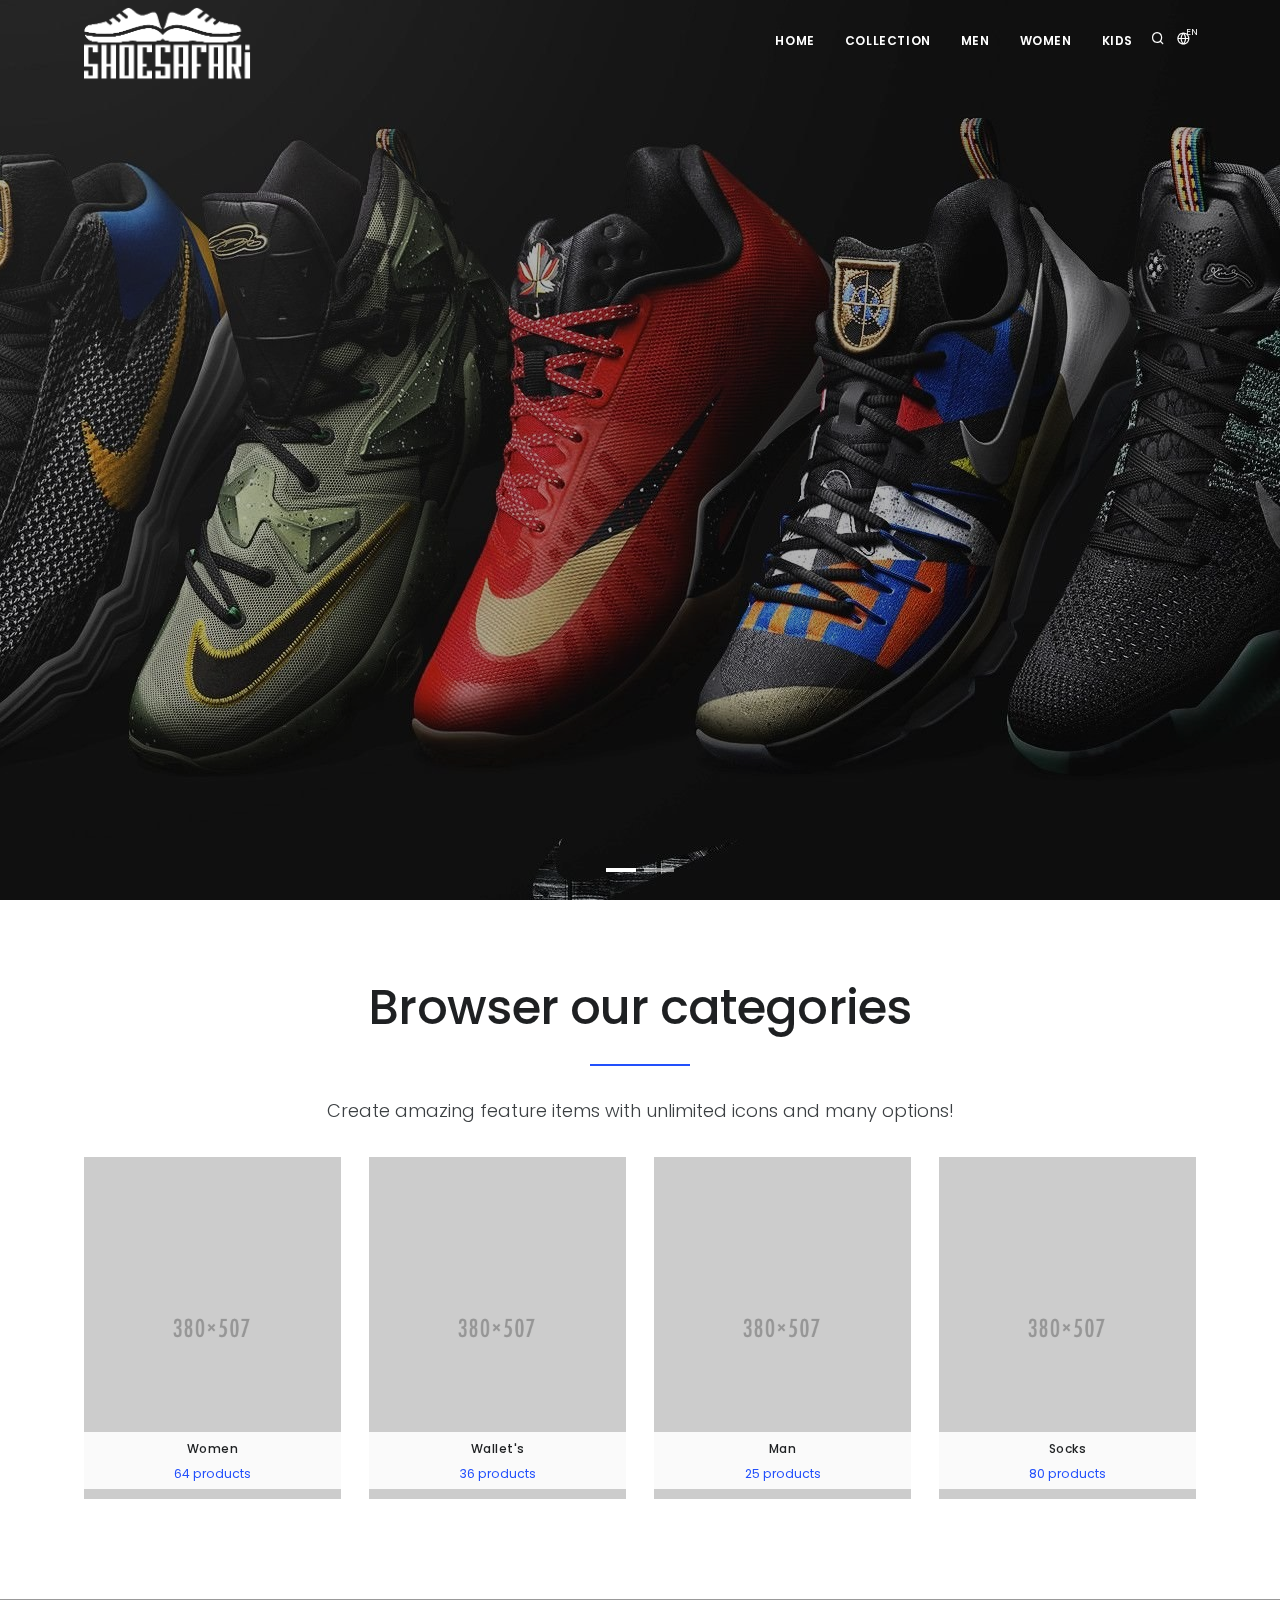
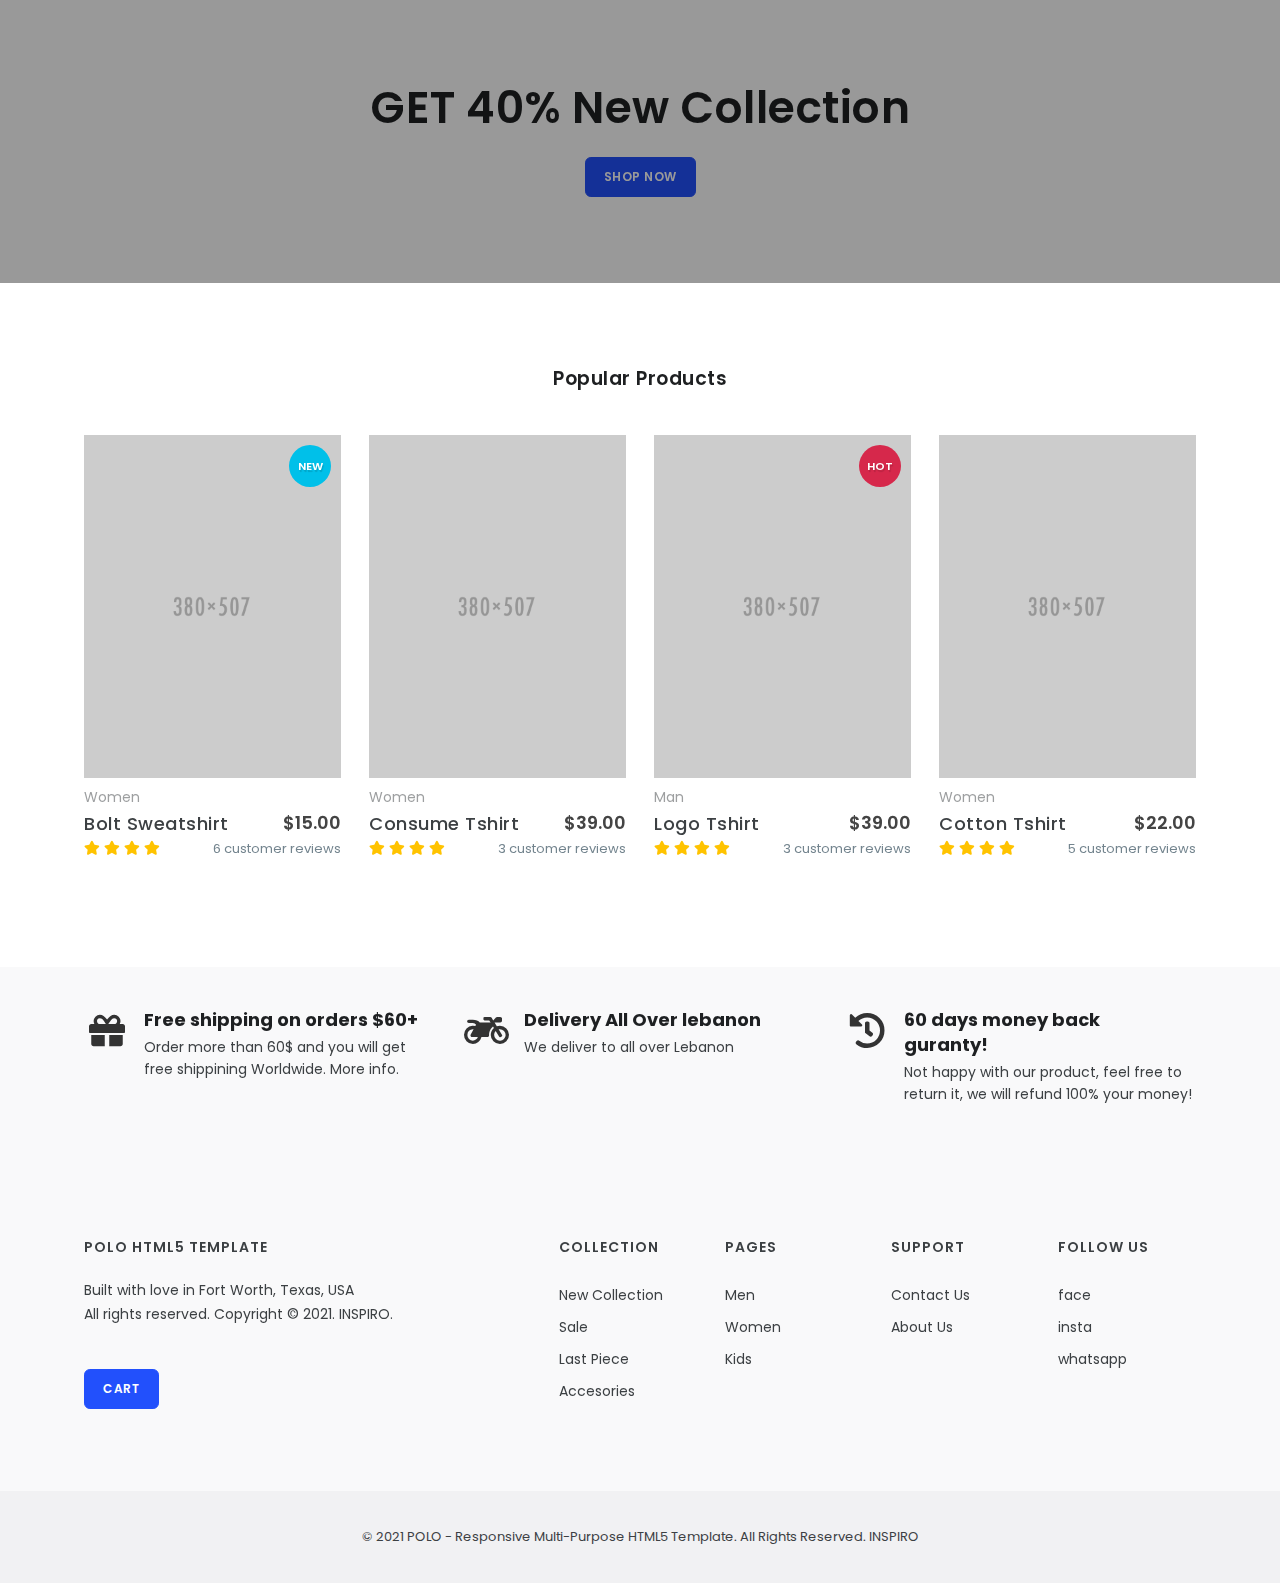
==== index.html @ 92d92c2a "mm" ====
<!DOCTYPE html>
<html lang="en">

<head>
    <meta name="viewport" content="width=device-width, initial-scale=1" />
    <meta http-equiv="content-type" content="text/html; charset=utf-8" />
    <meta name="author" content="INSPIRO" />
    <meta name="description" content="Themeforest Template Polo, html template">
    <link rel="icon" type="image/png" href="assets/image/logos/1.png">
    <meta http-equiv="X-UA-Compatible" content="IE=edge">
    <!-- Document title -->
    <title>ShoeSafari</title>
    <!-- Stylesheets & Fonts -->
    <link href="assets/css/plugins.css" rel="stylesheet">
    <link href="assets/css/style.css" rel="stylesheet">
    <link href="assets/css/our.css" rel="stylesheet">

</head>

<body>
    <!-- Body Inner -->
    <div class="body-inner">
        <!--This Is a Body Comment-->

        <!-- Header -->
        <header id="header" data-transparent="true">
            <div class="header-inner">
                <div class="container">
                    <!--Logo-->
                    <div id="logo"> <a href="index.html"><span class="logo-default"><img
                                    src="assets/image/logos/2.png" /></span><span class="logo-dark"><img
                                    src="assets/image/logos/1.png" /></a> </div>
                    <!--End: Logo-->
                    <!-- Search -->
                    <div id="search"><a id="btn-search-close" class="btn-search-close" aria-label="Close search form"><i
                                class="icon-x"></i></a>
                        <form class="search-form" action="search-results-page.html" method="get">
                            <input class="form-control" name="q" type="text" placeholder="Type & Search..." />
                            <span class="text-muted">Start typing & press "Enter" or "ESC" to close</span>
                        </form>
                    </div>
                    <!-- end: search -->
                    <!--Header Extras-->
                    <div class="header-extras">
                        <ul>
                            <li>
                                <a id="btn-search" href="#"> <i class="icon-search"></i></a>
                            </li>
                            <li>
                                <div class="p-dropdown"> <a href="#"><i class="icon-globe"></i><span>EN</span></a>
                                    <ul class="p-dropdown-content">
                                        <li><a href="#">French</a></li>
                                        <li><a href="#">Spanish</a></li>
                                        <li><a href="#">English</a></li>
                                    </ul>
                                </div>
                            </li>
                        </ul>
                    </div>
                    <!--end: Header Extras-->
                    <!--Navigation Resposnive Trigger-->
                    <div id="mainMenu-trigger"> <a class="lines-button x"><span class="lines"></span></a> </div>
                    <!--end: Navigation Resposnive Trigger-->
                    <!--Navigation-->
                    <div id="mainMenu">
                        <div class="container">
                            <nav>
                                <ul>
                                    <li><a href="index.html">Home</a></li>
                                    <li class="dropdown"><a href="#">Collection</a>
                                        <ul class="dropdown-menu">
                                            <li class=""><a href="#">New Collection <span
                                                        class="badge bg-danger">NEW</span></a></li>
                                            <li class=""><a href="#">Sales</a></li>
                                            <li class=""><a href="#">Last Piece</a></li>
                                            <li class=""><a href="#">Accessories</a></li>
                                        </ul>
                                    </li>
                                    <li class="dropdown"><a href="#">Men</a>
                                        <ul class="dropdown-menu">
                                            <li class=""><a href="#">Casual</a></li>
                                            <li class="dropdown-submenu"><a href="#">Sport</a>
                                                <ul class="dropdown-menu">
                                                    <li><a href="">Football</a></li>
                                                    <li><a href="">Basketball</a></li>
                                                    <li><a href="">Running</a></li>
                                                    <li><a href="">Others</a></li>
                                                </ul>
                                            </li>
                                            <li class=""><a href="#">Sneakers <span
                                                        class="badge bg-danger">NEW</span></a></li>
                                            <li class=""><a href="#">Boots</a></li>
                                            <li class=""><a href="#">Slippers</a></li>
                                        </ul>
                                    </li>
                                    <li class="dropdown"><a href="#">Women</a>
                                        <ul class="dropdown-menu">
                                            <li class=""><a href="#">Casual</a></li>
                                            <li class="dropdown-submenu"><a href="#">Sport</a>
                                                <ul class="dropdown-menu">
                                                    <li><a href="">Football</a></li>
                                                    <li><a href="">Basketball</a></li>
                                                    <li><a href="">Running</a></li>
                                                    <li><a href="">Others</a></li>
                                                </ul>
                                            </li>
                                            <li class=""><a href="#">Sneakers <span
                                                        class="badge bg-danger">NEW</span></a></li>
                                            <li class=""><a href="#">Boots</a></li>
                                            <li class=""><a href="#">Slippers</a></li>
                                        </ul>
                                    </li>
                                    <li class="dropdown mega-menu-item"><a href="#">Kids</a>
                                        <ul class="dropdown-menu">
                                            <li class="mega-menu-content">
                                                <div class="row">
                                                    <div class="col-lg-3">
                                                        <ul>
                                                            <li class="mega-menu-title">Baby Girl</li>
                                                            <li><a href="#">Sandals</a></li>
                                                            <li><a href="#">Sneakers</a></li>
                                                            <li><a href="#">Ballerina</a></li>
                                                            <li><a href="#">Boots</a></li>

                                                        </ul>
                                                    </div>
                                                    <div class="col-lg-3">
                                                        <ul>
                                                            <li class="mega-menu-title">Girls</li>
                                                            <li><a href="#">Slippers / Slides</a></li>
                                                            <li><a href="#">Sandals</a></li>
                                                            <li><a href="#">Sneakers</a></li>
                                                            <li><a href="#">Ballerina</a></li>
                                                            <li><a href="#">Boots</a></li>
                                                        </ul>
                                                    </div>
                                                    <div class="col-lg-3">
                                                        <ul>
                                                            <li class="mega-menu-title">Baby Boy</li>
                                                            <li><a href="#">Sneakers</a></li>
                                                            <li><a href="#">Slippers/Sliders</a></li>
                                                            <li><a href="#">Sandals</a></li>
                                                            <li><a href="#">Boots</a></li>
                                                        </ul>
                                                    </div>
                                                    <div class="col-lg-3">
                                                        <ul>
                                                            <li class="mega-menu-title">Boy</li>
                                                            <li><a href="#">Sandals</a></li>
                                                            <li><a href="#">Slippers Slide</a></li>
                                                            <li><a href="#">Sneakers </a></li>
                                                            <li><a href="#">Boot</a></li>

                                                        </ul>
                                                    </div>


                                                </div>
                                            </li>
                                        </ul>
                                    </li>



                                </ul>
                            </nav>
                        </div>
                    </div>
                    <!--end: Navigation-->
                </div>
            </div>
        </header>
        <!-- end: Header -->

        <!-- SECTION HOME  -->
        <div id="slider" class="inspiro-slider slider-fullscreen dots-creative" data-fade="true">
            <!-- Slide 1 -->
            <div class="slide kenburns" data-bg-image="assets/image/slider/nike-shoes-1.jpg">
                <div class="bg-overlay"></div>
                <div class="container">
                    <div class="slide-captions text-center text-light">
                        <!-- Captions -->
                        <h1 data-caption-animate="zoom-out">Welcome To Our Shop</h1>
                        <p>Say hello to the smartest and most flexible bootstrap template. Polo is an powerful template
                            that can build any type of websites, and quite possibly the only one you will ever need.</p>
                        <div><a href="#welcome" class="btn btn-primary scroll-to">Explore more</a></div>
                        </span>
                        <!-- end: Captions -->
                    </div>
                </div>
            </div>
            <!-- end: Slide 1 -->
            <!-- Slide 2 -->
            <div class="slide kenburns" data-bg-image="assets/image/slider/slider-img-2.webp">
                <div class="bg-overlay"></div>
                <div class="container">
                    <div class="slide-captions text-start text-light">
                        <!-- Captions -->
                        <h1>220+ Laytout Demos</h1>
                        <p class="text-small">POLO is packed with 220+ pre-made layouts that allow you to quickly
                            jumpstart your project. Completely customizable for creating your own designs.</p>
                        <div><a href="#welcome" class="btn btn-primary scroll-to">Explore more</a></div>
                        <!-- end: Captions -->
                    </div>
                </div>
            </div>
            <!-- end: Slide 2 -->
        </div>
        <!-- end: SECTION HOME -->

        <!-- start: SHOP CATEGORIES -->
        <section>
            <div class="container">
                <div class="row">
                    <div class="col-lg-12">
                        <div class="heading-text heading-section text-center">
                            <h2>Browser our categories</h2>
                            <p>Create amazing feature items with unlimited icons and many options!</p>
                        </div>
                    </div>
                </div>

                <div class="shop-category">
                    <div class="row">
                        <div class="col-lg-3 col-6">
                            <div class="shop-category-box">
                                <a href="#"><img alt="" src="assets/images/shop/shop-category/1.jpg">
                                    <div class="shop-category-box-title text-center">
                                        <h6>Women</h6><small>64 products</small>
                                    </div>
                                </a>
                            </div>
                        </div>
                        <div class="col-lg-3 col-6">
                            <div class="shop-category-box">
                                <a href="#"><img alt="" src="assets/images/shop/shop-category/2.jpg">
                                    <div class="shop-category-box-title text-center">
                                        <h6>Wallet's</h6><small>36 products</small>
                                    </div>
                                </a>
                            </div>
                        </div>
                        <div class="col-lg-3 col-6">
                            <div class="shop-category-box">
                                <a href="#"><img alt="" src="assets/images/shop/shop-category/3.jpg">
                                    <div class="shop-category-box-title text-center">
                                        <h6>Man</h6><small>25 products</small>
                                    </div>
                                </a>
                            </div>
                        </div>
                        <div class="col-lg-3 col-6">
                            <div class="shop-category-box">
                                <a href="#"><img alt="" src="assets/images/shop/shop-category/4.jpg">
                                    <div class="shop-category-box-title text-center">
                                        <h6>Socks</h6><small>80 products</small>
                                    </div>
                                </a>
                            </div>
                        </div>
                    </div>
                </div>
            </div>
        </section>
        <!-- end: SHOP CATEGORIES -->

        <!-- start banner -->
        <section class="banner_images" style="background-image: url('assets/image/banner/img-1.jpeg'); background-size: cover;  background-attachment: fixed;
       background-position: center; background-repeat: no-repeat;  filter: brightness(0.6);">
            <div class="container">
                <div class="row justify-content-center">
                    <div class="col-lg-12 text-center">
                        <h1>GET 40% New Collection</h1>
                        <a href="#" class="btn btn-primary">Shop Now</a>
                    </div>
                </div>
            </div>
        </section>
        <!-- end banner -->

        <!-- Shop products -->
        <section>
            <div class="container">

                <div class="heading m-b-40">
                    <h4>Popular Products</h4>
                </div>

                <!--Product list-->
                <div class="shop">
                    <div class="row">
                        <div class="col-lg-3 col-6">
                            <div class="product">
                                <div class="product-image">
                                    <a href="#"><img alt="Shop product image!" src="assets/images/shop/products/1.jpg">
                                    </a>
                                    <a href="#"><img alt="Shop product image!" src="assets/images/shop/products/10.jpg">
                                    </a>
                                    <span class="product-new">NEW</span>
                                    <span class="product-wishlist">
                                        <a href="#"><i class="fa fa-heart"></i></a>
                                    </span>
                                    <div class="product-overlay">
                                        <a href="shop-product-ajax-page.html" data-lightbox="ajax">Quick View</a>
                                    </div>
                                </div>

                                <div class="product-description">
                                    <div class="product-category">Women</div>
                                    <div class="product-title">
                                        <h3><a href="#">Bolt Sweatshirt</a></h3>
                                    </div>
                                    <div class="product-price"><ins>$15.00</ins>
                                    </div>
                                    <div class="product-rate">
                                        <i class="fa fa-star"></i>
                                        <i class="fa fa-star"></i>
                                        <i class="fa fa-star"></i>
                                        <i class="fa fa-star"></i>
                                        <i class="fa fa-star-half-o"></i>
                                    </div>
                                    <div class="product-reviews"><a href="#">6 customer reviews</a>
                                    </div>
                                </div>
                            </div>
                        </div>
                        <div class="col-lg-3 col-6">
                            <div class="product">
                                <div class="product-image">
                                    <a href="#"><img alt="Shop product image!" src="assets/images/shop/products/2.jpg">
                                    </a>
                                    <a href="#"><img alt="Shop product image!" src="assets/images/shop/products/6.jpg">
                                    </a>
                                    <span class="product-wishlist">
                                        <a href="#"><i class="fa fa-heart"></i></a>
                                    </span>
                                    <div class="product-overlay">
                                        <a href="shop-product-ajax-page.html" data-lightbox="ajax">Quick View</a>
                                    </div>
                                </div>

                                <div class="product-description">
                                    <div class="product-category">Women</div>
                                    <div class="product-title">
                                        <h3><a href="#">Consume Tshirt</a></h3>
                                    </div>
                                    <div class="product-price"><ins>$39.00</ins>
                                    </div>
                                    <div class="product-rate">
                                        <i class="fa fa-star"></i>
                                        <i class="fa fa-star"></i>
                                        <i class="fa fa-star"></i>
                                        <i class="fa fa-star"></i>
                                        <i class="fa fa-star-half-o"></i>
                                    </div>
                                    <div class="product-reviews"><a href="#">3 customer reviews</a>
                                    </div>
                                </div>

                            </div>
                        </div>
                        <div class="col-lg-3 col-6">
                            <div class="product">
                                <div class="product-image">
                                    <a href="#"><img alt="Shop product image!" src="assets/images/shop/products/3.jpg">
                                    </a>
                                    <a href="#"><img alt="Shop product image!" src="assets/images/shop/products/7.jpg">
                                    </a>
                                    <span class="product-hot">HOT</span>
                                    <span class="product-wishlist">
                                        <a href="#"><i class="fa fa-heart"></i></a>
                                    </span>
                                    <div class="product-overlay">
                                        <a href="shop-product-ajax-page.html" data-lightbox="ajax">Quick View</a>
                                    </div>
                                </div>

                                <div class="product-description">
                                    <div class="product-category">Man</div>
                                    <div class="product-title">
                                        <h3><a href="#">Logo Tshirt</a></h3>
                                    </div>
                                    <div class="product-price"><ins>$39.00</ins>
                                    </div>
                                    <div class="product-rate">
                                        <i class="fa fa-star"></i>
                                        <i class="fa fa-star"></i>
                                        <i class="fa fa-star"></i>
                                        <i class="fa fa-star"></i>
                                        <i class="fa fa-star-half-o"></i>
                                    </div>
                                    <div class="product-reviews"><a href="#">3 customer reviews</a>
                                    </div>
                                </div>

                            </div>
                        </div>
                        <div class="col-lg-3 col-6">
                            <div class="product">
                                <div class="product-image">
                                    <a href="#"><img alt="Shop product image!" src="assets/images/shop/products/4.jpg">
                                    </a>
                                    <a href="#"><img alt="Shop product image!" src="assets/images/shop/products/9.jpg">
                                    </a>
                                    <span class="product-wishlist">
                                        <a href="#"><i class="fa fa-heart"></i></a>
                                    </span>
                                    <div class="product-overlay">
                                        <a href="shop-product-ajax-page.html" data-lightbox="ajax">Quick View</a>
                                    </div>
                                </div>

                                <div class="product-description">
                                    <div class="product-category">Women</div>
                                    <div class="product-title">
                                        <h3><a href="#">Cotton Tshirt</a></h3>
                                    </div>
                                    <div class="product-price"><ins>$22.00</ins>
                                    </div>
                                    <div class="product-rate">
                                        <i class="fa fa-star"></i>
                                        <i class="fa fa-star"></i>
                                        <i class="fa fa-star"></i>
                                        <i class="fa fa-star"></i>
                                        <i class="fa fa-star-half-o"></i>
                                    </div>
                                    <div class="product-reviews"><a href="#">5 customer reviews</a>
                                    </div>
                                </div>

                            </div>
                        </div>
                    </div>
                </div>
            </div>
        </section>
        <!-- end: Shop products -->

        <!-- DELIVERY INFO -->
        <section class="background-grey p-t-40 p-b-0">
            <div class="container">
                <div class="row">
                    <div class="col-lg-4">
                        <div class="icon-box effect small clean">
                            <div class="icon">
                                <a href="#"><i class="fa fa-gift"></i></a>
                            </div>
                            <h3>Free shipping on orders $60+</h3>
                            <p>Order more than 60$ and you will get free shippining Worldwide. More info.</p>
                        </div>
                    </div>

                    <div class="col-lg-4">
                        <div class="icon-box effect small clean">
                            <div class="icon">
                                <a href="#"><i class="fa fa-motorcycle"></i></a>
                            </div>
                            <h3>Delivery All Over lebanon</h3>
                            <p>We deliver to all over Lebanon</p>
                        </div>
                    </div>

                    <div class="col-lg-4">
                        <div class="icon-box effect small clean">
                            <div class="icon">
                                <a href="#"><i class="fa fa-history"></i></a>
                            </div>
                            <h3>60 days money back guranty!</h3>
                            <p>Not happy with our product, feel free to return it, we will refund 100% your money!</p>
                        </div>
                    </div>
                </div>
            </div>
        </section>
        <!-- end: DELIVERY INFO -->

        <!-- SHOP WIDGET PRODUTCS -->
        <!-- <section>
            <div class="container">
                <div class="row">
                    <div class="col-lg-3">
                        <div class="heading-text heading-line">
                            <h4>Top Rated</h4>
                        </div>

                        <div class="widget-shop">
                            <div class="product">
                                <div class="product-image">
                                    <a href="#"><img alt="Shop product image!" src="images/shop/products/10.jpg">
                                    </a>
                                </div>
                                <div class="product-description">
                                    <div class="product-category">Women</div>
                                    <div class="product-title">
                                        <h3><a href="#">Bolt Sweatshirt</a></h3>
                                    </div>
                                    <div class="product-price"><del>$30.00</del><ins>$15.00</ins>
                                    </div>
                                    <div class="product-rate">
                                        <i class="fa fa-star"></i>
                                        <i class="fa fa-star"></i>
                                        <i class="fa fa-star"></i>
                                        <i class="fa fa-star"></i>
                                        <i class="fa fa-star-half-o"></i>
                                    </div>
                                </div>
                            </div>
                            <div class="product">
                                <div class="product-image">
                                    <a href="#"><img alt="Shop product image!" src="assets/images/shop/products/6.jpg">
                                    </a>
                                </div>

                                <div class="product-description">
                                    <div class="product-category">Women</div>
                                    <div class="product-title">
                                        <h3><a href="#">Consume Tshirt</a></h3>
                                    </div>
                                    <div class="product-price"><ins>$39.00</ins>
                                    </div>
                                    <div class="product-rate">
                                        <i class="fa fa-star"></i>
                                        <i class="fa fa-star"></i>
                                        <i class="fa fa-star"></i>
                                        <i class="fa fa-star"></i>
                                        <i class="fa fa-star-half-o"></i>
                                    </div>
                                </div>

                            </div>
                            <div class="product">
                                <div class="product-image">
                                    <a href="#"><img alt="Shop product image!" src="assets/images/shop/products/7.jpg">
                                    </a>
                                </div>

                                <div class="product-description">
                                    <div class="product-category">Man</div>
                                    <div class="product-title">
                                        <h3><a href="#">Logo Tshirt</a></h3>
                                    </div>
                                    <div class="product-price"><ins>$39.00</ins>
                                    </div>
                                    <div class="product-rate">
                                        <i class="fa fa-star"></i>
                                        <i class="fa fa-star"></i>
                                        <i class="fa fa-star"></i>
                                        <i class="fa fa-star"></i>
                                        <i class="fa fa-star-half-o"></i>
                                    </div>

                                </div>

                            </div>
                        </div>
                    </div>
                    <div class="col-lg-3">
                        <div class="heading-text heading-line">
                            <h4>On Sale</h4>
                        </div>

                        <div class="widget-shop">
                            <div class="product">
                                <div class="product-image">
                                    <a href="#"><img alt="Shop product image!" src="assets/images/shop/products/11.jpg">
                                    </a>
                                </div>

                                <div class="product-description">
                                    <div class="product-category">Man</div>
                                    <div class="product-title">
                                        <h3><a href="#">Logo Tshirt</a></h3>
                                    </div>
                                    <div class="product-price"><ins>$39.00</ins>
                                    </div>
                                    <div class="product-rate">
                                        <i class="fa fa-star"></i>
                                        <i class="fa fa-star"></i>
                                        <i class="fa fa-star"></i>
                                        <i class="fa fa-star"></i>
                                        <i class="fa fa-star-half-o"></i>
                                    </div>
                                </div>
                            </div>
                            <div class="product">
                                <div class="product-image">
                                    <a href="#"><img alt="Shop product image!" src="assets/images/shop/products/9.jpg">
                                    </a>
                                </div>

                                <div class="product-description">
                                    <div class="product-category">Women</div>
                                    <div class="product-title">
                                        <h3><a href="#">Consume Tshirt</a></h3>
                                    </div>
                                    <div class="product-price"><ins>$39.00</ins>
                                    </div>
                                    <div class="product-rate">
                                        <i class="fa fa-star"></i>
                                        <i class="fa fa-star"></i>
                                        <i class="fa fa-star"></i>
                                        <i class="fa fa-star"></i>
                                        <i class="fa fa-star-half-o"></i>
                                    </div>
                                </div>

                            </div>
                            <div class="product">
                                <div class="product-image">
                                    <a href="#"><img alt="Shop product image!" src="assets/images/shop/products/3.jpg">
                                    </a>
                                </div>

                                <div class="product-description">
                                    <div class="product-category">Man</div>
                                    <div class="product-title">
                                        <h3><a href="#">Logo Tshirt</a></h3>
                                    </div>
                                    <div class="product-price"><ins>$39.00</ins>
                                    </div>
                                    <div class="product-rate">
                                        <i class="fa fa-star"></i>
                                        <i class="fa fa-star"></i>
                                        <i class="fa fa-star"></i>
                                        <i class="fa fa-star"></i>
                                        <i class="fa fa-star-half-o"></i>
                                    </div>

                                </div>

                            </div>
                        </div>
                    </div>
                    <div class="col-lg-3">
                        <div class="heading-text heading-line">
                            <h4>Recommended</h4>
                        </div>

                        <div class="widget-shop">
                            <div class="product">
                                <div class="product-image">
                                    <a href="#"><img alt="Shop product image!" src="assets/images/shop/products/1.jpg">
                                    </a>
                                </div>
                                <div class="product-description">
                                    <div class="product-category">Women</div>
                                    <div class="product-title">
                                        <h3><a href="#">Bolt Sweatshirt</a></h3>
                                    </div>
                                    <div class="product-price"><del>$30.00</del><ins>$15.00</ins>
                                    </div>
                                    <div class="product-rate">
                                        <i class="fa fa-star"></i>
                                        <i class="fa fa-star"></i>
                                        <i class="fa fa-star"></i>
                                        <i class="fa fa-star"></i>
                                        <i class="fa fa-star-half-o"></i>
                                    </div>
                                </div>
                            </div>
                            <div class="product">
                                <div class="product-image">
                                    <a href="#"><img alt="Shop product image!" src="assets/images/shop/products/2.jpg">
                                    </a>
                                </div>

                                <div class="product-description">
                                    <div class="product-category">Women</div>
                                    <div class="product-title">
                                        <h3><a href="#">Consume Tshirt</a></h3>
                                    </div>
                                    <div class="product-price"><ins>$39.00</ins>
                                    </div>
                                    <div class="product-rate">
                                        <i class="fa fa-star"></i>
                                        <i class="fa fa-star"></i>
                                        <i class="fa fa-star"></i>
                                        <i class="fa fa-star"></i>
                                        <i class="fa fa-star-half-o"></i>
                                    </div>
                                </div>

                            </div>
                            <div class="product">
                                <div class="product-image">
                                    <a href="#"><img alt="Shop product image!" src="assets/images/shop/products/5.jpg">
                                    </a>
                                </div>

                                <div class="product-description">
                                    <div class="product-category">Man</div>
                                    <div class="product-title">
                                        <h3><a href="#">Logo Tshirt</a></h3>
                                    </div>
                                    <div class="product-price"><ins>$39.00</ins>
                                    </div>
                                    <div class="product-rate">
                                        <i class="fa fa-star"></i>
                                        <i class="fa fa-star"></i>
                                        <i class="fa fa-star"></i>
                                        <i class="fa fa-star"></i>
                                        <i class="fa fa-star-half-o"></i>
                                    </div>

                                </div>

                            </div>

                        </div>
                    </div>
                    <div class="col-lg-3">
                        <div class="heading-text heading-line">
                            <h4>Popular</h4>
                        </div>

                        <div class="widget-shop">
                            <div class="product">
                                <div class="product-image">
                                    <a href="#"><img alt="Shop product image!" src="assets/images/shop/products/4.jpg">
                                    </a>
                                </div>
                                <div class="product-description">
                                    <div class="product-category">Women</div>
                                    <div class="product-title">
                                        <h3><a href="#">Bolt Sweatshirt</a></h3>
                                    </div>
                                    <div class="product-price"><del>$30.00</del><ins>$15.00</ins>
                                    </div>
                                    <div class="product-rate">
                                        <i class="fa fa-star"></i>
                                        <i class="fa fa-star"></i>
                                        <i class="fa fa-star"></i>
                                        <i class="fa fa-star"></i>
                                        <i class="fa fa-star-half-o"></i>
                                    </div>
                                </div>
                            </div>
                            <div class="product">
                                <div class="product-image">
                                    <a href="#"><img alt="Shop product image!" src="assets/images/shop/products/13.jpg">
                                    </a>
                                </div>

                                <div class="product-description">
                                    <div class="product-category">Women</div>
                                    <div class="product-title">
                                        <h3><a href="#">Consume Tshirt</a></h3>
                                    </div>
                                    <div class="product-price"><ins>$39.00</ins>
                                    </div>
                                    <div class="product-rate">
                                        <i class="fa fa-star"></i>
                                        <i class="fa fa-star"></i>
                                        <i class="fa fa-star"></i>
                                        <i class="fa fa-star"></i>
                                        <i class="fa fa-star-half-o"></i>
                                    </div>
                                </div>

                            </div>
                            <div class="product">
                                <div class="product-image">
                                    <a href="#"><img alt="Shop product image!" src="assets/images/shop/products/8.jpg">
                                    </a>
                                </div>

                                <div class="product-description">
                                    <div class="product-category">Women</div>
                                    <div class="product-title">
                                        <h3><a href="#">Logo Tshirt</a></h3>
                                    </div>
                                    <div class="product-price"><ins>$39.00</ins>
                                    </div>
                                    <div class="product-rate">
                                        <i class="fa fa-star"></i>
                                        <i class="fa fa-star"></i>
                                        <i class="fa fa-star"></i>
                                        <i class="fa fa-star"></i>
                                        <i class="fa fa-star-half-o"></i>
                                    </div>

                                </div>

                            </div>

                        </div>
                    </div>
                </div>
            </div>
        </section> -->
        <!-- end: SHOP WIDGET PRODUTCS -->

        <!-- Footer -->
        <footer id="footer">
            <div class="footer-content">
                <div class="container">
                    <div class="row">
                        <div class="col-lg-5">
                            <div class="widget">
                                <div class="widget-title">Polo HTML5 Template</div>
                                <p class="mb-5">Built with love in Fort Worth, Texas, USA<br> All rights reserved.
                                    Copyright © 2021. INSPIRO.</p>
                                <a href="https://themeforest.net/item/polo-responsive-multipurpose-html5-template/13708923"
                                    class="btn btn-inverted" target="_blank">Cart</a>
                            </div>
                        </div>
                        <div class="col-lg-7">
                            <div class="row">
                                <div class="col-lg-3">
                                    <div class="widget">
                                        <div class="widget-title">Collection</div>
                                        <ul class="list">
                                            <li><a href="#">New Collection</a></li>
                                            <li><a href="#">Sale</a></li>
                                            <li><a href="#">Last Piece</a></li>
                                            <li><a href="#">Accesories</a></li>
                                        </ul>
                                    </div>
                                </div>
                                <div class="col-lg-3">
                                    <div class="widget">
                                        <div class="widget-title">Pages</div>
                                        <ul class="list">
                                            <li><a href="#">Men</a></li>
                                            <li><a href="#">Women</a></li>
                                            <li><a href="#">Kids</a></li>
                                        </ul>
                                    </div>
                                </div>
                                <div class="col-lg-3">
                                    <div class="widget">
                                        <div class="widget-title">Support</div>
                                        <ul class="list">
                                            <li><a href="#">Contact Us</a></li>
                                            <li><a href="#">About Us</a></li>
                                            <li><a href="#"></a></li>
                                        </ul>
                                    </div>
                                </div>
                                <div class="col-lg-3">
                                    <div class="widget">
                                        <div class="widget-title">Follow US</div>
                                        <ul class="list">
                                            <li><a href="#">face</a></li>
                                            <li><a href="#">insta</a></li>
                                            <li><a href="#">whatsapp</a></li>
                                        </ul>
                                    </div>
                                </div>
                            </div>
                        </div>
                    </div>
                </div>
            </div>

            <div class="copyright-content">
                <div class="container">
                    <div class="copyright-text text-center">&copy; 2021 POLO - Responsive Multi-Purpose HTML5 Template.
                        All Rights Reserved.<a href="https://www.inspiro-media.com" target="_blank" rel="noopener">
                            INSPIRO</a> </div>
                </div>
            </div>
        </footer>
        <!-- end: Footer -->

    </div>
    <!-- end: Body Inner -->

    <!-- Scroll top -->
    <a id="scrollTop"><i class="icon-chevron-up"></i><i class="icon-chevron-up"></i></a>
</body>
<script src="assets/js/jquery.js"></script>
<script src="assets/js/plugin.js"></script>
<script src="assets/js/function.js"></script>
<script src="assets/js/script.js"></script>
<script src="assets/js/our.js"></script>

</html>
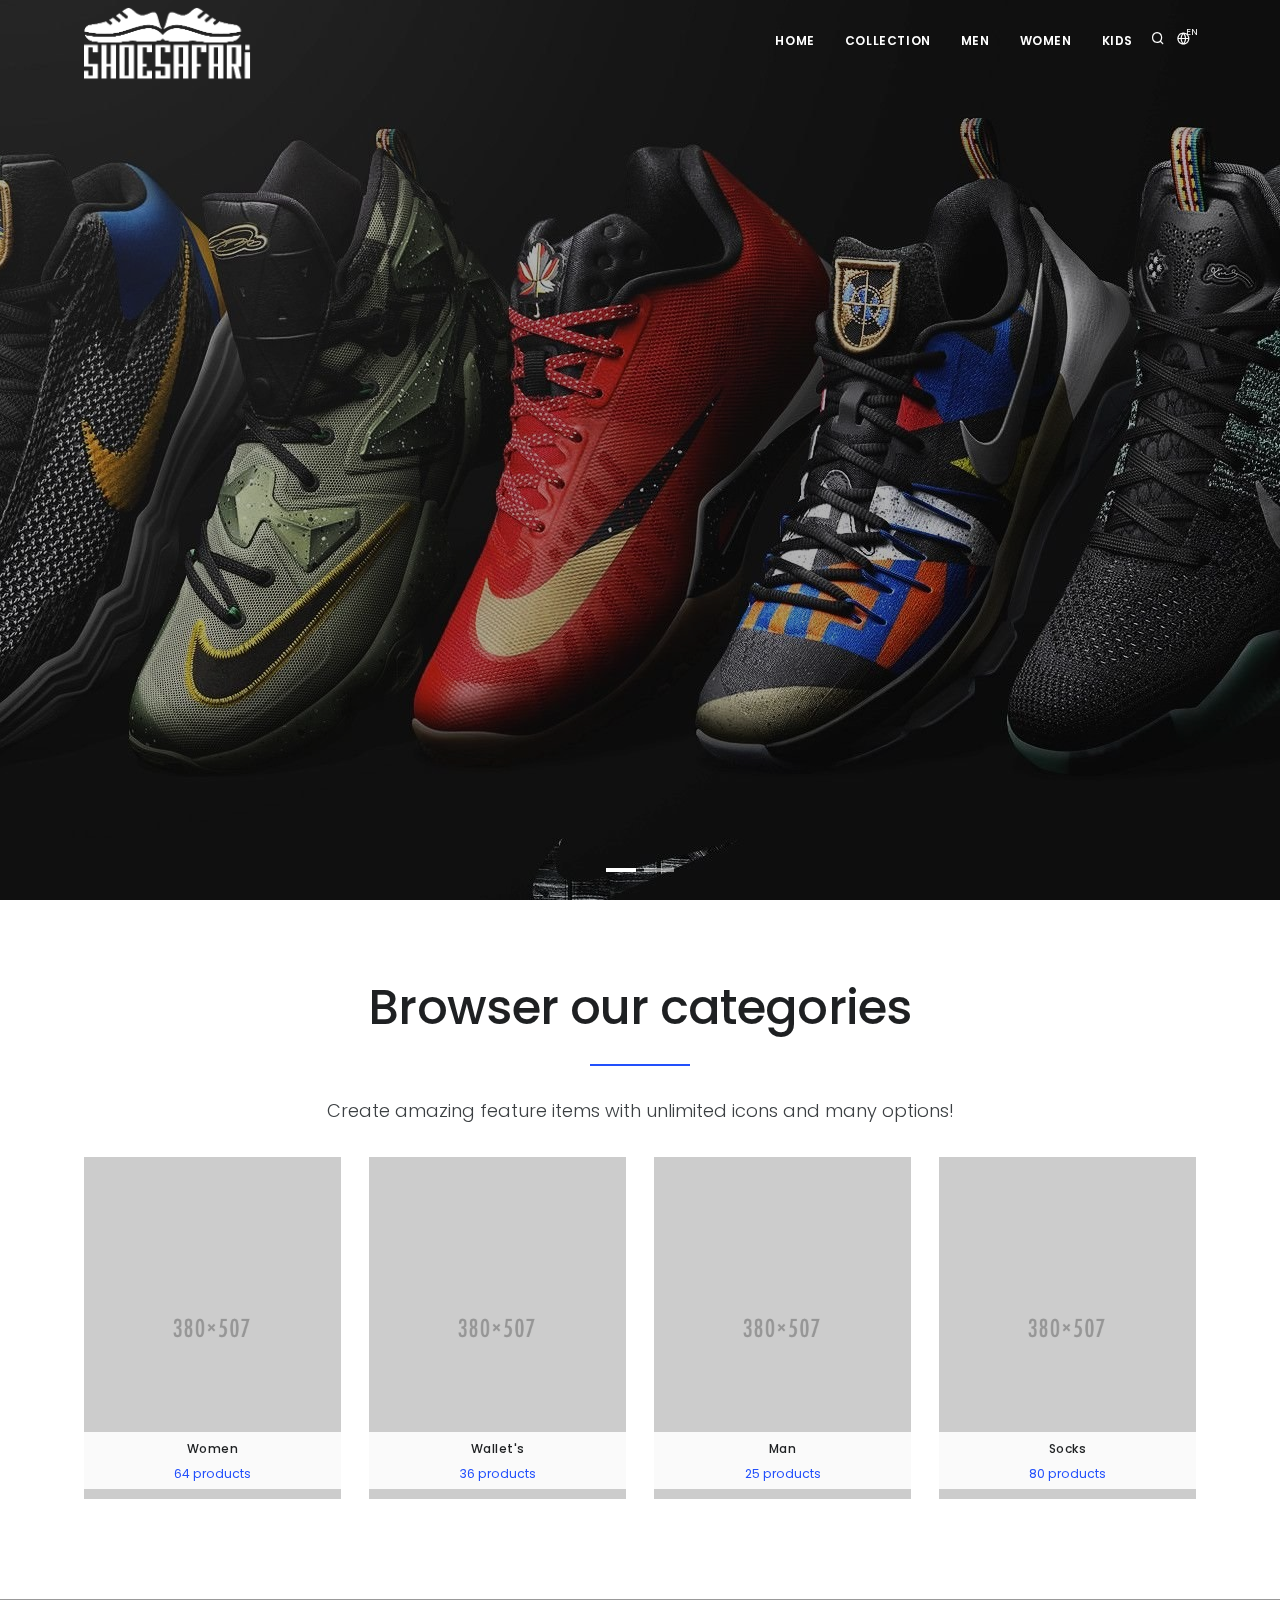
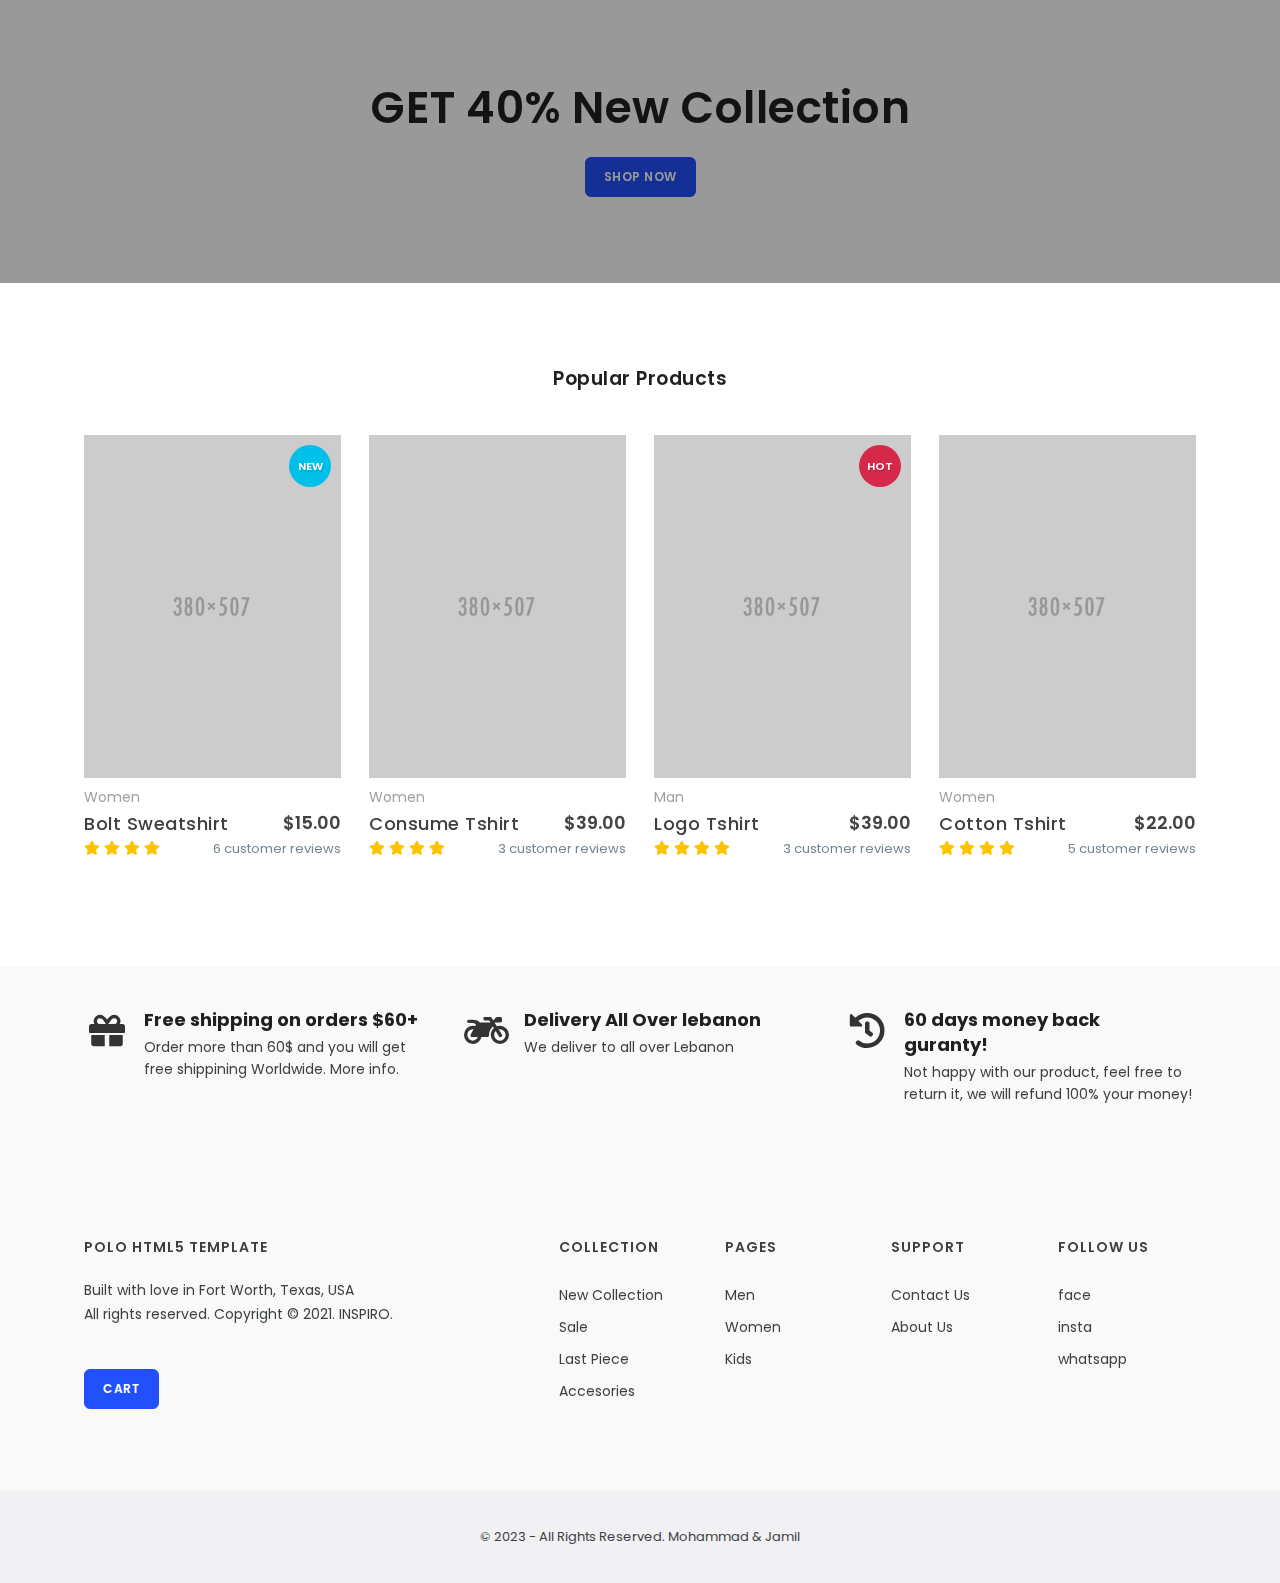
==== commit 8156823b: "update" ====
--- a/index.html
+++ b/index.html
@@ -18,6 +18,7 @@
 </head>
 
 <body>
+    <!--  -->
     <!-- Body Inner -->
     <div class="body-inner">
         <!--This Is a Body Comment-->
@@ -49,7 +50,7 @@
                             <li>
                                 <div class="p-dropdown"> <a href="#"><i class="icon-globe"></i><span>EN</span></a>
                                     <ul class="p-dropdown-content">
-                                        <li><a href="#">French</a></li>
+                                        <li style="color: #000;"><a href="#">French</a></li>
                                         <li><a href="#">Spanish</a></li>
                                         <li><a href="#">English</a></li>
                                     </ul>
@@ -855,9 +856,10 @@
 
             <div class="copyright-content">
                 <div class="container">
-                    <div class="copyright-text text-center">&copy; 2021 POLO - Responsive Multi-Purpose HTML5 Template.
-                        All Rights Reserved.<a href="https://www.inspiro-media.com" target="_blank" rel="noopener">
-                            INSPIRO</a> </div>
+                    <div class="copyright-text text-center">&copy; 2023 -
+                        All Rights Reserved.<a href="#" target="_blank" rel="noopener">
+                            Mohammad & Jamil</a>
+                    </div>
                 </div>
             </div>
         </footer>
--- a/assets/css/style.css
+++ b/assets/css/style.css
@@ -11,239 +11,813 @@
 
 */
 @import url("https://fonts.googleapis.com/css?family=Poppins:100,200,400,500,600,700,800|Nunito:300,400,600,700,800");
-section { padding: 6rem 0; position: relative; width: 100%; z-index: 1; background-color: #fff; }
-
-section .page-content { padding: 0; }
-
-@media (max-width: 767.98px) { section { padding: 40px 0; } }
-
-@media (max-width: 991.98px) { .container { padding: 0 30px; } }
-
-.rounded-circle { min-width: 1rem; min-height: 1rem; }
+
+section {
+  padding: 6rem 0;
+  position: relative;
+  width: 100%;
+  z-index: 1;
+  background-color: #fff;
+}
+
+section .page-content {
+  padding: 0;
+}
+
+@media (max-width: 767.98px) {
+  section {
+    padding: 40px 0;
+  }
+}
+
+@media (max-width: 991.98px) {
+  .container {
+    padding: 0 30px;
+  }
+}
+
+.rounded-circle {
+  min-width: 1rem;
+  min-height: 1rem;
+}
 
 /*! Polo Widgets */
-.widget-list { margin: 0; padding: 0; list-style: none; }
-
-.widget-title { margin-bottom: 1.125rem; font-size: 1.08rem; font-weight: 600; }
-
-.widget-list-item { margin-bottom: 0.3rem; }
-
-.widget-list-item:last-child { margin-bottom: 0; }
-
-.widget-list-link { display: block; font-size: 0.75rem; font-weight: 400; color: #e4e6ef; margin-bottom: .5rem; }
-
-.widget-list-link:hover { color: #2250fc; }
-
-.active > .widget-list-link { color: #2250fc; }
+.widget-list {
+  margin: 0;
+  padding: 0;
+  list-style: none;
+}
+
+.widget-title {
+  margin-bottom: 1.125rem;
+  font-size: 1.08rem;
+  font-weight: 600;
+}
+
+.widget-list-item {
+  margin-bottom: 0.3rem;
+}
+
+.widget-list-item:last-child {
+  margin-bottom: 0;
+}
+
+.widget-list-link {
+  display: block;
+  font-size: 0.75rem;
+  font-weight: 400;
+  color: #e4e6ef;
+  margin-bottom: .5rem;
+}
+
+.widget-list-link:hover {
+  color: #2250fc;
+}
+
+.active>.widget-list-link {
+  color: #2250fc;
+}
 
 /*  Content & Layout */
 /* ----------------------------------------------------------------
     BODY
 -----------------------------------------------------------------*/
-html { overflow-x: hidden; }
-
-body .body-inner { padding: 0; margin: 0; }
-
-body .container-wide { width: 100%; margin: 0 auto; padding: 0 60px; }
-
-@media (max-width: 991.98px) { body .body-inner { width: 100%; margin: 0; }
-  body .container-wide { padding: 0 30px; } }
-
-@media (min-width: 768px) { body.boxed .body-inner { float: none; width: 1200px; margin: 0 auto; }
-  body.modern .body-inner .container { max-width: 1500px; }
-  body.frame:before, body.frame:after { border: 10px solid #fff; content: ""; position: fixed; width: auto; height: 20px; z-index: 200; box-shadow: 0 0 14px 0 rgba(0, 0, 0, 0.1); left: 0; right: 0; }
-  body.frame:after { bottom: 0; }
-  body.frame .body-inner { padding: 20px; }
-  body.frame .body-inner:before, body.frame .body-inner:after { border: 10px solid #fff; content: ""; position: fixed; width: 20px; z-index: 200; box-shadow: 0px 10px 14px 0 rgba(0, 0, 0, 0.1); top: 20px; bottom: 20px; left: 0; right: auto; }
-  body.frame .body-inner:after { left: auto; right: 0; box-shadow: 0px 10px 14px 0 rgba(0, 0, 0, 0.1); }
-  body.frame #scrollTop { right: 46px; } }
-
-.container-fullwidth { margin: 0 auto; }
-
-.container-fullwidth .row { padding-left: 15px; padding-right: 15px; }
-
-body.dark { background-color: #1e2022; color: #e4e6ef; }
-
-section.dark, .dark section { background-color: #1e2022; color: #2e2e2e; }
+html {
+  overflow-x: hidden;
+}
+
+body .body-inner {
+  padding: 0;
+  margin: 0;
+}
+
+body .container-wide {
+  width: 100%;
+  margin: 0 auto;
+  padding: 0 60px;
+}
+
+@media (max-width: 991.98px) {
+  body .body-inner {
+    width: 100%;
+    margin: 0;
+  }
+
+  body .container-wide {
+    padding: 0 30px;
+  }
+}
+
+@media (min-width: 768px) {
+  body.boxed .body-inner {
+    float: none;
+    width: 1200px;
+    margin: 0 auto;
+  }
+
+  body.modern .body-inner .container {
+    max-width: 1500px;
+  }
+
+  body.frame:before,
+  body.frame:after {
+    border: 10px solid #fff;
+    content: "";
+    position: fixed;
+    width: auto;
+    height: 20px;
+    z-index: 200;
+    box-shadow: 0 0 14px 0 rgba(0, 0, 0, 0.1);
+    left: 0;
+    right: 0;
+  }
+
+  body.frame:after {
+    bottom: 0;
+  }
+
+  body.frame .body-inner {
+    padding: 20px;
+  }
+
+  body.frame .body-inner:before,
+  body.frame .body-inner:after {
+    border: 10px solid #fff;
+    content: "";
+    position: fixed;
+    width: 20px;
+    z-index: 200;
+    box-shadow: 0px 10px 14px 0 rgba(0, 0, 0, 0.1);
+    top: 20px;
+    bottom: 20px;
+    left: 0;
+    right: auto;
+  }
+
+  body.frame .body-inner:after {
+    left: auto;
+    right: 0;
+    box-shadow: 0px 10px 14px 0 rgba(0, 0, 0, 0.1);
+  }
+
+  body.frame #scrollTop {
+    right: 46px;
+  }
+}
+
+.container-fullwidth {
+  margin: 0 auto;
+}
+
+.container-fullwidth .row {
+  padding-left: 15px;
+  padding-right: 15px;
+}
+
+body.dark {
+  background-color: #1e2022;
+  color: #e4e6ef;
+}
+
+section.dark,
+.dark section {
+  background-color: #1e2022;
+  color: #2e2e2e;
+}
 
 /* ----------------------------------------------------------------------
     Page title
 -------------------------------------------------------------------------*/
-#page-title { clear: both; padding: 80px 0; background-color: #fbfbfb; position: relative; /* page header left*/ /* page header right*/ }
-
-#page-title .page-title { text-align: center; padding: 0; }
-
-#page-title .page-title > h1 { font-family: "Poppins", sans-serif; font-size: 2.5rem; line-height: 1.2; font-weight: 400; margin-bottom: 1rem; }
-
-#page-title .page-title > span { font-weight: 400; font-size: 14px; }
-
-#page-title .breadcrumb { text-align: center; margin-bottom: 0; padding: 0; }
-
-#page-title.page-title-left .page-title { float: left; text-align: left; clear: both; }
-
-#page-title.page-title-left .breadcrumb { float: left; text-align: left; display: block; }
-
-#page-title.page-title-right .page-title { float: right; text-align: right; clear: both; }
-
-#page-title.page-title-right .breadcrumb { float: right; text-align: right; }
-
-#page-title[data-bg-parallax] .page-title > h1 { color: #fff; }
-
-#page-title[data-bg-parallax] .page-title > span { color: #fff; }
-
-#page-title[data-bg-parallax] .breadcrumb ul li + li:before { color: #fff; }
-
-#page-title[data-bg-parallax] .breadcrumb ul li a { color: #fff; }
-
-#page-title[data-bg-parallax], #page-title[data-bg-video] { background-color: #1e2022; }
-
-#header[data-transparent="true"] + #page-title { top: -120px; margin-bottom: -124px; position: relative; padding: 220px 0 160px 0; }
-
-.dark #page-title, #page-title.dark { background-color: #1e2022; }
-
-.dark #page-title .page-title > h1, #page-title.dark .page-title > h1 { color: #1e2022; }
-
-.dark #page-title .page-title > span, #page-title.dark .page-title > span { color: #1e2022; }
-
-.dark #page-title .breadcrumb ul li + li:before, #page-title.dark .breadcrumb ul li + li:before { color: #1e2022; }
-
-.dark #page-title .breadcrumb ul li a, #page-title.dark .breadcrumb ul li a { color: #1e2022; }
-
-@media (max-width: 991.98px) { #page-title .page-title > h1 { font-size: 26px; line-height: 34px; }
-  #header[data-transparent="true"] + #page-title { top: -120px; margin-bottom: -124px; padding: 160px 0 80px 0; } }
+#page-title {
+  clear: both;
+  padding: 80px 0;
+  background-color: #fbfbfb;
+  position: relative;
+  /* page header left*/
+  /* page header right*/
+}
+
+#page-title .page-title {
+  text-align: center;
+  padding: 0;
+}
+
+#page-title .page-title>h1 {
+  font-family: "Poppins", sans-serif;
+  font-size: 2.5rem;
+  line-height: 1.2;
+  font-weight: 400;
+  margin-bottom: 1rem;
+}
+
+#page-title .page-title>span {
+  font-weight: 400;
+  font-size: 14px;
+}
+
+#page-title .breadcrumb {
+  text-align: center;
+  margin-bottom: 0;
+  padding: 0;
+}
+
+#page-title.page-title-left .page-title {
+  float: left;
+  text-align: left;
+  clear: both;
+}
+
+#page-title.page-title-left .breadcrumb {
+  float: left;
+  text-align: left;
+  display: block;
+}
+
+#page-title.page-title-right .page-title {
+  float: right;
+  text-align: right;
+  clear: both;
+}
+
+#page-title.page-title-right .breadcrumb {
+  float: right;
+  text-align: right;
+}
+
+#page-title[data-bg-parallax] .page-title>h1 {
+  color: #fff;
+}
+
+#page-title[data-bg-parallax] .page-title>span {
+  color: #fff;
+}
+
+#page-title[data-bg-parallax] .breadcrumb ul li+li:before {
+  color: #fff;
+}
+
+#page-title[data-bg-parallax] .breadcrumb ul li a {
+  color: #fff;
+}
+
+#page-title[data-bg-parallax],
+#page-title[data-bg-video] {
+  background-color: #1e2022;
+}
+
+#header[data-transparent="true"]+#page-title {
+  top: -120px;
+  margin-bottom: -124px;
+  position: relative;
+  padding: 220px 0 160px 0;
+}
+
+.dark #page-title,
+#page-title.dark {
+  background-color: #1e2022;
+}
+
+.dark #page-title .page-title>h1,
+#page-title.dark .page-title>h1 {
+  color: #1e2022;
+}
+
+.dark #page-title .page-title>span,
+#page-title.dark .page-title>span {
+  color: #1e2022;
+}
+
+.dark #page-title .breadcrumb ul li+li:before,
+#page-title.dark .breadcrumb ul li+li:before {
+  color: #1e2022;
+}
+
+.dark #page-title .breadcrumb ul li a,
+#page-title.dark .breadcrumb ul li a {
+  color: #1e2022;
+}
+
+@media (max-width: 991.98px) {
+  #page-title .page-title>h1 {
+    font-size: 26px;
+    line-height: 34px;
+  }
+
+  #header[data-transparent="true"]+#page-title {
+    top: -120px;
+    margin-bottom: -124px;
+    padding: 160px 0 80px 0;
+  }
+}
 
 /*--------------------------------------------------------
      Content
 ---------------------------------------------------------*/
-#page-content:not(.no-sidebar) { padding: 40px 0 40px 0; }
-
-#page-content:not(.no-sidebar).sidebar-left > .container > .row, #page-content:not(.no-sidebar).sidebar-left > .container-wide > .row, #page-content:not(.no-sidebar).sidebar-left > .container-fluid > .row { -webkit-box-orient: horizontal; -webkit-box-direction: reverse; -webkit-flex-direction: row-reverse; -ms-flex-direction: row-reverse; flex-direction: row-reverse; }
-
-#page-content:not(.no-sidebar).sidebar-right > .container > .row, #page-content:not(.no-sidebar).sidebar-right > .container-wide > .row, #page-content:not(.no-sidebar).sidebar-right > .container-fluid > .row { -webkit-box-orient: horizontal; -webkit-box-direction: normal; -webkit-flex-direction: row; -ms-flex-direction: row; flex-direction: row; }
-
-#page-content:not(.no-sidebar).sidebar-right > .container > .row, #page-content:not(.no-sidebar).sidebar-right > .container-wide > .row, #page-content:not(.no-sidebar).sidebar-right > .container-fluid > .row { -webkit-box-orient: horizontal; -webkit-box-direction: normal; -webkit-flex-direction: row; -ms-flex-direction: row; flex-direction: row; }
-
-#page-content:not(.no-sidebar).sidebar-both > .container > .row, #page-content:not(.no-sidebar).sidebar-both > .container-wide > .row, #page-content:not(.no-sidebar).sidebar-both > .container-fluid > .row { -webkit-box-orient: horizontal; -webkit-box-direction: normal; -webkit-flex-direction: row; -ms-flex-direction: row; flex-direction: row; }
-
-#content { overflow: hidden; padding: 60px 0; position: relative; }
-
-#content .container, #content .container-wide, #content .container-fluid { position: relative; }
-
-.page-content-shadow { box-shadow: 0 82px 53px 10px rgba(0, 0, 0, 0.3); }
-
-.content { padding-right: 25px; margin-bottom: 26px; }
-
-.sidebar { padding-left: 25px; }
-
-.sidebar .content { padding-right: 25px; padding-left: 15px; }
-
-.sidebar .sidebar { padding-left: 25px; padding-right: 15px; }
-
-.sidebar.sidebar-modern { padding-left: 15px; padding-right: 15px; }
-
-.sidebar.sidebar-modern:before { background-color: #e4e6ef; width: 100%; content: ""; position: absolute; z-index: -10; bottom: -10px; left: 0; right: 0; top: -20px; border-radius: 4px; }
-
-.sidebar-left .content { padding-left: 25px; padding-right: 15px; }
-
-.sidebar-left .sidebar { padding-right: 25px; padding-left: 15px; }
-
-.sidebar-left .sidebar.sidebar-modern { padding-left: 15px; padding-right: 15px; }
-
-.sidebar-both .sidebar { padding-left: 15px; padding-right: 25px; }
-
-.sidebar-both .sidebar.sidebar-modern { padding-left: 15px; padding-right: 15px; }
-
-.sidebar-both .content { padding-right: 25px; padding-left: 25px; }
-
-.sidebar-both .content + .sidebar { padding-left: 25px; border-right-width: 0; padding-right: 15px; }
-
-.sidebar-both .content + .sidebar.sidebar-modern { padding-left: 15px; padding-right: 15px; }
-
-@media (max-width: 991.98px) { #page-content:not(.no-sidebar).sidebar-both > .container > .row .content, #page-content:not(.no-sidebar).sidebar-both > .container-wide > .row .content, #page-content:not(.no-sidebar).sidebar-both > .container-fluid > .row .content { -webkit-box-ordinal-group: 0; -webkit-order: -1; -ms-flex-order: -1; order: -1; }
-  .content, .sidebar { width: 100% !important; padding-left: 15px; padding-right: 15px; }
-  .sidebar-right .sidebar, .sidebar-right .content, .sidebar-both .content, .sidebar-both .content + .sidebar { padding-right: 15px; padding-left: 15px; }
-  .sidebar-both .sidebar:before, .sidebar-right .sidebar:before, .sidebar:before { right: 0; border-right-width: 0; border-left-width: 0; left: 0; }
-  .sidebar-both .sidebar .widgets, .sidebar-right .sidebar .widgets, .sidebar .widgets { float: left; }
-  .sidebar-both .content + .sidebar { border-right-width: 0; }
-  .sidebar-both .content + .sidebar:before { border-right-width: 0; border-left-width: 0; } }
-
-@media (max-width: 991.98px) { #page-content { padding: 20px 0 20px 0; } }
-
-.grid-layout { overflow: hidden; margin-bottom: -2px !important; }
-
-.grid-layout > * { opacity: 0; -webkit-transition: opacity .5s ease; transition: opacity .5s ease; }
-
-.grid-layout .grid-loader { -webkit-transition: opacity .1s ease; transition: opacity .1s ease; opacity: 1; z-index: -1; }
-
-.grid-layout.grid-loaded > * { opacity: 1; }
-
-.grid-layout.grid-loaded .grid-loader { opacity: 0; }
-
-.grid-layout, .portfolioo, .posts { position: relative; display: block; clear: both; padding: 0; }
-
-.grid-mix-size .portfolio-item:nth-child(2n) .new-badge { right: 70px !important; }
-
-.grid-mix-size .portfolio-item:nth-child(2n) > .portfolio-item-wrap { -webkit-transform: scale(0.75); -ms-transform: scale(0.8); transform: scale(0.8); }
+#page-content:not(.no-sidebar) {
+  padding: 40px 0 40px 0;
+}
+
+#page-content:not(.no-sidebar).sidebar-left>.container>.row,
+#page-content:not(.no-sidebar).sidebar-left>.container-wide>.row,
+#page-content:not(.no-sidebar).sidebar-left>.container-fluid>.row {
+  -webkit-box-orient: horizontal;
+  -webkit-box-direction: reverse;
+  -webkit-flex-direction: row-reverse;
+  -ms-flex-direction: row-reverse;
+  flex-direction: row-reverse;
+}
+
+#page-content:not(.no-sidebar).sidebar-right>.container>.row,
+#page-content:not(.no-sidebar).sidebar-right>.container-wide>.row,
+#page-content:not(.no-sidebar).sidebar-right>.container-fluid>.row {
+  -webkit-box-orient: horizontal;
+  -webkit-box-direction: normal;
+  -webkit-flex-direction: row;
+  -ms-flex-direction: row;
+  flex-direction: row;
+}
+
+#page-content:not(.no-sidebar).sidebar-right>.container>.row,
+#page-content:not(.no-sidebar).sidebar-right>.container-wide>.row,
+#page-content:not(.no-sidebar).sidebar-right>.container-fluid>.row {
+  -webkit-box-orient: horizontal;
+  -webkit-box-direction: normal;
+  -webkit-flex-direction: row;
+  -ms-flex-direction: row;
+  flex-direction: row;
+}
+
+#page-content:not(.no-sidebar).sidebar-both>.container>.row,
+#page-content:not(.no-sidebar).sidebar-both>.container-wide>.row,
+#page-content:not(.no-sidebar).sidebar-both>.container-fluid>.row {
+  -webkit-box-orient: horizontal;
+  -webkit-box-direction: normal;
+  -webkit-flex-direction: row;
+  -ms-flex-direction: row;
+  flex-direction: row;
+}
+
+#content {
+  overflow: hidden;
+  padding: 60px 0;
+  position: relative;
+}
+
+#content .container,
+#content .container-wide,
+#content .container-fluid {
+  position: relative;
+}
+
+.page-content-shadow {
+  box-shadow: 0 82px 53px 10px rgba(0, 0, 0, 0.3);
+}
+
+.content {
+  padding-right: 25px;
+  margin-bottom: 26px;
+}
+
+.sidebar {
+  padding-left: 25px;
+}
+
+.sidebar .content {
+  padding-right: 25px;
+  padding-left: 15px;
+}
+
+.sidebar .sidebar {
+  padding-left: 25px;
+  padding-right: 15px;
+}
+
+.sidebar.sidebar-modern {
+  padding-left: 15px;
+  padding-right: 15px;
+}
+
+.sidebar.sidebar-modern:before {
+  background-color: #e4e6ef;
+  width: 100%;
+  content: "";
+  position: absolute;
+  z-index: -10;
+  bottom: -10px;
+  left: 0;
+  right: 0;
+  top: -20px;
+  border-radius: 4px;
+}
+
+.sidebar-left .content {
+  padding-left: 25px;
+  padding-right: 15px;
+}
+
+.sidebar-left .sidebar {
+  padding-right: 25px;
+  padding-left: 15px;
+}
+
+.sidebar-left .sidebar.sidebar-modern {
+  padding-left: 15px;
+  padding-right: 15px;
+}
+
+.sidebar-both .sidebar {
+  padding-left: 15px;
+  padding-right: 25px;
+}
+
+.sidebar-both .sidebar.sidebar-modern {
+  padding-left: 15px;
+  padding-right: 15px;
+}
+
+.sidebar-both .content {
+  padding-right: 25px;
+  padding-left: 25px;
+}
+
+.sidebar-both .content+.sidebar {
+  padding-left: 25px;
+  border-right-width: 0;
+  padding-right: 15px;
+}
+
+.sidebar-both .content+.sidebar.sidebar-modern {
+  padding-left: 15px;
+  padding-right: 15px;
+}
+
+@media (max-width: 991.98px) {
+
+  #page-content:not(.no-sidebar).sidebar-both>.container>.row .content,
+  #page-content:not(.no-sidebar).sidebar-both>.container-wide>.row .content,
+  #page-content:not(.no-sidebar).sidebar-both>.container-fluid>.row .content {
+    -webkit-box-ordinal-group: 0;
+    -webkit-order: -1;
+    -ms-flex-order: -1;
+    order: -1;
+  }
+
+  .content,
+  .sidebar {
+    width: 100% !important;
+    padding-left: 15px;
+    padding-right: 15px;
+  }
+
+  .sidebar-right .sidebar,
+  .sidebar-right .content,
+  .sidebar-both .content,
+  .sidebar-both .content+.sidebar {
+    padding-right: 15px;
+    padding-left: 15px;
+  }
+
+  .sidebar-both .sidebar:before,
+  .sidebar-right .sidebar:before,
+  .sidebar:before {
+    right: 0;
+    border-right-width: 0;
+    border-left-width: 0;
+    left: 0;
+  }
+
+  .sidebar-both .sidebar .widgets,
+  .sidebar-right .sidebar .widgets,
+  .sidebar .widgets {
+    float: left;
+  }
+
+  .sidebar-both .content+.sidebar {
+    border-right-width: 0;
+  }
+
+  .sidebar-both .content+.sidebar:before {
+    border-right-width: 0;
+    border-left-width: 0;
+  }
+}
+
+@media (max-width: 991.98px) {
+  #page-content {
+    padding: 20px 0 20px 0;
+  }
+}
+
+.grid-layout {
+  overflow: hidden;
+  margin-bottom: -2px !important;
+}
+
+.grid-layout>* {
+  opacity: 0;
+  -webkit-transition: opacity .5s ease;
+  transition: opacity .5s ease;
+}
+
+.grid-layout .grid-loader {
+  -webkit-transition: opacity .1s ease;
+  transition: opacity .1s ease;
+  opacity: 1;
+  z-index: -1;
+}
+
+.grid-layout.grid-loaded>* {
+  opacity: 1;
+}
+
+.grid-layout.grid-loaded .grid-loader {
+  opacity: 0;
+}
+
+.grid-layout,
+.portfolioo,
+.posts {
+  position: relative;
+  display: block;
+  clear: both;
+  padding: 0;
+}
+
+.grid-mix-size .portfolio-item:nth-child(2n) .new-badge {
+  right: 70px !important;
+}
+
+.grid-mix-size .portfolio-item:nth-child(2n)>.portfolio-item-wrap {
+  -webkit-transform: scale(0.75);
+  -ms-transform: scale(0.8);
+  transform: scale(0.8);
+}
 
 /*Grid columns: 5*/
-.grid-6-columns .grid-item, .post-6-columns .post-item, .portfolio-6-columns .portfolio-item { width: 16.6666666666%; }
-
-.grid-6-columns .grid-item.large-width, .post-6-columns .post-item.large-width, .portfolio-6-columns .portfolio-item.large-width { width: 33.333333333%; }
+.grid-6-columns .grid-item,
+.post-6-columns .post-item,
+.portfolio-6-columns .portfolio-item {
+  width: 16.6666666666%;
+}
+
+.grid-6-columns .grid-item.large-width,
+.post-6-columns .post-item.large-width,
+.portfolio-6-columns .portfolio-item.large-width {
+  width: 33.333333333%;
+}
 
 /*Grid columns: 5*/
-.grid-5-columns .grid-item, .post-5-columns .post-item, .portfolio-5-columns .portfolio-item { width: 20%; }
-
-.grid-5-columns .grid-item.large-width, .post-5-columns .post-item.large-width, .portfolio-5-columns .portfolio-item.large-width { width: 40%; }
+.grid-5-columns .grid-item,
+.post-5-columns .post-item,
+.portfolio-5-columns .portfolio-item {
+  width: 20%;
+}
+
+.grid-5-columns .grid-item.large-width,
+.post-5-columns .post-item.large-width,
+.portfolio-5-columns .portfolio-item.large-width {
+  width: 40%;
+}
 
 /*Grid columns: 4*/
-.grid-4-columns .grid-item, .post-4-columns .post-item, .portfolio-4-columns .portfolio-item { width: 25%; }
-
-.grid-4-columns .grid-item.large-width, .post-4-columns .post-item.large-width, .portfolio-4-columns .portfolio-item.large-width { width: 50%; }
+.grid-4-columns .grid-item,
+.post-4-columns .post-item,
+.portfolio-4-columns .portfolio-item {
+  width: 25%;
+}
+
+.grid-4-columns .grid-item.large-width,
+.post-4-columns .post-item.large-width,
+.portfolio-4-columns .portfolio-item.large-width {
+  width: 50%;
+}
 
 /*Grid columns: 3*/
-.grid-3-columns .grid-item, .post-3-columns .post-item, .portfolio-3-columns .portfolio-item { width: 33.333333333%; }
-
-.grid-3-columns .grid-item.large-width, .post-3-columns .post-item.large-width, .portfolio-3-columns .portfolio-item.large-width { width: 66.6666666666%; }
+.grid-3-columns .grid-item,
+.post-3-columns .post-item,
+.portfolio-3-columns .portfolio-item {
+  width: 33.333333333%;
+}
+
+.grid-3-columns .grid-item.large-width,
+.post-3-columns .post-item.large-width,
+.portfolio-3-columns .portfolio-item.large-width {
+  width: 66.6666666666%;
+}
 
 /*Grid columns: 2*/
-.grid-2-columns .grid-item, .post-2-columns .post-item, .portfolio-2-columns .portfolio-item { width: 50.00%; }
-
-.grid-2-columns .grid-item.large-width, .post-2-columns .post-item.large-width, .portfolio-2-columns .portfolio-item.large-width { width: 100%; }
+.grid-2-columns .grid-item,
+.post-2-columns .post-item,
+.portfolio-2-columns .portfolio-item {
+  width: 50.00%;
+}
+
+.grid-2-columns .grid-item.large-width,
+.post-2-columns .post-item.large-width,
+.portfolio-2-columns .portfolio-item.large-width {
+  width: 100%;
+}
 
 /*Grid columns: 1*/
-.grid-1-columns .grid-item, .post-1-columns .post-item, .portfolio-1-columns .portfolio-item { width: 100%; }
-
-.grid-1-columns .grid-item.large-width, .post-1-columns .post-item.large-width, .portfolio-1-columns .portfolio-item.large-width { width: 100%; }
-
-@media (max-width: 1380px) { .grid-5-columns .grid-item, .post-5-columns .post-item, .portfolio-5-columns .portfolio-item { width: 25%; }
-  .grid-5-columns .grid-item.large-width, .post-5-columns .post-item.large-width, .portfolio-5-columns .portfolio-item.large-width { width: 50%; } }
+.grid-1-columns .grid-item,
+.post-1-columns .post-item,
+.portfolio-1-columns .portfolio-item {
+  width: 100%;
+}
+
+.grid-1-columns .grid-item.large-width,
+.post-1-columns .post-item.large-width,
+.portfolio-1-columns .portfolio-item.large-width {
+  width: 100%;
+}
+
+@media (max-width: 1380px) {
+
+  .grid-5-columns .grid-item,
+  .post-5-columns .post-item,
+  .portfolio-5-columns .portfolio-item {
+    width: 25%;
+  }
+
+  .grid-5-columns .grid-item.large-width,
+  .post-5-columns .post-item.large-width,
+  .portfolio-5-columns .portfolio-item.large-width {
+    width: 50%;
+  }
+}
 
 /*Tablet Landscape*/
-@media (max-width: 991.98px) { /*Grid columns: 6,5,4*/
-  .grid-6-columns .grid-item, .post-6-columns .post-item, .portfolio-6-columns .portfolio-item, .grid-5-columns .grid-item, .post-5-columns .post-item, .portfolio-5-columns .portfolio-item, .grid-4-columns .grid-item, .post-4-columns .post-item, .portfolio-4-columns .portfolio-item { width: 33.3333333333%; }
-  .grid-6-columns .grid-item.large-width, .post-6-columns .post-item.large-width, .portfolio-6-columns .portfolio-item.large-width, .grid-5-columns .grid-item.large-width, .post-5-columns .post-item.large-width, .portfolio-5-columns .portfolio-item.large-width, .grid-4-columns .grid-item.large-width, .post-4-columns .post-item.large-width, .portfolio-4-columns .portfolio-item.large-width { width: 66.6666666666%; }
+@media (max-width: 991.98px) {
+
+  /*Grid columns: 6,5,4*/
+  .grid-6-columns .grid-item,
+  .post-6-columns .post-item,
+  .portfolio-6-columns .portfolio-item,
+  .grid-5-columns .grid-item,
+  .post-5-columns .post-item,
+  .portfolio-5-columns .portfolio-item,
+  .grid-4-columns .grid-item,
+  .post-4-columns .post-item,
+  .portfolio-4-columns .portfolio-item {
+    width: 33.3333333333%;
+  }
+
+  .grid-6-columns .grid-item.large-width,
+  .post-6-columns .post-item.large-width,
+  .portfolio-6-columns .portfolio-item.large-width,
+  .grid-5-columns .grid-item.large-width,
+  .post-5-columns .post-item.large-width,
+  .portfolio-5-columns .portfolio-item.large-width,
+  .grid-4-columns .grid-item.large-width,
+  .post-4-columns .post-item.large-width,
+  .portfolio-4-columns .portfolio-item.large-width {
+    width: 66.6666666666%;
+  }
+
   /*Grid columns: 3,2*/
-  .grid-3-columns .grid-item, .post-3-columns .post-item, .portfolio-3-columns .portfolio-item, .grid-2-columns .grid-item, .post-2-columns .post-item, .portfolio-2-columns .portfolio-item { width: 50%; }
-  .grid-3-columns .grid-item.large-width, .post-3-columns .post-item.large-width, .portfolio-3-columns .portfolio-item.large-width, .grid-2-columns .grid-item.large-width, .post-2-columns .post-item.large-width, .portfolio-2-columns .portfolio-item.large-width { width: 100%; } }
+  .grid-3-columns .grid-item,
+  .post-3-columns .post-item,
+  .portfolio-3-columns .portfolio-item,
+  .grid-2-columns .grid-item,
+  .post-2-columns .post-item,
+  .portfolio-2-columns .portfolio-item {
+    width: 50%;
+  }
+
+  .grid-3-columns .grid-item.large-width,
+  .post-3-columns .post-item.large-width,
+  .portfolio-3-columns .portfolio-item.large-width,
+  .grid-2-columns .grid-item.large-width,
+  .post-2-columns .post-item.large-width,
+  .portfolio-2-columns .portfolio-item.large-width {
+    width: 100%;
+  }
+}
 
 /*Tablet Portrait*/
-@media (max-width: 767px) { /*Grid columns: 6,5,4*/
-  .grid-6-columns .grid-item, .post-6-columns .post-item, .portfolio-6-columns .portfolio-item, .grid-5-columns .grid-item, .post-5-columns .post-item, .portfolio-5-columns .portfolio-item, .grid-4-columns .grid-item, .post-4-columns .post-item, .portfolio-4-columns .portfolio-item { width: 50%; }
-  .grid-6-columns .grid-item.large-width, .post-6-columns .post-item.large-width, .portfolio-6-columns .portfolio-item.large-width, .grid-5-columns .grid-item.large-width, .post-5-columns .post-item.large-width, .portfolio-5-columns .portfolio-item.large-width, .grid-4-columns .grid-item.large-width, .post-4-columns .post-item.large-width, .portfolio-4-columns .portfolio-item.large-width { width: 100%; }
+@media (max-width: 767px) {
+
+  /*Grid columns: 6,5,4*/
+  .grid-6-columns .grid-item,
+  .post-6-columns .post-item,
+  .portfolio-6-columns .portfolio-item,
+  .grid-5-columns .grid-item,
+  .post-5-columns .post-item,
+  .portfolio-5-columns .portfolio-item,
+  .grid-4-columns .grid-item,
+  .post-4-columns .post-item,
+  .portfolio-4-columns .portfolio-item {
+    width: 50%;
+  }
+
+  .grid-6-columns .grid-item.large-width,
+  .post-6-columns .post-item.large-width,
+  .portfolio-6-columns .portfolio-item.large-width,
+  .grid-5-columns .grid-item.large-width,
+  .post-5-columns .post-item.large-width,
+  .portfolio-5-columns .portfolio-item.large-width,
+  .grid-4-columns .grid-item.large-width,
+  .post-4-columns .post-item.large-width,
+  .portfolio-4-columns .portfolio-item.large-width {
+    width: 100%;
+  }
+
   /*Grid columns: 3,2*/
-  .grid-3-columns .grid-item, .post-3-columns .post-item, .portfolio-3-columns .portfolio-item, .grid-2-columns .grid-item, .post-2-columns .post-item, .portfolio-2-columns .portfolio-item { width: 50%; }
-  .grid-3-columns .grid-item.large-width, .post-3-columns .post-item.large-width, .portfolio-3-columns .portfolio-item.large-width, .grid-2-columns .grid-item.large-width, .post-2-columns .post-item.large-width, .portfolio-2-columns .portfolio-item.large-width { width: 100%; } }
+  .grid-3-columns .grid-item,
+  .post-3-columns .post-item,
+  .portfolio-3-columns .portfolio-item,
+  .grid-2-columns .grid-item,
+  .post-2-columns .post-item,
+  .portfolio-2-columns .portfolio-item {
+    width: 50%;
+  }
+
+  .grid-3-columns .grid-item.large-width,
+  .post-3-columns .post-item.large-width,
+  .portfolio-3-columns .portfolio-item.large-width,
+  .grid-2-columns .grid-item.large-width,
+  .post-2-columns .post-item.large-width,
+  .portfolio-2-columns .portfolio-item.large-width {
+    width: 100%;
+  }
+}
 
 /*Tablet Portrait*/
-@media (max-width: 480px) { /*Grid columns: 6,5,4,3,2*/
-  .grid-6-columns .grid-item, .post-6-columns .post-item, .portfolio-6-columns .portfolio-item, .grid-5-columns .grid-item, .post-5-columns .post-item, .portfolio-5-columns .portfolio-item, .grid-4-columns .grid-item, .post-4-columns .post-item, .portfolio-4-columns .portfolio-item, .grid-3-columns .grid-item, .post-3-columns .post-item, .portfolio-3-columns .portfolio-item, .grid-2-columns .grid-item, .post-2-columns .post-item, .portfolio-2-columns .portfolio-item { width: 100%; }
-  .grid-6-columns .grid-item.large-width, .post-6-columns .post-item.large-width, .portfolio-6-columns .portfolio-item.large-width, .grid-5-columns .grid-item.large-width, .post-5-columns .post-item.large-width, .portfolio-5-columns .portfolio-item.large-width, .grid-4-columns .grid-item.large-width, .post-4-columns .post-item.large-width, .portfolio-4-columns .portfolio-item.large-width, .grid-3-columns .grid-item.large-width, .post-3-columns .post-item.large-width, .portfolio-3-columns .portfolio-item.large-width, .grid-2-columns .grid-item.large-width, .post-2-columns .post-item.large-width, .portfolio-2-columns .portfolio-item.large-width { width: 100%; }
-  .grid-xs-2-columns .grid-item, .post-xs-2-columns .post-item, .portfolio-xs-2-columns .portfolio-item { width: 50%; }
-  .grid-xs-2-columns .grid-item.large-width, .post-xs-2-columns .post-item.large-width, .portfolio-xs-2-columns .portfolio-item.large-width { width: 100%; }
-  .grid-xs-3-columns .grid-item, .post-xs-3-columns .post-item, .portfolio-xs-3-columns .portfolio-item { width: 33.3333333333%; }
-  .grid-xs-3-columns .grid-item.large-width, .post-xs-3-columns .post-item.large-width, .portfolio-xs-3-columns .portfolio-item.large-width { width: 66.6666666666%; }
-  .grid-xs-4-columns .grid-item, .post-xs-4-columns .post-item, .portfolio-xs-4-columns .portfolio-item { width: 25%; }
-  .grid-xs-4-columns .grid-item.large-width, .post-xs-4-columns .post-item.large-width, .portfolio-xs-4-columns .portfolio-item.large-width { width: 25%; } }
+@media (max-width: 480px) {
+
+  /*Grid columns: 6,5,4,3,2*/
+  .grid-6-columns .grid-item,
+  .post-6-columns .post-item,
+  .portfolio-6-columns .portfolio-item,
+  .grid-5-columns .grid-item,
+  .post-5-columns .post-item,
+  .portfolio-5-columns .portfolio-item,
+  .grid-4-columns .grid-item,
+  .post-4-columns .post-item,
+  .portfolio-4-columns .portfolio-item,
+  .grid-3-columns .grid-item,
+  .post-3-columns .post-item,
+  .portfolio-3-columns .portfolio-item,
+  .grid-2-columns .grid-item,
+  .post-2-columns .post-item,
+  .portfolio-2-columns .portfolio-item {
+    width: 100%;
+  }
+
+  .grid-6-columns .grid-item.large-width,
+  .post-6-columns .post-item.large-width,
+  .portfolio-6-columns .portfolio-item.large-width,
+  .grid-5-columns .grid-item.large-width,
+  .post-5-columns .post-item.large-width,
+  .portfolio-5-columns .portfolio-item.large-width,
+  .grid-4-columns .grid-item.large-width,
+  .post-4-columns .post-item.large-width,
+  .portfolio-4-columns .portfolio-item.large-width,
+  .grid-3-columns .grid-item.large-width,
+  .post-3-columns .post-item.large-width,
+  .portfolio-3-columns .portfolio-item.large-width,
+  .grid-2-columns .grid-item.large-width,
+  .post-2-columns .post-item.large-width,
+  .portfolio-2-columns .portfolio-item.large-width {
+    width: 100%;
+  }
+
+  .grid-xs-2-columns .grid-item,
+  .post-xs-2-columns .post-item,
+  .portfolio-xs-2-columns .portfolio-item {
+    width: 50%;
+  }
+
+  .grid-xs-2-columns .grid-item.large-width,
+  .post-xs-2-columns .post-item.large-width,
+  .portfolio-xs-2-columns .portfolio-item.large-width {
+    width: 100%;
+  }
+
+  .grid-xs-3-columns .grid-item,
+  .post-xs-3-columns .post-item,
+  .portfolio-xs-3-columns .portfolio-item {
+    width: 33.3333333333%;
+  }
+
+  .grid-xs-3-columns .grid-item.large-width,
+  .post-xs-3-columns .post-item.large-width,
+  .portfolio-xs-3-columns .portfolio-item.large-width {
+    width: 66.6666666666%;
+  }
+
+  .grid-xs-4-columns .grid-item,
+  .post-xs-4-columns .post-item,
+  .portfolio-xs-4-columns .portfolio-item {
+    width: 25%;
+  }
+
+  .grid-xs-4-columns .grid-item.large-width,
+  .post-xs-4-columns .post-item.large-width,
+  .portfolio-xs-4-columns .portfolio-item.large-width {
+    width: 25%;
+  }
+}
 
 /*Grid item */
 
@@ -251,3999 +825,13489 @@
 /* ----------------------------------------------------------------
 	Grid Filter
 -----------------------------------------------------------------*/
-.grid-filter { clear: both; display: block; width: 100%; margin-bottom: 26px; position: relative; }
-
-.grid-filter ul { list-style: none; padding: 0; position: relative; height: auto; }
-
-.grid-filter li { position: relative; margin-right: 6px; border: 0; margin-bottom: -1px; display: inline-block; }
-
-.grid-filter li a { font-weight: 600; display: block; position: relative; padding: 8px 10px; font-size: 13px; line-height: 15px; color: #3c4043; border-radius: 50px; -webkit-transition: all .3s ease; transition: all .3s ease; border-width: 2px; border-style: solid; border-color: transparent; }
-
-.grid-filter li:hover a, .grid-filter li:hover a:hover, .grid-filter li:hover a:active, .grid-filter li:hover a:focus, .grid-filter li.active a, .grid-filter li.active a:hover, .grid-filter li.active a:active, .grid-filter li.active a:focus { background-color: #2250fc; color: #fff; }
-
-.grid-filter li.active { cursor: pointer; pointer-events: none; }
-
-.grid-filter li.active a { color: #fff; pointer-events: none; }
-
-.grid-filter.gf-outline li:hover a, .grid-filter.gf-outline li.active a { border-color: #2250fc; color: #2250fc; background-color: transparent; }
-
-.grid-filter.gf-lines li a { border-radius: 0; border: none; background-color: transparent !important; }
-
-.grid-filter.gf-lines li a:after { content: ''; position: absolute; top: auto; bottom: -2px; left: 50%; width: 0; height: 2px; -webkit-transition: all 0.3s ease; transition: all 0.3s ease; }
-
-.grid-filter.gf-lines li:hover a, .grid-filter.gf-lines li.active a { color: #2250fc; }
-
-.grid-filter.gf-lines li:hover a:after, .grid-filter.gf-lines li.active a:after { width: 100%; left: 0%; background-color: #2250fc; }
-
-.grid-filter.gf-line-bottom { border-bottom: 2px solid #ebebeb; }
-
-.grid-filter.gf-classic li a { color: #3c4043; border-radius: 4px; }
-
-.grid-filter.gf-classic li:hover a, .grid-filter.gf-classic li.active a { background-color: #2250fc; color: #fff; }
-
-.grid-filter.gf-light li a { color: #fff; background-color: transparent; }
-
-.grid-filter.gf-light li:hover a, .grid-filter.gf-light li.active a { color: #fff; border-color: #fff; background-color: transparent; }
-
-.grid-filter.gf-dark li a { color: #1e2022; background-color: transparent; }
-
-.grid-filter.gf-dark li:hover, .grid-filter.gf-dark li.active { background-color: transparent; }
-
-.grid-filter.gf-dark li:hover a, .grid-filter.gf-dark li.active a { background-color: transparent; color: #1e2022; border-color: #1e2022; }
-
-.grid-filter.gf-default li a { color: none; border-radius: 0; background-color: transparent; }
-
-.grid-filter.gf-default li:hover a, .grid-filter.gf-default li.active a { background-color: transparent; color: #2250fc; }
-
-.grid-filter.gf-creative li a { border-radius: 0; border: none; }
-
-.grid-filter.gf-creative li a:after { background: #1e2022; content: ""; height: 2px; left: 0; opacity: 0; position: absolute; top: 100%; -webkit-transform: translateY(10px); -ms-transform: translateY(10px); transform: translateY(10px); -webkit-transition: opacity 0.3s ease 0s, -webkit-transform 0.3s ease 0s; transition: opacity 0.3s ease 0s, -webkit-transform 0.3s ease 0s; transition: opacity 0.3s ease 0s, transform 0.3s ease 0s; transition: opacity 0.3s ease 0s, transform 0.3s ease 0s, -webkit-transform 0.3s ease 0s; width: 100%; }
-
-.grid-filter.gf-creative li:hover, .grid-filter.gf-creative li.active { background-color: transparent; }
-
-.grid-filter.gf-creative li:hover a, .grid-filter.gf-creative li.active a { color: #3c4043; background-color: transparent; }
-
-.grid-filter.gf-creative li:hover a:after, .grid-filter.gf-creative li.active a:after { opacity: 1; -webkit-transform: translateY(0px); -ms-transform: translateY(0px); transform: translateY(0px); }
-
-.grid-filter.gf-list li { clear: both; margin-bottom: 3px; }
-
-.grid-filter.center li { text-align: center; float: none; }
-
-.grid-active-title { font-size: 3rem; font-weight: 100; opacity: 0.1; position: absolute; right: 0; top: -6px; }
-
-.content .grid-active-title { font-size: 42px; }
-
-.sidebar-both .grid-active-title { display: none; }
-
-@media (max-width: 991.98px) { .grid-active-title { display: none; }
-  .grid-filter li { margin-right: 0; margin-bottom: 4px; }
-  .grid-filter li a { text-align: center; -webkit-transition: none; transition: none; } }
-
-@media (max-width: 479px) { .grid-filter li { margin-right: 0; } }
+.grid-filter {
+  clear: both;
+  display: block;
+  width: 100%;
+  margin-bottom: 26px;
+  position: relative;
+}
+
+.grid-filter ul {
+  list-style: none;
+  padding: 0;
+  position: relative;
+  height: auto;
+}
+
+.grid-filter li {
+  position: relative;
+  margin-right: 6px;
+  border: 0;
+  margin-bottom: -1px;
+  display: inline-block;
+}
+
+.grid-filter li a {
+  font-weight: 600;
+  display: block;
+  position: relative;
+  padding: 8px 10px;
+  font-size: 13px;
+  line-height: 15px;
+  color: #3c4043;
+  border-radius: 50px;
+  -webkit-transition: all .3s ease;
+  transition: all .3s ease;
+  border-width: 2px;
+  border-style: solid;
+  border-color: transparent;
+}
+
+.grid-filter li:hover a,
+.grid-filter li:hover a:hover,
+.grid-filter li:hover a:active,
+.grid-filter li:hover a:focus,
+.grid-filter li.active a,
+.grid-filter li.active a:hover,
+.grid-filter li.active a:active,
+.grid-filter li.active a:focus {
+  background-color: #2250fc;
+  color: #fff;
+}
+
+.grid-filter li.active {
+  cursor: pointer;
+  pointer-events: none;
+}
+
+.grid-filter li.active a {
+  color: #fff;
+  pointer-events: none;
+}
+
+.grid-filter.gf-outline li:hover a,
+.grid-filter.gf-outline li.active a {
+  border-color: #2250fc;
+  color: #2250fc;
+  background-color: transparent;
+}
+
+.grid-filter.gf-lines li a {
+  border-radius: 0;
+  border: none;
+  background-color: transparent !important;
+}
+
+.grid-filter.gf-lines li a:after {
+  content: '';
+  position: absolute;
+  top: auto;
+  bottom: -2px;
+  left: 50%;
+  width: 0;
+  height: 2px;
+  -webkit-transition: all 0.3s ease;
+  transition: all 0.3s ease;
+}
+
+.grid-filter.gf-lines li:hover a,
+.grid-filter.gf-lines li.active a {
+  color: #2250fc;
+}
+
+.grid-filter.gf-lines li:hover a:after,
+.grid-filter.gf-lines li.active a:after {
+  width: 100%;
+  left: 0%;
+  background-color: #2250fc;
+}
+
+.grid-filter.gf-line-bottom {
+  border-bottom: 2px solid #ebebeb;
+}
+
+.grid-filter.gf-classic li a {
+  color: #3c4043;
+  border-radius: 4px;
+}
+
+.grid-filter.gf-classic li:hover a,
+.grid-filter.gf-classic li.active a {
+  background-color: #2250fc;
+  color: #fff;
+}
+
+.grid-filter.gf-light li a {
+  color: #fff;
+  background-color: transparent;
+}
+
+.grid-filter.gf-light li:hover a,
+.grid-filter.gf-light li.active a {
+  color: #fff;
+  border-color: #fff;
+  background-color: transparent;
+}
+
+.grid-filter.gf-dark li a {
+  color: #1e2022;
+  background-color: transparent;
+}
+
+.grid-filter.gf-dark li:hover,
+.grid-filter.gf-dark li.active {
+  background-color: transparent;
+}
+
+.grid-filter.gf-dark li:hover a,
+.grid-filter.gf-dark li.active a {
+  background-color: transparent;
+  color: #1e2022;
+  border-color: #1e2022;
+}
+
+.grid-filter.gf-default li a {
+  color: none;
+  border-radius: 0;
+  background-color: transparent;
+}
+
+.grid-filter.gf-default li:hover a,
+.grid-filter.gf-default li.active a {
+  background-color: transparent;
+  color: #2250fc;
+}
+
+.grid-filter.gf-creative li a {
+  border-radius: 0;
+  border: none;
+}
+
+.grid-filter.gf-creative li a:after {
+  background: #1e2022;
+  content: "";
+  height: 2px;
+  left: 0;
+  opacity: 0;
+  position: absolute;
+  top: 100%;
+  -webkit-transform: translateY(10px);
+  -ms-transform: translateY(10px);
+  transform: translateY(10px);
+  -webkit-transition: opacity 0.3s ease 0s, -webkit-transform 0.3s ease 0s;
+  transition: opacity 0.3s ease 0s, -webkit-transform 0.3s ease 0s;
+  transition: opacity 0.3s ease 0s, transform 0.3s ease 0s;
+  transition: opacity 0.3s ease 0s, transform 0.3s ease 0s, -webkit-transform 0.3s ease 0s;
+  width: 100%;
+}
+
+.grid-filter.gf-creative li:hover,
+.grid-filter.gf-creative li.active {
+  background-color: transparent;
+}
+
+.grid-filter.gf-creative li:hover a,
+.grid-filter.gf-creative li.active a {
+  color: #3c4043;
+  background-color: transparent;
+}
+
+.grid-filter.gf-creative li:hover a:after,
+.grid-filter.gf-creative li.active a:after {
+  opacity: 1;
+  -webkit-transform: translateY(0px);
+  -ms-transform: translateY(0px);
+  transform: translateY(0px);
+}
+
+.grid-filter.gf-list li {
+  clear: both;
+  margin-bottom: 3px;
+}
+
+.grid-filter.center li {
+  text-align: center;
+  float: none;
+}
+
+.grid-active-title {
+  font-size: 3rem;
+  font-weight: 100;
+  opacity: 0.1;
+  position: absolute;
+  right: 0;
+  top: -6px;
+}
+
+.content .grid-active-title {
+  font-size: 42px;
+}
+
+.sidebar-both .grid-active-title {
+  display: none;
+}
+
+@media (max-width: 991.98px) {
+  .grid-active-title {
+    display: none;
+  }
+
+  .grid-filter li {
+    margin-right: 0;
+    margin-bottom: 4px;
+  }
+
+  .grid-filter li a {
+    text-align: center;
+    -webkit-transition: none;
+    transition: none;
+  }
+}
+
+@media (max-width: 479px) {
+  .grid-filter li {
+    margin-right: 0;
+  }
+}
 
 /* ----------------------------------------------------------------
 	Extras
 -----------------------------------------------------------------*/
-.infinite-scroll-message, #showMore { height: 80px; padding-top: 36px; text-align: center; }
-
-.infinite-scroll-message p, #showMore p { margin: 0; }
-
-.grid-loader { border-radius: 50%; width: 2.5em; height: 2.5em; -webkit-animation-fill-mode: both; animation-fill-mode: both; -webkit-animation: load7 1.8s infinite ease-in-out; animation: load7 1.8s infinite ease-in-out; position: absolute; top: 60px; left: 48%; color: #dadada; font-size: 6px; text-indent: -9999em; -webkit-transform: translateZ(0); -ms-transform: translateZ(0); transform: translateZ(0); -webkit-animation-delay: -0.16s; animation-delay: -0.16s; }
-
-.grid-loader:before, .grid-loader:after { border-radius: 50%; width: 2.5em; height: 2.5em; -webkit-animation-fill-mode: both; animation-fill-mode: both; -webkit-animation: load7 1.8s infinite ease-in-out; animation: load7 1.8s infinite ease-in-out; }
-
-.grid-loader:before, .grid-loader:after { content: ''; position: absolute; top: 0; }
-
-.grid-loader:before { left: -3.5em; -webkit-animation-delay: -0.32s; animation-delay: -0.32s; }
-
-.grid-loader:after { left: 3.5em; }
-
-@-webkit-keyframes load7 { 0%, 80%, 100% { box-shadow: 0 2.5em 0 -1.3em; }
-  40% { box-shadow: 0 2.5em 0 0; } }
-
-@keyframes load7 { 0%, 80%, 100% { box-shadow: 0 2.5em 0 -1.3em; }
-  40% { box-shadow: 0 2.5em 0 0; } }
+.infinite-scroll-message,
+#showMore {
+  height: 80px;
+  padding-top: 36px;
+  text-align: center;
+}
+
+.infinite-scroll-message p,
+#showMore p {
+  margin: 0;
+}
+
+.grid-loader {
+  border-radius: 50%;
+  width: 2.5em;
+  height: 2.5em;
+  -webkit-animation-fill-mode: both;
+  animation-fill-mode: both;
+  -webkit-animation: load7 1.8s infinite ease-in-out;
+  animation: load7 1.8s infinite ease-in-out;
+  position: absolute;
+  top: 60px;
+  left: 48%;
+  color: #dadada;
+  font-size: 6px;
+  text-indent: -9999em;
+  -webkit-transform: translateZ(0);
+  -ms-transform: translateZ(0);
+  transform: translateZ(0);
+  -webkit-animation-delay: -0.16s;
+  animation-delay: -0.16s;
+}
+
+.grid-loader:before,
+.grid-loader:after {
+  border-radius: 50%;
+  width: 2.5em;
+  height: 2.5em;
+  -webkit-animation-fill-mode: both;
+  animation-fill-mode: both;
+  -webkit-animation: load7 1.8s infinite ease-in-out;
+  animation: load7 1.8s infinite ease-in-out;
+}
+
+.grid-loader:before,
+.grid-loader:after {
+  content: '';
+  position: absolute;
+  top: 0;
+}
+
+.grid-loader:before {
+  left: -3.5em;
+  -webkit-animation-delay: -0.32s;
+  animation-delay: -0.32s;
+}
+
+.grid-loader:after {
+  left: 3.5em;
+}
+
+@-webkit-keyframes load7 {
+
+  0%,
+  80%,
+  100% {
+    box-shadow: 0 2.5em 0 -1.3em;
+  }
+
+  40% {
+    box-shadow: 0 2.5em 0 0;
+  }
+}
+
+@keyframes load7 {
+
+  0%,
+  80%,
+  100% {
+    box-shadow: 0 2.5em 0 -1.3em;
+  }
+
+  40% {
+    box-shadow: 0 2.5em 0 0;
+  }
+}
 
 /*  Header */
 /* ----------------------------------------------------------------
 Topbar
 -----------------------------------------------------------------*/
-#topbar { position: relative; z-index: 200; background-color: #fff; /*colored*/ }
-
-#topbar .top-menu { list-style: outside none none; margin: 0; padding: 0; float: left; }
-
-#topbar .top-menu > li { display: inline-block; height: 40px; line-height: 40px; }
-
-#topbar .top-menu > li > a { color: #3c4043; display: block; font-size: 12px; font-weight: 500; height: 40px; margin-right: 16px; }
-
-#topbar .top-links { position: relative; }
-
-#topbar .social-icons { float: right; height: 100%; overflow: hidden; }
-
-#topbar .social-icons li, #topbar .social-icons li a { float: left; list-style: outside none none; }
-
-#topbar .social-icons li a { border-radius: 0px; font-size: 15px; height: 40px; line-height: 40px; text-align: center; width: 35px; overflow: hidden; margin: 0; }
-
-#topbar.dark { background-color: #1e2022; }
-
-#topbar.dark .top-menu > li > a, #topbar.dark .social-icons li a { color: #fff !important; }
-
-#topbar.topbar-colored, #topbar.topbar-colored.dark { background-color: #2250fc; }
-
-.topbar-dropdown { color: #747474; float: left; font-size: 13px; font-weight: 400; position: relative; }
-
-.topbar-dropdown .title { border-left: 1px solid #fbfbfb; padding: 0 20px; cursor: pointer; line-height: 40px; }
-
-.topbar-dropdown .title a { color: #747474; }
-
-.topbar-dropdown .title a:hover { text-decoration: underline; }
-
-.topbar-dropdown .title b { font-weight: 600; }
-
-.topbar-dropdown .title .fa { margin-left: 7px; position: relative; top: -1px; }
-
-.topbar-dropdown .title .fa:first-child { margin-left: 0; margin-right: 7px; }
-
-.topbar-dropdown:first-child .title { border-color: transparent; padding-left: 0; }
-
-.topbar-dropdown .title img, .topbar-dropdown .list-entry img { display: inline-block; vertical-align: middle; margin-right: 7px; position: relative; top: -1px; }
-
-.topbar-dropdown .dropdown-list { position: absolute; width: auto; left: 0px; top: auto; border-radius: 3px; background-color: #fff; box-shadow: 0 0 10px rgba(0, 0, 0, 0.1); border: solid 1px #eee; padding: 0px 16px; z-index: 1; text-align: left; opacity: 0; -webkit-transition: all 300ms ease-out; transition: all 300ms ease-out; -ms-transition: all 300ms ease-out; transform-origin: 50% 0% 0px; -moz-transform-origin: 50% 0% 0px; -webkit-transform-origin: 50% 0% 0px; -ms-transform-origin: 50% 0% 0px; z-index: 1; visibility: hidden; }
-
-.topbar-dropdown:hover .dropdown-list, .topbar-dropdown:hover .topbar-form { opacity: 1; transform: scale(1); -moz-transform: scale(1); -webkit-transform: scale(1); -ms-transform: scale(1); visibility: visible; }
-
-.topbar-dropdown .list-entry { line-height: 30px; white-space: nowrap; display: block; color: #747474; padding: 2px 0; border-top: 1px #f0f0f0 solid; }
-
-.topbar-dropdown .list-entry:hover { color: #222; }
-
-.topbar-dropdown .list-entry:first-child { border-top: none; }
-
-.topbar-dropdown .topbar-form { position: absolute; width: 240px; padding: 20px 20px 10px 20px; right: auto; top: 40px; border-radius: 3px; background-color: #fff; box-shadow: 0 0 10px rgba(0, 0, 0, 0.1); border: solid 1px #eee; z-index: 1; text-align: left; opacity: 0; -webkit-transition: all 300ms ease-out; transition: all 300ms ease-out; -ms-transition: all 300ms ease-out; transform-origin: 50% 0% 0px; -moz-transform-origin: 50% 0% 0px; -webkit-transform-origin: 50% 0% 0px; -ms-transform-origin: 50% 0% 0px; visibility: hidden; }
-
-.topbar-dropdown input { margin-bottom: 2px; }
-
-.topbar-dropdown .form-group { margin-bottom: 10px; }
-
-.topbar-dropdown .checkbox { display: inline-block; margin-bottom: 0; margin-top: 0; vertical-align: middle; margin-top: -12px; }
-
-.topbar-dropdown.float-right .title { padding: 0 0px 0 20px !important; }
-
-.topbar-dropdown .dropdown-invert.topbar-form { left: auto; right: -20px; }
-
-#topbar.topbar-fullwidth > .container { max-width: 100%; padding: 0 30px; }
-
-#topbar { border-bottom: 1px solid #fbfbfb; }
-
-#topbar.topbar-dark, #topbar.dark { background-color: #252525; border-color: rgba(231, 231, 231, 0.25); }
-
-#topbar.topbar-dark .top-menu > li > a, #topbar.topbar-dark .social-icons li a, #topbar.dark .top-menu > li > a, #topbar.dark .social-icons li a { color: #fff !important; }
-
-#topbar .topbar-light .top-menu > li > a, #topbar .topbar-light .social-icons li a { color: #111 !important; }
-
-.topbar-transparent { margin-top: -2px; }
-
-.topbar-transparent.topbar-dark .topbar-dropdown .title a, .topbar-transparent.topbar-dark .topbar-dropdown { color: #fff; }
-
-.topbar-transparent .topbar-dropdown .title { border-color: rgba(231, 231, 231, 0.25); }
-
-.topbar-transparent .topbar-dropdown:first-child .title { border-color: transparent; }
-
-#topbar.topbar-dark.topbar-colored { border-bottom: 0; }
-
-#topbar.dark { border-bottom: 1px solid rgba(231, 231, 231, 0.05); }
-
-#topbar.dark.topbar-transparent { background-color: transparent; border-bottom: 1px solid rgba(144, 144, 144, 0.25); }
-
-#topbar ~ #header[data-transparent="true"] + #slider, #topbar ~ #header[data-transparent="true"] + .fullscreen, #topbar ~ #header[data-transparent="true"] + .halfscreen, #topbar ~ #header[data-transparent="true"] + #google-map { top: -120px; margin-bottom: -120px; }
-
-@media (max-width: 991.98px) { #topbar.topbar-transparent.dark { background-color: #fff !important; }
-  #topbar.topbar-transparent.dark .top-menu > li > a, #topbar.topbar-transparent.dark .social-icons li a { color: #3c4043 !important; } }
+#topbar {
+  position: relative;
+  z-index: 200;
+  background-color: #fff;
+  /*colored*/
+}
+
+#topbar .top-menu {
+  list-style: outside none none;
+  margin: 0;
+  padding: 0;
+  float: left;
+}
+
+#topbar .top-menu>li {
+  display: inline-block;
+  height: 40px;
+  line-height: 40px;
+}
+
+#topbar .top-menu>li>a {
+  color: #3c4043;
+  display: block;
+  font-size: 12px;
+  font-weight: 500;
+  height: 40px;
+  margin-right: 16px;
+}
+
+#topbar .top-links {
+  position: relative;
+}
+
+#topbar .social-icons {
+  float: right;
+  height: 100%;
+  overflow: hidden;
+}
+
+#topbar .social-icons li,
+#topbar .social-icons li a {
+  float: left;
+  list-style: outside none none;
+}
+
+#topbar .social-icons li a {
+  border-radius: 0px;
+  font-size: 15px;
+  height: 40px;
+  line-height: 40px;
+  text-align: center;
+  width: 35px;
+  overflow: hidden;
+  margin: 0;
+}
+
+#topbar.dark {
+  background-color: #1e2022;
+}
+
+#topbar.dark .top-menu>li>a,
+#topbar.dark .social-icons li a {
+  color: #fff !important;
+}
+
+#topbar.topbar-colored,
+#topbar.topbar-colored.dark {
+  background-color: #2250fc;
+}
+
+.topbar-dropdown {
+  color: #747474;
+  float: left;
+  font-size: 13px;
+  font-weight: 400;
+  position: relative;
+}
+
+.topbar-dropdown .title {
+  border-left: 1px solid #fbfbfb;
+  padding: 0 20px;
+  cursor: pointer;
+  line-height: 40px;
+}
+
+.topbar-dropdown .title a {
+  color: #747474;
+}
+
+.topbar-dropdown .title a:hover {
+  text-decoration: underline;
+}
+
+.topbar-dropdown .title b {
+  font-weight: 600;
+}
+
+.topbar-dropdown .title .fa {
+  margin-left: 7px;
+  position: relative;
+  top: -1px;
+}
+
+.topbar-dropdown .title .fa:first-child {
+  margin-left: 0;
+  margin-right: 7px;
+}
+
+.topbar-dropdown:first-child .title {
+  border-color: transparent;
+  padding-left: 0;
+}
+
+.topbar-dropdown .title img,
+.topbar-dropdown .list-entry img {
+  display: inline-block;
+  vertical-align: middle;
+  margin-right: 7px;
+  position: relative;
+  top: -1px;
+}
+
+.topbar-dropdown .dropdown-list {
+  position: absolute;
+  width: auto;
+  left: 0px;
+  top: auto;
+  border-radius: 3px;
+  background-color: #fff;
+  box-shadow: 0 0 10px rgba(0, 0, 0, 0.1);
+  border: solid 1px #eee;
+  padding: 0px 16px;
+  z-index: 1;
+  text-align: left;
+  opacity: 0;
+  -webkit-transition: all 300ms ease-out;
+  transition: all 300ms ease-out;
+  -ms-transition: all 300ms ease-out;
+  transform-origin: 50% 0% 0px;
+  -moz-transform-origin: 50% 0% 0px;
+  -webkit-transform-origin: 50% 0% 0px;
+  -ms-transform-origin: 50% 0% 0px;
+  z-index: 1;
+  visibility: hidden;
+}
+
+.topbar-dropdown:hover .dropdown-list,
+.topbar-dropdown:hover .topbar-form {
+  opacity: 1;
+  transform: scale(1);
+  -moz-transform: scale(1);
+  -webkit-transform: scale(1);
+  -ms-transform: scale(1);
+  visibility: visible;
+}
+
+.topbar-dropdown .list-entry {
+  line-height: 30px;
+  white-space: nowrap;
+  display: block;
+  color: #747474;
+  padding: 2px 0;
+  border-top: 1px #f0f0f0 solid;
+}
+
+.topbar-dropdown .list-entry:hover {
+  color: #222;
+}
+
+.topbar-dropdown .list-entry:first-child {
+  border-top: none;
+}
+
+.topbar-dropdown .topbar-form {
+  position: absolute;
+  width: 240px;
+  padding: 20px 20px 10px 20px;
+  right: auto;
+  top: 40px;
+  border-radius: 3px;
+  background-color: #fff;
+  box-shadow: 0 0 10px rgba(0, 0, 0, 0.1);
+  border: solid 1px #eee;
+  z-index: 1;
+  text-align: left;
+  opacity: 0;
+  -webkit-transition: all 300ms ease-out;
+  transition: all 300ms ease-out;
+  -ms-transition: all 300ms ease-out;
+  transform-origin: 50% 0% 0px;
+  -moz-transform-origin: 50% 0% 0px;
+  -webkit-transform-origin: 50% 0% 0px;
+  -ms-transform-origin: 50% 0% 0px;
+  visibility: hidden;
+}
+
+.topbar-dropdown input {
+  margin-bottom: 2px;
+}
+
+.topbar-dropdown .form-group {
+  margin-bottom: 10px;
+}
+
+.topbar-dropdown .checkbox {
+  display: inline-block;
+  margin-bottom: 0;
+  margin-top: 0;
+  vertical-align: middle;
+  margin-top: -12px;
+}
+
+.topbar-dropdown.float-right .title {
+  padding: 0 0px 0 20px !important;
+}
+
+.topbar-dropdown .dropdown-invert.topbar-form {
+  left: auto;
+  right: -20px;
+}
+
+#topbar.topbar-fullwidth>.container {
+  max-width: 100%;
+  padding: 0 30px;
+}
+
+#topbar {
+  border-bottom: 1px solid #fbfbfb;
+}
+
+#topbar.topbar-dark,
+#topbar.dark {
+  background-color: #252525;
+  border-color: rgba(231, 231, 231, 0.25);
+}
+
+#topbar.topbar-dark .top-menu>li>a,
+#topbar.topbar-dark .social-icons li a,
+#topbar.dark .top-menu>li>a,
+#topbar.dark .social-icons li a {
+  color: #fff !important;
+}
+
+#topbar .topbar-light .top-menu>li>a,
+#topbar .topbar-light .social-icons li a {
+  color: #111 !important;
+}
+
+.topbar-transparent {
+  margin-top: -2px;
+}
+
+.topbar-transparent.topbar-dark .topbar-dropdown .title a,
+.topbar-transparent.topbar-dark .topbar-dropdown {
+  color: #fff;
+}
+
+.topbar-transparent .topbar-dropdown .title {
+  border-color: rgba(231, 231, 231, 0.25);
+}
+
+.topbar-transparent .topbar-dropdown:first-child .title {
+  border-color: transparent;
+}
+
+#topbar.topbar-dark.topbar-colored {
+  border-bottom: 0;
+}
+
+#topbar.dark {
+  border-bottom: 1px solid rgba(231, 231, 231, 0.05);
+}
+
+#topbar.dark.topbar-transparent {
+  background-color: transparent;
+  border-bottom: 1px solid rgba(144, 144, 144, 0.25);
+}
+
+#topbar~#header[data-transparent="true"]+#slider,
+#topbar~#header[data-transparent="true"]+.fullscreen,
+#topbar~#header[data-transparent="true"]+.halfscreen,
+#topbar~#header[data-transparent="true"]+#google-map {
+  top: -120px;
+  margin-bottom: -120px;
+}
+
+@media (max-width: 991.98px) {
+  #topbar.topbar-transparent.dark {
+    background-color: #fff !important;
+  }
+
+  #topbar.topbar-transparent.dark .top-menu>li>a,
+  #topbar.topbar-transparent.dark .social-icons li a {
+    color: #3c4043 !important;
+  }
+}
 
 /* ----------------------------------------------------------------
     Header
 -----------------------------------------------------------------*/
-#header { position: relative; width: 100%; z-index: 199 !important; height: 80px; line-height: 80px; }
-
-#header .container { position: relative; }
-
-#header .header-inner, #header #header-wrap { height: 80px; background-color: #fff; /*         backface-visibility: hidden; -webkit-backface-visibility: hidden; */ left: 0; right: 0; -webkit-transition: all .4s ease-in-out; transition: all .4s ease-in-out; /*logo*/ }
-
-#header .header-inner #logo, #header #header-wrap #logo { float: left; font-size: 28px; position: relative; z-index: 1; -webkit-transition: all .4s ease-in-out; transition: all .4s ease-in-out; height: 80px; }
-
-#header .header-inner #logo a > img, #header #header-wrap #logo a > img { vertical-align: inherit; -webkit-transition: all .4s ease-in-out; transition: all .4s ease-in-out; height: 80px; width: auto; }
-
-#header .header-inner #logo a > img, #header .header-inner #logo a [class*="logo-"], #header #header-wrap #logo a > img, #header #header-wrap #logo a [class*="logo-"] { display: none; }
-
-#header .header-inner #logo a .logo-default, #header #header-wrap #logo a .logo-default { display: block; }
-
-#header .header-inner #logo a, #header .header-inner #logo a span, #header #header-wrap #logo a, #header #header-wrap #logo a span { font-family: inherit; font-size: 40px; color: #1e2022; font-weight: 800; letter-spacing: 1.5px; }
-
-#header[data-fullwidth="true"] .header-inner .container, #header[data-fullwidth="true"] #header-wrap .container { max-width: 100%; padding: 0 30px; }
-
-#header.header-modern:not(.header-active) { margin: 40px auto 0; width: 1200px; }
-
-#header.header-modern:not(.header-active) .header-inner, #header.header-modern:not(.header-active) #header-wrap { border-radius: 4px; }
-
-#header.header-modern:not(.header-active) + .inspiro-slider, #header.header-modern:not(.header-active) + #slider, #header.header-modern:not(.header-active) + .fullscreen, #header.header-modern:not(.header-active) + .halfscreen, #header.header-modern:not(.header-active) + #google-map { top: -130px; margin-bottom: -130px; }
-
-#header.header-mini { line-height: 60px; height: 60px; }
-
-#header.header-mini .header-inner, #header.header-mini #header-wrap { height: 60px; }
-
-#header.header-mini .header-inner #mainMenu > .container nav > ul > li > a, #header.header-mini #header-wrap #mainMenu > .container nav > ul > li > a { font-size: 11px; }
-
-#header.header-mini .header-inner #mainMenu > .container nav > ul > li .dropdown-submenu:before, #header.header-mini #header-wrap #mainMenu > .container nav > ul > li .dropdown-submenu:before { top: -6px; }
-
-#header.header-mini .header-inner #logo, #header.header-mini #header-wrap #logo { height: 60px; }
-
-#header.header-mini .header-inner #logo a > img, #header.header-mini #header-wrap #logo a > img { height: 60px; }
-
-#header.header-mini .header-inner #logo a, #header.header-mini .header-inner #logo a span, #header.header-mini #header-wrap #logo a, #header.header-mini #header-wrap #logo a span { font-size: 30px; }
-
-#header.header-mini .header-inner #mainMenu-trigger, #header.header-mini #header-wrap #mainMenu-trigger { height: 60px; }
-
-#header.header-mini .header-inner .header-extras, #header.header-mini #header-wrap .header-extras { height: 60px; }
-
-#header.header-alternative { line-height: 60px; height: 60px; }
-
-#header.header-alternative .header-inner, #header.header-alternative #header-wrap { height: 60px; }
-
-#header.header-alternative .header-inner #mainMenu > .container nav > ul > li .dropdown-submenu:before, #header.header-alternative #header-wrap #mainMenu > .container nav > ul > li .dropdown-submenu:before { top: -6px; }
-
-#header.header-alternative .header-inner #logo, #header.header-alternative #header-wrap #logo { height: 60px; }
-
-#header.header-alternative .header-inner #logo a > img, #header.header-alternative #header-wrap #logo a > img { height: 60px; padding-top: 10px; padding-bottom: 10px; }
-
-#header.header-alternative .header-inner #mainMenu-trigger, #header.header-alternative #header-wrap #mainMenu-trigger { height: 60px; }
-
-#header.header-alternative .header-inner .header-extras, #header.header-alternative #header-wrap .header-extras { height: 60px; }
-
-#header[data-transparent="true"]:not(.sticky-active) .header-inner, #header[data-transparent="true"]:not(.sticky-active) #header-wrap { background-color: transparent; }
-
-#header[data-transparent="true"] + .inspiro-slider, #header[data-transparent="true"] + #slider, #header[data-transparent="true"] + .fullscreen, #header[data-transparent="true"] + .halfscreen, #header[data-transparent="true"] + #google-map { top: -80px; margin-bottom: -80px; }
-
-#header.header-logo-right .header-inner #logo, #header.header-logo-right #header-wrap #logo { float: right; }
-
-#header.header-logo-right .header-inner .header-extras, #header.header-logo-right #header-wrap .header-extras { float: left; }
-
-#header.header-logo-right .header-inner #mainMenu nav, #header.header-logo-right #header-wrap #mainMenu nav { float: left; }
-
-#header.header-shadow .header-inner, #header.header-shadow #header-wrap { box-shadow: 0 0 18px 0 rgba(0, 0, 0, 0.12) !important; }
-
-#header[data-transparent="true"]:not(.sticky-active) .header-inner, #header[data-transparent="true"]:not(.sticky-active) #header-wrap, #header[data-transparent="true"]:not(.sticky-active).dark .header-inner, #header[data-transparent="true"]:not(.sticky-active).dark #header-wrap { background-color: transparent; }
-
-#header[data-transparent="true"] + .inspiro-slider, #header[data-transparent="true"] + #slider, #header[data-transparent="true"] + .fullscreen, #header[data-transparent="true"] + .halfscreen, #header[data-transparent="true"] + #google-map { top: -80px; margin-bottom: -80px; }
-
-#header.header-sticky .header-inner, #header.header-sticky #header-wrap { -webkit-transition: top .8s ease-in-out; transition: top .8s ease-in-out; top: -140px; }
-
-#header.header-sticky.sticky-active .header-inner, #header.header-sticky.sticky-active #header-wrap { box-shadow: 0 12px 6px rgba(0, 0, 0, 0.06); top: 0; position: fixed; margin: 0 auto; width: 100%; }
-
-#header.header-always-fixed .header-inner, #header.header-always-fixed #header-wrap { position: fixed !important; top: 0 !important; }
-
-.dark #header .header-inner, .dark #header #header-wrap, #header.dark .header-inner, #header.dark #header-wrap { background-color: #1e2022; }
-
-.dark #header .header-inner #logo a > img, .dark #header .header-inner #logo a [class*="logo-"], .dark #header #header-wrap #logo a > img, .dark #header #header-wrap #logo a [class*="logo-"], #header.dark .header-inner #logo a > img, #header.dark .header-inner #logo a [class*="logo-"], #header.dark #header-wrap #logo a > img, #header.dark #header-wrap #logo a [class*="logo-"] { display: none; }
-
-.dark #header .header-inner #logo a .logo-dark, .dark #header #header-wrap #logo a .logo-dark, #header.dark .header-inner #logo a .logo-dark, #header.dark #header-wrap #logo a .logo-dark { display: block; }
-
-.dark #header .header-inner #logo a, .dark #header .header-inner #logo a span, .dark #header #header-wrap #logo a, .dark #header #header-wrap #logo a span, #header.dark .header-inner #logo a, #header.dark .header-inner #logo a span, #header.dark #header-wrap #logo a, #header.dark #header-wrap #logo a span { color: #fff; }
-
-.dark #header .header-inner .lines, .dark #header .header-inner .lines:before, .dark #header .header-inner .lines:after, .dark #header #header-wrap .lines, .dark #header #header-wrap .lines:before, .dark #header #header-wrap .lines:after, #header.dark .header-inner .lines, #header.dark .header-inner .lines:before, #header.dark .header-inner .lines:after, #header.dark #header-wrap .lines, #header.dark #header-wrap .lines:before, #header.dark #header-wrap .lines:after { background-color: #fff; }
-
-.dark #header[data-transparent="true"]:not(.sticky-active) .header-inner, .dark #header[data-transparent="true"]:not(.sticky-active) #header-wrap, #header.dark[data-transparent="true"]:not(.sticky-active) .header-inner, #header.dark[data-transparent="true"]:not(.sticky-active) #header-wrap { background-color: transparent; }
-
-@media (max-width: 991.98px) { body.boxed #header .header-inner { max-width: 1200px; margin: auto; }
-  body.modern #header .header-inner > .container { max-width: 1500px; padding: 0 15px; }
-  body.frame #header.header-sticky.sticky-active .header-inner { left: 20px; right: 20px; top: 20px; } }
+#header {
+  position: relative;
+  width: 100%;
+  z-index: 199 !important;
+  height: 80px;
+  line-height: 80px;
+}
+
+#header .container {
+  position: relative;
+}
+
+#header .header-inner,
+#header #header-wrap {
+  height: 80px;
+  background-color: #fff;
+  /*         backface-visibility: hidden; -webkit-backface-visibility: hidden; */
+  left: 0;
+  right: 0;
+  -webkit-transition: all .4s ease-in-out;
+  transition: all .4s ease-in-out;
+  /*logo*/
+}
+
+#header .header-inner #logo,
+#header #header-wrap #logo {
+  float: left;
+  font-size: 28px;
+  position: relative;
+  z-index: 1;
+  -webkit-transition: all .4s ease-in-out;
+  transition: all .4s ease-in-out;
+  height: 80px;
+}
+
+#header .header-inner #logo a>img,
+#header #header-wrap #logo a>img {
+  vertical-align: inherit;
+  -webkit-transition: all .4s ease-in-out;
+  transition: all .4s ease-in-out;
+  height: 80px;
+  width: auto;
+}
+
+#header .header-inner #logo a>img,
+#header .header-inner #logo a [class*="logo-"],
+#header #header-wrap #logo a>img,
+#header #header-wrap #logo a [class*="logo-"] {
+  display: none;
+}
+
+#header .header-inner #logo a .logo-default,
+#header #header-wrap #logo a .logo-default {
+  display: block;
+}
+
+#header .header-inner #logo a,
+#header .header-inner #logo a span,
+#header #header-wrap #logo a,
+#header #header-wrap #logo a span {
+  font-family: inherit;
+  font-size: 40px;
+  color: #1e2022;
+  font-weight: 800;
+  letter-spacing: 1.5px;
+}
+
+#header[data-fullwidth="true"] .header-inner .container,
+#header[data-fullwidth="true"] #header-wrap .container {
+  max-width: 100%;
+  padding: 0 30px;
+}
+
+#header.header-modern:not(.header-active) {
+  margin: 40px auto 0;
+  width: 1200px;
+}
+
+#header.header-modern:not(.header-active) .header-inner,
+#header.header-modern:not(.header-active) #header-wrap {
+  border-radius: 4px;
+}
+
+#header.header-modern:not(.header-active)+.inspiro-slider,
+#header.header-modern:not(.header-active)+#slider,
+#header.header-modern:not(.header-active)+.fullscreen,
+#header.header-modern:not(.header-active)+.halfscreen,
+#header.header-modern:not(.header-active)+#google-map {
+  top: -130px;
+  margin-bottom: -130px;
+}
+
+#header.header-mini {
+  line-height: 60px;
+  height: 60px;
+}
+
+#header.header-mini .header-inner,
+#header.header-mini #header-wrap {
+  height: 60px;
+}
+
+#header.header-mini .header-inner #mainMenu>.container nav>ul>li>a,
+#header.header-mini #header-wrap #mainMenu>.container nav>ul>li>a {
+  font-size: 11px;
+}
+
+#header.header-mini .header-inner #mainMenu>.container nav>ul>li .dropdown-submenu:before,
+#header.header-mini #header-wrap #mainMenu>.container nav>ul>li .dropdown-submenu:before {
+  top: -6px;
+}
+
+#header.header-mini .header-inner #logo,
+#header.header-mini #header-wrap #logo {
+  height: 60px;
+}
+
+#header.header-mini .header-inner #logo a>img,
+#header.header-mini #header-wrap #logo a>img {
+  height: 60px;
+}
+
+#header.header-mini .header-inner #logo a,
+#header.header-mini .header-inner #logo a span,
+#header.header-mini #header-wrap #logo a,
+#header.header-mini #header-wrap #logo a span {
+  font-size: 30px;
+}
+
+#header.header-mini .header-inner #mainMenu-trigger,
+#header.header-mini #header-wrap #mainMenu-trigger {
+  height: 60px;
+}
+
+#header.header-mini .header-inner .header-extras,
+#header.header-mini #header-wrap .header-extras {
+  height: 60px;
+}
+
+#header.header-alternative {
+  line-height: 60px;
+  height: 60px;
+}
+
+#header.header-alternative .header-inner,
+#header.header-alternative #header-wrap {
+  height: 60px;
+}
+
+#header.header-alternative .header-inner #mainMenu>.container nav>ul>li .dropdown-submenu:before,
+#header.header-alternative #header-wrap #mainMenu>.container nav>ul>li .dropdown-submenu:before {
+  top: -6px;
+}
+
+#header.header-alternative .header-inner #logo,
+#header.header-alternative #header-wrap #logo {
+  height: 60px;
+}
+
+#header.header-alternative .header-inner #logo a>img,
+#header.header-alternative #header-wrap #logo a>img {
+  height: 60px;
+  padding-top: 10px;
+  padding-bottom: 10px;
+}
+
+#header.header-alternative .header-inner #mainMenu-trigger,
+#header.header-alternative #header-wrap #mainMenu-trigger {
+  height: 60px;
+}
+
+#header.header-alternative .header-inner .header-extras,
+#header.header-alternative #header-wrap .header-extras {
+  height: 60px;
+}
+
+#header[data-transparent="true"]:not(.sticky-active) .header-inner,
+#header[data-transparent="true"]:not(.sticky-active) #header-wrap {
+  background-color: transparent;
+}
+
+#header[data-transparent="true"]+.inspiro-slider,
+#header[data-transparent="true"]+#slider,
+#header[data-transparent="true"]+.fullscreen,
+#header[data-transparent="true"]+.halfscreen,
+#header[data-transparent="true"]+#google-map {
+  top: -80px;
+  margin-bottom: -80px;
+}
+
+#header.header-logo-right .header-inner #logo,
+#header.header-logo-right #header-wrap #logo {
+  float: right;
+}
+
+#header.header-logo-right .header-inner .header-extras,
+#header.header-logo-right #header-wrap .header-extras {
+  float: left;
+}
+
+#header.header-logo-right .header-inner #mainMenu nav,
+#header.header-logo-right #header-wrap #mainMenu nav {
+  float: left;
+}
+
+#header.header-shadow .header-inner,
+#header.header-shadow #header-wrap {
+  box-shadow: 0 0 18px 0 rgba(0, 0, 0, 0.12) !important;
+}
+
+#header[data-transparent="true"]:not(.sticky-active) .header-inner,
+#header[data-transparent="true"]:not(.sticky-active) #header-wrap,
+#header[data-transparent="true"]:not(.sticky-active).dark .header-inner,
+#header[data-transparent="true"]:not(.sticky-active).dark #header-wrap {
+  background-color: transparent;
+}
+
+#header[data-transparent="true"]+.inspiro-slider,
+#header[data-transparent="true"]+#slider,
+#header[data-transparent="true"]+.fullscreen,
+#header[data-transparent="true"]+.halfscreen,
+#header[data-transparent="true"]+#google-map {
+  top: -80px;
+  margin-bottom: -80px;
+}
+
+#header.header-sticky .header-inner,
+#header.header-sticky #header-wrap {
+  -webkit-transition: top .8s ease-in-out;
+  transition: top .8s ease-in-out;
+  top: -140px;
+}
+
+#header.header-sticky.sticky-active .header-inner,
+#header.header-sticky.sticky-active #header-wrap {
+  box-shadow: 0 12px 6px rgba(0, 0, 0, 0.06);
+  top: 0;
+  position: fixed;
+  margin: 0 auto;
+  width: 100%;
+}
+
+#header.header-always-fixed .header-inner,
+#header.header-always-fixed #header-wrap {
+  position: fixed !important;
+  top: 0 !important;
+}
+
+.dark #header .header-inner,
+.dark #header #header-wrap,
+#header.dark .header-inner,
+#header.dark #header-wrap {
+  background-color: #1e2022;
+}
+
+.dark #header .header-inner #logo a>img,
+.dark #header .header-inner #logo a [class*="logo-"],
+.dark #header #header-wrap #logo a>img,
+.dark #header #header-wrap #logo a [class*="logo-"],
+#header.dark .header-inner #logo a>img,
+#header.dark .header-inner #logo a [class*="logo-"],
+#header.dark #header-wrap #logo a>img,
+#header.dark #header-wrap #logo a [class*="logo-"] {
+  display: none;
+}
+
+.dark #header .header-inner #logo a .logo-dark,
+.dark #header #header-wrap #logo a .logo-dark,
+#header.dark .header-inner #logo a .logo-dark,
+#header.dark #header-wrap #logo a .logo-dark {
+  display: block;
+}
+
+.dark #header .header-inner #logo a,
+.dark #header .header-inner #logo a span,
+.dark #header #header-wrap #logo a,
+.dark #header #header-wrap #logo a span,
+#header.dark .header-inner #logo a,
+#header.dark .header-inner #logo a span,
+#header.dark #header-wrap #logo a,
+#header.dark #header-wrap #logo a span {
+  color: #fff;
+}
+
+.dark #header .header-inner .lines,
+.dark #header .header-inner .lines:before,
+.dark #header .header-inner .lines:after,
+.dark #header #header-wrap .lines,
+.dark #header #header-wrap .lines:before,
+.dark #header #header-wrap .lines:after,
+#header.dark .header-inner .lines,
+#header.dark .header-inner .lines:before,
+#header.dark .header-inner .lines:after,
+#header.dark #header-wrap .lines,
+#header.dark #header-wrap .lines:before,
+#header.dark #header-wrap .lines:after {
+  background-color: #fff;
+}
+
+.dark #header[data-transparent="true"]:not(.sticky-active) .header-inner,
+.dark #header[data-transparent="true"]:not(.sticky-active) #header-wrap,
+#header.dark[data-transparent="true"]:not(.sticky-active) .header-inner,
+#header.dark[data-transparent="true"]:not(.sticky-active) #header-wrap {
+  background-color: transparent;
+}
+
+@media (max-width: 991.98px) {
+  body.boxed #header .header-inner {
+    max-width: 1200px;
+    margin: auto;
+  }
+
+  body.modern #header .header-inner>.container {
+    max-width: 1500px;
+    padding: 0 15px;
+  }
+
+  body.frame #header.header-sticky.sticky-active .header-inner {
+    left: 20px;
+    right: 20px;
+    top: 20px;
+  }
+}
 
 /* ----------------------------------------------------------------
 HEADER: Responsive
 -----------------------------------------------------------------*/
-@media (max-width: 991.98px) { #header .header-inner, #header #header-wrap { height: auto; }
-  #header #logo { position: absolute !important; width: 100%; text-align: center; margin: 0 !important; float: none; height: 80px; left: 0; right: 0; padding: 0 !important; }
-  #header #logo > a { display: inline-block; }
-  #header #logo > a img { max-height: 80px; padding-bottom: 6px; }
-  #header #logo .logo-responsive { display: block; }
-  #header #logo .logo-responsive-dark { display: block; }
-  #header.header-mobile-logo-left #header #logo { width: auto; text-align: left; left: 30px; right: auto; }
-  #header.header-mobile-logo-left .header-extras { float: right; margin-left: 20px; }
-  #header.header-alternative .header-inner, #header.header-alternative #header-wrap { height: auto; }
-  #header.header-modern { margin: 0 !important; width: 100% !important; }
-  #header.header-modern .header-inner, #header.header-modern #header-wrap { border-radius: 0px !important; }
-  #header.header-logo-right .header-inner .header-extras, #header.header-logo-right #header-wrap .header-extras { float: right; }
-  #header.header-mini .header-inner, #header.header-mini #header-wrap { height: auto !important; } }
-
-@media (max-width: 991.98px) { #header[data-transparent="true"] + main { top: -120px; margin-bottom: -124px; position: relative; }
-  #header[data-transparent="true"] + main > #page-title { padding: 160px 0 80px 0; }
-  #header[data-transparent="true"] + .fullscreen { top: -80px; margin-bottom: -80px; } }
+@media (max-width: 991.98px) {
+
+  #header .header-inner,
+  #header #header-wrap {
+    height: auto;
+  }
+
+  #header #logo {
+    position: absolute !important;
+    width: 100%;
+    text-align: center;
+    margin: 0 !important;
+    float: none;
+    height: 80px;
+    left: 0;
+    right: 0;
+    padding: 0 !important;
+  }
+
+  #header #logo>a {
+    display: inline-block;
+  }
+
+  #header #logo>a img {
+    max-height: 80px;
+    padding-bottom: 6px;
+  }
+
+  #header #logo .logo-responsive {
+    display: block;
+  }
+
+  #header #logo .logo-responsive-dark {
+    display: block;
+  }
+
+  #header.header-mobile-logo-left #header #logo {
+    width: auto;
+    text-align: left;
+    left: 30px;
+    right: auto;
+  }
+
+  #header.header-mobile-logo-left .header-extras {
+    float: right;
+    margin-left: 20px;
+  }
+
+  #header.header-alternative .header-inner,
+  #header.header-alternative #header-wrap {
+    height: auto;
+  }
+
+  #header.header-modern {
+    margin: 0 !important;
+    width: 100% !important;
+  }
+
+  #header.header-modern .header-inner,
+  #header.header-modern #header-wrap {
+    border-radius: 0px !important;
+  }
+
+  #header.header-logo-right .header-inner .header-extras,
+  #header.header-logo-right #header-wrap .header-extras {
+    float: right;
+  }
+
+  #header.header-mini .header-inner,
+  #header.header-mini #header-wrap {
+    height: auto !important;
+  }
+}
+
+@media (max-width: 991.98px) {
+  #header[data-transparent="true"]+main {
+    top: -120px;
+    margin-bottom: -124px;
+    position: relative;
+  }
+
+  #header[data-transparent="true"]+main>#page-title {
+    padding: 160px 0 80px 0;
+  }
+
+  #header[data-transparent="true"]+.fullscreen {
+    top: -80px;
+    margin-bottom: -80px;
+  }
+}
 
 /* ----------------------------------------------------------------
 Main Menu
 -----------------------------------------------------------------*/
-#mainMenu { padding: 0; /*Menu Styles*/ /*Menu Positions*/ /*Menu options*/ }
-
-#mainMenu > .container { padding: 0 !important; }
-
-#mainMenu [class*="col-lg-"] { line-height: 24px !important; }
-
-#mainMenu nav { float: right; }
-
-#mainMenu nav > ul { list-style: none; padding: 0; margin: 0; }
-
-#mainMenu nav > ul > li { float: left; border: 0; -webkit-transition: all .3s ease; transition: all .3s ease; margin-left: 6px; position: relative; }
-
-#mainMenu nav > ul > li > a { position: relative; font-family: "Poppins", sans-serif; padding: 10px 12px; text-transform: uppercase; font-size: 12px; font-weight: 600; letter-spacing: 0.6px; color: #000000; border-radius: 0; border-width: 0; border-style: solid; border-color: transparent; -webkit-transition: all .3s ease; transition: all .3s ease; line-height: normal; }
-
-#mainMenu nav > ul > li > a > i { margin-left: 2px; margin-right: 6px; min-width: 14px; font-size: 14px; }
-
-#mainMenu nav > ul > li > a:after, #mainMenu nav > ul > li > a:before { -webkit-transition: all .3s ease; transition: all .3s ease; }
-
-#mainMenu nav > ul > li.hover-active > a, #mainMenu nav > ul > li.hover-active > span, #mainMenu nav > ul > li.current > a, #mainMenu nav > ul > li.current > span, #mainMenu nav > ul > li:hover > a, #mainMenu nav > ul > li:hover > span, #mainMenu nav > ul > li:focus > a, #mainMenu nav > ul > li:focus > span { color: #2250fc; }
-
-#mainMenu nav > ul > li.dropdown:before { content: "\e930"; -webkit-transform: rotate(90deg); -ms-transform: rotate(90deg); transform: rotate(90deg); font-family: "inspiro-icons"; opacity: 0.6; position: absolute; right: 16px; color: #c1c3ce; font-size: 16px; display: none; }
-
-#mainMenu nav > ul > li .dropdown-arrow { display: none; height: 40px; width: 50px; position: absolute; z-index: 1; right: -10px; top: 0; cursor: pointer; }
-
-#mainMenu nav > ul > li .dropdown-menu { background-position: right bottom; background-repeat: no-repeat; min-width: 230px; top: auto; background-color: #fff; border: 0; color: #000000; border-style: solid; border-color: #fbfbfb; border-width: 1px !important; left: auto; margin: 0; margin-top: -6px; border-radius: 4px; box-shadow: 0 33px 32px rgba(0, 0, 0, 0.1); padding: 10px; display: none; position: absolute; }
-
-#mainMenu nav > ul > li .dropdown-menu > li > a, #mainMenu nav > ul > li .dropdown-menu > li > span, #mainMenu nav > ul > li .dropdown-menu > li [class*="col-"] > ul > li > a { font-size: 12px; line-height: 14px; font-weight: 500; font-style: normal; color: #444; font-family: "Poppins", sans-serif; padding: 12px 20px 12px 18px; display: block; -webkit-transition: .3s ease; transition: .3s ease; }
-
-#mainMenu nav > ul > li .dropdown-menu > li > a:focus, #mainMenu nav > ul > li .dropdown-menu > li > a:hover, #mainMenu nav > ul > li .dropdown-menu > li > a:active, #mainMenu nav > ul > li .dropdown-menu > li > span:focus, #mainMenu nav > ul > li .dropdown-menu > li > span:hover, #mainMenu nav > ul > li .dropdown-menu > li > span:active, #mainMenu nav > ul > li .dropdown-menu > li [class*="col-"] > ul > li > a:focus, #mainMenu nav > ul > li .dropdown-menu > li [class*="col-"] > ul > li > a:hover, #mainMenu nav > ul > li .dropdown-menu > li [class*="col-"] > ul > li > a:active { background-color: transparent; color: #2250fc; cursor: pointer; }
-
-#mainMenu nav > ul > li .dropdown-menu > li > a > i, #mainMenu nav > ul > li .dropdown-menu > li > span > i, #mainMenu nav > ul > li .dropdown-menu > li [class*="col-"] > ul > li > a > i { margin-left: -4px; margin-right: 6px; min-width: 14px; }
-
-#mainMenu nav > ul > li .dropdown-menu > li.current > a, #mainMenu nav > ul > li .dropdown-menu > li.current > span, #mainMenu nav > ul > li .dropdown-menu > li:hover > a, #mainMenu nav > ul > li .dropdown-menu > li:hover > span, #mainMenu nav > ul > li .dropdown-menu > li:focus > a, #mainMenu nav > ul > li .dropdown-menu > li:focus > span, #mainMenu nav > ul > li .dropdown-menu > li:active > a, #mainMenu nav > ul > li .dropdown-menu > li:active > span, #mainMenu nav > ul > li .dropdown-menu > li.hover-active > a, #mainMenu nav > ul > li .dropdown-menu > li.hover-active > span { color: #2250fc; }
-
-#mainMenu nav > ul > li .dropdown-menu.menu-last { right: 0; left: auto; }
-
-#mainMenu nav > ul > li.mega-menu-item { position: static; }
-
-#mainMenu nav > ul > li.mega-menu-item > .dropdown-menu { left: 0; right: 0; overflow: hidden; width: 1140px; -webkit-transition-duration: 0.3s !important; transition-duration: 0.3s !important; }
-
-#mainMenu nav > ul > li.mega-menu-item .mega-menu-content { padding: 20px; }
-
-#mainMenu nav > ul > li.mega-menu-item .mega-menu-content .mega-menu-title { font-family: "Poppins", sans-serif; color: #000000; font-size: 13px; line-height: 14px; font-weight: 600; text-transform: uppercase; padding-bottom: 12px; }
-
-#mainMenu nav > ul > li.mega-menu-item .mega-menu-content li ~ .mega-menu-title { margin-top: 12px; }
-
-#mainMenu nav > ul > li.mega-menu-item .mega-menu-content > a, #mainMenu nav > ul > li.mega-menu-item .mega-menu-content > span, #mainMenu nav > ul > li.mega-menu-item .mega-menu-content [class*="col-"] > ul > li > a { padding: 10px 0px 10px 0px; }
-
-#mainMenu nav > ul > li.mega-menu-item .mega-menu-content > a > i, #mainMenu nav > ul > li.mega-menu-item .mega-menu-content > span > i, #mainMenu nav > ul > li.mega-menu-item .mega-menu-content [class*="col-"] > ul > li > a > i { margin-left: 0px; margin-right: 8px; }
-
-#mainMenu nav > ul > li.mega-menu-item .mega-menu-content [class*="col-"] > ul > li:first-child > a { padding-top: 0; }
-
-#mainMenu nav > ul > li.mega-menu-item .mega-menu-content [class*="col-"] > ul > li:last-child > a { padding-bottom: 0; }
-
-#mainMenu nav > ul > li .dropdown-submenu { position: relative; }
-
-#mainMenu nav > ul > li .dropdown-submenu:before { line-height: 40px; content: "\e930"; font-family: "inspiro-icons"; opacity: 0.6; position: absolute; right: 16px; color: #2e2e2e; font-size: 12px; -webkit-transition: all .2s ease; transition: all .2s ease; }
-
-#mainMenu nav > ul > li .dropdown-submenu > .dropdown-menu { margin-left: -6px; left: 100%; top: -1px; z-index: 1; }
-
-#mainMenu nav > ul > li .dropdown-submenu > .dropdown-menu.menu-invert { right: 100%; left: auto; }
-
-#mainMenu nav > ul > li .dropdown-submenu:not(.hover-active):hover:before { right: 12px; }
-
-#mainMenu nav > ul > li .dropdown-submenu:not(.hover-active):hover > ul { display: block; -webkit-animation: fade-in-out .3s ease; animation: fade-in-out .3s ease; }
-
-#mainMenu nav > ul > li:not(.hover-active):hover > ul { display: block; -webkit-animation: fade-in-out .3s ease; animation: fade-in-out .3s ease; }
-
-#mainMenu nav > ul > li:last-child { margin-right: 0; }
-
-#mainMenu nav > ul > a.btn { margin-top: 4px; }
-
-#mainMenu nav > ul li ul { list-style: none; padding: 0; }
-
-#mainMenu nav > ul .badge { font-size: 8px; padding: 2px 4px; line-height: 9px; margin: -2px 4px; }
-
-#mainMenu.menu-fullwidth nav > ul > li.mega-menu-item > .dropdown-menu { left: 0 !important; right: 0 !important; width: 100%; }
-
-#mainMenu.menu-rounded nav > ul > li > a { border-radius: 4px; border-width: 2px; }
-
-#mainMenu.menu-rounded nav > ul > li.current > a, #mainMenu.menu-rounded nav > ul > li:hover > a, #mainMenu.menu-rounded nav > ul > li:focus > a { background-color: #2250fc; color: #fff; }
-
-#mainMenu.menu-outline nav > ul > li > a { border-radius: 50px; border-width: 2px; }
-
-#mainMenu.menu-outline nav > ul > li.current > a, #mainMenu.menu-outline nav > ul > li:hover > a, #mainMenu.menu-outline nav > ul > li:focus > a { color: #2250fc; border-color: #2250fc; background-color: transparent; }
-
-#mainMenu.menu-sub-title nav > ul > li { line-height: 64px; }
-
-#mainMenu.menu-sub-title nav > ul > li > a > .menu-sub-title { font-size: 10px; padding: 0px; margin-top: -14px !important; line-height: 0; height: 0; text-transform: none; display: block; opacity: 0.5; font-weight: 400; margin: 0; margin-top: 0px; margin-bottom: 0px; margin-bottom: -50px; margin-left: 12px; margin-right: 14px; }
-
-#mainMenu.menu-lines nav > ul > li { margin-left: 4px; }
-
-#mainMenu.menu-lines nav > ul > li > a { border-radius: 0; border: none; }
-
-#mainMenu.menu-lines nav > ul > li > a:after { content: ''; position: absolute; top: auto; bottom: -2px; left: 50%; width: 0; height: 2px; }
-
-#mainMenu.menu-lines nav > ul > li.current > a, #mainMenu.menu-lines nav > ul > li:hover > a, #mainMenu.menu-lines nav > ul > li:focus > a { color: #2250fc; }
-
-#mainMenu.menu-lines nav > ul > li.current > a:after, #mainMenu.menu-lines nav > ul > li:hover > a:after, #mainMenu.menu-lines nav > ul > li:focus > a:after { width: 100%; left: 0%; background-color: #2250fc; }
-
-#mainMenu.menu-creative nav > ul > li { margin-left: 4px; }
-
-#mainMenu.menu-creative nav > ul > li > a:after { background-color: #fff; content: ""; height: 2px; left: 0; opacity: 0; position: absolute; top: 100%; -webkit-transform: translateY(10px); -ms-transform: translateY(10px); transform: translateY(10px); -webkit-transition: opacity 0.3s ease 0s, -webkit-transform 0.3s ease 0s; transition: opacity 0.3s ease 0s, -webkit-transform 0.3s ease 0s; transition: opacity 0.3s ease 0s, transform 0.3s ease 0s; transition: opacity 0.3s ease 0s, transform 0.3s ease 0s, -webkit-transform 0.3s ease 0s; width: 100%; bottom: -2px; }
-
-#mainMenu.menu-creative nav > ul > li.current > a:after, #mainMenu.menu-creative nav > ul > li:hover > a:after, #mainMenu.menu-creative nav > ul > li:focus > a:after { opacity: 1; -webkit-transform: translateY(0px); -ms-transform: translateY(0px); transform: translateY(0px); }
-
-#mainMenu.menu-hover-background nav > ul > li { margin-left: 0; }
-
-#mainMenu.menu-hover-background nav > ul > li > a { background: none; }
-
-#mainMenu.menu-hover-background nav > ul > li.current, #mainMenu.menu-hover-background nav > ul > li:hover, #mainMenu.menu-hover-background nav > ul > li:focus { background-color: #2250fc; }
-
-#mainMenu.menu-hover-background nav > ul > li.current > a, #mainMenu.menu-hover-background nav > ul > li:hover > a, #mainMenu.menu-hover-background nav > ul > li:focus > a { color: #fff !important; }
-
-#mainMenu.menu-hover-background nav > ul .dropdown-menu { margin-top: 0; border-radius: 0; }
-
-#mainMenu.menu-overlay nav { opacity: 0 !important; pointer-events: none; position: fixed; left: 0; top: 0; width: 100%; height: 100% !important; background: rgba(30, 32, 34, 0.99); -webkit-transition: opacity 0.5s ease; transition: opacity 0.5s ease; }
-
-#mainMenu.menu-overlay nav > ul { -webkit-transition: -webkit-transform 1s ease; transition: -webkit-transform 1s ease; transition: transform 1s ease; transition: transform 1s ease, -webkit-transform 1s ease; -webkit-transform: translateY(-80%); -ms-transform: translateY(-80%); transform: translateY(-80%); top: -80%; position: relative; display: -webkit-box; display: -webkit-flex; display: -ms-flexbox; display: flex; -webkit-box-orient: vertical !important; -webkit-box-direction: normal !important; -webkit-flex-direction: column !important; -ms-flex-direction: column !important; flex-direction: column !important; }
-
-#mainMenu.menu-overlay nav > ul > li { display: block; float: none; text-align: center; max-width: 400px; margin: 0 auto; padding: 0px; line-height: 40px; }
-
-#mainMenu.menu-overlay nav > ul > li > a { opacity: 0; font-size: 32px; padding-top: 12px; padding-bottom: 12px; letter-spacing: 2px; text-transform: none; color: #fff; }
-
-#mainMenu.menu-overlay nav > ul > li .dropdown-menu, #mainMenu.menu-overlay nav > ul > li .dropdown-submenu { display: none !important; visibility: hidden !important; opacity: 0 !important; }
-
-#mainMenu.menu-left nav { float: left; margin-left: 20px; }
-
-#mainMenu.menu-left nav > ul > li.mega-menu-item { position: static; }
-
-#mainMenu.menu-left nav > ul > li.mega-menu-item > .dropdown-menu { right: auto; left: 0; }
-
-#mainMenu.menu-center > .container { float: none !important; text-align: center; }
-
-#mainMenu.menu-center nav { float: none; display: inline-block; vertical-align: top; }
-
-#mainMenu.menu-onclick nav > ul > li:hover:not(.hover-active) > ul, #mainMenu.menu-onclick nav > ul > li .dropdown-submenu:hover > ul { opacity: 0 !important; visibility: hidden !important; display: inherit !important; }
-
-#mainMenu.menu-onclick nav > ul > li.hover-active > ul, #mainMenu.menu-onclick nav > ul > li .hover-active.dropdown-submenu > ul { opacity: 1 !important; visibility: visible !important; display: block; }
-
-#mainMenu.menu-rounded-dropdown nav > ul > li .dropdown-menu { border-radius: 6px; }
-
-#mainMenu.menu-rounded-dropdown nav > ul > li > .dropdown-menu { margin-top: -6px !important; }
-
-#mainMenu.menu-lowercase nav > ul > li > a { text-transform: unset; letter-spacing: 0; font-size: 14px; font-weight: 500; }
+#mainMenu {
+  padding: 0;
+  /*Menu Styles*/
+  /*Menu Positions*/
+  /*Menu options*/
+}
+
+#mainMenu>.container {
+  padding: 0 !important;
+}
+
+#mainMenu [class*="col-lg-"] {
+  line-height: 24px !important;
+}
+
+#mainMenu nav {
+  float: right;
+}
+
+#mainMenu nav>ul {
+  list-style: none;
+  padding: 0;
+  margin: 0;
+}
+
+#mainMenu nav>ul>li {
+  float: left;
+  border: 0;
+  -webkit-transition: all .3s ease;
+  transition: all .3s ease;
+  margin-left: 6px;
+  position: relative;
+}
+
+#mainMenu nav>ul>li>a {
+  position: relative;
+  font-family: "Poppins", sans-serif;
+  padding: 10px 12px;
+  text-transform: uppercase;
+  font-size: 12px;
+  font-weight: 600;
+  letter-spacing: 0.6px;
+  color: #000000;
+  border-radius: 0;
+  border-width: 0;
+  border-style: solid;
+  border-color: transparent;
+  -webkit-transition: all .3s ease;
+  transition: all .3s ease;
+  line-height: normal;
+}
+
+#mainMenu nav>ul>li>a>i {
+  margin-left: 2px;
+  margin-right: 6px;
+  min-width: 14px;
+  font-size: 14px;
+}
+
+#mainMenu nav>ul>li>a:after,
+#mainMenu nav>ul>li>a:before {
+  -webkit-transition: all .3s ease;
+  transition: all .3s ease;
+}
+
+#mainMenu nav>ul>li.hover-active>a,
+#mainMenu nav>ul>li.hover-active>span,
+#mainMenu nav>ul>li.current>a,
+#mainMenu nav>ul>li.current>span,
+#mainMenu nav>ul>li:hover>a,
+#mainMenu nav>ul>li:hover>span,
+#mainMenu nav>ul>li:focus>a,
+#mainMenu nav>ul>li:focus>span {
+  color: #2250fc;
+}
+
+#mainMenu nav>ul>li.dropdown:before {
+  content: "\e930";
+  -webkit-transform: rotate(90deg);
+  -ms-transform: rotate(90deg);
+  transform: rotate(90deg);
+  font-family: "inspiro-icons";
+  opacity: 0.6;
+  position: absolute;
+  right: 16px;
+  color: #c1c3ce;
+  font-size: 16px;
+  display: none;
+}
+
+#mainMenu nav>ul>li .dropdown-arrow {
+  display: none;
+  height: 40px;
+  width: 50px;
+  position: absolute;
+  z-index: 1;
+  right: -10px;
+  top: 0;
+  cursor: pointer;
+}
+
+#mainMenu nav>ul>li .dropdown-menu {
+  background-position: right bottom;
+  background-repeat: no-repeat;
+  min-width: 230px;
+  top: auto;
+  background-color: #fff;
+  border: 0;
+  color: #000000;
+  border-style: solid;
+  border-color: #fbfbfb;
+  border-width: 1px !important;
+  left: auto;
+  margin: 0;
+  margin-top: -6px;
+  border-radius: 4px;
+  box-shadow: 0 33px 32px rgba(0, 0, 0, 0.1);
+  padding: 10px;
+  display: none;
+  position: absolute;
+}
+
+#mainMenu nav>ul>li .dropdown-menu>li>a,
+#mainMenu nav>ul>li .dropdown-menu>li>span,
+#mainMenu nav>ul>li .dropdown-menu>li [class*="col-"]>ul>li>a {
+  font-size: 12px;
+  line-height: 14px;
+  font-weight: 500;
+  font-style: normal;
+  color: #444;
+  font-family: "Poppins", sans-serif;
+  padding: 12px 20px 12px 18px;
+  display: block;
+  -webkit-transition: .3s ease;
+  transition: .3s ease;
+}
+
+#mainMenu nav>ul>li .dropdown-menu>li>a:focus,
+#mainMenu nav>ul>li .dropdown-menu>li>a:hover,
+#mainMenu nav>ul>li .dropdown-menu>li>a:active,
+#mainMenu nav>ul>li .dropdown-menu>li>span:focus,
+#mainMenu nav>ul>li .dropdown-menu>li>span:hover,
+#mainMenu nav>ul>li .dropdown-menu>li>span:active,
+#mainMenu nav>ul>li .dropdown-menu>li [class*="col-"]>ul>li>a:focus,
+#mainMenu nav>ul>li .dropdown-menu>li [class*="col-"]>ul>li>a:hover,
+#mainMenu nav>ul>li .dropdown-menu>li [class*="col-"]>ul>li>a:active {
+  background-color: transparent;
+  color: #2250fc;
+  cursor: pointer;
+}
+
+#mainMenu nav>ul>li .dropdown-menu>li>a>i,
+#mainMenu nav>ul>li .dropdown-menu>li>span>i,
+#mainMenu nav>ul>li .dropdown-menu>li [class*="col-"]>ul>li>a>i {
+  margin-left: -4px;
+  margin-right: 6px;
+  min-width: 14px;
+}
+
+#mainMenu nav>ul>li .dropdown-menu>li.current>a,
+#mainMenu nav>ul>li .dropdown-menu>li.current>span,
+#mainMenu nav>ul>li .dropdown-menu>li:hover>a,
+#mainMenu nav>ul>li .dropdown-menu>li:hover>span,
+#mainMenu nav>ul>li .dropdown-menu>li:focus>a,
+#mainMenu nav>ul>li .dropdown-menu>li:focus>span,
+#mainMenu nav>ul>li .dropdown-menu>li:active>a,
+#mainMenu nav>ul>li .dropdown-menu>li:active>span,
+#mainMenu nav>ul>li .dropdown-menu>li.hover-active>a,
+#mainMenu nav>ul>li .dropdown-menu>li.hover-active>span {
+  color: #2250fc;
+}
+
+#mainMenu nav>ul>li .dropdown-menu.menu-last {
+  right: 0;
+  left: auto;
+}
+
+#mainMenu nav>ul>li.mega-menu-item {
+  position: static;
+}
+
+#mainMenu nav>ul>li.mega-menu-item>.dropdown-menu {
+  left: 0;
+  right: 0;
+  overflow: hidden;
+  width: 1140px;
+  -webkit-transition-duration: 0.3s !important;
+  transition-duration: 0.3s !important;
+}
+
+#mainMenu nav>ul>li.mega-menu-item .mega-menu-content {
+  padding: 20px;
+}
+
+#mainMenu nav>ul>li.mega-menu-item .mega-menu-content .mega-menu-title {
+  font-family: "Poppins", sans-serif;
+  color: #000000;
+  font-size: 13px;
+  line-height: 14px;
+  font-weight: 600;
+  text-transform: uppercase;
+  padding-bottom: 12px;
+}
+
+#mainMenu nav>ul>li.mega-menu-item .mega-menu-content li~.mega-menu-title {
+  margin-top: 12px;
+}
+
+#mainMenu nav>ul>li.mega-menu-item .mega-menu-content>a,
+#mainMenu nav>ul>li.mega-menu-item .mega-menu-content>span,
+#mainMenu nav>ul>li.mega-menu-item .mega-menu-content [class*="col-"]>ul>li>a {
+  padding: 10px 0px 10px 0px;
+}
+
+#mainMenu nav>ul>li.mega-menu-item .mega-menu-content>a>i,
+#mainMenu nav>ul>li.mega-menu-item .mega-menu-content>span>i,
+#mainMenu nav>ul>li.mega-menu-item .mega-menu-content [class*="col-"]>ul>li>a>i {
+  margin-left: 0px;
+  margin-right: 8px;
+}
+
+#mainMenu nav>ul>li.mega-menu-item .mega-menu-content [class*="col-"]>ul>li:first-child>a {
+  padding-top: 0;
+}
+
+#mainMenu nav>ul>li.mega-menu-item .mega-menu-content [class*="col-"]>ul>li:last-child>a {
+  padding-bottom: 0;
+}
+
+#mainMenu nav>ul>li .dropdown-submenu {
+  position: relative;
+}
+
+#mainMenu nav>ul>li .dropdown-submenu:before {
+  line-height: 40px;
+  content: "\e930";
+  font-family: "inspiro-icons";
+  opacity: 0.6;
+  position: absolute;
+  right: 16px;
+  color: #2e2e2e;
+  font-size: 12px;
+  -webkit-transition: all .2s ease;
+  transition: all .2s ease;
+}
+
+#mainMenu nav>ul>li .dropdown-submenu>.dropdown-menu {
+  margin-left: -6px;
+  left: 100%;
+  top: -1px;
+  z-index: 1;
+}
+
+#mainMenu nav>ul>li .dropdown-submenu>.dropdown-menu.menu-invert {
+  right: 100%;
+  left: auto;
+}
+
+#mainMenu nav>ul>li .dropdown-submenu:not(.hover-active):hover:before {
+  right: 12px;
+}
+
+#mainMenu nav>ul>li .dropdown-submenu:not(.hover-active):hover>ul {
+  display: block;
+  -webkit-animation: fade-in-out .3s ease;
+  animation: fade-in-out .3s ease;
+}
+
+#mainMenu nav>ul>li:not(.hover-active):hover>ul {
+  display: block;
+  -webkit-animation: fade-in-out .3s ease;
+  animation: fade-in-out .3s ease;
+}
+
+#mainMenu nav>ul>li:last-child {
+  margin-right: 0;
+}
+
+#mainMenu nav>ul>a.btn {
+  margin-top: 4px;
+}
+
+#mainMenu nav>ul li ul {
+  list-style: none;
+  padding: 0;
+}
+
+#mainMenu nav>ul .badge {
+  font-size: 8px;
+  padding: 2px 4px;
+  line-height: 9px;
+  margin: -2px 4px;
+}
+
+#mainMenu.menu-fullwidth nav>ul>li.mega-menu-item>.dropdown-menu {
+  left: 0 !important;
+  right: 0 !important;
+  width: 100%;
+}
+
+#mainMenu.menu-rounded nav>ul>li>a {
+  border-radius: 4px;
+  border-width: 2px;
+}
+
+#mainMenu.menu-rounded nav>ul>li.current>a,
+#mainMenu.menu-rounded nav>ul>li:hover>a,
+#mainMenu.menu-rounded nav>ul>li:focus>a {
+  background-color: #2250fc;
+  color: #fff;
+}
+
+#mainMenu.menu-outline nav>ul>li>a {
+  border-radius: 50px;
+  border-width: 2px;
+}
+
+#mainMenu.menu-outline nav>ul>li.current>a,
+#mainMenu.menu-outline nav>ul>li:hover>a,
+#mainMenu.menu-outline nav>ul>li:focus>a {
+  color: #2250fc;
+  border-color: #2250fc;
+  background-color: transparent;
+}
+
+#mainMenu.menu-sub-title nav>ul>li {
+  line-height: 64px;
+}
+
+#mainMenu.menu-sub-title nav>ul>li>a>.menu-sub-title {
+  font-size: 10px;
+  padding: 0px;
+  margin-top: -14px !important;
+  line-height: 0;
+  height: 0;
+  text-transform: none;
+  display: block;
+  opacity: 0.5;
+  font-weight: 400;
+  margin: 0;
+  margin-top: 0px;
+  margin-bottom: 0px;
+  margin-bottom: -50px;
+  margin-left: 12px;
+  margin-right: 14px;
+}
+
+#mainMenu.menu-lines nav>ul>li {
+  margin-left: 4px;
+}
+
+#mainMenu.menu-lines nav>ul>li>a {
+  border-radius: 0;
+  border: none;
+}
+
+#mainMenu.menu-lines nav>ul>li>a:after {
+  content: '';
+  position: absolute;
+  top: auto;
+  bottom: -2px;
+  left: 50%;
+  width: 0;
+  height: 2px;
+}
+
+#mainMenu.menu-lines nav>ul>li.current>a,
+#mainMenu.menu-lines nav>ul>li:hover>a,
+#mainMenu.menu-lines nav>ul>li:focus>a {
+  color: #2250fc;
+}
+
+#mainMenu.menu-lines nav>ul>li.current>a:after,
+#mainMenu.menu-lines nav>ul>li:hover>a:after,
+#mainMenu.menu-lines nav>ul>li:focus>a:after {
+  width: 100%;
+  left: 0%;
+  background-color: #2250fc;
+}
+
+#mainMenu.menu-creative nav>ul>li {
+  margin-left: 4px;
+}
+
+#mainMenu.menu-creative nav>ul>li>a:after {
+  background-color: #fff;
+  content: "";
+  height: 2px;
+  left: 0;
+  opacity: 0;
+  position: absolute;
+  top: 100%;
+  -webkit-transform: translateY(10px);
+  -ms-transform: translateY(10px);
+  transform: translateY(10px);
+  -webkit-transition: opacity 0.3s ease 0s, -webkit-transform 0.3s ease 0s;
+  transition: opacity 0.3s ease 0s, -webkit-transform 0.3s ease 0s;
+  transition: opacity 0.3s ease 0s, transform 0.3s ease 0s;
+  transition: opacity 0.3s ease 0s, transform 0.3s ease 0s, -webkit-transform 0.3s ease 0s;
+  width: 100%;
+  bottom: -2px;
+}
+
+#mainMenu.menu-creative nav>ul>li.current>a:after,
+#mainMenu.menu-creative nav>ul>li:hover>a:after,
+#mainMenu.menu-creative nav>ul>li:focus>a:after {
+  opacity: 1;
+  -webkit-transform: translateY(0px);
+  -ms-transform: translateY(0px);
+  transform: translateY(0px);
+}
+
+#mainMenu.menu-hover-background nav>ul>li {
+  margin-left: 0;
+}
+
+#mainMenu.menu-hover-background nav>ul>li>a {
+  background: none;
+}
+
+#mainMenu.menu-hover-background nav>ul>li.current,
+#mainMenu.menu-hover-background nav>ul>li:hover,
+#mainMenu.menu-hover-background nav>ul>li:focus {
+  background-color: #2250fc;
+}
+
+#mainMenu.menu-hover-background nav>ul>li.current>a,
+#mainMenu.menu-hover-background nav>ul>li:hover>a,
+#mainMenu.menu-hover-background nav>ul>li:focus>a {
+  color: #fff !important;
+}
+
+#mainMenu.menu-hover-background nav>ul .dropdown-menu {
+  margin-top: 0;
+  border-radius: 0;
+}
+
+#mainMenu.menu-overlay nav {
+  opacity: 0 !important;
+  pointer-events: none;
+  position: fixed;
+  left: 0;
+  top: 0;
+  width: 100%;
+  height: 100% !important;
+  background: rgba(30, 32, 34, 0.99);
+  -webkit-transition: opacity 0.5s ease;
+  transition: opacity 0.5s ease;
+}
+
+#mainMenu.menu-overlay nav>ul {
+  -webkit-transition: -webkit-transform 1s ease;
+  transition: -webkit-transform 1s ease;
+  transition: transform 1s ease;
+  transition: transform 1s ease, -webkit-transform 1s ease;
+  -webkit-transform: translateY(-80%);
+  -ms-transform: translateY(-80%);
+  transform: translateY(-80%);
+  top: -80%;
+  position: relative;
+  display: -webkit-box;
+  display: -webkit-flex;
+  display: -ms-flexbox;
+  display: flex;
+  -webkit-box-orient: vertical !important;
+  -webkit-box-direction: normal !important;
+  -webkit-flex-direction: column !important;
+  -ms-flex-direction: column !important;
+  flex-direction: column !important;
+}
+
+#mainMenu.menu-overlay nav>ul>li {
+  display: block;
+  float: none;
+  text-align: center;
+  max-width: 400px;
+  margin: 0 auto;
+  padding: 0px;
+  line-height: 40px;
+}
+
+#mainMenu.menu-overlay nav>ul>li>a {
+  opacity: 0;
+  font-size: 32px;
+  padding-top: 12px;
+  padding-bottom: 12px;
+  letter-spacing: 2px;
+  text-transform: none;
+  color: #fff;
+}
+
+#mainMenu.menu-overlay nav>ul>li .dropdown-menu,
+#mainMenu.menu-overlay nav>ul>li .dropdown-submenu {
+  display: none !important;
+  visibility: hidden !important;
+  opacity: 0 !important;
+}
+
+#mainMenu.menu-left nav {
+  float: left;
+  margin-left: 20px;
+}
+
+#mainMenu.menu-left nav>ul>li.mega-menu-item {
+  position: static;
+}
+
+#mainMenu.menu-left nav>ul>li.mega-menu-item>.dropdown-menu {
+  right: auto;
+  left: 0;
+}
+
+#mainMenu.menu-center>.container {
+  float: none !important;
+  text-align: center;
+}
+
+#mainMenu.menu-center nav {
+  float: none;
+  display: inline-block;
+  vertical-align: top;
+}
+
+#mainMenu.menu-onclick nav>ul>li:hover:not(.hover-active)>ul,
+#mainMenu.menu-onclick nav>ul>li .dropdown-submenu:hover>ul {
+  opacity: 0 !important;
+  visibility: hidden !important;
+  display: inherit !important;
+}
+
+#mainMenu.menu-onclick nav>ul>li.hover-active>ul,
+#mainMenu.menu-onclick nav>ul>li .hover-active.dropdown-submenu>ul {
+  opacity: 1 !important;
+  visibility: visible !important;
+  display: block;
+}
+
+#mainMenu.menu-rounded-dropdown nav>ul>li .dropdown-menu {
+  border-radius: 6px;
+}
+
+#mainMenu.menu-rounded-dropdown nav>ul>li>.dropdown-menu {
+  margin-top: -6px !important;
+}
+
+#mainMenu.menu-lowercase nav>ul>li>a {
+  text-transform: unset;
+  letter-spacing: 0;
+  font-size: 14px;
+  font-weight: 500;
+}
 
 /* ----------------------------------------------------------------
 Dots Menu
 -----------------------------------------------------------------*/
-#dotsMenu { position: fixed; right: 36px; top: 50%; bottom: auto; -webkit-transform: translateY(-50%); -ms-transform: translateY(-50%); transform: translateY(-50%); z-index: 99; }
-
-#dotsMenu:before { content: ""; background: rgba(30, 32, 34, 0.7); position: absolute; width: 32px; right: -8px; height: 100%; border-radius: 20px; top: -24px; box-shadow: 0 4px 9px 0 rgba(43, 43, 49, 0.1), 0 7px 14px 0 rgba(43, 43, 49, 0.13); }
-
-#dotsMenu ul { list-style: none; padding-bottom: 6px; }
-
-#dotsMenu ul li { text-align: right; padding: 0px; width: 15px; height: 15px; margin-bottom: 12px; background-color: #fbfbfb; border-radius: 50%; -webkit-transform: scale(0.6); -ms-transform: scale(0.6); transform: scale(0.6); -webkit-transition: background-color 0.5s, -webkit-transform 0.3s; transition: background-color 0.5s, -webkit-transform 0.3s; transition: transform 0.3s, background-color 0.5s; transition: transform 0.3s, background-color 0.5s, -webkit-transform 0.3s; }
-
-#dotsMenu ul li:hover { background-color: #2250fc; -webkit-transform: scale(1); -ms-transform: scale(1); transform: scale(1); }
-
-#dotsMenu ul li.current { background-color: #2250fc; }
-
-#dotsMenu ul li a { position: absolute; width: 40px; height: 40px; line-height: 1.5; border-radius: 50%; left: -14px; top: -14px; }
-
-#dotsMenu ul li a span { position: absolute; width: auto; top: 8px; right: 25px; white-space: nowrap; margin-right: 14px; font-size: 12px; font-weight: 800; color: #fff; -webkit-transition: opacity 0.2s, -webkit-transform 0.2s; transition: opacity 0.2s, -webkit-transform 0.2s; transition: transform 0.2s, opacity 0.2s; transition: transform 0.2s, opacity 0.2s, -webkit-transform 0.2s; opacity: 0; -webkit-transform-origin: 100% 50%; -ms-transform-origin: 100% 50%; transform-origin: 100% 50%; background-color: rgba(0, 0, 0, 0.6); border-radius: 100px; line-height: 26px; padding: 0 12px; text-transform: uppercase; }
-
-#dotsMenu ul li a:hover:before { -webkit-transform: scale(1); -ms-transform: scale(1); transform: scale(1); }
-
-#dotsMenu ul li a:hover:before { background-color: #2250fc; }
-
-#dotsMenu ul li a:hover > span { opacity: 1; -webkit-transform: scale(1); -ms-transform: scale(1); transform: scale(1); }
-
-@media (max-width: 991.98px) { #dotsMenu ul li a span { display: none; } }
-
-.mainMenu-open #dotsMenu { z-index: -1 !important; }
+#dotsMenu {
+  position: fixed;
+  right: 36px;
+  top: 50%;
+  bottom: auto;
+  -webkit-transform: translateY(-50%);
+  -ms-transform: translateY(-50%);
+  transform: translateY(-50%);
+  z-index: 99;
+}
+
+#dotsMenu:before {
+  content: "";
+  background: rgba(30, 32, 34, 0.7);
+  position: absolute;
+  width: 32px;
+  right: -8px;
+  height: 100%;
+  border-radius: 20px;
+  top: -24px;
+  box-shadow: 0 4px 9px 0 rgba(43, 43, 49, 0.1), 0 7px 14px 0 rgba(43, 43, 49, 0.13);
+}
+
+#dotsMenu ul {
+  list-style: none;
+  padding-bottom: 6px;
+}
+
+#dotsMenu ul li {
+  text-align: right;
+  padding: 0px;
+  width: 15px;
+  height: 15px;
+  margin-bottom: 12px;
+  background-color: #fbfbfb;
+  border-radius: 50%;
+  -webkit-transform: scale(0.6);
+  -ms-transform: scale(0.6);
+  transform: scale(0.6);
+  -webkit-transition: background-color 0.5s, -webkit-transform 0.3s;
+  transition: background-color 0.5s, -webkit-transform 0.3s;
+  transition: transform 0.3s, background-color 0.5s;
+  transition: transform 0.3s, background-color 0.5s, -webkit-transform 0.3s;
+}
+
+#dotsMenu ul li:hover {
+  background-color: #2250fc;
+  -webkit-transform: scale(1);
+  -ms-transform: scale(1);
+  transform: scale(1);
+}
+
+#dotsMenu ul li.current {
+  background-color: #2250fc;
+}
+
+#dotsMenu ul li a {
+  position: absolute;
+  width: 40px;
+  height: 40px;
+  line-height: 1.5;
+  border-radius: 50%;
+  left: -14px;
+  top: -14px;
+}
+
+#dotsMenu ul li a span {
+  position: absolute;
+  width: auto;
+  top: 8px;
+  right: 25px;
+  white-space: nowrap;
+  margin-right: 14px;
+  font-size: 12px;
+  font-weight: 800;
+  color: #fff;
+  -webkit-transition: opacity 0.2s, -webkit-transform 0.2s;
+  transition: opacity 0.2s, -webkit-transform 0.2s;
+  transition: transform 0.2s, opacity 0.2s;
+  transition: transform 0.2s, opacity 0.2s, -webkit-transform 0.2s;
+  opacity: 0;
+  -webkit-transform-origin: 100% 50%;
+  -ms-transform-origin: 100% 50%;
+  transform-origin: 100% 50%;
+  background-color: rgba(0, 0, 0, 0.6);
+  border-radius: 100px;
+  line-height: 26px;
+  padding: 0 12px;
+  text-transform: uppercase;
+}
+
+#dotsMenu ul li a:hover:before {
+  -webkit-transform: scale(1);
+  -ms-transform: scale(1);
+  transform: scale(1);
+}
+
+#dotsMenu ul li a:hover:before {
+  background-color: #2250fc;
+}
+
+#dotsMenu ul li a:hover>span {
+  opacity: 1;
+  -webkit-transform: scale(1);
+  -ms-transform: scale(1);
+  transform: scale(1);
+}
+
+@media (max-width: 991.98px) {
+  #dotsMenu ul li a span {
+    display: none;
+  }
+}
+
+.mainMenu-open #dotsMenu {
+  z-index: -1 !important;
+}
 
 /* ----------------------------------------------------------------
 Overlay Menu
 -----------------------------------------------------------------*/
-.menu-overlay-active #topbar.topbar-transparent.topbar-fullwidth, .menu-overlay-active #header[data-fullwidth="true"][data-transparent="true"] .header-inner, .menu-overlay-active #header[data-fullwidth="true"][data-transparent="true"] .header-inner .header-extras, .menu-overlay-active #header[data-fullwidth="true"][data-transparent="true"] #header-wrap, .menu-overlay-active #header[data-fullwidth="true"][data-transparent="true"] #header-wrap .header-extras { border: 0; }
-
-.menu-overlay-active #header.header-sticky.dark .header-inner, .menu-overlay-active #header.header-sticky.dark #header-wrap { background-color: transparent; }
-
-.menu-overlay-active #header #logo { z-index: -1 !important; }
-
-.menu-overlay-active #header #mainMenu { z-index: 200; }
-
-.menu-overlay-active #header #mainMenu nav { opacity: 1 !important; display: inherit !important; pointer-events: auto; }
-
-.menu-overlay-active #header #mainMenu nav > ul { -webkit-transform: translateY(-50%); -ms-transform: translateY(-50%); transform: translateY(-50%); top: 50%; }
-
-.menu-overlay-active #header #mainMenu nav > ul > li > a { opacity: 1; }
-
-.menu-overlay-active #header .header-extras li > *:not(#menu-overlay-trigger) { opacity: 0; visibility: hidden; z-index: -1; }
-
-.menu-overlay-active #header #menu-overlay-trigger .lines, .menu-overlay-active #header #menu-overlay-trigger .lines:before, .menu-overlay-active #header #menu-overlay-trigger .lines:after { background-color: #fff; }
+.menu-overlay-active #topbar.topbar-transparent.topbar-fullwidth,
+.menu-overlay-active #header[data-fullwidth="true"][data-transparent="true"] .header-inner,
+.menu-overlay-active #header[data-fullwidth="true"][data-transparent="true"] .header-inner .header-extras,
+.menu-overlay-active #header[data-fullwidth="true"][data-transparent="true"] #header-wrap,
+.menu-overlay-active #header[data-fullwidth="true"][data-transparent="true"] #header-wrap .header-extras {
+  border: 0;
+}
+
+.menu-overlay-active #header.header-sticky.dark .header-inner,
+.menu-overlay-active #header.header-sticky.dark #header-wrap {
+  background-color: transparent;
+}
+
+.menu-overlay-active #header #logo {
+  z-index: -1 !important;
+}
+
+.menu-overlay-active #header #mainMenu {
+  z-index: 200;
+}
+
+.menu-overlay-active #header #mainMenu nav {
+  opacity: 1 !important;
+  display: inherit !important;
+  pointer-events: auto;
+}
+
+.menu-overlay-active #header #mainMenu nav>ul {
+  -webkit-transform: translateY(-50%);
+  -ms-transform: translateY(-50%);
+  transform: translateY(-50%);
+  top: 50%;
+}
+
+.menu-overlay-active #header #mainMenu nav>ul>li>a {
+  opacity: 1;
+}
+
+.menu-overlay-active #header .header-extras li>*:not(#menu-overlay-trigger) {
+  opacity: 0;
+  visibility: hidden;
+  z-index: -1;
+}
+
+.menu-overlay-active #header #menu-overlay-trigger .lines,
+.menu-overlay-active #header #menu-overlay-trigger .lines:before,
+.menu-overlay-active #header #menu-overlay-trigger .lines:after {
+  background-color: #fff;
+}
 
 /*Menu split*/
-.header-logo-center #logo, .menu-split #logo { position: absolute !important; width: 100%; text-align: center; margin: 0; float: none; height: 100px; }
-
-.header-logo-center #logo > a, .menu-split #logo > a { display: inline-block; }
-
-.header-logo-center #mainMenu nav, .menu-split #mainMenu nav { float: none; margin: 0; position: relative; z-index: 1; }
-
-.header-logo-center #mainMenu nav > ul, .menu-split #mainMenu nav > ul { z-index: 198; }
-
-.header-logo-center #mainMenu nav > ul:first-child, .menu-split #mainMenu nav > ul:first-child { float: left; }
-
-.header-logo-center #mainMenu nav > ul:last-child, .menu-split #mainMenu nav > ul:last-child { float: right; }
+.header-logo-center #logo,
+.menu-split #logo {
+  position: absolute !important;
+  width: 100%;
+  text-align: center;
+  margin: 0;
+  float: none;
+  height: 100px;
+}
+
+.header-logo-center #logo>a,
+.menu-split #logo>a {
+  display: inline-block;
+}
+
+.header-logo-center #mainMenu nav,
+.menu-split #mainMenu nav {
+  float: none;
+  margin: 0;
+  position: relative;
+  z-index: 1;
+}
+
+.header-logo-center #mainMenu nav>ul,
+.menu-split #mainMenu nav>ul {
+  z-index: 198;
+}
+
+.header-logo-center #mainMenu nav>ul:first-child,
+.menu-split #mainMenu nav>ul:first-child {
+  float: left;
+}
+
+.header-logo-center #mainMenu nav>ul:last-child,
+.menu-split #mainMenu nav>ul:last-child {
+  float: right;
+}
 
 /*Menu Dark*/
-.dark #mainMenu nav > ul > li > a, #mainMenu.dark nav > ul > li > a { color: #fff; }
-
-.dark #mainMenu nav > ul > li.hover-active > a, .dark #mainMenu nav > ul > li.hover-active > span, .dark #mainMenu nav > ul > li.current > a, .dark #mainMenu nav > ul > li.current > span, .dark #mainMenu nav > ul > li:hover > a, .dark #mainMenu nav > ul > li:hover > span, .dark #mainMenu nav > ul > li:focus > a, .dark #mainMenu nav > ul > li:focus > span, #mainMenu.dark nav > ul > li.hover-active > a, #mainMenu.dark nav > ul > li.hover-active > span, #mainMenu.dark nav > ul > li.current > a, #mainMenu.dark nav > ul > li.current > span, #mainMenu.dark nav > ul > li:hover > a, #mainMenu.dark nav > ul > li:hover > span, #mainMenu.dark nav > ul > li:focus > a, #mainMenu.dark nav > ul > li:focus > span { color: #c1c3ce; }
-
-.dark #mainMenu nav > ul > li.dropdown:before, #mainMenu.dark nav > ul > li.dropdown:before { color: #fff; }
-
-.dark:not(.submenu-light) #mainMenu, #mainMenu.dark { /*Menu Styles*/ }
-
-.dark:not(.submenu-light) #mainMenu nav > ul > li .dropdown-menu, #mainMenu.dark nav > ul > li .dropdown-menu { background-color: #1e2022; border-color: #2c2f32; }
-
-.dark:not(.submenu-light) #mainMenu nav > ul > li .dropdown-menu > li > a, .dark:not(.submenu-light) #mainMenu nav > ul > li .dropdown-menu > li > span, .dark:not(.submenu-light) #mainMenu nav > ul > li .dropdown-menu > li [class*="col-"] > ul > li > a, #mainMenu.dark nav > ul > li .dropdown-menu > li > a, #mainMenu.dark nav > ul > li .dropdown-menu > li > span, #mainMenu.dark nav > ul > li .dropdown-menu > li [class*="col-"] > ul > li > a { color: #c1c3ce; }
-
-.dark:not(.submenu-light) #mainMenu nav > ul > li .dropdown-menu > li > a:focus, .dark:not(.submenu-light) #mainMenu nav > ul > li .dropdown-menu > li > a:hover, .dark:not(.submenu-light) #mainMenu nav > ul > li .dropdown-menu > li > a:active, .dark:not(.submenu-light) #mainMenu nav > ul > li .dropdown-menu > li > span:focus, .dark:not(.submenu-light) #mainMenu nav > ul > li .dropdown-menu > li > span:hover, .dark:not(.submenu-light) #mainMenu nav > ul > li .dropdown-menu > li > span:active, .dark:not(.submenu-light) #mainMenu nav > ul > li .dropdown-menu > li [class*="col-"] > ul > li > a:focus, .dark:not(.submenu-light) #mainMenu nav > ul > li .dropdown-menu > li [class*="col-"] > ul > li > a:hover, .dark:not(.submenu-light) #mainMenu nav > ul > li .dropdown-menu > li [class*="col-"] > ul > li > a:active, #mainMenu.dark nav > ul > li .dropdown-menu > li > a:focus, #mainMenu.dark nav > ul > li .dropdown-menu > li > a:hover, #mainMenu.dark nav > ul > li .dropdown-menu > li > a:active, #mainMenu.dark nav > ul > li .dropdown-menu > li > span:focus, #mainMenu.dark nav > ul > li .dropdown-menu > li > span:hover, #mainMenu.dark nav > ul > li .dropdown-menu > li > span:active, #mainMenu.dark nav > ul > li .dropdown-menu > li [class*="col-"] > ul > li > a:focus, #mainMenu.dark nav > ul > li .dropdown-menu > li [class*="col-"] > ul > li > a:hover, #mainMenu.dark nav > ul > li .dropdown-menu > li [class*="col-"] > ul > li > a:active { color: #c1c3ce; }
-
-.dark:not(.submenu-light) #mainMenu nav > ul > li .dropdown-menu > li.current > a, .dark:not(.submenu-light) #mainMenu nav > ul > li .dropdown-menu > li.current > span, .dark:not(.submenu-light) #mainMenu nav > ul > li .dropdown-menu > li:hover > a, .dark:not(.submenu-light) #mainMenu nav > ul > li .dropdown-menu > li:hover > span, .dark:not(.submenu-light) #mainMenu nav > ul > li .dropdown-menu > li:focus > a, .dark:not(.submenu-light) #mainMenu nav > ul > li .dropdown-menu > li:focus > span, .dark:not(.submenu-light) #mainMenu nav > ul > li .dropdown-menu > li:active > a, .dark:not(.submenu-light) #mainMenu nav > ul > li .dropdown-menu > li:active > span, .dark:not(.submenu-light) #mainMenu nav > ul > li .dropdown-menu > li.hover-active > a, .dark:not(.submenu-light) #mainMenu nav > ul > li .dropdown-menu > li.hover-active > span, #mainMenu.dark nav > ul > li .dropdown-menu > li.current > a, #mainMenu.dark nav > ul > li .dropdown-menu > li.current > span, #mainMenu.dark nav > ul > li .dropdown-menu > li:hover > a, #mainMenu.dark nav > ul > li .dropdown-menu > li:hover > span, #mainMenu.dark nav > ul > li .dropdown-menu > li:focus > a, #mainMenu.dark nav > ul > li .dropdown-menu > li:focus > span, #mainMenu.dark nav > ul > li .dropdown-menu > li:active > a, #mainMenu.dark nav > ul > li .dropdown-menu > li:active > span, #mainMenu.dark nav > ul > li .dropdown-menu > li.hover-active > a, #mainMenu.dark nav > ul > li .dropdown-menu > li.hover-active > span { color: #e4e6ef; }
-
-.dark:not(.submenu-light) #mainMenu nav > ul > li .dropdown-submenu:before, #mainMenu.dark nav > ul > li .dropdown-submenu:before { color: #c1c3ce; }
-
-.dark:not(.submenu-light) #mainMenu nav > ul > li .dropdown-submenu.current > a, .dark:not(.submenu-light) #mainMenu nav > ul > li .dropdown-submenu.current > span, .dark:not(.submenu-light) #mainMenu nav > ul > li .dropdown-submenu:hover > a, .dark:not(.submenu-light) #mainMenu nav > ul > li .dropdown-submenu:hover > span, .dark:not(.submenu-light) #mainMenu nav > ul > li .dropdown-submenu:focus > a, .dark:not(.submenu-light) #mainMenu nav > ul > li .dropdown-submenu:focus > span, .dark:not(.submenu-light) #mainMenu nav > ul > li .dropdown-submenu:active > a, .dark:not(.submenu-light) #mainMenu nav > ul > li .dropdown-submenu:active > span, .dark:not(.submenu-light) #mainMenu nav > ul > li .dropdown-submenu.hover-active > a, .dark:not(.submenu-light) #mainMenu nav > ul > li .dropdown-submenu.hover-active > span, #mainMenu.dark nav > ul > li .dropdown-submenu.current > a, #mainMenu.dark nav > ul > li .dropdown-submenu.current > span, #mainMenu.dark nav > ul > li .dropdown-submenu:hover > a, #mainMenu.dark nav > ul > li .dropdown-submenu:hover > span, #mainMenu.dark nav > ul > li .dropdown-submenu:focus > a, #mainMenu.dark nav > ul > li .dropdown-submenu:focus > span, #mainMenu.dark nav > ul > li .dropdown-submenu:active > a, #mainMenu.dark nav > ul > li .dropdown-submenu:active > span, #mainMenu.dark nav > ul > li .dropdown-submenu.hover-active > a, #mainMenu.dark nav > ul > li .dropdown-submenu.hover-active > span { color: #c1c3ce; }
-
-.dark:not(.submenu-light) #mainMenu nav > ul > li.mega-menu-item .mega-menu-content .mega-menu-title, #mainMenu.dark nav > ul > li.mega-menu-item .mega-menu-content .mega-menu-title { color: #fff; }
-
-.dark:not(.submenu-light) #mainMenu.menu-rounded nav > ul > li.current > a, .dark:not(.submenu-light) #mainMenu.menu-rounded nav > ul > li:hover > a, .dark:not(.submenu-light) #mainMenu.menu-rounded nav > ul > li:focus > a, #mainMenu.dark.menu-rounded nav > ul > li.current > a, #mainMenu.dark.menu-rounded nav > ul > li:hover > a, #mainMenu.dark.menu-rounded nav > ul > li:focus > a { background-color: #2250fc; color: #fff; }
-
-.dark:not(.submenu-light) #mainMenu.menu-outline nav > ul > li.current > a, .dark:not(.submenu-light) #mainMenu.menu-outline nav > ul > li:hover > a, .dark:not(.submenu-light) #mainMenu.menu-outline nav > ul > li:focus > a, #mainMenu.dark.menu-outline nav > ul > li.current > a, #mainMenu.dark.menu-outline nav > ul > li:hover > a, #mainMenu.dark.menu-outline nav > ul > li:focus > a { color: #2250fc; border-color: #2250fc; }
-
-.dark:not(.submenu-light) #mainMenu.menu-lines nav > ul > li.current > a, .dark:not(.submenu-light) #mainMenu.menu-lines nav > ul > li:hover > a, .dark:not(.submenu-light) #mainMenu.menu-lines nav > ul > li:focus > a, #mainMenu.dark.menu-lines nav > ul > li.current > a, #mainMenu.dark.menu-lines nav > ul > li:hover > a, #mainMenu.dark.menu-lines nav > ul > li:focus > a { color: #2250fc; }
-
-.dark:not(.submenu-light) #mainMenu.menu-lines nav > ul > li.current > a:after, .dark:not(.submenu-light) #mainMenu.menu-lines nav > ul > li:hover > a:after, .dark:not(.submenu-light) #mainMenu.menu-lines nav > ul > li:focus > a:after, #mainMenu.dark.menu-lines nav > ul > li.current > a:after, #mainMenu.dark.menu-lines nav > ul > li:hover > a:after, #mainMenu.dark.menu-lines nav > ul > li:focus > a:after { background-color: #2250fc; }
-
-.dark:not(.submenu-light) #mainMenu.menu-creative nav > ul > li > a:after, #mainMenu.dark.menu-creative nav > ul > li > a:after { background-color: #fff; }
-
-.dark:not(.submenu-light) #mainMenu.menu-hover-background nav > ul > li.current, .dark:not(.submenu-light) #mainMenu.menu-hover-background nav > ul > li:hover, .dark:not(.submenu-light) #mainMenu.menu-hover-background nav > ul > li:focus, #mainMenu.dark.menu-hover-background nav > ul > li.current, #mainMenu.dark.menu-hover-background nav > ul > li:hover, #mainMenu.dark.menu-hover-background nav > ul > li:focus { background-color: #2250fc; }
-
-.dark:not(.submenu-light) #mainMenu.menu-hover-background nav > ul > li.current > a, .dark:not(.submenu-light) #mainMenu.menu-hover-background nav > ul > li:hover > a, .dark:not(.submenu-light) #mainMenu.menu-hover-background nav > ul > li:focus > a, #mainMenu.dark.menu-hover-background nav > ul > li.current > a, #mainMenu.dark.menu-hover-background nav > ul > li:hover > a, #mainMenu.dark.menu-hover-background nav > ul > li:focus > a { color: #fff !important; }
-
-.dark:not(.submenu-light) #mainMenu.menu-overlay nav, #mainMenu.dark.menu-overlay nav { background: rgba(30, 32, 34, 0.99); }
-
-#menu-overlay-trigger { z-index: 299 !important; }
+.dark #mainMenu nav>ul>li>a,
+#mainMenu.dark nav>ul>li>a {
+  color: #fff;
+}
+
+.dark #mainMenu nav>ul>li.hover-active>a,
+.dark #mainMenu nav>ul>li.hover-active>span,
+.dark #mainMenu nav>ul>li.current>a,
+.dark #mainMenu nav>ul>li.current>span,
+.dark #mainMenu nav>ul>li:hover>a,
+.dark #mainMenu nav>ul>li:hover>span,
+.dark #mainMenu nav>ul>li:focus>a,
+.dark #mainMenu nav>ul>li:focus>span,
+#mainMenu.dark nav>ul>li.hover-active>a,
+#mainMenu.dark nav>ul>li.hover-active>span,
+#mainMenu.dark nav>ul>li.current>a,
+#mainMenu.dark nav>ul>li.current>span,
+#mainMenu.dark nav>ul>li:hover>a,
+#mainMenu.dark nav>ul>li:hover>span,
+#mainMenu.dark nav>ul>li:focus>a,
+#mainMenu.dark nav>ul>li:focus>span {
+  color: #c1c3ce;
+}
+
+.dark #mainMenu nav>ul>li.dropdown:before,
+#mainMenu.dark nav>ul>li.dropdown:before {
+  color: #fff;
+}
+
+.dark:not(.submenu-light) #mainMenu,
+#mainMenu.dark {
+  /*Menu Styles*/
+}
+
+.dark:not(.submenu-light) #mainMenu nav>ul>li .dropdown-menu,
+#mainMenu.dark nav>ul>li .dropdown-menu {
+  background-color: #1e2022;
+  border-color: #2c2f32;
+}
+
+.dark:not(.submenu-light) #mainMenu nav>ul>li .dropdown-menu>li>a,
+.dark:not(.submenu-light) #mainMenu nav>ul>li .dropdown-menu>li>span,
+.dark:not(.submenu-light) #mainMenu nav>ul>li .dropdown-menu>li [class*="col-"]>ul>li>a,
+#mainMenu.dark nav>ul>li .dropdown-menu>li>a,
+#mainMenu.dark nav>ul>li .dropdown-menu>li>span,
+#mainMenu.dark nav>ul>li .dropdown-menu>li [class*="col-"]>ul>li>a {
+  color: #c1c3ce;
+}
+
+.dark:not(.submenu-light) #mainMenu nav>ul>li .dropdown-menu>li>a:focus,
+.dark:not(.submenu-light) #mainMenu nav>ul>li .dropdown-menu>li>a:hover,
+.dark:not(.submenu-light) #mainMenu nav>ul>li .dropdown-menu>li>a:active,
+.dark:not(.submenu-light) #mainMenu nav>ul>li .dropdown-menu>li>span:focus,
+.dark:not(.submenu-light) #mainMenu nav>ul>li .dropdown-menu>li>span:hover,
+.dark:not(.submenu-light) #mainMenu nav>ul>li .dropdown-menu>li>span:active,
+.dark:not(.submenu-light) #mainMenu nav>ul>li .dropdown-menu>li [class*="col-"]>ul>li>a:focus,
+.dark:not(.submenu-light) #mainMenu nav>ul>li .dropdown-menu>li [class*="col-"]>ul>li>a:hover,
+.dark:not(.submenu-light) #mainMenu nav>ul>li .dropdown-menu>li [class*="col-"]>ul>li>a:active,
+#mainMenu.dark nav>ul>li .dropdown-menu>li>a:focus,
+#mainMenu.dark nav>ul>li .dropdown-menu>li>a:hover,
+#mainMenu.dark nav>ul>li .dropdown-menu>li>a:active,
+#mainMenu.dark nav>ul>li .dropdown-menu>li>span:focus,
+#mainMenu.dark nav>ul>li .dropdown-menu>li>span:hover,
+#mainMenu.dark nav>ul>li .dropdown-menu>li>span:active,
+#mainMenu.dark nav>ul>li .dropdown-menu>li [class*="col-"]>ul>li>a:focus,
+#mainMenu.dark nav>ul>li .dropdown-menu>li [class*="col-"]>ul>li>a:hover,
+#mainMenu.dark nav>ul>li .dropdown-menu>li [class*="col-"]>ul>li>a:active {
+  color: #c1c3ce;
+}
+
+.dark:not(.submenu-light) #mainMenu nav>ul>li .dropdown-menu>li.current>a,
+.dark:not(.submenu-light) #mainMenu nav>ul>li .dropdown-menu>li.current>span,
+.dark:not(.submenu-light) #mainMenu nav>ul>li .dropdown-menu>li:hover>a,
+.dark:not(.submenu-light) #mainMenu nav>ul>li .dropdown-menu>li:hover>span,
+.dark:not(.submenu-light) #mainMenu nav>ul>li .dropdown-menu>li:focus>a,
+.dark:not(.submenu-light) #mainMenu nav>ul>li .dropdown-menu>li:focus>span,
+.dark:not(.submenu-light) #mainMenu nav>ul>li .dropdown-menu>li:active>a,
+.dark:not(.submenu-light) #mainMenu nav>ul>li .dropdown-menu>li:active>span,
+.dark:not(.submenu-light) #mainMenu nav>ul>li .dropdown-menu>li.hover-active>a,
+.dark:not(.submenu-light) #mainMenu nav>ul>li .dropdown-menu>li.hover-active>span,
+#mainMenu.dark nav>ul>li .dropdown-menu>li.current>a,
+#mainMenu.dark nav>ul>li .dropdown-menu>li.current>span,
+#mainMenu.dark nav>ul>li .dropdown-menu>li:hover>a,
+#mainMenu.dark nav>ul>li .dropdown-menu>li:hover>span,
+#mainMenu.dark nav>ul>li .dropdown-menu>li:focus>a,
+#mainMenu.dark nav>ul>li .dropdown-menu>li:focus>span,
+#mainMenu.dark nav>ul>li .dropdown-menu>li:active>a,
+#mainMenu.dark nav>ul>li .dropdown-menu>li:active>span,
+#mainMenu.dark nav>ul>li .dropdown-menu>li.hover-active>a,
+#mainMenu.dark nav>ul>li .dropdown-menu>li.hover-active>span {
+  color: #e4e6ef;
+}
+
+.dark:not(.submenu-light) #mainMenu nav>ul>li .dropdown-submenu:before,
+#mainMenu.dark nav>ul>li .dropdown-submenu:before {
+  color: #c1c3ce;
+}
+
+.dark:not(.submenu-light) #mainMenu nav>ul>li .dropdown-submenu.current>a,
+.dark:not(.submenu-light) #mainMenu nav>ul>li .dropdown-submenu.current>span,
+.dark:not(.submenu-light) #mainMenu nav>ul>li .dropdown-submenu:hover>a,
+.dark:not(.submenu-light) #mainMenu nav>ul>li .dropdown-submenu:hover>span,
+.dark:not(.submenu-light) #mainMenu nav>ul>li .dropdown-submenu:focus>a,
+.dark:not(.submenu-light) #mainMenu nav>ul>li .dropdown-submenu:focus>span,
+.dark:not(.submenu-light) #mainMenu nav>ul>li .dropdown-submenu:active>a,
+.dark:not(.submenu-light) #mainMenu nav>ul>li .dropdown-submenu:active>span,
+.dark:not(.submenu-light) #mainMenu nav>ul>li .dropdown-submenu.hover-active>a,
+.dark:not(.submenu-light) #mainMenu nav>ul>li .dropdown-submenu.hover-active>span,
+#mainMenu.dark nav>ul>li .dropdown-submenu.current>a,
+#mainMenu.dark nav>ul>li .dropdown-submenu.current>span,
+#mainMenu.dark nav>ul>li .dropdown-submenu:hover>a,
+#mainMenu.dark nav>ul>li .dropdown-submenu:hover>span,
+#mainMenu.dark nav>ul>li .dropdown-submenu:focus>a,
+#mainMenu.dark nav>ul>li .dropdown-submenu:focus>span,
+#mainMenu.dark nav>ul>li .dropdown-submenu:active>a,
+#mainMenu.dark nav>ul>li .dropdown-submenu:active>span,
+#mainMenu.dark nav>ul>li .dropdown-submenu.hover-active>a,
+#mainMenu.dark nav>ul>li .dropdown-submenu.hover-active>span {
+  color: #c1c3ce;
+}
+
+.dark:not(.submenu-light) #mainMenu nav>ul>li.mega-menu-item .mega-menu-content .mega-menu-title,
+#mainMenu.dark nav>ul>li.mega-menu-item .mega-menu-content .mega-menu-title {
+  color: #fff;
+}
+
+.dark:not(.submenu-light) #mainMenu.menu-rounded nav>ul>li.current>a,
+.dark:not(.submenu-light) #mainMenu.menu-rounded nav>ul>li:hover>a,
+.dark:not(.submenu-light) #mainMenu.menu-rounded nav>ul>li:focus>a,
+#mainMenu.dark.menu-rounded nav>ul>li.current>a,
+#mainMenu.dark.menu-rounded nav>ul>li:hover>a,
+#mainMenu.dark.menu-rounded nav>ul>li:focus>a {
+  background-color: #2250fc;
+  color: #fff;
+}
+
+.dark:not(.submenu-light) #mainMenu.menu-outline nav>ul>li.current>a,
+.dark:not(.submenu-light) #mainMenu.menu-outline nav>ul>li:hover>a,
+.dark:not(.submenu-light) #mainMenu.menu-outline nav>ul>li:focus>a,
+#mainMenu.dark.menu-outline nav>ul>li.current>a,
+#mainMenu.dark.menu-outline nav>ul>li:hover>a,
+#mainMenu.dark.menu-outline nav>ul>li:focus>a {
+  color: #2250fc;
+  border-color: #2250fc;
+}
+
+.dark:not(.submenu-light) #mainMenu.menu-lines nav>ul>li.current>a,
+.dark:not(.submenu-light) #mainMenu.menu-lines nav>ul>li:hover>a,
+.dark:not(.submenu-light) #mainMenu.menu-lines nav>ul>li:focus>a,
+#mainMenu.dark.menu-lines nav>ul>li.current>a,
+#mainMenu.dark.menu-lines nav>ul>li:hover>a,
+#mainMenu.dark.menu-lines nav>ul>li:focus>a {
+  color: #2250fc;
+}
+
+.dark:not(.submenu-light) #mainMenu.menu-lines nav>ul>li.current>a:after,
+.dark:not(.submenu-light) #mainMenu.menu-lines nav>ul>li:hover>a:after,
+.dark:not(.submenu-light) #mainMenu.menu-lines nav>ul>li:focus>a:after,
+#mainMenu.dark.menu-lines nav>ul>li.current>a:after,
+#mainMenu.dark.menu-lines nav>ul>li:hover>a:after,
+#mainMenu.dark.menu-lines nav>ul>li:focus>a:after {
+  background-color: #2250fc;
+}
+
+.dark:not(.submenu-light) #mainMenu.menu-creative nav>ul>li>a:after,
+#mainMenu.dark.menu-creative nav>ul>li>a:after {
+  background-color: #fff;
+}
+
+.dark:not(.submenu-light) #mainMenu.menu-hover-background nav>ul>li.current,
+.dark:not(.submenu-light) #mainMenu.menu-hover-background nav>ul>li:hover,
+.dark:not(.submenu-light) #mainMenu.menu-hover-background nav>ul>li:focus,
+#mainMenu.dark.menu-hover-background nav>ul>li.current,
+#mainMenu.dark.menu-hover-background nav>ul>li:hover,
+#mainMenu.dark.menu-hover-background nav>ul>li:focus {
+  background-color: #2250fc;
+}
+
+.dark:not(.submenu-light) #mainMenu.menu-hover-background nav>ul>li.current>a,
+.dark:not(.submenu-light) #mainMenu.menu-hover-background nav>ul>li:hover>a,
+.dark:not(.submenu-light) #mainMenu.menu-hover-background nav>ul>li:focus>a,
+#mainMenu.dark.menu-hover-background nav>ul>li.current>a,
+#mainMenu.dark.menu-hover-background nav>ul>li:hover>a,
+#mainMenu.dark.menu-hover-background nav>ul>li:focus>a {
+  color: #fff !important;
+}
+
+.dark:not(.submenu-light) #mainMenu.menu-overlay nav,
+#mainMenu.dark.menu-overlay nav {
+  background: rgba(30, 32, 34, 0.99);
+}
+
+#menu-overlay-trigger {
+  z-index: 299 !important;
+}
 
 /*Menu on header fullwidth */
-@media (min-width: 768px) { #header[data-fullwidth="true"] #mainMenu:not(.menu-left):not(.menu-center) nav > ul > li.mega-menu-item > .dropdown-menu { left: auto; right: 0; }
-  #header[data-fullwidth="true"] #mainMenu.menu-center nav > ul > li.mega-menu-item > .dropdown-menu { right: auto; left: 50%; -webkit-transform: translateX(-50%); -ms-transform: translateX(-50%); transform: translateX(-50%); } }
+@media (min-width: 768px) {
+  #header[data-fullwidth="true"] #mainMenu:not(.menu-left):not(.menu-center) nav>ul>li.mega-menu-item>.dropdown-menu {
+    left: auto;
+    right: 0;
+  }
+
+  #header[data-fullwidth="true"] #mainMenu.menu-center nav>ul>li.mega-menu-item>.dropdown-menu {
+    right: auto;
+    left: 50%;
+    -webkit-transform: translateX(-50%);
+    -ms-transform: translateX(-50%);
+    transform: translateX(-50%);
+  }
+}
 
 /* ----------------------------------------------------------------
 Main menu - Vertical
 -----------------------------------------------------------------*/
-#mainMenu.menu-vertical:not(.menu-overlay) { max-height: 3000px; clear: both; display: block; width: 100%; opacity: 1; overflow: hidden; -webkit-transition: max-height 0.8s cubic-bezier(0.79, 0.14, 0.15, 0.86), opacity 0.8s cubic-bezier(0.79, 0.14, 0.15, 0.86); transition: max-height 0.8s cubic-bezier(0.79, 0.14, 0.15, 0.86), opacity 0.8s cubic-bezier(0.79, 0.14, 0.15, 0.86); }
-
-#mainMenu.menu-vertical:not(.menu-overlay) > .container { text-align: left !important; width: 100%; max-width: 100%; }
-
-#mainMenu.menu-vertical:not(.menu-overlay) nav { line-height: 40px; float: none; width: 100%; padding-bottom: 20px; opacity: 1 !important; -webkit-transform: translateY(0) !important; -ms-transform: translateY(0) !important; transform: translateY(0) !important; }
-
-#mainMenu.menu-vertical:not(.menu-overlay) nav > ul { float: none; width: 100%; }
-
-#mainMenu.menu-vertical:not(.menu-overlay) nav > ul > li { padding: 0; margin: 0; clear: both; float: none; display: block; border: 0; }
-
-#mainMenu.menu-vertical:not(.menu-overlay) nav > ul > li > a { display: block; padding: 12px 0; font-size: 14px; border: 0; border-radius: 0; }
-
-#mainMenu.menu-vertical:not(.menu-overlay) nav > ul > li > a:after { display: none; }
-
-#mainMenu.menu-vertical:not(.menu-overlay) nav > ul > li > a .menu-sub-title { display: none !important; }
-
-#mainMenu.menu-vertical:not(.menu-overlay) nav > ul > li.dropdown:before { right: 14px; display: block; }
-
-#mainMenu.menu-vertical:not(.menu-overlay) nav > ul > li .dropdown-menu { background-image: none !important; max-height: 0; overflow: hidden; opacity: 0; -webkit-transition: max-height 0.5s cubic-bezier(0.77, 0, 0.175, 1), opacity 0.5s cubic-bezier(0.77, 0, 0.175, 1); transition: max-height 0.5s cubic-bezier(0.77, 0, 0.175, 1), opacity 0.5s cubic-bezier(0.77, 0, 0.175, 1); position: static; clear: both; float: none; box-shadow: none; border: 0 !important; min-width: 100%; margin: 0; border-radius: 0px; padding: 0 16px; }
-
-#mainMenu.menu-vertical:not(.menu-overlay) nav > ul > li .dropdown-menu > li > a, #mainMenu.menu-vertical:not(.menu-overlay) nav > ul > li .dropdown-menu > li > span, #mainMenu.menu-vertical:not(.menu-overlay) nav > ul > li .dropdown-menu > li [class*="col-"] > ul > li > a { line-height: 16px; font-size: 14px; padding: 12px 0; display: block; }
-
-#mainMenu.menu-vertical:not(.menu-overlay) nav > ul > li.mega-menu-item { position: relative; }
-
-#mainMenu.menu-vertical:not(.menu-overlay) nav > ul > li.mega-menu-item .mega-menu-content { padding: 0 0 0 15px; }
-
-#mainMenu.menu-vertical:not(.menu-overlay) nav > ul > li.mega-menu-item .mega-menu-content .mega-menu-title { padding-top: 12px; padding-bottom: 12px; }
-
-#mainMenu.menu-vertical:not(.menu-overlay) nav > ul > li.mega-menu-item .mega-menu-content > a, #mainMenu.menu-vertical:not(.menu-overlay) nav > ul > li.mega-menu-item .mega-menu-content > span, #mainMenu.menu-vertical:not(.menu-overlay) nav > ul > li.mega-menu-item .mega-menu-content [class*="col-"] > ul > li > a { padding: 10px 0px 10px 0px; }
-
-#mainMenu.menu-vertical:not(.menu-overlay) nav > ul > li.mega-menu-item .mega-menu-content [class*="col-"] > ul > li:first-child > a { padding-top: 12px; }
-
-#mainMenu.menu-vertical:not(.menu-overlay) nav > ul > li.mega-menu-item .mega-menu-content [class*="col-"] > ul > li:last-child > a { padding-bottom: 12px; }
-
-#mainMenu.menu-vertical:not(.menu-overlay) nav > ul > li .dropdown-submenu { position: relative; }
-
-#mainMenu.menu-vertical:not(.menu-overlay) nav > ul > li .dropdown-submenu:before { right: 0; top: 0; font-size: 16px; }
-
-#mainMenu.menu-vertical:not(.menu-overlay) nav > ul li > .dropdown-menu { border: 0 none; background-color: transparent; display: block; }
-
-#mainMenu.menu-vertical:not(.menu-overlay) nav > ul li > .dropdown-menu > .dropdown-submenu { position: relative; }
-
-#mainMenu.menu-vertical:not(.menu-overlay) nav > ul li > .dropdown-menu > .dropdown-submenu:before { right: 0; -webkit-transform: rotate(90deg); -ms-transform: rotate(90deg); transform: rotate(90deg); font-size: 16px; }
-
-#mainMenu.menu-vertical:not(.menu-overlay) nav > ul li.hover-active > .dropdown-menu { visibility: visible; opacity: 1; max-height: 3000px; }
-
-#mainMenu.menu-vertical:not(.menu-overlay) nav > ul [class*="col-lg"] { width: 100%; max-width: 100%; min-width: 100%; -webkit-box-flex: 100%; -webkit-flex: 100%; -ms-flex: 100%; flex: 100%; padding: 0; margin: 0; }
-
-#mainMenu.menu-vertical:not(.menu-overlay).menu-sub-title nav > ul > li { line-height: unset !important; }
-
-#mainMenu.menu-vertical:not(.menu-overlay).menu-sub-title nav > ul > li .dropdown-submenu:before { top: 0; }
-
-#mainMenu.menu-vertical:not(.menu-overlay).menu-rounded nav > ul > li.current > a, #mainMenu.menu-vertical:not(.menu-overlay).menu-rounded nav > ul > li:hover > a, #mainMenu.menu-vertical:not(.menu-overlay).menu-rounded nav > ul > li:focus > a { background-color: unset !important; }
-
-#mainMenu.menu-vertical:not(.menu-overlay).menu-hover-background nav > ul > li.current, #mainMenu.menu-vertical:not(.menu-overlay).menu-hover-background nav > ul > li:hover, #mainMenu.menu-vertical:not(.menu-overlay).menu-hover-background nav > ul > li:focus { background-color: unset; }
-
-#mainMenu.menu-vertical:not(.menu-overlay).menu-hover-background nav > ul > li.current > a, #mainMenu.menu-vertical:not(.menu-overlay).menu-hover-background nav > ul > li:hover > a, #mainMenu.menu-vertical:not(.menu-overlay).menu-hover-background nav > ul > li:focus > a { color: unset !important; }
-
-#mainMenu.menu-vertical:not(.menu-overlay).menu-left nav { margin-left: 0; }
-
-#mainMenu-trigger { position: absolute; opacity: 0; visibility: hidden; height: 80px; z-index: 1; float: right; }
-
-#mainMenu-trigger button { background: none; border: 0; padding: 0; }
-
-#mainMenu-trigger button:focus { outline: 0; }
-
-#mainMenu-trigger button i { font-size: 17px; }
+#mainMenu.menu-vertical:not(.menu-overlay) {
+  max-height: 3000px;
+  clear: both;
+  display: block;
+  width: 100%;
+  opacity: 1;
+  overflow: hidden;
+  -webkit-transition: max-height 0.8s cubic-bezier(0.79, 0.14, 0.15, 0.86), opacity 0.8s cubic-bezier(0.79, 0.14, 0.15, 0.86);
+  transition: max-height 0.8s cubic-bezier(0.79, 0.14, 0.15, 0.86), opacity 0.8s cubic-bezier(0.79, 0.14, 0.15, 0.86);
+}
+
+#mainMenu.menu-vertical:not(.menu-overlay)>.container {
+  text-align: left !important;
+  width: 100%;
+  max-width: 100%;
+}
+
+#mainMenu.menu-vertical:not(.menu-overlay) nav {
+  line-height: 40px;
+  float: none;
+  width: 100%;
+  padding-bottom: 20px;
+  opacity: 1 !important;
+  -webkit-transform: translateY(0) !important;
+  -ms-transform: translateY(0) !important;
+  transform: translateY(0) !important;
+}
+
+#mainMenu.menu-vertical:not(.menu-overlay) nav>ul {
+  float: none;
+  width: 100%;
+}
+
+#mainMenu.menu-vertical:not(.menu-overlay) nav>ul>li {
+  padding: 0;
+  margin: 0;
+  clear: both;
+  float: none;
+  display: block;
+  border: 0;
+}
+
+#mainMenu.menu-vertical:not(.menu-overlay) nav>ul>li>a {
+  display: block;
+  padding: 12px 0;
+  font-size: 14px;
+  border: 0;
+  border-radius: 0;
+}
+
+#mainMenu.menu-vertical:not(.menu-overlay) nav>ul>li>a:after {
+  display: none;
+}
+
+#mainMenu.menu-vertical:not(.menu-overlay) nav>ul>li>a .menu-sub-title {
+  display: none !important;
+}
+
+#mainMenu.menu-vertical:not(.menu-overlay) nav>ul>li.dropdown:before {
+  right: 14px;
+  display: block;
+}
+
+#mainMenu.menu-vertical:not(.menu-overlay) nav>ul>li .dropdown-menu {
+  background-image: none !important;
+  max-height: 0;
+  overflow: hidden;
+  opacity: 0;
+  -webkit-transition: max-height 0.5s cubic-bezier(0.77, 0, 0.175, 1), opacity 0.5s cubic-bezier(0.77, 0, 0.175, 1);
+  transition: max-height 0.5s cubic-bezier(0.77, 0, 0.175, 1), opacity 0.5s cubic-bezier(0.77, 0, 0.175, 1);
+  position: static;
+  clear: both;
+  float: none;
+  box-shadow: none;
+  border: 0 !important;
+  min-width: 100%;
+  margin: 0;
+  border-radius: 0px;
+  padding: 0 16px;
+}
+
+#mainMenu.menu-vertical:not(.menu-overlay) nav>ul>li .dropdown-menu>li>a,
+#mainMenu.menu-vertical:not(.menu-overlay) nav>ul>li .dropdown-menu>li>span,
+#mainMenu.menu-vertical:not(.menu-overlay) nav>ul>li .dropdown-menu>li [class*="col-"]>ul>li>a {
+  line-height: 16px;
+  font-size: 14px;
+  padding: 12px 0;
+  display: block;
+}
+
+#mainMenu.menu-vertical:not(.menu-overlay) nav>ul>li.mega-menu-item {
+  position: relative;
+}
+
+#mainMenu.menu-vertical:not(.menu-overlay) nav>ul>li.mega-menu-item .mega-menu-content {
+  padding: 0 0 0 15px;
+}
+
+#mainMenu.menu-vertical:not(.menu-overlay) nav>ul>li.mega-menu-item .mega-menu-content .mega-menu-title {
+  padding-top: 12px;
+  padding-bottom: 12px;
+}
+
+#mainMenu.menu-vertical:not(.menu-overlay) nav>ul>li.mega-menu-item .mega-menu-content>a,
+#mainMenu.menu-vertical:not(.menu-overlay) nav>ul>li.mega-menu-item .mega-menu-content>span,
+#mainMenu.menu-vertical:not(.menu-overlay) nav>ul>li.mega-menu-item .mega-menu-content [class*="col-"]>ul>li>a {
+  padding: 10px 0px 10px 0px;
+}
+
+#mainMenu.menu-vertical:not(.menu-overlay) nav>ul>li.mega-menu-item .mega-menu-content [class*="col-"]>ul>li:first-child>a {
+  padding-top: 12px;
+}
+
+#mainMenu.menu-vertical:not(.menu-overlay) nav>ul>li.mega-menu-item .mega-menu-content [class*="col-"]>ul>li:last-child>a {
+  padding-bottom: 12px;
+}
+
+#mainMenu.menu-vertical:not(.menu-overlay) nav>ul>li .dropdown-submenu {
+  position: relative;
+}
+
+#mainMenu.menu-vertical:not(.menu-overlay) nav>ul>li .dropdown-submenu:before {
+  right: 0;
+  top: 0;
+  font-size: 16px;
+}
+
+#mainMenu.menu-vertical:not(.menu-overlay) nav>ul li>.dropdown-menu {
+  border: 0 none;
+  background-color: transparent;
+  display: block;
+}
+
+#mainMenu.menu-vertical:not(.menu-overlay) nav>ul li>.dropdown-menu>.dropdown-submenu {
+  position: relative;
+}
+
+#mainMenu.menu-vertical:not(.menu-overlay) nav>ul li>.dropdown-menu>.dropdown-submenu:before {
+  right: 0;
+  -webkit-transform: rotate(90deg);
+  -ms-transform: rotate(90deg);
+  transform: rotate(90deg);
+  font-size: 16px;
+}
+
+#mainMenu.menu-vertical:not(.menu-overlay) nav>ul li.hover-active>.dropdown-menu {
+  visibility: visible;
+  opacity: 1;
+  max-height: 3000px;
+}
+
+#mainMenu.menu-vertical:not(.menu-overlay) nav>ul [class*="col-lg"] {
+  width: 100%;
+  max-width: 100%;
+  min-width: 100%;
+  -webkit-box-flex: 100%;
+  -webkit-flex: 100%;
+  -ms-flex: 100%;
+  flex: 100%;
+  padding: 0;
+  margin: 0;
+}
+
+#mainMenu.menu-vertical:not(.menu-overlay).menu-sub-title nav>ul>li {
+  line-height: unset !important;
+}
+
+#mainMenu.menu-vertical:not(.menu-overlay).menu-sub-title nav>ul>li .dropdown-submenu:before {
+  top: 0;
+}
+
+#mainMenu.menu-vertical:not(.menu-overlay).menu-rounded nav>ul>li.current>a,
+#mainMenu.menu-vertical:not(.menu-overlay).menu-rounded nav>ul>li:hover>a,
+#mainMenu.menu-vertical:not(.menu-overlay).menu-rounded nav>ul>li:focus>a {
+  background-color: unset !important;
+}
+
+#mainMenu.menu-vertical:not(.menu-overlay).menu-hover-background nav>ul>li.current,
+#mainMenu.menu-vertical:not(.menu-overlay).menu-hover-background nav>ul>li:hover,
+#mainMenu.menu-vertical:not(.menu-overlay).menu-hover-background nav>ul>li:focus {
+  background-color: unset;
+}
+
+#mainMenu.menu-vertical:not(.menu-overlay).menu-hover-background nav>ul>li.current>a,
+#mainMenu.menu-vertical:not(.menu-overlay).menu-hover-background nav>ul>li:hover>a,
+#mainMenu.menu-vertical:not(.menu-overlay).menu-hover-background nav>ul>li:focus>a {
+  color: unset !important;
+}
+
+#mainMenu.menu-vertical:not(.menu-overlay).menu-left nav {
+  margin-left: 0;
+}
+
+#mainMenu-trigger {
+  position: absolute;
+  opacity: 0;
+  visibility: hidden;
+  height: 80px;
+  z-index: 1;
+  float: right;
+}
+
+#mainMenu-trigger button {
+  background: none;
+  border: 0;
+  padding: 0;
+}
+
+#mainMenu-trigger button:focus {
+  outline: 0;
+}
+
+#mainMenu-trigger button i {
+  font-size: 17px;
+}
 
 /* ----------------------------------------------------------------
 Main Menu: Responsive
 -----------------------------------------------------------------*/
-@media (max-width: 991.98px) { #mainMenu-trigger { position: relative; opacity: 1; visibility: visible; }
+@media (max-width: 991.98px) {
+  #mainMenu-trigger {
+    position: relative;
+    opacity: 1;
+    visibility: visible;
+  }
+
   /*Main Menu*/
-  #mainMenun.menu-center nav { margin: 0px; }
-  #mainMenu:not(.menu-overlay) { max-height: 0; clear: both; display: block; width: 100%; opacity: 1; overflow: hidden; -webkit-transition: max-height 0.8s cubic-bezier(0.79, 0.14, 0.15, 0.86), opacity 0.8s cubic-bezier(0.79, 0.14, 0.15, 0.86); transition: max-height 0.8s cubic-bezier(0.79, 0.14, 0.15, 0.86), opacity 0.8s cubic-bezier(0.79, 0.14, 0.15, 0.86); }
-  #mainMenu:not(.menu-overlay) > .container { text-align: left !important; width: 100%; max-width: 100%; }
-  #mainMenu:not(.menu-overlay) nav { line-height: 40px; float: none; width: 100%; padding-bottom: 20px; -webkit-transition: .7s ease; transition: .7s ease; opacity: 0; -webkit-transform: translateY(-18px); -ms-transform: translateY(-18px); transform: translateY(-18px); }
-  #mainMenu:not(.menu-overlay) nav > ul { float: none; width: 100%; }
-  #mainMenu:not(.menu-overlay) nav > ul > li { padding: 0; margin: 0; clear: both; float: none; display: block; border: 0; }
-  #mainMenu:not(.menu-overlay) nav > ul > li > a { display: block; padding: 12px 0; font-size: 14px; border: 0; border-radius: 0; }
-  #mainMenu:not(.menu-overlay) nav > ul > li > a:after { display: none; }
-  #mainMenu:not(.menu-overlay) nav > ul > li > a .menu-sub-title { display: none !important; }
-  #mainMenu:not(.menu-overlay) nav > ul > li.dropdown:before { right: 14px; display: block; }
-  #mainMenu:not(.menu-overlay) nav > ul > li .dropdown-arrow { display: inline; }
-  #mainMenu:not(.menu-overlay) nav > ul > li .dropdown-menu { background-image: none !important; max-height: 0; overflow: hidden; opacity: 0; -webkit-transition: max-height 0.5s cubic-bezier(0.77, 0, 0.175, 1), opacity 0.5s cubic-bezier(0.77, 0, 0.175, 1); transition: max-height 0.5s cubic-bezier(0.77, 0, 0.175, 1), opacity 0.5s cubic-bezier(0.77, 0, 0.175, 1); position: static; clear: both; float: none; box-shadow: none; border: 0 !important; min-width: 100%; margin: 0; border-radius: 0px; padding: 0 16px; }
-  #mainMenu:not(.menu-overlay) nav > ul > li .dropdown-menu > li > a, #mainMenu:not(.menu-overlay) nav > ul > li .dropdown-menu > li > span, #mainMenu:not(.menu-overlay) nav > ul > li .dropdown-menu > li [class*="col-"] > ul > li > a { line-height: 16px; font-size: 14px; padding: 12px 0; display: block; }
-  #mainMenu:not(.menu-overlay) nav > ul > li.mega-menu-item { position: relative; }
-  #mainMenu:not(.menu-overlay) nav > ul > li.mega-menu-item .mega-menu-content { padding: 0 0 0 15px; }
-  #mainMenu:not(.menu-overlay) nav > ul > li.mega-menu-item .mega-menu-content .mega-menu-title { padding-top: 12px; padding-bottom: 12px; }
-  #mainMenu:not(.menu-overlay) nav > ul > li.mega-menu-item .mega-menu-content > a, #mainMenu:not(.menu-overlay) nav > ul > li.mega-menu-item .mega-menu-content > span, #mainMenu:not(.menu-overlay) nav > ul > li.mega-menu-item .mega-menu-content [class*="col-"] > ul > li > a { padding: 10px 0px 10px 0px; }
-  #mainMenu:not(.menu-overlay) nav > ul > li.mega-menu-item .mega-menu-content [class*="col-"] > ul > li:first-child > a { padding-top: 12px; }
-  #mainMenu:not(.menu-overlay) nav > ul > li.mega-menu-item .mega-menu-content [class*="col-"] > ul > li:last-child > a { padding-bottom: 12px; }
-  #mainMenu:not(.menu-overlay) nav > ul > li .dropdown-submenu { position: relative; }
-  #mainMenu:not(.menu-overlay) nav > ul > li .dropdown-submenu:before { right: 0; top: 0; font-size: 16px; }
-  #mainMenu:not(.menu-overlay) nav > ul li > .dropdown-menu { border: 0 none; background-color: transparent; display: block; }
-  #mainMenu:not(.menu-overlay) nav > ul li > .dropdown-menu > .dropdown-submenu { position: relative; }
-  #mainMenu:not(.menu-overlay) nav > ul li > .dropdown-menu > .dropdown-submenu:before { right: 0; -webkit-transform: rotate(90deg); -ms-transform: rotate(90deg); transform: rotate(90deg); font-size: 16px; }
-  #mainMenu:not(.menu-overlay) nav > ul li.hover-active > .dropdown-menu { visibility: visible; opacity: 1; max-height: 3000px; }
-  #mainMenu:not(.menu-overlay) nav > ul [class*="col-lg"] { width: 100%; max-width: 100%; min-width: 100%; -webkit-box-flex: 100%; -webkit-flex: 100%; -ms-flex: 100%; flex: 100%; padding: 0; margin: 0; }
-  #mainMenu:not(.menu-overlay).menu-animate nav { opacity: 1; -webkit-transform: translateY(0); -ms-transform: translateY(0); transform: translateY(0); }
-  #mainMenu:not(.menu-overlay).menu-sub-title nav > ul > li { line-height: unset !important; }
-  #mainMenu:not(.menu-overlay).menu-sub-title nav > ul > li .dropdown-submenu:before { top: 0; }
-  #mainMenu:not(.menu-overlay).menu-rounded nav > ul > li.current > a, #mainMenu:not(.menu-overlay).menu-rounded nav > ul > li:hover > a, #mainMenu:not(.menu-overlay).menu-rounded nav > ul > li:focus > a { background-color: unset !important; }
-  #mainMenu:not(.menu-overlay).menu-hover-background nav > ul > li.current, #mainMenu:not(.menu-overlay).menu-hover-background nav > ul > li:hover, #mainMenu:not(.menu-overlay).menu-hover-background nav > ul > li:focus { background-color: unset; }
-  #mainMenu:not(.menu-overlay).menu-hover-background nav > ul > li.current > a, #mainMenu:not(.menu-overlay).menu-hover-background nav > ul > li:hover > a, #mainMenu:not(.menu-overlay).menu-hover-background nav > ul > li:focus > a { color: unset !important; }
-  #mainMenu:not(.menu-overlay).menu-left nav { margin-left: 0; }
-  .mainMenu-open #header #mainMenu { width: calc(100% + 14px); display: block; opacity: 1; overflow-y: scroll; }
-  .mainMenu-open #header .header-inner, .mainMenu-open #header #header-wrap { box-shadow: 0 4px 10px rgba(0, 0, 0, 0.3); background-color: #fff !important; }
-  .mainMenu-open.dark #header .header-inner, .mainMenu-open.dark #header #header-wrap, .mainMenu-open #header:not(.submenu-light).dark .header-inner, .mainMenu-open #header:not(.submenu-light).dark #header-wrap { background-color: #1e2022 !important; }
-  .mainMenu-open #dotsMenu { z-index: -1; }
-  #dotsMenu { right: 20px; }
-  #dotsMenu:before { background: none; } }
-
-@media (max-width: 991.98px) { .mainMenu-open #header #logo [class*="logo-"] { display: none; }
-  .mainMenu-open #header #logo .logo-default { display: block; } }
-
-@-webkit-keyframes fade-in-out { 0% { opacity: 0; }
-  100% { opacity: 1; } }
-
-@keyframes fade-in-out { 0% { opacity: 0; }
-  100% { opacity: 1; } }
-
-.header-extras { float: right; z-index: 199; position: relative; height: 80px; /* Shoping cart*/ }
-
-.header-extras > ul { list-style: none; padding: 0; margin: 0; }
-
-.header-extras > ul > li { float: left; border: 0; }
-
-.header-extras > ul > li a, .header-extras > ul > li i { color: #3c4043; }
-
-.header-extras > ul > li > a:not(.btn), .header-extras > ul > li > .p-dropdown { padding-left: 6px; padding-right: 6px; }
-
-.header-extras > ul > li .p-dropdown a > span { position: absolute; top: -8px; font-size: 9px; opacity: 1; right: -2px; }
-
-.header-extras > ul > li > a:not(.btn), .header-extras > ul > li .topbar-dropdown > .title { font-family: "Poppins", sans-serif; font-size: 12px; position: relative; display: block; font-style: normal; text-transform: uppercase; font-weight: 700; }
-
-.header-extras > ul > li > a:not(.btn) i, .header-extras > ul > li .topbar-dropdown > .title i { font-size: 14px; position: relative; }
-
-.header-extras > ul > li > a:not(.btn) i:nth-of-type(2), .header-extras > ul > li .topbar-dropdown > .title i:nth-of-type(2) { visibility: hidden; position: absolute; }
-
-.header-extras > ul > li > a:not(.btn).toggle-active i:nth-of-type(2), .header-extras > ul > li .topbar-dropdown > .title.toggle-active i:nth-of-type(2) { visibility: visible; position: relative; }
-
-.header-extras > ul > li > a:not(.btn).toggle-active i:nth-of-type(1), .header-extras > ul > li .topbar-dropdown > .title.toggle-active i:nth-of-type(1) { visibility: hidden; position: absolute; }
-
-.header-extras > ul > li .btn { margin-bottom: 0px; }
-
-.header-extras #shopping-cart { position: relative; }
-
-.header-extras #shopping-cart > a { position: relative; }
-
-.header-extras #shopping-cart > a .shopping-cart-items { position: absolute; z-index: 1; background: #2250fc; border-radius: 50%; color: #fff; font-size: 9px; font-weight: 600; height: 13px; line-height: 10px; padding: 2px 4px; right: -6px; top: -6px; width: 13px; }
-
-.header-extras .topbar-dropdown .title { line-height: inherit !important; letter-spacing: 1px; padding: 0; color: #1e2022; }
-
-.header-extras .topbar-dropdown .dropdown-list { right: -10px; margin-top: -20px; left: auto; box-shadow: 0px -6px 16px rgba(0, 0, 0, 0.1); margin-top: -16px; }
-
-.header-extras .topbar-dropdown .dropdown-list:before { content: " "; width: 0; height: 0; border-left: 9px solid transparent; border-right: 9px solid transparent; border-bottom: 9px solid #fff; top: -9px; right: 14px; position: absolute; }
-
-.dark .header-extras .p-dropdown a > span, .dark .header-extras a > i { color: #fff; }
-
-.dark .header-extras .lines, .dark .header-extras .lines:before, .dark .header-extras .lines:after { background-color: #fff; }
-
-@media (max-width: 991.98px) { .header-extras { float: left; }
-  .header-extras > ul .p-dropdown > a > i, .header-extras > ul > li > a > i { font-size: 16px !important; }
-  .header-extras > ul .p-dropdown:first-child > a, .header-extras > ul > li:first-child > a { padding-left: 0; } }
+  #mainMenun.menu-center nav {
+    margin: 0px;
+  }
+
+  #mainMenu:not(.menu-overlay) {
+    max-height: 0;
+    clear: both;
+    display: block;
+    width: 100%;
+    opacity: 1;
+    overflow: hidden;
+    -webkit-transition: max-height 0.8s cubic-bezier(0.79, 0.14, 0.15, 0.86), opacity 0.8s cubic-bezier(0.79, 0.14, 0.15, 0.86);
+    transition: max-height 0.8s cubic-bezier(0.79, 0.14, 0.15, 0.86), opacity 0.8s cubic-bezier(0.79, 0.14, 0.15, 0.86);
+  }
+
+  #mainMenu:not(.menu-overlay)>.container {
+    text-align: left !important;
+    width: 100%;
+    max-width: 100%;
+  }
+
+  #mainMenu:not(.menu-overlay) nav {
+    line-height: 40px;
+    float: none;
+    width: 100%;
+    padding-bottom: 20px;
+    -webkit-transition: .7s ease;
+    transition: .7s ease;
+    opacity: 0;
+    -webkit-transform: translateY(-18px);
+    -ms-transform: translateY(-18px);
+    transform: translateY(-18px);
+  }
+
+  #mainMenu:not(.menu-overlay) nav>ul {
+    float: none;
+    width: 100%;
+  }
+
+  #mainMenu:not(.menu-overlay) nav>ul>li {
+    padding: 0;
+    margin: 0;
+    clear: both;
+    float: none;
+    display: block;
+    border: 0;
+  }
+
+  #mainMenu:not(.menu-overlay) nav>ul>li>a {
+    display: block;
+    padding: 12px 0;
+    font-size: 14px;
+    border: 0;
+    border-radius: 0;
+  }
+
+  #mainMenu:not(.menu-overlay) nav>ul>li>a:after {
+    display: none;
+  }
+
+  #mainMenu:not(.menu-overlay) nav>ul>li>a .menu-sub-title {
+    display: none !important;
+  }
+
+  #mainMenu:not(.menu-overlay) nav>ul>li.dropdown:before {
+    right: 14px;
+    display: block;
+  }
+
+  #mainMenu:not(.menu-overlay) nav>ul>li .dropdown-arrow {
+    display: inline;
+  }
+
+  #mainMenu:not(.menu-overlay) nav>ul>li .dropdown-menu {
+    background-image: none !important;
+    max-height: 0;
+    overflow: hidden;
+    opacity: 0;
+    -webkit-transition: max-height 0.5s cubic-bezier(0.77, 0, 0.175, 1), opacity 0.5s cubic-bezier(0.77, 0, 0.175, 1);
+    transition: max-height 0.5s cubic-bezier(0.77, 0, 0.175, 1), opacity 0.5s cubic-bezier(0.77, 0, 0.175, 1);
+    position: static;
+    clear: both;
+    float: none;
+    box-shadow: none;
+    border: 0 !important;
+    min-width: 100%;
+    margin: 0;
+    border-radius: 0px;
+    padding: 0 16px;
+  }
+
+  #mainMenu:not(.menu-overlay) nav>ul>li .dropdown-menu>li>a,
+  #mainMenu:not(.menu-overlay) nav>ul>li .dropdown-menu>li>span,
+  #mainMenu:not(.menu-overlay) nav>ul>li .dropdown-menu>li [class*="col-"]>ul>li>a {
+    line-height: 16px;
+    font-size: 14px;
+    padding: 12px 0;
+    display: block;
+  }
+
+  #mainMenu:not(.menu-overlay) nav>ul>li.mega-menu-item {
+    position: relative;
+  }
+
+  #mainMenu:not(.menu-overlay) nav>ul>li.mega-menu-item .mega-menu-content {
+    padding: 0 0 0 15px;
+  }
+
+  #mainMenu:not(.menu-overlay) nav>ul>li.mega-menu-item .mega-menu-content .mega-menu-title {
+    padding-top: 12px;
+    padding-bottom: 12px;
+  }
+
+  #mainMenu:not(.menu-overlay) nav>ul>li.mega-menu-item .mega-menu-content>a,
+  #mainMenu:not(.menu-overlay) nav>ul>li.mega-menu-item .mega-menu-content>span,
+  #mainMenu:not(.menu-overlay) nav>ul>li.mega-menu-item .mega-menu-content [class*="col-"]>ul>li>a {
+    padding: 10px 0px 10px 0px;
+  }
+
+  #mainMenu:not(.menu-overlay) nav>ul>li.mega-menu-item .mega-menu-content [class*="col-"]>ul>li:first-child>a {
+    padding-top: 12px;
+  }
+
+  #mainMenu:not(.menu-overlay) nav>ul>li.mega-menu-item .mega-menu-content [class*="col-"]>ul>li:last-child>a {
+    padding-bottom: 12px;
+  }
+
+  #mainMenu:not(.menu-overlay) nav>ul>li .dropdown-submenu {
+    position: relative;
+  }
+
+  #mainMenu:not(.menu-overlay) nav>ul>li .dropdown-submenu:before {
+    right: 0;
+    top: 0;
+    font-size: 16px;
+  }
+
+  #mainMenu:not(.menu-overlay) nav>ul li>.dropdown-menu {
+    border: 0 none;
+    background-color: transparent;
+    display: block;
+  }
+
+  #mainMenu:not(.menu-overlay) nav>ul li>.dropdown-menu>.dropdown-submenu {
+    position: relative;
+  }
+
+  #mainMenu:not(.menu-overlay) nav>ul li>.dropdown-menu>.dropdown-submenu:before {
+    right: 0;
+    -webkit-transform: rotate(90deg);
+    -ms-transform: rotate(90deg);
+    transform: rotate(90deg);
+    font-size: 16px;
+  }
+
+  #mainMenu:not(.menu-overlay) nav>ul li.hover-active>.dropdown-menu {
+    visibility: visible;
+    opacity: 1;
+    max-height: 3000px;
+  }
+
+  #mainMenu:not(.menu-overlay) nav>ul [class*="col-lg"] {
+    width: 100%;
+    max-width: 100%;
+    min-width: 100%;
+    -webkit-box-flex: 100%;
+    -webkit-flex: 100%;
+    -ms-flex: 100%;
+    flex: 100%;
+    padding: 0;
+    margin: 0;
+  }
+
+  #mainMenu:not(.menu-overlay).menu-animate nav {
+    opacity: 1;
+    -webkit-transform: translateY(0);
+    -ms-transform: translateY(0);
+    transform: translateY(0);
+  }
+
+  #mainMenu:not(.menu-overlay).menu-sub-title nav>ul>li {
+    line-height: unset !important;
+  }
+
+  #mainMenu:not(.menu-overlay).menu-sub-title nav>ul>li .dropdown-submenu:before {
+    top: 0;
+  }
+
+  #mainMenu:not(.menu-overlay).menu-rounded nav>ul>li.current>a,
+  #mainMenu:not(.menu-overlay).menu-rounded nav>ul>li:hover>a,
+  #mainMenu:not(.menu-overlay).menu-rounded nav>ul>li:focus>a {
+    background-color: unset !important;
+  }
+
+  #mainMenu:not(.menu-overlay).menu-hover-background nav>ul>li.current,
+  #mainMenu:not(.menu-overlay).menu-hover-background nav>ul>li:hover,
+  #mainMenu:not(.menu-overlay).menu-hover-background nav>ul>li:focus {
+    background-color: unset;
+  }
+
+  #mainMenu:not(.menu-overlay).menu-hover-background nav>ul>li.current>a,
+  #mainMenu:not(.menu-overlay).menu-hover-background nav>ul>li:hover>a,
+  #mainMenu:not(.menu-overlay).menu-hover-background nav>ul>li:focus>a {
+    color: unset !important;
+  }
+
+  #mainMenu:not(.menu-overlay).menu-left nav {
+    margin-left: 0;
+  }
+
+  .mainMenu-open #header #mainMenu {
+    width: calc(100% + 14px);
+    display: block;
+    opacity: 1;
+    overflow-y: scroll;
+  }
+
+  .mainMenu-open #header .header-inner,
+  .mainMenu-open #header #header-wrap {
+    box-shadow: 0 4px 10px rgba(0, 0, 0, 0.3);
+    background-color: #fff !important;
+  }
+
+  .mainMenu-open.dark #header .header-inner,
+  .mainMenu-open.dark #header #header-wrap,
+  .mainMenu-open #header:not(.submenu-light).dark .header-inner,
+  .mainMenu-open #header:not(.submenu-light).dark #header-wrap {
+    background-color: #1e2022 !important;
+  }
+
+  .mainMenu-open #dotsMenu {
+    z-index: -1;
+  }
+
+  #dotsMenu {
+    right: 20px;
+  }
+
+  #dotsMenu:before {
+    background: none;
+  }
+}
+
+@media (max-width: 991.98px) {
+  .mainMenu-open #header #logo [class*="logo-"] {
+    display: none;
+  }
+
+  .mainMenu-open #header #logo .logo-default {
+    display: block;
+  }
+}
+
+@-webkit-keyframes fade-in-out {
+  0% {
+    opacity: 0;
+  }
+
+  100% {
+    opacity: 1;
+  }
+}
+
+@keyframes fade-in-out {
+  0% {
+    opacity: 0;
+  }
+
+  100% {
+    opacity: 1;
+  }
+}
+
+.header-extras {
+  float: right;
+  z-index: 199;
+  position: relative;
+  height: 80px;
+  /* Shoping cart*/
+}
+
+.header-extras>ul {
+  list-style: none;
+  padding: 0;
+  margin: 0;
+}
+
+.header-extras>ul>li {
+  float: left;
+  border: 0;
+}
+
+.header-extras>ul>li a,
+.header-extras>ul>li i {
+  color: #3c4043;
+}
+
+.header-extras>ul>li>a:not(.btn),
+.header-extras>ul>li>.p-dropdown {
+  padding-left: 6px;
+  padding-right: 6px;
+}
+
+.header-extras>ul>li .p-dropdown a>span {
+  position: absolute;
+  top: -8px;
+  font-size: 9px;
+  opacity: 1;
+  right: -2px;
+}
+
+.header-extras>ul>li>a:not(.btn),
+.header-extras>ul>li .topbar-dropdown>.title {
+  font-family: "Poppins", sans-serif;
+  font-size: 12px;
+  position: relative;
+  display: block;
+  font-style: normal;
+  text-transform: uppercase;
+  font-weight: 700;
+}
+
+.header-extras>ul>li>a:not(.btn) i,
+.header-extras>ul>li .topbar-dropdown>.title i {
+  font-size: 14px;
+  position: relative;
+}
+
+.header-extras>ul>li>a:not(.btn) i:nth-of-type(2),
+.header-extras>ul>li .topbar-dropdown>.title i:nth-of-type(2) {
+  visibility: hidden;
+  position: absolute;
+}
+
+.header-extras>ul>li>a:not(.btn).toggle-active i:nth-of-type(2),
+.header-extras>ul>li .topbar-dropdown>.title.toggle-active i:nth-of-type(2) {
+  visibility: visible;
+  position: relative;
+}
+
+.header-extras>ul>li>a:not(.btn).toggle-active i:nth-of-type(1),
+.header-extras>ul>li .topbar-dropdown>.title.toggle-active i:nth-of-type(1) {
+  visibility: hidden;
+  position: absolute;
+}
+
+.header-extras>ul>li .btn {
+  margin-bottom: 0px;
+}
+
+.header-extras #shopping-cart {
+  position: relative;
+}
+
+.header-extras #shopping-cart>a {
+  position: relative;
+}
+
+.header-extras #shopping-cart>a .shopping-cart-items {
+  position: absolute;
+  z-index: 1;
+  background: #2250fc;
+  border-radius: 50%;
+  color: #fff;
+  font-size: 9px;
+  font-weight: 600;
+  height: 13px;
+  line-height: 10px;
+  padding: 2px 4px;
+  right: -6px;
+  top: -6px;
+  width: 13px;
+}
+
+.header-extras .topbar-dropdown .title {
+  line-height: inherit !important;
+  letter-spacing: 1px;
+  padding: 0;
+  color: #1e2022;
+}
+
+.header-extras .topbar-dropdown .dropdown-list {
+  right: -10px;
+  margin-top: -20px;
+  left: auto;
+  box-shadow: 0px -6px 16px rgba(0, 0, 0, 0.1);
+  margin-top: -16px;
+}
+
+.header-extras .topbar-dropdown .dropdown-list:before {
+  content: " ";
+  width: 0;
+  height: 0;
+  border-left: 9px solid transparent;
+  border-right: 9px solid transparent;
+  border-bottom: 9px solid #fff;
+  top: -9px;
+  right: 14px;
+  position: absolute;
+}
+
+.dark .header-extras .p-dropdown a>span,
+.dark .header-extras a>i {
+  color: #fff;
+}
+
+.dark .header-extras .lines,
+.dark .header-extras .lines:before,
+.dark .header-extras .lines:after {
+  background-color: #fff;
+}
+
+@media (max-width: 991.98px) {
+  .header-extras {
+    float: left;
+  }
+
+  .header-extras>ul .p-dropdown>a>i,
+  .header-extras>ul>li>a>i {
+    font-size: 16px !important;
+  }
+
+  .header-extras>ul .p-dropdown:first-child>a,
+  .header-extras>ul>li:first-child>a {
+    padding-left: 0;
+  }
+}
 
 /* ----------------------------------------------------------------
     Search
 -----------------------------------------------------------------*/
-#search { display: -webkit-box; display: -webkit-flex; display: -ms-flexbox; display: flex; -webkit-box-orient: vertical; -webkit-box-direction: normal; -webkit-flex-direction: column; -ms-flex-direction: column; flex-direction: column; -webkit-box-pack: center; -webkit-justify-content: center; -ms-flex-pack: center; justify-content: center; -webkit-box-align: center; -webkit-align-items: center; -ms-flex-align: center; align-items: center; text-align: center; background: #fff; line-height: normal; position: fixed; z-index: 1000; top: 0; left: 0; width: 100%; height: 100vh; pointer-events: none; opacity: 0; -webkit-transition: opacity 0.5s; transition: opacity 0.5s; }
-
-#search #search-logo { top: -1px; left: 30px; opacity: 0; -webkit-transition: opacity 0.5s; transition: opacity 0.5s; position: absolute; line-height: 80px; height: 80px; width: auto; }
-
-#search #search-logo img { width: 100%; height: 100%; }
-
-#search .search-form { opacity: 0; -webkit-transform: scale3d(0.8, 0.8, 1); transform: scale3d(0.8, 0.8, 1); -webkit-transition: opacity 0.5s, -webkit-transform 0.5s; transition: opacity 0.5s, -webkit-transform 0.5s; transition: opacity 0.5s, transform 0.5s; transition: opacity 0.5s, transform 0.5s, -webkit-transform 0.5s; margin: 80px 0; }
-
-#search .search-form .text-muted { opacity: .4; }
-
-#search .search-form .form-control { border-width: 0px 0px 2px 0px; border-radius: 0px; font-size: 34px; padding: 10px 0; border-color: #c1c3ce; font-weight: 700; margin-bottom: 20px; background-color: transparent; }
-
-#search .search-form .form-control:focus { background-color: transparent; outline: none; box-shadow: none; }
-
-#search .search-form .form-control:-webkit-input-placeholder { color: #c1c3ce; }
-
-#search .search-form .form-control:-moz-placeholder { color: #c1c3ce; }
-
-#search .search-form .form-control:-ms-input-placeholder { color: #c1c3ce; }
-
-#search .btn-search-close { font-size: 2em; position: absolute; top: 20px; right: 30px; display: none; padding: 12px; line-height: 12px; background-color: #2250fc; border: 0; cursor: pointer; border-radius: 0.42rem; color: #fff; opacity: 0; -webkit-transform: scale3d(0.8, 0.8, 1); transform: scale3d(0.8, 0.8, 1); -webkit-transition: opacity 0.5s, -webkit-transform 0.5s; transition: opacity 0.5s, -webkit-transform 0.5s; transition: opacity 0.5s, transform 0.5s; transition: opacity 0.5s, transform 0.5s, -webkit-transform 0.5s; }
-
-#search .search-suggestion-wrapper { display: none; }
+#search {
+  display: -webkit-box;
+  display: -webkit-flex;
+  display: -ms-flexbox;
+  display: flex;
+  -webkit-box-orient: vertical;
+  -webkit-box-direction: normal;
+  -webkit-flex-direction: column;
+  -ms-flex-direction: column;
+  flex-direction: column;
+  -webkit-box-pack: center;
+  -webkit-justify-content: center;
+  -ms-flex-pack: center;
+  justify-content: center;
+  -webkit-box-align: center;
+  -webkit-align-items: center;
+  -ms-flex-align: center;
+  align-items: center;
+  text-align: center;
+  background: #fff;
+  line-height: normal;
+  position: fixed;
+  z-index: 1000;
+  top: 0;
+  left: 0;
+  width: 100%;
+  height: 100vh;
+  pointer-events: none;
+  opacity: 0;
+  -webkit-transition: opacity 0.5s;
+  transition: opacity 0.5s;
+}
+
+#search #search-logo {
+  top: -1px;
+  left: 30px;
+  opacity: 0;
+  -webkit-transition: opacity 0.5s;
+  transition: opacity 0.5s;
+  position: absolute;
+  line-height: 80px;
+  height: 80px;
+  width: auto;
+}
+
+#search #search-logo img {
+  width: 100%;
+  height: 100%;
+}
+
+#search .search-form {
+  opacity: 0;
+  -webkit-transform: scale3d(0.8, 0.8, 1);
+  transform: scale3d(0.8, 0.8, 1);
+  -webkit-transition: opacity 0.5s, -webkit-transform 0.5s;
+  transition: opacity 0.5s, -webkit-transform 0.5s;
+  transition: opacity 0.5s, transform 0.5s;
+  transition: opacity 0.5s, transform 0.5s, -webkit-transform 0.5s;
+  margin: 80px 0;
+}
+
+#search .search-form .text-muted {
+  opacity: .4;
+}
+
+#search .search-form .form-control {
+  border-width: 0px 0px 2px 0px;
+  border-radius: 0px;
+  font-size: 34px;
+  padding: 10px 0;
+  border-color: #c1c3ce;
+  font-weight: 700;
+  margin-bottom: 20px;
+  background-color: transparent;
+}
+
+#search .search-form .form-control:focus {
+  background-color: transparent;
+  outline: none;
+  box-shadow: none;
+}
+
+#search .search-form .form-control:-webkit-input-placeholder {
+  color: #c1c3ce;
+}
+
+#search .search-form .form-control:-moz-placeholder {
+  color: #c1c3ce;
+}
+
+#search .search-form .form-control:-ms-input-placeholder {
+  color: #c1c3ce;
+}
+
+#search .btn-search-close {
+  font-size: 2em;
+  position: absolute;
+  top: 20px;
+  right: 30px;
+  display: none;
+  padding: 12px;
+  line-height: 12px;
+  background-color: #2250fc;
+  border: 0;
+  cursor: pointer;
+  border-radius: 0.42rem;
+  color: #fff;
+  opacity: 0;
+  -webkit-transform: scale3d(0.8, 0.8, 1);
+  transform: scale3d(0.8, 0.8, 1);
+  -webkit-transition: opacity 0.5s, -webkit-transform 0.5s;
+  transition: opacity 0.5s, -webkit-transform 0.5s;
+  transition: opacity 0.5s, transform 0.5s;
+  transition: opacity 0.5s, transform 0.5s, -webkit-transform 0.5s;
+}
+
+#search .search-suggestion-wrapper {
+  display: none;
+}
 
 /* ----------------------------------------------------------------
     Search / Open state
 -----------------------------------------------------------------*/
-body.search-open #topbar { z-index: 199; }
-
-body.search-open #search { z-index: 201; pointer-events: auto; opacity: 1; }
-
-body.search-open #search #search-logo { display: block; opacity: 1; }
-
-body.search-open #search .search-form { opacity: 1; -webkit-transform: scale3d(1, 1, 1); transform: scale3d(1, 1, 1); }
-
-body.search-open #search .btn-search-close { display: block; opacity: 1; -webkit-transform: scale3d(1, 1, 1); transform: scale3d(1, 1, 1); }
-
-body.search-open #search .search-suggestion { opacity: 1; -webkit-transform: translate3d(0, 0, 0); transform: translate3d(0, 0, 0); }
-
-body.search-open #search .search-suggestion:nth-child(2) { -webkit-transition-delay: 0.1s; transition-delay: 0.1s; }
-
-body.search-open #search .search-suggestion:nth-child(3) { -webkit-transition-delay: 0.2s; transition-delay: 0.2s; }
+body.search-open #topbar {
+  z-index: 199;
+}
+
+body.search-open #search {
+  z-index: 201;
+  pointer-events: auto;
+  opacity: 1;
+}
+
+body.search-open #search #search-logo {
+  display: block;
+  opacity: 1;
+}
+
+body.search-open #search .search-form {
+  opacity: 1;
+  -webkit-transform: scale3d(1, 1, 1);
+  transform: scale3d(1, 1, 1);
+}
+
+body.search-open #search .btn-search-close {
+  display: block;
+  opacity: 1;
+  -webkit-transform: scale3d(1, 1, 1);
+  transform: scale3d(1, 1, 1);
+}
+
+body.search-open #search .search-suggestion {
+  opacity: 1;
+  -webkit-transform: translate3d(0, 0, 0);
+  transform: translate3d(0, 0, 0);
+}
+
+body.search-open #search .search-suggestion:nth-child(2) {
+  -webkit-transition-delay: 0.1s;
+  transition-delay: 0.1s;
+}
+
+body.search-open #search .search-suggestion:nth-child(3) {
+  -webkit-transition-delay: 0.2s;
+  transition-delay: 0.2s;
+}
 
 /* ----------------------------------------------------------------
     Search Responsive
 -----------------------------------------------------------------*/
-@media (max-width: 991.98px) { #search #search-logo { margin: 0 auto !important; max-width: 130px; left: auto; }
-  #search .search-form { margin: 40px; }
-  #search .search-form .form-control { font-size: 24px; margin-bottom: 8px; }
-  #search .search-form .text-muted { font-size: 10px; }
-  #search .btn-search-close { font-size: 1em; padding: 8px; line-height: 8px; } }
+@media (max-width: 991.98px) {
+  #search #search-logo {
+    margin: 0 auto !important;
+    max-width: 130px;
+    left: auto;
+  }
+
+  #search .search-form {
+    margin: 40px;
+  }
+
+  #search .search-form .form-control {
+    font-size: 24px;
+    margin-bottom: 8px;
+  }
+
+  #search .search-form .text-muted {
+    font-size: 10px;
+  }
+
+  #search .btn-search-close {
+    font-size: 1em;
+    padding: 8px;
+    line-height: 8px;
+  }
+}
 
 /* ----------------------------------------------------------------
 Side Push Panel
 -----------------------------------------------------------------*/
-#side-panel { opacity: 0; background-color: #fbfbfb; height: 100%; width: 300px; position: fixed; left: -300px; height: 100%; -webkit-transition: left 0.4s, right 0.4s; transition: left 0.4s, right 0.4s; overflow: hidden; z-index: 1; /*dark version*/ }
-
-#side-panel #close-panel { position: absolute; top: 0; right: 0; z-index: 100; }
-
-#side-panel #close-panel > i { cursor: pointer; display: block; width: 40px; height: 40px; font-size: 18px; line-height: 40px; color: #1e2022; text-align: center; background-color: rgba(0, 0, 0, 0.1); border-radius: 0 0 0 2px; }
-
-#side-panel .side-panel-wrap { position: absolute; top: 0; left: 0; right: 0; bottom: 0; height: 100%; overflow-y: auto; overflow-x: hidden; padding: 30px; }
-
-#side-panel .side-panel-wrap .logo { margin-bottom: 20px; }
-
-#side-panel.dark { background-color: #1e2022; }
-
-#side-panel.dark #close-panel > i { color: #fbfbfb; background-color: rgba(255, 255, 255, 0.1); }
-
-.side-panel { /* Static */ /* Reval */ }
-
-.side-panel .body-inner, .side-panel #wrapper { height: 100%; position: relative; -webkit-transition: left 0.4s, right 0.4s; transition: left 0.4s, right 0.4s; left: 0; }
-
-.side-panel.side-panel-static #side-panel { left: 0 !important; right: auto !important; }
-
-.side-panel.side-panel-static #close-panel, .side-panel.side-panel-static #side-panel-trigger { display: none; }
-
-.side-panel.side-panel-static .body-inner, .side-panel.side-panel-static #wrapper { padding-left: 300px; -webkit-transition: left 0.4s, right 0.4s; transition: left 0.4s, right 0.4s; }
-
-.side-panel.side-panel-static .body-inner > section > .container, .side-panel.side-panel-static .body-inner > footer .footer-content > .container, .side-panel.side-panel-static .body-inner > footer .copyright-content > .container, .side-panel.side-panel-static .body-inner > div > .container, .side-panel.side-panel-static #wrapper > section > .container, .side-panel.side-panel-static #wrapper > footer .footer-content > .container, .side-panel.side-panel-static #wrapper > footer .copyright-content > .container, .side-panel.side-panel-static #wrapper > div > .container { padding-left: 30px; width: auto; padding-right: 30px; }
-
-.side-panel.side-panel-static .body-inner #header.header-sticky .header-inner > .container, .side-panel.side-panel-static .body-inner #header.header-sticky #header-wrap > .container, .side-panel.side-panel-static #wrapper #header.header-sticky .header-inner > .container, .side-panel.side-panel-static #wrapper #header.header-sticky #header-wrap > .container { padding-left: 330px; }
-
-.side-panel.side-panel-static.side-panel-right #side-panel { right: 0 !important; left: auto !important; }
-
-.side-panel.side-panel-static.side-panel-right .body-inner, .side-panel.side-panel-static.side-panel-right #wrapper { padding-left: 0; padding-right: 300px; }
-
-.side-panel.side-panel-static.side-panel-right .body-inner #header.header-sticky .header-inner > .container, .side-panel.side-panel-static.side-panel-right .body-inner #header.header-sticky #header-wrap > .container, .side-panel.side-panel-static.side-panel-right #wrapper #header.header-sticky .header-inner > .container, .side-panel.side-panel-static.side-panel-right #wrapper #header.header-sticky #header-wrap > .container { padding-right: 330px; padding-left: 30px; }
-
-.side-panel.side-panel-reval #side-panel { z-index: -1; left: 0; right: auto; }
-
-.side-panel.side-panel-reval .body-inner, .side-panel.side-panel-reval #wrapper { left: 0; right: auto; -webkit-transition: left 0.4s, right 0.4s; transition: left 0.4s, right 0.4s; }
-
-.side-panel.side-panel-admin { -webkit-transition: all 0.4s ease; transition: all 0.4s ease; }
-
-.side-panel.side-panel-admin #side-panel { width: 80px; left: 0; right: auto; -webkit-transition: all 0.4s ease; transition: all 0.4s ease; }
-
-.side-panel.side-panel-admin #side-panel #mainMenu nav > ul > li > a > i { font-size: 22px; }
-
-.side-panel.side-panel-admin #side-panel .side-panel-wrap .logo { margin-left: -16px; }
-
-.side-panel.side-panel-admin .body-inner, .side-panel.side-panel-admin #wrapper { padding-left: 80px; left: 0; right: auto; -webkit-transition: all 0.4s ease; transition: all 0.4s ease; }
-
-.side-panel.side-panel-admin .body-inner #header .header-inner, .side-panel.side-panel-admin .body-inner #header #header-wrap, .side-panel.side-panel-admin #wrapper #header .header-inner, .side-panel.side-panel-admin #wrapper #header #header-wrap { left: 80px; -webkit-transition: all 0.4s ease; transition: all 0.4s ease; }
-
-.side-panel.side-panel-active { /* Effect 1: Slide in on top */ /* Effect 2: Reval */ }
-
-.side-panel.side-panel-active.side-panel-slide-in #side-panel { left: 0; right: auto; }
-
-.side-panel.side-panel-active.side-panel-reval .body-inner, .side-panel.side-panel-active.side-panel-reval #wrapper { left: 300px; right: auto; box-shadow: -7px -2px 12px 0 rgba(0, 0, 0, 0.1); }
-
-.side-panel.side-panel-active.side-panel-reval .body-inner #header.header-sticky .header-inner, .side-panel.side-panel-active.side-panel-reval .body-inner #header.header-sticky #header-wrap, .side-panel.side-panel-active.side-panel-reval #wrapper #header.header-sticky .header-inner, .side-panel.side-panel-active.side-panel-reval #wrapper #header.header-sticky #header-wrap { left: 300px; right: -300px; }
-
-.side-panel.side-panel-active.side-panel-admin #side-panel { width: 300px; left: 0; right: auto; }
-
-.side-panel.side-panel-active.side-panel-admin .body-inner, .side-panel.side-panel-active.side-panel-admin #wrapper { padding-left: 300px; left: 0; right: auto; }
-
-.side-panel.side-panel-active.side-panel-admin .body-inner #header .header-inner, .side-panel.side-panel-active.side-panel-admin .body-inner #header #header-wrap, .side-panel.side-panel-active.side-panel-admin #wrapper #header .header-inner, .side-panel.side-panel-active.side-panel-admin #wrapper #header #header-wrap { left: 300px; }
-
-.side-panel.side-panel-active.side-panel-admin .body-inner #header.header-sticky .header-inner, .side-panel.side-panel-active.side-panel-admin .body-inner #header.header-sticky #header-wrap, .side-panel.side-panel-active.side-panel-admin #wrapper #header.header-sticky .header-inner, .side-panel.side-panel-active.side-panel-admin #wrapper #header.header-sticky #header-wrap { left: 300px; }
-
-.side-panel.side-panel-active.side-panel-push #side-panel { left: 0; right: auto; }
-
-.side-panel.side-panel-active.side-panel-push .body-inner, .side-panel.side-panel-active.side-panel-push #wrapper { left: 300px; }
-
-.side-panel.side-panel-active.side-panel-push .body-inner #header.header-sticky .header-inner > .container, .side-panel.side-panel-active.side-panel-push .body-inner #header.header-sticky #header-wrap > .container, .side-panel.side-panel-active.side-panel-push #wrapper #header.header-sticky .header-inner > .container, .side-panel.side-panel-active.side-panel-push #wrapper #header.header-sticky #header-wrap > .container { left: 300px; right: 0; }
-
-.side-panel.side-panel-right #side-panel { right: -300px; left: auto; }
-
-.side-panel.side-panel-right #side-panel #close-panel { left: 0; right: auto; }
-
-.side-panel.side-panel-right .body-inner, .side-panel.side-panel-right #wrapper { left: auto; right: 0; }
-
-.side-panel.side-panel-right .body-inner #header.header-sticky .header-inner > .container, .side-panel.side-panel-right .body-inner #header.header-sticky #header-wrap > .container, .side-panel.side-panel-right #wrapper #header.header-sticky .header-inner > .container, .side-panel.side-panel-right #wrapper #header.header-sticky #header-wrap > .container { -webkit-transition: left 0.4s, right 0.4s; transition: left 0.4s, right 0.4s; }
-
-.side-panel.side-panel-right.side-panel-reval #side-panel { left: auto; right: 0; }
-
-.side-panel.side-panel-right.side-panel-reval .body-inner, .side-panel.side-panel-right.side-panel-reval #wrapper { left: auto; right: 0; -webkit-transition: left 0.4s, right 0.4s; transition: left 0.4s, right 0.4s; box-shadow: 12px -2px 12px 0 rgba(0, 0, 0, 0.1); }
-
-.side-panel.side-panel-right.side-panel-active.side-panel-slide-in #side-panel { right: 0; left: auto; }
-
-.side-panel.side-panel-right.side-panel-active.side-panel-reval .body-inner, .side-panel.side-panel-right.side-panel-active.side-panel-reval #wrapper { right: 300px; left: auto; }
-
-.side-panel.side-panel-right.side-panel-active.side-panel-reval .body-inner #header.header-sticky .header-inner, .side-panel.side-panel-right.side-panel-active.side-panel-reval .body-inner #header.header-sticky #header-wrap, .side-panel.side-panel-right.side-panel-active.side-panel-reval #wrapper #header.header-sticky .header-inner, .side-panel.side-panel-right.side-panel-active.side-panel-reval #wrapper #header.header-sticky #header-wrap { right: 300px; left: -300px; }
-
-.side-panel.side-panel-right.side-panel-active.side-panel-admin .body-inner, .side-panel.side-panel-right.side-panel-active.side-panel-admin #wrapper { right: 300px; left: auto; }
-
-.side-panel.side-panel-right.side-panel-active.side-panel-admin .body-inner #header.header-sticky .header-inner, .side-panel.side-panel-right.side-panel-active.side-panel-admin .body-inner #header.header-sticky #header-wrap, .side-panel.side-panel-right.side-panel-active.side-panel-admin #wrapper #header.header-sticky .header-inner, .side-panel.side-panel-right.side-panel-active.side-panel-admin #wrapper #header.header-sticky #header-wrap { right: 300px; left: -300px; }
-
-.side-panel.side-panel-right.side-panel-active.side-panel-push #side-panel { right: 0; left: auto; }
-
-.side-panel.side-panel-right.side-panel-active.side-panel-push .body-inner, .side-panel.side-panel-right.side-panel-active.side-panel-push #wrapper { right: 300px; left: auto; }
-
-.side-panel.side-panel-right.side-panel-active.side-panel-push .body-inner #header.header-sticky .header-inner > .container, .side-panel.side-panel-right.side-panel-active.side-panel-push .body-inner #header.header-sticky #header-wrap > .container, .side-panel.side-panel-right.side-panel-active.side-panel-push #wrapper #header.header-sticky .header-inner > .container, .side-panel.side-panel-right.side-panel-active.side-panel-push #wrapper #header.header-sticky #header-wrap > .container { -webkit-transition: left 0.4s, right 0.4s; transition: left 0.4s, right 0.4s; right: 300px; left: auto; }
-
-body.side-panel-static .body-inner .container, body.side-panel-static #wrapper .container { max-width: 1210px; padding: 0 35px; width: auto !important; }
-
-@media (max-width: 991.98px) { #side-panel { width: 300px; left: -300px; }
-  #side-panel .side-panel-wrap { padding: 30px; right: 0; }
-  .side-panel { /* Static */ }
-  .side-panel #side-panel-trigger { display: block !important; }
-  .side-panel.side-panel-static #side-panel { left: -300px !important; right: auto !important; }
-  .side-panel.side-panel-static .body-inner, .side-panel.side-panel-static #wrapper { padding-left: 0px; }
-  .side-panel.side-panel-static .body-inner #header.header-sticky .header-inner > .container, .side-panel.side-panel-static .body-inner #header.header-sticky #header-wrap > .container, .side-panel.side-panel-static #wrapper #header.header-sticky .header-inner > .container, .side-panel.side-panel-static #wrapper #header.header-sticky #header-wrap > .container { padding-left: auto; }
-  .side-panel.side-panel-static.side-panel-right #side-panel { right: -300px !important; left: auto !important; }
-  .side-panel.side-panel-static.side-panel-right .body-inner, .side-panel.side-panel-static.side-panel-right #wrapper { padding-right: 0px; }
-  .side-panel.side-panel-static.side-panel-right .body-inner #header.header-sticky .header-inner > .container, .side-panel.side-panel-static.side-panel-right .body-inner #header.header-sticky #header-wrap > .container, .side-panel.side-panel-static.side-panel-right #wrapper #header.header-sticky .header-inner > .container, .side-panel.side-panel-static.side-panel-right #wrapper #header.header-sticky #header-wrap > .container { padding-right: auto; }
-  .side-panel.side-panel-active.side-panel-static #close-panel { display: block !important; }
-  .side-panel.side-panel-active.side-panel-static #side-panel { left: 0 !important; right: auto; }
-  .side-panel.side-panel-active.side-panel-static .body-inner, .side-panel.side-panel-active.side-panel-static #wrapper { left: 300px; }
-  .side-panel.side-panel-active.side-panel-static .body-inner #header.header-sticky .header-inner > .container, .side-panel.side-panel-active.side-panel-static .body-inner #header.header-sticky #header-wrap > .container, .side-panel.side-panel-active.side-panel-static #wrapper #header.header-sticky .header-inner > .container, .side-panel.side-panel-active.side-panel-static #wrapper #header.header-sticky #header-wrap > .container { left: 300px; right: 0; } }
-
-#sidepanel { position: fixed; height: 100%; width: 320px; max-width: 80vw; left: 100%; top: 0; -webkit-transition: -webkit-transform 0.5s; transition: -webkit-transform 0.5s; transition: transform 0.5s; transition: transform 0.5s, -webkit-transform 0.5s; -webkit-perspective: 1000; perspective: 1000; z-index: 1000; box-shadow: -4px 0 14px -1px rgba(0, 0, 0, 0.06); }
-
-#sidepanel.panel-open { -webkit-transform: translateX(-100%); -ms-transform: translateX(-100%); transform: translateX(-100%); }
-
-#sidepanel .panel-close-x { cursor: pointer; position: absolute; top: 160px; left: -36px; z-index: 1001; background-color: #fff; height: 40px; width: 40px; text-align: center; line-height: 40px; color: #1e2022; box-shadow: -4px 0 14px -1px rgba(0, 0, 0, 0.06); border-radius: 0.42rem 0 0 0.42rem; }
-
-#sidepanel .container { position: absolute; height: 100%; width: 100%; z-index: 1001; background-color: #fff; padding: 30px 20px; }
-
-.dark #sidepanel .panel-close-x, #sidepanel.dark .panel-close-x { color: #fff; background-color: #1e2022; }
-
-.dark #sidepanel .container, #sidepanel.dark .container { background-color: #1e2022; }
+#side-panel {
+  opacity: 0;
+  background-color: #fbfbfb;
+  height: 100%;
+  width: 300px;
+  position: fixed;
+  left: -300px;
+  height: 100%;
+  -webkit-transition: left 0.4s, right 0.4s;
+  transition: left 0.4s, right 0.4s;
+  overflow: hidden;
+  z-index: 1;
+  /*dark version*/
+}
+
+#side-panel #close-panel {
+  position: absolute;
+  top: 0;
+  right: 0;
+  z-index: 100;
+}
+
+#side-panel #close-panel>i {
+  cursor: pointer;
+  display: block;
+  width: 40px;
+  height: 40px;
+  font-size: 18px;
+  line-height: 40px;
+  color: #1e2022;
+  text-align: center;
+  background-color: rgba(0, 0, 0, 0.1);
+  border-radius: 0 0 0 2px;
+}
+
+#side-panel .side-panel-wrap {
+  position: absolute;
+  top: 0;
+  left: 0;
+  right: 0;
+  bottom: 0;
+  height: 100%;
+  overflow-y: auto;
+  overflow-x: hidden;
+  padding: 30px;
+}
+
+#side-panel .side-panel-wrap .logo {
+  margin-bottom: 20px;
+}
+
+#side-panel.dark {
+  background-color: #1e2022;
+}
+
+#side-panel.dark #close-panel>i {
+  color: #fbfbfb;
+  background-color: rgba(255, 255, 255, 0.1);
+}
+
+.side-panel {
+  /* Static */
+  /* Reval */
+}
+
+.side-panel .body-inner,
+.side-panel #wrapper {
+  height: 100%;
+  position: relative;
+  -webkit-transition: left 0.4s, right 0.4s;
+  transition: left 0.4s, right 0.4s;
+  left: 0;
+}
+
+.side-panel.side-panel-static #side-panel {
+  left: 0 !important;
+  right: auto !important;
+}
+
+.side-panel.side-panel-static #close-panel,
+.side-panel.side-panel-static #side-panel-trigger {
+  display: none;
+}
+
+.side-panel.side-panel-static .body-inner,
+.side-panel.side-panel-static #wrapper {
+  padding-left: 300px;
+  -webkit-transition: left 0.4s, right 0.4s;
+  transition: left 0.4s, right 0.4s;
+}
+
+.side-panel.side-panel-static .body-inner>section>.container,
+.side-panel.side-panel-static .body-inner>footer .footer-content>.container,
+.side-panel.side-panel-static .body-inner>footer .copyright-content>.container,
+.side-panel.side-panel-static .body-inner>div>.container,
+.side-panel.side-panel-static #wrapper>section>.container,
+.side-panel.side-panel-static #wrapper>footer .footer-content>.container,
+.side-panel.side-panel-static #wrapper>footer .copyright-content>.container,
+.side-panel.side-panel-static #wrapper>div>.container {
+  padding-left: 30px;
+  width: auto;
+  padding-right: 30px;
+}
+
+.side-panel.side-panel-static .body-inner #header.header-sticky .header-inner>.container,
+.side-panel.side-panel-static .body-inner #header.header-sticky #header-wrap>.container,
+.side-panel.side-panel-static #wrapper #header.header-sticky .header-inner>.container,
+.side-panel.side-panel-static #wrapper #header.header-sticky #header-wrap>.container {
+  padding-left: 330px;
+}
+
+.side-panel.side-panel-static.side-panel-right #side-panel {
+  right: 0 !important;
+  left: auto !important;
+}
+
+.side-panel.side-panel-static.side-panel-right .body-inner,
+.side-panel.side-panel-static.side-panel-right #wrapper {
+  padding-left: 0;
+  padding-right: 300px;
+}
+
+.side-panel.side-panel-static.side-panel-right .body-inner #header.header-sticky .header-inner>.container,
+.side-panel.side-panel-static.side-panel-right .body-inner #header.header-sticky #header-wrap>.container,
+.side-panel.side-panel-static.side-panel-right #wrapper #header.header-sticky .header-inner>.container,
+.side-panel.side-panel-static.side-panel-right #wrapper #header.header-sticky #header-wrap>.container {
+  padding-right: 330px;
+  padding-left: 30px;
+}
+
+.side-panel.side-panel-reval #side-panel {
+  z-index: -1;
+  left: 0;
+  right: auto;
+}
+
+.side-panel.side-panel-reval .body-inner,
+.side-panel.side-panel-reval #wrapper {
+  left: 0;
+  right: auto;
+  -webkit-transition: left 0.4s, right 0.4s;
+  transition: left 0.4s, right 0.4s;
+}
+
+.side-panel.side-panel-admin {
+  -webkit-transition: all 0.4s ease;
+  transition: all 0.4s ease;
+}
+
+.side-panel.side-panel-admin #side-panel {
+  width: 80px;
+  left: 0;
+  right: auto;
+  -webkit-transition: all 0.4s ease;
+  transition: all 0.4s ease;
+}
+
+.side-panel.side-panel-admin #side-panel #mainMenu nav>ul>li>a>i {
+  font-size: 22px;
+}
+
+.side-panel.side-panel-admin #side-panel .side-panel-wrap .logo {
+  margin-left: -16px;
+}
+
+.side-panel.side-panel-admin .body-inner,
+.side-panel.side-panel-admin #wrapper {
+  padding-left: 80px;
+  left: 0;
+  right: auto;
+  -webkit-transition: all 0.4s ease;
+  transition: all 0.4s ease;
+}
+
+.side-panel.side-panel-admin .body-inner #header .header-inner,
+.side-panel.side-panel-admin .body-inner #header #header-wrap,
+.side-panel.side-panel-admin #wrapper #header .header-inner,
+.side-panel.side-panel-admin #wrapper #header #header-wrap {
+  left: 80px;
+  -webkit-transition: all 0.4s ease;
+  transition: all 0.4s ease;
+}
+
+.side-panel.side-panel-active {
+  /* Effect 1: Slide in on top */
+  /* Effect 2: Reval */
+}
+
+.side-panel.side-panel-active.side-panel-slide-in #side-panel {
+  left: 0;
+  right: auto;
+}
+
+.side-panel.side-panel-active.side-panel-reval .body-inner,
+.side-panel.side-panel-active.side-panel-reval #wrapper {
+  left: 300px;
+  right: auto;
+  box-shadow: -7px -2px 12px 0 rgba(0, 0, 0, 0.1);
+}
+
+.side-panel.side-panel-active.side-panel-reval .body-inner #header.header-sticky .header-inner,
+.side-panel.side-panel-active.side-panel-reval .body-inner #header.header-sticky #header-wrap,
+.side-panel.side-panel-active.side-panel-reval #wrapper #header.header-sticky .header-inner,
+.side-panel.side-panel-active.side-panel-reval #wrapper #header.header-sticky #header-wrap {
+  left: 300px;
+  right: -300px;
+}
+
+.side-panel.side-panel-active.side-panel-admin #side-panel {
+  width: 300px;
+  left: 0;
+  right: auto;
+}
+
+.side-panel.side-panel-active.side-panel-admin .body-inner,
+.side-panel.side-panel-active.side-panel-admin #wrapper {
+  padding-left: 300px;
+  left: 0;
+  right: auto;
+}
+
+.side-panel.side-panel-active.side-panel-admin .body-inner #header .header-inner,
+.side-panel.side-panel-active.side-panel-admin .body-inner #header #header-wrap,
+.side-panel.side-panel-active.side-panel-admin #wrapper #header .header-inner,
+.side-panel.side-panel-active.side-panel-admin #wrapper #header #header-wrap {
+  left: 300px;
+}
+
+.side-panel.side-panel-active.side-panel-admin .body-inner #header.header-sticky .header-inner,
+.side-panel.side-panel-active.side-panel-admin .body-inner #header.header-sticky #header-wrap,
+.side-panel.side-panel-active.side-panel-admin #wrapper #header.header-sticky .header-inner,
+.side-panel.side-panel-active.side-panel-admin #wrapper #header.header-sticky #header-wrap {
+  left: 300px;
+}
+
+.side-panel.side-panel-active.side-panel-push #side-panel {
+  left: 0;
+  right: auto;
+}
+
+.side-panel.side-panel-active.side-panel-push .body-inner,
+.side-panel.side-panel-active.side-panel-push #wrapper {
+  left: 300px;
+}
+
+.side-panel.side-panel-active.side-panel-push .body-inner #header.header-sticky .header-inner>.container,
+.side-panel.side-panel-active.side-panel-push .body-inner #header.header-sticky #header-wrap>.container,
+.side-panel.side-panel-active.side-panel-push #wrapper #header.header-sticky .header-inner>.container,
+.side-panel.side-panel-active.side-panel-push #wrapper #header.header-sticky #header-wrap>.container {
+  left: 300px;
+  right: 0;
+}
+
+.side-panel.side-panel-right #side-panel {
+  right: -300px;
+  left: auto;
+}
+
+.side-panel.side-panel-right #side-panel #close-panel {
+  left: 0;
+  right: auto;
+}
+
+.side-panel.side-panel-right .body-inner,
+.side-panel.side-panel-right #wrapper {
+  left: auto;
+  right: 0;
+}
+
+.side-panel.side-panel-right .body-inner #header.header-sticky .header-inner>.container,
+.side-panel.side-panel-right .body-inner #header.header-sticky #header-wrap>.container,
+.side-panel.side-panel-right #wrapper #header.header-sticky .header-inner>.container,
+.side-panel.side-panel-right #wrapper #header.header-sticky #header-wrap>.container {
+  -webkit-transition: left 0.4s, right 0.4s;
+  transition: left 0.4s, right 0.4s;
+}
+
+.side-panel.side-panel-right.side-panel-reval #side-panel {
+  left: auto;
+  right: 0;
+}
+
+.side-panel.side-panel-right.side-panel-reval .body-inner,
+.side-panel.side-panel-right.side-panel-reval #wrapper {
+  left: auto;
+  right: 0;
+  -webkit-transition: left 0.4s, right 0.4s;
+  transition: left 0.4s, right 0.4s;
+  box-shadow: 12px -2px 12px 0 rgba(0, 0, 0, 0.1);
+}
+
+.side-panel.side-panel-right.side-panel-active.side-panel-slide-in #side-panel {
+  right: 0;
+  left: auto;
+}
+
+.side-panel.side-panel-right.side-panel-active.side-panel-reval .body-inner,
+.side-panel.side-panel-right.side-panel-active.side-panel-reval #wrapper {
+  right: 300px;
+  left: auto;
+}
+
+.side-panel.side-panel-right.side-panel-active.side-panel-reval .body-inner #header.header-sticky .header-inner,
+.side-panel.side-panel-right.side-panel-active.side-panel-reval .body-inner #header.header-sticky #header-wrap,
+.side-panel.side-panel-right.side-panel-active.side-panel-reval #wrapper #header.header-sticky .header-inner,
+.side-panel.side-panel-right.side-panel-active.side-panel-reval #wrapper #header.header-sticky #header-wrap {
+  right: 300px;
+  left: -300px;
+}
+
+.side-panel.side-panel-right.side-panel-active.side-panel-admin .body-inner,
+.side-panel.side-panel-right.side-panel-active.side-panel-admin #wrapper {
+  right: 300px;
+  left: auto;
+}
+
+.side-panel.side-panel-right.side-panel-active.side-panel-admin .body-inner #header.header-sticky .header-inner,
+.side-panel.side-panel-right.side-panel-active.side-panel-admin .body-inner #header.header-sticky #header-wrap,
+.side-panel.side-panel-right.side-panel-active.side-panel-admin #wrapper #header.header-sticky .header-inner,
+.side-panel.side-panel-right.side-panel-active.side-panel-admin #wrapper #header.header-sticky #header-wrap {
+  right: 300px;
+  left: -300px;
+}
+
+.side-panel.side-panel-right.side-panel-active.side-panel-push #side-panel {
+  right: 0;
+  left: auto;
+}
+
+.side-panel.side-panel-right.side-panel-active.side-panel-push .body-inner,
+.side-panel.side-panel-right.side-panel-active.side-panel-push #wrapper {
+  right: 300px;
+  left: auto;
+}
+
+.side-panel.side-panel-right.side-panel-active.side-panel-push .body-inner #header.header-sticky .header-inner>.container,
+.side-panel.side-panel-right.side-panel-active.side-panel-push .body-inner #header.header-sticky #header-wrap>.container,
+.side-panel.side-panel-right.side-panel-active.side-panel-push #wrapper #header.header-sticky .header-inner>.container,
+.side-panel.side-panel-right.side-panel-active.side-panel-push #wrapper #header.header-sticky #header-wrap>.container {
+  -webkit-transition: left 0.4s, right 0.4s;
+  transition: left 0.4s, right 0.4s;
+  right: 300px;
+  left: auto;
+}
+
+body.side-panel-static .body-inner .container,
+body.side-panel-static #wrapper .container {
+  max-width: 1210px;
+  padding: 0 35px;
+  width: auto !important;
+}
+
+@media (max-width: 991.98px) {
+  #side-panel {
+    width: 300px;
+    left: -300px;
+  }
+
+  #side-panel .side-panel-wrap {
+    padding: 30px;
+    right: 0;
+  }
+
+  .side-panel {
+    /* Static */
+  }
+
+  .side-panel #side-panel-trigger {
+    display: block !important;
+  }
+
+  .side-panel.side-panel-static #side-panel {
+    left: -300px !important;
+    right: auto !important;
+  }
+
+  .side-panel.side-panel-static .body-inner,
+  .side-panel.side-panel-static #wrapper {
+    padding-left: 0px;
+  }
+
+  .side-panel.side-panel-static .body-inner #header.header-sticky .header-inner>.container,
+  .side-panel.side-panel-static .body-inner #header.header-sticky #header-wrap>.container,
+  .side-panel.side-panel-static #wrapper #header.header-sticky .header-inner>.container,
+  .side-panel.side-panel-static #wrapper #header.header-sticky #header-wrap>.container {
+    padding-left: auto;
+  }
+
+  .side-panel.side-panel-static.side-panel-right #side-panel {
+    right: -300px !important;
+    left: auto !important;
+  }
+
+  .side-panel.side-panel-static.side-panel-right .body-inner,
+  .side-panel.side-panel-static.side-panel-right #wrapper {
+    padding-right: 0px;
+  }
+
+  .side-panel.side-panel-static.side-panel-right .body-inner #header.header-sticky .header-inner>.container,
+  .side-panel.side-panel-static.side-panel-right .body-inner #header.header-sticky #header-wrap>.container,
+  .side-panel.side-panel-static.side-panel-right #wrapper #header.header-sticky .header-inner>.container,
+  .side-panel.side-panel-static.side-panel-right #wrapper #header.header-sticky #header-wrap>.container {
+    padding-right: auto;
+  }
+
+  .side-panel.side-panel-active.side-panel-static #close-panel {
+    display: block !important;
+  }
+
+  .side-panel.side-panel-active.side-panel-static #side-panel {
+    left: 0 !important;
+    right: auto;
+  }
+
+  .side-panel.side-panel-active.side-panel-static .body-inner,
+  .side-panel.side-panel-active.side-panel-static #wrapper {
+    left: 300px;
+  }
+
+  .side-panel.side-panel-active.side-panel-static .body-inner #header.header-sticky .header-inner>.container,
+  .side-panel.side-panel-active.side-panel-static .body-inner #header.header-sticky #header-wrap>.container,
+  .side-panel.side-panel-active.side-panel-static #wrapper #header.header-sticky .header-inner>.container,
+  .side-panel.side-panel-active.side-panel-static #wrapper #header.header-sticky #header-wrap>.container {
+    left: 300px;
+    right: 0;
+  }
+}
+
+#sidepanel {
+  position: fixed;
+  height: 100%;
+  width: 320px;
+  max-width: 80vw;
+  left: 100%;
+  top: 0;
+  -webkit-transition: -webkit-transform 0.5s;
+  transition: -webkit-transform 0.5s;
+  transition: transform 0.5s;
+  transition: transform 0.5s, -webkit-transform 0.5s;
+  -webkit-perspective: 1000;
+  perspective: 1000;
+  z-index: 1000;
+  box-shadow: -4px 0 14px -1px rgba(0, 0, 0, 0.06);
+}
+
+#sidepanel.panel-open {
+  -webkit-transform: translateX(-100%);
+  -ms-transform: translateX(-100%);
+  transform: translateX(-100%);
+}
+
+#sidepanel .panel-close-x {
+  cursor: pointer;
+  position: absolute;
+  top: 160px;
+  left: -36px;
+  z-index: 1001;
+  background-color: #fff;
+  height: 40px;
+  width: 40px;
+  text-align: center;
+  line-height: 40px;
+  color: #1e2022;
+  box-shadow: -4px 0 14px -1px rgba(0, 0, 0, 0.06);
+  border-radius: 0.42rem 0 0 0.42rem;
+}
+
+#sidepanel .container {
+  position: absolute;
+  height: 100%;
+  width: 100%;
+  z-index: 1001;
+  background-color: #fff;
+  padding: 30px 20px;
+}
+
+.dark #sidepanel .panel-close-x,
+#sidepanel.dark .panel-close-x {
+  color: #fff;
+  background-color: #1e2022;
+}
+
+.dark #sidepanel .container,
+#sidepanel.dark .container {
+  background-color: #1e2022;
+}
 
 /* ----------------------------------------------------------------
 Page Menu
 -----------------------------------------------------------------*/
-.page-menu { position: relative; background-color: #fff; border-bottom: 1px solid #e4e6ef; border-top: 1px solid #e4e6ef; height: 52px; line-height: 48px; }
-
-.page-menu a:not(.btn) { color: #3c4043; }
-
-.page-menu.no-border { border: 0; }
-
-.page-menu > .container { position: relative; }
-
-.page-menu .menu-title { display: none; }
-
-.page-menu nav { background-color: #fff; text-align: center; }
-
-.page-menu nav > ul { list-style: none; padding: 0; margin: 0; position: relative; }
-
-.page-menu nav > ul > li { -webkit-transition: all .3s ease; transition: all .3s ease; position: relative; border: 0; display: inline-block; float: none; padding: 0px 2px; font-family: "Poppins", sans-serif; }
-
-.page-menu nav > ul > li:last-child { margin-right: 0; }
-
-.page-menu nav > ul > li > a { position: relative; padding: 6px 16px; font-size: 13px; line-height: 12px; color: #3c4043; border-radius: 50px; -webkit-transition: all 0.2s ease; transition: all 0.2s ease; border-width: 2px; border-style: solid; border-color: transparent; font-weight: 500; }
-
-.page-menu nav > ul > li > a:after, .page-menu nav > ul > li > a:before { -webkit-transition: all .3s ease; transition: all .3s ease; }
-
-.page-menu nav > ul > li:hover > a, .page-menu nav > ul > li.active > a { color: #2250fc; }
-
-.page-menu nav > ul > li.dropdown { line-height: 50px; }
-
-.page-menu nav > ul > li.dropdown a { padding-right: 20px; }
-
-.page-menu nav > ul > li.dropdown:before { font-size: 12px; -webkit-transition: all .2s ease; transition: all .2s ease; content: "\e92e"; font-family: "inspiro-icons"; right: 10px; top: 1px; position: absolute; color: #3c4043; z-index: 2; }
-
-.page-menu nav > ul > li .dropdown-menu { position: absolute; text-align: left; list-style: none; font-family: "Poppins", sans-serif; padding: 14px 20px; width: auto; top: 50px; left: 0; margin: 0; border-radius: 4px; background-color: #fff; border: 1px solid #e4e6ef; min-width: 180px; box-shadow: 0 14px 20px rgba(0, 0, 0, 0.1); }
-
-.page-menu nav > ul > li .dropdown-menu > li { width: 100%; }
-
-.page-menu nav > ul > li .dropdown-menu > li a, .page-menu nav > ul > li .dropdown-menu > li > span { line-height: 26px; white-space: nowrap; display: block; padding: 4px 10px; font-size: 13px; font-weight: 400; }
-
-.page-menu nav > ul > li .dropdown-menu.menu-last { right: 0; left: auto; }
-
-.page-menu nav > ul > li:last-child { margin-right: 0; }
-
-.page-menu.menu-rounded nav > ul > li:hover > a, .page-menu.menu-rounded nav > ul > li.active > a { border-color: transparent; color: #fff; background-color: #2250fc; }
-
-.page-menu.menu-rounded nav > ul > li:hover.dropdown:before, .page-menu.menu-rounded nav > ul > li.active.dropdown:before { color: #fff; }
-
-.page-menu.menu-outline nav > ul > li:hover > a, .page-menu.menu-outline nav > ul > li.active > a { border-color: #2250fc; color: #2250fc; background-color: transparent; }
-
-.page-menu.menu-lines nav > ul > li > a { border-radius: 0; border: none; background-color: transparent; }
-
-.page-menu.menu-lines nav > ul > li > a:after { content: ''; position: absolute; top: auto; bottom: -11px; left: 50%; width: 0; height: 1px; -webkit-transition: all 0.3s ease; transition: all 0.3s ease; }
-
-.page-menu.menu-lines nav > ul > li:hover > a, .page-menu.menu-lines nav > ul > li.active > a { color: #2250fc; }
-
-.page-menu.menu-lines nav > ul > li:hover > a:after, .page-menu.menu-lines nav > ul > li.active > a:after { width: 100%; left: 0%; background-color: #2250fc; }
-
-.page-menu.menu-solid nav > ul > li > a { color: #3c4043; border-radius: 4px; }
-
-.page-menu.menu-solid nav > ul > li:hover > a, .page-menu.menu-solid nav > ul > li.active > a { background-color: #2250fc; color: #fff; }
-
-.page-menu.menu-light nav > ul > li > a { color: #3c4043; background-color: transparent; }
-
-.page-menu.menu-light nav > ul > li:hover > a, .page-menu.menu-light nav > ul > li.active > a { border-color: #ebebeb; }
-
-.page-menu.inverted { background-color: #1e2022; }
-
-.page-menu.inverted nav { background-color: #1e2022; }
-
-.page-menu.inverted nav > ul > li > a { border: 0; color: #fff; background-color: transparent; }
-
-.page-menu.inverted nav > ul > li:hover > a, .page-menu.inverted nav > ul > li.active > a { border-color: transparent; background-color: #2a2d30; }
-
-.page-menu.inverted nav > ul > li .dropdown-menu { background-color: #1e2022; border: 1px solid #1e2022; box-shadow: 0 14px 20px rgba(255, 255, 255, 0.1); }
-
-.page-menu.inverted nav > ul > li .dropdown-menu a { color: #fff; }
-
-.page-menu.menu-creative nav > ul > li > a { border-radius: 0; border: none; background-color: transparent; }
-
-.page-menu.menu-creative nav > ul > li > a:after { background: #1e2022; content: ""; height: 2px; left: 0; opacity: 0; position: absolute; top: 100%; -webkit-transform: translateY(10px); -ms-transform: translateY(10px); transform: translateY(10px); -webkit-transition: opacity 0.3s ease 0s, -webkit-transform 0.3s ease 0s; transition: opacity 0.3s ease 0s, -webkit-transform 0.3s ease 0s; transition: opacity 0.3s ease 0s, transform 0.3s ease 0s; transition: opacity 0.3s ease 0s, transform 0.3s ease 0s, -webkit-transform 0.3s ease 0s; width: 100%; }
-
-.page-menu.menu-creative nav > ul > li:hover > a, .page-menu.menu-creative nav > ul > li.active > a { color: #3c4043; }
-
-.page-menu.menu-creative nav > ul > li:hover > a:after, .page-menu.menu-creative nav > ul > li.active > a:after { opacity: 1; -webkit-transform: translateY(0px); -ms-transform: translateY(0px); transform: translateY(0px); }
-
-#pageMenu-trigger { float: right; cursor: pointer; font-size: 15px; height: 48px; line-height: 48px; opacity: 0; text-align: center; width: 36px; z-index: 12; display: none; }
-
-#pageMenu-trigger i { color: #1e2022; }
-
-body:not(.breakpoint-xs):not(.breakpoint-sm):not(.breakpoint-md) .page-menu nav > ul > li:hover > ul { display: block; -webkit-animation: fade-in-out .3s ease; animation: fade-in-out .3s ease; z-index: 3; }
-
-@media (max-width: 991.98px) { .page-menu #pageMenu-trigger { opacity: 1; display: block; }
-  .page-menu #pageMenu-trigger i { color: #3c4043; }
-  .page-menu nav { border-radius: 4px 0px 4px 4px; border: 1px solid #e4e6ef; box-shadow: 0 33px 32px rgba(0, 0, 0, 0.1); text-align: left; display: none; position: absolute; float: right; width: 190px; top: 40px; height: auto; z-index: 11; line-height: 26px; right: 30px; }
-  .page-menu nav > ul { padding: 14px 20px; top: 0; min-width: 100%; overflow: hidden; }
-  .page-menu nav > ul > li { width: 100%; padding: 0; }
-  .page-menu nav > ul > li > a, .page-menu nav > ul > li > span { line-height: 20px; width: 100%; display: block; padding: 6px 6px; border: none; }
-  .page-menu nav > ul > li.dropdown:before { right: 4px; color: #3c4043; pointer-events: none; line-height: 36px; }
-  .page-menu nav > ul > li.dropdown.hover-active { color: #3c4043; }
-  .page-menu nav > ul > li.dropdown.hover-active .dropdown-menu { min-width: 100%; width: 100%; padding-left: 24px; display: block; position: relative; top: 0; box-shadow: none; border: 0; margin-top: 0; padding: 0; }
-  .page-menu nav > ul > li.dropdown.hover-active .dropdown-menu > li > a, .page-menu nav > ul > li.dropdown.hover-active .dropdown-menu > li > span { font-size: 12px; padding: 4px 14px; }
-  .page-menu nav > ul > li > ul { background-color: #fff; border: 0; border-style: solid; border-color: #fbfbfb; border-width: 1px !important; box-shadow: 0 33px 32px rgba(0, 0, 0, 0.1); left: auto; margin: 0; margin-top: -6px; border-radius: 4px; padding: 0; z-index: 1; }
-  .page-menu nav > ul > li > ul > li > a, .page-menu nav > ul > li > ul > li > span { width: 100%; }
-  .page-menu.menu-rounded nav > ul > li > a, .page-menu.menu-outline nav > ul > li > a, .page-menu.menu-lines nav > ul > li > a, .page-menu.menu-solid nav > ul > li > a, .page-menu.menu-light nav > ul > li > a, .page-menu.menu-creative nav > ul > li > a, .page-menu.inverted nav > ul > li > a { color: #3c4043; border-radius: 0; }
-  .page-menu.menu-rounded nav > ul > li:hover > a, .page-menu.menu-rounded nav > ul > li.active > a, .page-menu.menu-outline nav > ul > li:hover > a, .page-menu.menu-outline nav > ul > li.active > a, .page-menu.menu-lines nav > ul > li:hover > a, .page-menu.menu-lines nav > ul > li.active > a, .page-menu.menu-solid nav > ul > li:hover > a, .page-menu.menu-solid nav > ul > li.active > a, .page-menu.menu-light nav > ul > li:hover > a, .page-menu.menu-light nav > ul > li.active > a, .page-menu.menu-creative nav > ul > li:hover > a, .page-menu.menu-creative nav > ul > li.active > a, .page-menu.inverted nav > ul > li:hover > a, .page-menu.inverted nav > ul > li.active > a { color: #2250fc; background-color: initial; border: 0; }
-  .page-menu.menu-rounded nav > ul > li:hover > a:after, .page-menu.menu-rounded nav > ul > li.active > a:after, .page-menu.menu-outline nav > ul > li:hover > a:after, .page-menu.menu-outline nav > ul > li.active > a:after, .page-menu.menu-lines nav > ul > li:hover > a:after, .page-menu.menu-lines nav > ul > li.active > a:after, .page-menu.menu-solid nav > ul > li:hover > a:after, .page-menu.menu-solid nav > ul > li.active > a:after, .page-menu.menu-light nav > ul > li:hover > a:after, .page-menu.menu-light nav > ul > li.active > a:after, .page-menu.menu-creative nav > ul > li:hover > a:after, .page-menu.menu-creative nav > ul > li.active > a:after, .page-menu.inverted nav > ul > li:hover > a:after, .page-menu.inverted nav > ul > li.active > a:after { display: none; }
-  .page-menu.menu-rounded nav > ul > li:hover.dropdown:before, .page-menu.menu-rounded nav > ul > li.active.dropdown:before, .page-menu.menu-outline nav > ul > li:hover.dropdown:before, .page-menu.menu-outline nav > ul > li.active.dropdown:before, .page-menu.menu-lines nav > ul > li:hover.dropdown:before, .page-menu.menu-lines nav > ul > li.active.dropdown:before, .page-menu.menu-solid nav > ul > li:hover.dropdown:before, .page-menu.menu-solid nav > ul > li.active.dropdown:before, .page-menu.menu-light nav > ul > li:hover.dropdown:before, .page-menu.menu-light nav > ul > li.active.dropdown:before, .page-menu.menu-creative nav > ul > li:hover.dropdown:before, .page-menu.menu-creative nav > ul > li.active.dropdown:before, .page-menu.inverted nav > ul > li:hover.dropdown:before, .page-menu.inverted nav > ul > li.active.dropdown:before { color: #3c4043; }
-  .page-menu.inverted { background-color: #1e2022; }
-  .page-menu.inverted nav { background-color: #1e2022; border: 1px solid #1e2022; box-shadow: 0 33px 32px rgba(255, 255, 255, 0.1); }
-  .page-menu.inverted nav > ul > li a { color: #fff; }
-  .page-menu.inverted nav > ul > li ul { background-color: #1e2022; }
-  .page-menu.page-menu-active nav { display: block; } }
-
-.sidebar-menu { font-family: "Poppins", sans-serif; }
-
-.sidebar-menu label { display: block; text-transform: uppercase; font-size: 14px; font-weight: 700; letter-spacing: .5px; }
-
-.sidebar-menu label ~ label { margin-top: 30px; }
-
-.sidebar-menu li { padding: 0; display: block; font-size: 14px; }
-
-.sidebar-menu li + li { margin-top: 8px; }
-
-.sidebar-menu li a { color: #3c4043; display: block; }
-
-.sidebar-menu li a > i { margin-right: 10px; width: 16px; }
-
-.sidebar-modern { position: relative; }
-
-.sidebar-modern .sidebar-menu { padding: 0 10px; }
+.page-menu {
+  position: relative;
+  background-color: #fff;
+  border-bottom: 1px solid #e4e6ef;
+  border-top: 1px solid #e4e6ef;
+  height: 52px;
+  line-height: 48px;
+}
+
+.page-menu a:not(.btn) {
+  color: #3c4043;
+}
+
+.page-menu.no-border {
+  border: 0;
+}
+
+.page-menu>.container {
+  position: relative;
+}
+
+.page-menu .menu-title {
+  display: none;
+}
+
+.page-menu nav {
+  background-color: #fff;
+  text-align: center;
+}
+
+.page-menu nav>ul {
+  list-style: none;
+  padding: 0;
+  margin: 0;
+  position: relative;
+}
+
+.page-menu nav>ul>li {
+  -webkit-transition: all .3s ease;
+  transition: all .3s ease;
+  position: relative;
+  border: 0;
+  display: inline-block;
+  float: none;
+  padding: 0px 2px;
+  font-family: "Poppins", sans-serif;
+}
+
+.page-menu nav>ul>li:last-child {
+  margin-right: 0;
+}
+
+.page-menu nav>ul>li>a {
+  position: relative;
+  padding: 6px 16px;
+  font-size: 13px;
+  line-height: 12px;
+  color: #3c4043;
+  border-radius: 50px;
+  -webkit-transition: all 0.2s ease;
+  transition: all 0.2s ease;
+  border-width: 2px;
+  border-style: solid;
+  border-color: transparent;
+  font-weight: 500;
+}
+
+.page-menu nav>ul>li>a:after,
+.page-menu nav>ul>li>a:before {
+  -webkit-transition: all .3s ease;
+  transition: all .3s ease;
+}
+
+.page-menu nav>ul>li:hover>a,
+.page-menu nav>ul>li.active>a {
+  color: #2250fc;
+}
+
+.page-menu nav>ul>li.dropdown {
+  line-height: 50px;
+}
+
+.page-menu nav>ul>li.dropdown a {
+  padding-right: 20px;
+}
+
+.page-menu nav>ul>li.dropdown:before {
+  font-size: 12px;
+  -webkit-transition: all .2s ease;
+  transition: all .2s ease;
+  content: "\e92e";
+  font-family: "inspiro-icons";
+  right: 10px;
+  top: 1px;
+  position: absolute;
+  color: #3c4043;
+  z-index: 2;
+}
+
+.page-menu nav>ul>li .dropdown-menu {
+  position: absolute;
+  text-align: left;
+  list-style: none;
+  font-family: "Poppins", sans-serif;
+  padding: 14px 20px;
+  width: auto;
+  top: 50px;
+  left: 0;
+  margin: 0;
+  border-radius: 4px;
+  background-color: #fff;
+  border: 1px solid #e4e6ef;
+  min-width: 180px;
+  box-shadow: 0 14px 20px rgba(0, 0, 0, 0.1);
+}
+
+.page-menu nav>ul>li .dropdown-menu>li {
+  width: 100%;
+}
+
+.page-menu nav>ul>li .dropdown-menu>li a,
+.page-menu nav>ul>li .dropdown-menu>li>span {
+  line-height: 26px;
+  white-space: nowrap;
+  display: block;
+  padding: 4px 10px;
+  font-size: 13px;
+  font-weight: 400;
+}
+
+.page-menu nav>ul>li .dropdown-menu.menu-last {
+  right: 0;
+  left: auto;
+}
+
+.page-menu nav>ul>li:last-child {
+  margin-right: 0;
+}
+
+.page-menu.menu-rounded nav>ul>li:hover>a,
+.page-menu.menu-rounded nav>ul>li.active>a {
+  border-color: transparent;
+  color: #fff;
+  background-color: #2250fc;
+}
+
+.page-menu.menu-rounded nav>ul>li:hover.dropdown:before,
+.page-menu.menu-rounded nav>ul>li.active.dropdown:before {
+  color: #fff;
+}
+
+.page-menu.menu-outline nav>ul>li:hover>a,
+.page-menu.menu-outline nav>ul>li.active>a {
+  border-color: #2250fc;
+  color: #2250fc;
+  background-color: transparent;
+}
+
+.page-menu.menu-lines nav>ul>li>a {
+  border-radius: 0;
+  border: none;
+  background-color: transparent;
+}
+
+.page-menu.menu-lines nav>ul>li>a:after {
+  content: '';
+  position: absolute;
+  top: auto;
+  bottom: -11px;
+  left: 50%;
+  width: 0;
+  height: 1px;
+  -webkit-transition: all 0.3s ease;
+  transition: all 0.3s ease;
+}
+
+.page-menu.menu-lines nav>ul>li:hover>a,
+.page-menu.menu-lines nav>ul>li.active>a {
+  color: #2250fc;
+}
+
+.page-menu.menu-lines nav>ul>li:hover>a:after,
+.page-menu.menu-lines nav>ul>li.active>a:after {
+  width: 100%;
+  left: 0%;
+  background-color: #2250fc;
+}
+
+.page-menu.menu-solid nav>ul>li>a {
+  color: #3c4043;
+  border-radius: 4px;
+}
+
+.page-menu.menu-solid nav>ul>li:hover>a,
+.page-menu.menu-solid nav>ul>li.active>a {
+  background-color: #2250fc;
+  color: #fff;
+}
+
+.page-menu.menu-light nav>ul>li>a {
+  color: #3c4043;
+  background-color: transparent;
+}
+
+.page-menu.menu-light nav>ul>li:hover>a,
+.page-menu.menu-light nav>ul>li.active>a {
+  border-color: #ebebeb;
+}
+
+.page-menu.inverted {
+  background-color: #1e2022;
+}
+
+.page-menu.inverted nav {
+  background-color: #1e2022;
+}
+
+.page-menu.inverted nav>ul>li>a {
+  border: 0;
+  color: #fff;
+  background-color: transparent;
+}
+
+.page-menu.inverted nav>ul>li:hover>a,
+.page-menu.inverted nav>ul>li.active>a {
+  border-color: transparent;
+  background-color: #2a2d30;
+}
+
+.page-menu.inverted nav>ul>li .dropdown-menu {
+  background-color: #1e2022;
+  border: 1px solid #1e2022;
+  box-shadow: 0 14px 20px rgba(255, 255, 255, 0.1);
+}
+
+.page-menu.inverted nav>ul>li .dropdown-menu a {
+  color: #fff;
+}
+
+.page-menu.menu-creative nav>ul>li>a {
+  border-radius: 0;
+  border: none;
+  background-color: transparent;
+}
+
+.page-menu.menu-creative nav>ul>li>a:after {
+  background: #1e2022;
+  content: "";
+  height: 2px;
+  left: 0;
+  opacity: 0;
+  position: absolute;
+  top: 100%;
+  -webkit-transform: translateY(10px);
+  -ms-transform: translateY(10px);
+  transform: translateY(10px);
+  -webkit-transition: opacity 0.3s ease 0s, -webkit-transform 0.3s ease 0s;
+  transition: opacity 0.3s ease 0s, -webkit-transform 0.3s ease 0s;
+  transition: opacity 0.3s ease 0s, transform 0.3s ease 0s;
+  transition: opacity 0.3s ease 0s, transform 0.3s ease 0s, -webkit-transform 0.3s ease 0s;
+  width: 100%;
+}
+
+.page-menu.menu-creative nav>ul>li:hover>a,
+.page-menu.menu-creative nav>ul>li.active>a {
+  color: #3c4043;
+}
+
+.page-menu.menu-creative nav>ul>li:hover>a:after,
+.page-menu.menu-creative nav>ul>li.active>a:after {
+  opacity: 1;
+  -webkit-transform: translateY(0px);
+  -ms-transform: translateY(0px);
+  transform: translateY(0px);
+}
+
+#pageMenu-trigger {
+  float: right;
+  cursor: pointer;
+  font-size: 15px;
+  height: 48px;
+  line-height: 48px;
+  opacity: 0;
+  text-align: center;
+  width: 36px;
+  z-index: 12;
+  display: none;
+}
+
+#pageMenu-trigger i {
+  color: #1e2022;
+}
+
+body:not(.breakpoint-xs):not(.breakpoint-sm):not(.breakpoint-md) .page-menu nav>ul>li:hover>ul {
+  display: block;
+  -webkit-animation: fade-in-out .3s ease;
+  animation: fade-in-out .3s ease;
+  z-index: 3;
+}
+
+@media (max-width: 991.98px) {
+  .page-menu #pageMenu-trigger {
+    opacity: 1;
+    display: block;
+  }
+
+  .page-menu #pageMenu-trigger i {
+    color: #3c4043;
+  }
+
+  .page-menu nav {
+    border-radius: 4px 0px 4px 4px;
+    border: 1px solid #e4e6ef;
+    box-shadow: 0 33px 32px rgba(0, 0, 0, 0.1);
+    text-align: left;
+    display: none;
+    position: absolute;
+    float: right;
+    width: 190px;
+    top: 40px;
+    height: auto;
+    z-index: 11;
+    line-height: 26px;
+    right: 30px;
+  }
+
+  .page-menu nav>ul {
+    padding: 14px 20px;
+    top: 0;
+    min-width: 100%;
+    overflow: hidden;
+  }
+
+  .page-menu nav>ul>li {
+    width: 100%;
+    padding: 0;
+  }
+
+  .page-menu nav>ul>li>a,
+  .page-menu nav>ul>li>span {
+    line-height: 20px;
+    width: 100%;
+    display: block;
+    padding: 6px 6px;
+    border: none;
+  }
+
+  .page-menu nav>ul>li.dropdown:before {
+    right: 4px;
+    color: #3c4043;
+    pointer-events: none;
+    line-height: 36px;
+  }
+
+  .page-menu nav>ul>li.dropdown.hover-active {
+    color: #3c4043;
+  }
+
+  .page-menu nav>ul>li.dropdown.hover-active .dropdown-menu {
+    min-width: 100%;
+    width: 100%;
+    padding-left: 24px;
+    display: block;
+    position: relative;
+    top: 0;
+    box-shadow: none;
+    border: 0;
+    margin-top: 0;
+    padding: 0;
+  }
+
+  .page-menu nav>ul>li.dropdown.hover-active .dropdown-menu>li>a,
+  .page-menu nav>ul>li.dropdown.hover-active .dropdown-menu>li>span {
+    font-size: 12px;
+    padding: 4px 14px;
+  }
+
+  .page-menu nav>ul>li>ul {
+    background-color: #fff;
+    border: 0;
+    border-style: solid;
+    border-color: #fbfbfb;
+    border-width: 1px !important;
+    box-shadow: 0 33px 32px rgba(0, 0, 0, 0.1);
+    left: auto;
+    margin: 0;
+    margin-top: -6px;
+    border-radius: 4px;
+    padding: 0;
+    z-index: 1;
+  }
+
+  .page-menu nav>ul>li>ul>li>a,
+  .page-menu nav>ul>li>ul>li>span {
+    width: 100%;
+  }
+
+  .page-menu.menu-rounded nav>ul>li>a,
+  .page-menu.menu-outline nav>ul>li>a,
+  .page-menu.menu-lines nav>ul>li>a,
+  .page-menu.menu-solid nav>ul>li>a,
+  .page-menu.menu-light nav>ul>li>a,
+  .page-menu.menu-creative nav>ul>li>a,
+  .page-menu.inverted nav>ul>li>a {
+    color: #3c4043;
+    border-radius: 0;
+  }
+
+  .page-menu.menu-rounded nav>ul>li:hover>a,
+  .page-menu.menu-rounded nav>ul>li.active>a,
+  .page-menu.menu-outline nav>ul>li:hover>a,
+  .page-menu.menu-outline nav>ul>li.active>a,
+  .page-menu.menu-lines nav>ul>li:hover>a,
+  .page-menu.menu-lines nav>ul>li.active>a,
+  .page-menu.menu-solid nav>ul>li:hover>a,
+  .page-menu.menu-solid nav>ul>li.active>a,
+  .page-menu.menu-light nav>ul>li:hover>a,
+  .page-menu.menu-light nav>ul>li.active>a,
+  .page-menu.menu-creative nav>ul>li:hover>a,
+  .page-menu.menu-creative nav>ul>li.active>a,
+  .page-menu.inverted nav>ul>li:hover>a,
+  .page-menu.inverted nav>ul>li.active>a {
+    color: #2250fc;
+    background-color: initial;
+    border: 0;
+  }
+
+  .page-menu.menu-rounded nav>ul>li:hover>a:after,
+  .page-menu.menu-rounded nav>ul>li.active>a:after,
+  .page-menu.menu-outline nav>ul>li:hover>a:after,
+  .page-menu.menu-outline nav>ul>li.active>a:after,
+  .page-menu.menu-lines nav>ul>li:hover>a:after,
+  .page-menu.menu-lines nav>ul>li.active>a:after,
+  .page-menu.menu-solid nav>ul>li:hover>a:after,
+  .page-menu.menu-solid nav>ul>li.active>a:after,
+  .page-menu.menu-light nav>ul>li:hover>a:after,
+  .page-menu.menu-light nav>ul>li.active>a:after,
+  .page-menu.menu-creative nav>ul>li:hover>a:after,
+  .page-menu.menu-creative nav>ul>li.active>a:after,
+  .page-menu.inverted nav>ul>li:hover>a:after,
+  .page-menu.inverted nav>ul>li.active>a:after {
+    display: none;
+  }
+
+  .page-menu.menu-rounded nav>ul>li:hover.dropdown:before,
+  .page-menu.menu-rounded nav>ul>li.active.dropdown:before,
+  .page-menu.menu-outline nav>ul>li:hover.dropdown:before,
+  .page-menu.menu-outline nav>ul>li.active.dropdown:before,
+  .page-menu.menu-lines nav>ul>li:hover.dropdown:before,
+  .page-menu.menu-lines nav>ul>li.active.dropdown:before,
+  .page-menu.menu-solid nav>ul>li:hover.dropdown:before,
+  .page-menu.menu-solid nav>ul>li.active.dropdown:before,
+  .page-menu.menu-light nav>ul>li:hover.dropdown:before,
+  .page-menu.menu-light nav>ul>li.active.dropdown:before,
+  .page-menu.menu-creative nav>ul>li:hover.dropdown:before,
+  .page-menu.menu-creative nav>ul>li.active.dropdown:before,
+  .page-menu.inverted nav>ul>li:hover.dropdown:before,
+  .page-menu.inverted nav>ul>li.active.dropdown:before {
+    color: #3c4043;
+  }
+
+  .page-menu.inverted {
+    background-color: #1e2022;
+  }
+
+  .page-menu.inverted nav {
+    background-color: #1e2022;
+    border: 1px solid #1e2022;
+    box-shadow: 0 33px 32px rgba(255, 255, 255, 0.1);
+  }
+
+  .page-menu.inverted nav>ul>li a {
+    color: #fff;
+  }
+
+  .page-menu.inverted nav>ul>li ul {
+    background-color: #1e2022;
+  }
+
+  .page-menu.page-menu-active nav {
+    display: block;
+  }
+}
+
+.sidebar-menu {
+  font-family: "Poppins", sans-serif;
+}
+
+.sidebar-menu label {
+  display: block;
+  text-transform: uppercase;
+  font-size: 14px;
+  font-weight: 700;
+  letter-spacing: .5px;
+}
+
+.sidebar-menu label~label {
+  margin-top: 30px;
+}
+
+.sidebar-menu li {
+  padding: 0;
+  display: block;
+  font-size: 14px;
+}
+
+.sidebar-menu li+li {
+  margin-top: 8px;
+}
+
+.sidebar-menu li a {
+  color: #3c4043;
+  display: block;
+}
+
+.sidebar-menu li a>i {
+  margin-right: 10px;
+  width: 16px;
+}
+
+.sidebar-modern {
+  position: relative;
+}
+
+.sidebar-modern .sidebar-menu {
+  padding: 0 10px;
+}
 
 /*  Typography */
 /* ----------------------------------------------------------------
 	Typography : Reset
 -----------------------------------------------------------------*/
-*, h1, h2, h3, h4, h5, h6, a { margin: 0; padding: 0; text-decoration: none; }
-
-article, aside, figcaption, figure, footer, header, hgroup, main, nav, section { display: block; }
+*,
+h1,
+h2,
+h3,
+h4,
+h5,
+h6,
+a {
+  margin: 0;
+  padding: 0;
+  text-decoration: none;
+}
+
+article,
+aside,
+figcaption,
+figure,
+footer,
+header,
+hgroup,
+main,
+nav,
+section {
+  display: block;
+}
 
 /* ----------------------------------------------------------------
 	Typography : Font size
 -----------------------------------------------------------------*/
-html { font-size: 88%; }
-
-@media all and (max-width: 768px) { html { font-size: 81.25%; } }
-
-body { font-size: 1rem; line-height: 1.65714286em; -webkit-font-smoothing: antialiased; -moz-osx-font-smoothing: grayscale; font-family: "Poppins", sans-serif; color: #3c4043; }
-
-h1, h2, h3, h4, h5, h6, .h1, .h2, .h3, .h4, .h5, .h6 { font-family: inherit; color: #1e2022; margin: 0; letter-spacing: 0.5px; }
-
-h1 small, h2 small, h3 small, h4 small, h5 small, h6 small, .h1 small, .h2 small, .h3 small, .h4 small, .h5 small, .h6 small { font-weight: 100; }
-
-h1, .h1 { font-size: 3.14285714em; line-height: 1.31818182em; }
-
-h1:not(:last-child), .h1:not(:last-child) { margin-bottom: 20px; }
-
-h2, .h2 { font-size: 2.35714286em; line-height: 1.36363636em; font-weight: 500; }
-
-h2:not(:last-child), .h2:not(:last-child) { margin-bottom: 16px; }
-
-h3, .h3 { font-size: 1.78571429em; line-height: 1.5em; font-weight: 500; }
-
-h3:not(:last-child), .h3:not(:last-child) { margin-bottom: 12px; }
-
-h4, .h4 { font-size: 1.35714286em; line-height: 1.68421053em; font-weight: 600; }
-
-h4:not(:last-child), .h4:not(:last-child) { margin-bottom: 8px; }
-
-h5, .h5 { font-size: 1em; line-height: 1.85714286em; font-weight: 500; }
-
-h5:not(:last-child), .h5:not(:last-child) { margin-bottom: 6px; }
-
-h6, .h6 { font-size: 0.85714286em; line-height: 2.16666667em; font-weight: 500; }
-
-h6:not(:last-child), .h6:not(:last-child) { margin-bottom: 6px; }
-
-.lead { font-weight: 400; }
-
-@media all and (max-width: 767px) { h1, .h1 { font-size: 2.35714286em; line-height: 1.36363636em; }
-  h2, .h2 { font-size: 1.78571429em; line-height: 1.5em; }
-  h3, .h3 { font-size: 1.35714286em; line-height: 1.85714286em; }
-  .lead { font-size: 1.35714286em; line-height: 1.68421053em; } }
-
-.display-4 { font-weight: 400; }
-
-p { font-size: 1rem; font-style: normal; font-weight: 400; text-transform: none; line-height: 1.7; letter-spacing: 0; color: #3c4043; font-family: "Poppins", sans-serif; }
-
-ul.bullets { list-style: inside; }
-
-strong { font-weight: 600; }
-
-del { -webkit-text-decoration-line: line-through; text-decoration-line: line-through; }
-
-a:not(.btn):not(.badge):hover, a:not(.btn):not(.badge):focus, a:not(.btn):not(.badge):active { text-decoration: none; outline: none; color: #2250fc; }
-
-a:not(.btn):not(.badge):not(.btn):not([href]):not([tabindex]) { color: #3c4043; }
-
-.dark h1, .dark h2, .dark h3, .dark h4, .dark h5, .dark h6, .dark .h1, .dark .h2, .dark .h3, .dark .h4, .dark .h5, .dark .h6 { color: #e4e6ef; }
-
-.font-pacifico { font-family: 'Dancing Script' !important; }
-
-.font-nothing-you-could-do, .font-nothing-you-could-do a, .font-nothing-you-could-do h1, .font-nothing-you-could-do h2, .font-nothing-you-could-do h3, .font-nothing-you-could-do h4, .font-nothing-you-could-do h5, .font-nothing-you-could-do h6, h1.font-nothing-you-could-do, h2.font-nothing-you-could-do, h3.font-nothing-you-could-do, h4.font-nothing-you-could-do, h5.font-nothing-you-could-do, h6.font-nothing-you-could-do { font-family: 'Nothing You Could Do', cursive !important; font-weight: normal !important; }
-
-.font-herr-von-muellerhoff, .font-herr-von-muellerhoff a, .font-herr-von-muellerhoff h1, .font-herr-von-muellerhoff h2, .font-herr-von-muellerhoff h3, .font-herr-von-muellerhoff h4, .font-herr-von-muellerhoff h5, .font-herr-von-muellerhoff h6, h1.font-herr-von-muellerhoff, h2.font-herr-von-muellerhoff, h3.font-herr-von-muellerhoff, h4.font-herr-von-muellerhoff, h5.font-herr-von-muellerhoff, h6.font-herr-von-muellerhoff { font-family: 'Herr Von Muellerhoff', cursive !important; font-weight: normal !important; }
-
-.font-cedarville, .font-cedarville a, .font-cedarville h1, .font-cedarville h2, .font-cedarville h3, .font-cedarville h4, .font-cedarville h5, .font-cedarville h6, h1.font-cedarville, h2.font-cedarville, h3.font-cedarville, h4.font-cedarville, h5.font-cedarville, h6.font-cedarville { font-family: 'Cedarville Cursive', cursive; }
-
-.font-parisienne, .font-parisienne a, .font-parisienne h1, .font-parisienne h2, .font-parisienne h3, .font-parisienne h4, .font-parisienne h5, .font-parisienne h6, h1.font-parisienne, h2.font-parisienne, h3.font-parisienne, h4.font-parisienne, h5.font-parisienne, h6.font-parisienne { font-family: 'Parisienne', cursive; }
+html {
+  font-size: 88%;
+}
+
+@media all and (max-width: 768px) {
+  html {
+    font-size: 81.25%;
+  }
+}
+
+body {
+  font-size: 1rem;
+  line-height: 1.65714286em;
+  -webkit-font-smoothing: antialiased;
+  -moz-osx-font-smoothing: grayscale;
+  font-family: "Poppins", sans-serif;
+  color: #3c4043;
+}
+
+h1,
+h2,
+h3,
+h4,
+h5,
+h6,
+.h1,
+.h2,
+.h3,
+.h4,
+.h5,
+.h6 {
+  font-family: inherit;
+  color: #1e2022;
+  margin: 0;
+  letter-spacing: 0.5px;
+}
+
+h1 small,
+h2 small,
+h3 small,
+h4 small,
+h5 small,
+h6 small,
+.h1 small,
+.h2 small,
+.h3 small,
+.h4 small,
+.h5 small,
+.h6 small {
+  font-weight: 100;
+}
+
+h1,
+.h1 {
+  font-size: 3.14285714em;
+  line-height: 1.31818182em;
+}
+
+h1:not(:last-child),
+.h1:not(:last-child) {
+  margin-bottom: 20px;
+}
+
+h2,
+.h2 {
+  font-size: 2.35714286em;
+  line-height: 1.36363636em;
+  font-weight: 500;
+}
+
+h2:not(:last-child),
+.h2:not(:last-child) {
+  margin-bottom: 16px;
+}
+
+h3,
+.h3 {
+  font-size: 1.78571429em;
+  line-height: 1.5em;
+  font-weight: 500;
+}
+
+h3:not(:last-child),
+.h3:not(:last-child) {
+  margin-bottom: 12px;
+}
+
+h4,
+.h4 {
+  font-size: 1.35714286em;
+  line-height: 1.68421053em;
+  font-weight: 600;
+}
+
+h4:not(:last-child),
+.h4:not(:last-child) {
+  margin-bottom: 8px;
+}
+
+h5,
+.h5 {
+  font-size: 1em;
+  line-height: 1.85714286em;
+  font-weight: 500;
+}
+
+h5:not(:last-child),
+.h5:not(:last-child) {
+  margin-bottom: 6px;
+}
+
+h6,
+.h6 {
+  font-size: 0.85714286em;
+  line-height: 2.16666667em;
+  font-weight: 500;
+}
+
+h6:not(:last-child),
+.h6:not(:last-child) {
+  margin-bottom: 6px;
+}
+
+.lead {
+  font-weight: 400;
+}
+
+@media all and (max-width: 767px) {
+
+  h1,
+  .h1 {
+    font-size: 2.35714286em;
+    line-height: 1.36363636em;
+  }
+
+  h2,
+  .h2 {
+    font-size: 1.78571429em;
+    line-height: 1.5em;
+  }
+
+  h3,
+  .h3 {
+    font-size: 1.35714286em;
+    line-height: 1.85714286em;
+  }
+
+  .lead {
+    font-size: 1.35714286em;
+    line-height: 1.68421053em;
+  }
+}
+
+.display-4 {
+  font-weight: 400;
+}
+
+p {
+  font-size: 1rem;
+  font-style: normal;
+  font-weight: 400;
+  text-transform: none;
+  line-height: 1.7;
+  letter-spacing: 0;
+  color: #3c4043;
+  font-family: "Poppins", sans-serif;
+}
+
+ul.bullets {
+  list-style: inside;
+}
+
+strong {
+  font-weight: 600;
+}
+
+del {
+  -webkit-text-decoration-line: line-through;
+  text-decoration-line: line-through;
+}
+
+a:not(.btn):not(.badge):hover,
+a:not(.btn):not(.badge):focus,
+a:not(.btn):not(.badge):active {
+  text-decoration: none;
+  outline: none;
+  color: #2250fc;
+}
+
+a:not(.btn):not(.badge):not(.btn):not([href]):not([tabindex]) {
+  color: #3c4043;
+}
+
+.dark h1,
+.dark h2,
+.dark h3,
+.dark h4,
+.dark h5,
+.dark h6,
+.dark .h1,
+.dark .h2,
+.dark .h3,
+.dark .h4,
+.dark .h5,
+.dark .h6 {
+  color: #e4e6ef;
+}
+
+.font-pacifico {
+  font-family: 'Dancing Script' !important;
+}
+
+.font-nothing-you-could-do,
+.font-nothing-you-could-do a,
+.font-nothing-you-could-do h1,
+.font-nothing-you-could-do h2,
+.font-nothing-you-could-do h3,
+.font-nothing-you-could-do h4,
+.font-nothing-you-could-do h5,
+.font-nothing-you-could-do h6,
+h1.font-nothing-you-could-do,
+h2.font-nothing-you-could-do,
+h3.font-nothing-you-could-do,
+h4.font-nothing-you-could-do,
+h5.font-nothing-you-could-do,
+h6.font-nothing-you-could-do {
+  font-family: 'Nothing You Could Do', cursive !important;
+  font-weight: normal !important;
+}
+
+.font-herr-von-muellerhoff,
+.font-herr-von-muellerhoff a,
+.font-herr-von-muellerhoff h1,
+.font-herr-von-muellerhoff h2,
+.font-herr-von-muellerhoff h3,
+.font-herr-von-muellerhoff h4,
+.font-herr-von-muellerhoff h5,
+.font-herr-von-muellerhoff h6,
+h1.font-herr-von-muellerhoff,
+h2.font-herr-von-muellerhoff,
+h3.font-herr-von-muellerhoff,
+h4.font-herr-von-muellerhoff,
+h5.font-herr-von-muellerhoff,
+h6.font-herr-von-muellerhoff {
+  font-family: 'Herr Von Muellerhoff', cursive !important;
+  font-weight: normal !important;
+}
+
+.font-cedarville,
+.font-cedarville a,
+.font-cedarville h1,
+.font-cedarville h2,
+.font-cedarville h3,
+.font-cedarville h4,
+.font-cedarville h5,
+.font-cedarville h6,
+h1.font-cedarville,
+h2.font-cedarville,
+h3.font-cedarville,
+h4.font-cedarville,
+h5.font-cedarville,
+h6.font-cedarville {
+  font-family: 'Cedarville Cursive', cursive;
+}
+
+.font-parisienne,
+.font-parisienne a,
+.font-parisienne h1,
+.font-parisienne h2,
+.font-parisienne h3,
+.font-parisienne h4,
+.font-parisienne h5,
+.font-parisienne h6,
+h1.font-parisienne,
+h2.font-parisienne,
+h3.font-parisienne,
+h4.font-parisienne,
+h5.font-parisienne,
+h6.font-parisienne {
+  font-family: 'Parisienne', cursive;
+}
 
 /*  Sliders */
 /* ----------------------------------------------------------------
     SLIDER
 -----------------------------------------------------------------*/
-.inspiro-slider { width: 100%; height: 72vh; overflow: hidden; -webkit-transition: opacity .3s ease; transition: opacity .3s ease; min-height: 100%; width: 100%; }
-
-.inspiro-slider.slider-halfscreen { height: 72vh; }
-
-.inspiro-slider.slider-fullscreen { height: 100vh; }
-
-.inspiro-slider.is-fade .slide { opacity: 0 !important; -webkit-transition: opacity 0.5s ease !important; transition: opacity 0.5s ease !important; }
-
-.inspiro-slider.is-fade .slide.is-selected { opacity: 1 !important; }
-
-.inspiro-slider .slide { overflow: hidden; width: 100%; height: 100%; background-repeat: no-repeat; background-size: cover; background-position: 50% 20%; width: 100%; display: -webkit-box !important; display: -webkit-flex !important; display: -ms-flexbox !important; display: flex !important; }
-
-.inspiro-slider .slide .container, .inspiro-slider .slide .container-wide { padding-top: 120px; padding-bottom: 100px; -webkit-align-self: center !important; -ms-flex-item-align: center !important; align-self: center !important; }
-
-.inspiro-slider .slide .slide-captions { position: relative; text-align: left; }
-
-.inspiro-slider .slide .slide-captions h1 { font-size: 80px; font-weight: 700; line-height: 80px; margin-bottom: 30px; color: #fff; }
-
-.inspiro-slider .slide .slide-captions h2 { font-size: 60px; font-weight: 700; line-height: 68px; margin-bottom: 30px; color: #fff; }
-
-.inspiro-slider .slide .slide-captions h3, .inspiro-slider .slide .slide-captions h4, .inspiro-slider .slide .slide-captions h5, .inspiro-slider .slide .slide-captions h6 { color: #fff; }
-
-.inspiro-slider .slide .slide-captions .strong { color: #fff; display: block; font-size: 12px !important; font-weight: 500; letter-spacing: 2px; line-height: 18px; margin-bottom: 20px; position: relative; text-transform: uppercase; }
-
-.inspiro-slider .slide .slide-captions .strong::after { border-top: 3px solid #fff; content: ""; display: block; margin-bottom: 0; margin-top: 8px; width: 26px; }
-
-.inspiro-slider .slide .slide-captions > p { color: #fff; font-size: 20px; font-weight: 400; margin-bottom: 40px; }
-
-.inspiro-slider .slide .slide-captions .text-dark.strong::after, .inspiro-slider .slide .slide-captions.text-dark .strong::after { border-top-color: #111; }
-
-.inspiro-slider .slide .slide-captions.text-left .strong::after { margin-left: 0; margin-right: auto; }
-
-.inspiro-slider .slide .slide-captions.text-center .strong::after { margin-left: auto; margin-right: auto; }
-
-.inspiro-slider .slide .slide-captions.text-right .strong::after { margin-left: auto; margin-right: 0; }
-
-.inspiro-slider .slide .slide-captions .slide-caption-hide { opacity: 0; visibility: hidden; }
-
-.inspiro-slider .slide .slide-captions img { width: inherit !important; }
-
-.inspiro-slider .slide.is-selected { z-index: 2; }
-
-.inspiro-slider.slider-loaded, .inspiro-slider.flickity-enabled { opacity: 1; }
-
-.inspiro-slider .slide-link { width: 100%; height: 100%; top: 0; left: 0; position: absolute; z-index: 1; }
-
-.inspiro-slider .flickity-button { width: 78px; height: 78px; line-height: 78px; background: transparent; color: #fff; box-shadow: none; padding: 0; }
-
-.inspiro-slider .flickity-button::before { line-height: 78px; font-size: 28px; color: #fff; }
-
-.inspiro-slider .flickity-page-dots { bottom: 30px; }
-
-.inspiro-slider .flickity-page-dots .dot { box-shadow: inset 0 0 0 2px #fff; }
-
-.inspiro-slider .flickity-page-dots .dot:after { background-color: #fff; box-shadow: 0 0 1px #fff; }
-
-.inspiro-slider .slide-captions > * { opacity: 0; }
-
-#slider { position: relative; width: 100%; overflow: hidden; padding: 0px; background-color: #fff; }
-
-#home { width: 100%; height: 100%; color: #FFF; }
+.inspiro-slider {
+  width: 100%;
+  height: 72vh;
+  overflow: hidden;
+  -webkit-transition: opacity .3s ease;
+  transition: opacity .3s ease;
+  min-height: 100%;
+  width: 100%;
+}
+
+.inspiro-slider.slider-halfscreen {
+  height: 72vh;
+}
+
+.inspiro-slider.slider-fullscreen {
+  height: 100vh;
+}
+
+.inspiro-slider.is-fade .slide {
+  opacity: 0 !important;
+  -webkit-transition: opacity 0.5s ease !important;
+  transition: opacity 0.5s ease !important;
+}
+
+.inspiro-slider.is-fade .slide.is-selected {
+  opacity: 1 !important;
+}
+
+.inspiro-slider .slide {
+  overflow: hidden;
+  width: 100%;
+  height: 100%;
+  background-repeat: no-repeat;
+  background-size: cover;
+  background-position: 50% 20%;
+  width: 100%;
+  display: -webkit-box !important;
+  display: -webkit-flex !important;
+  display: -ms-flexbox !important;
+  display: flex !important;
+}
+
+.inspiro-slider .slide .container,
+.inspiro-slider .slide .container-wide {
+  padding-top: 120px;
+  padding-bottom: 100px;
+  -webkit-align-self: center !important;
+  -ms-flex-item-align: center !important;
+  align-self: center !important;
+}
+
+.inspiro-slider .slide .slide-captions {
+  position: relative;
+  text-align: left;
+}
+
+.inspiro-slider .slide .slide-captions h1 {
+  font-size: 80px;
+  font-weight: 700;
+  line-height: 80px;
+  margin-bottom: 30px;
+  color: #fff;
+}
+
+.inspiro-slider .slide .slide-captions h2 {
+  font-size: 60px;
+  font-weight: 700;
+  line-height: 68px;
+  margin-bottom: 30px;
+  color: #fff;
+}
+
+.inspiro-slider .slide .slide-captions h3,
+.inspiro-slider .slide .slide-captions h4,
+.inspiro-slider .slide .slide-captions h5,
+.inspiro-slider .slide .slide-captions h6 {
+  color: #fff;
+}
+
+.inspiro-slider .slide .slide-captions .strong {
+  color: #fff;
+  display: block;
+  font-size: 12px !important;
+  font-weight: 500;
+  letter-spacing: 2px;
+  line-height: 18px;
+  margin-bottom: 20px;
+  position: relative;
+  text-transform: uppercase;
+}
+
+.inspiro-slider .slide .slide-captions .strong::after {
+  border-top: 3px solid #fff;
+  content: "";
+  display: block;
+  margin-bottom: 0;
+  margin-top: 8px;
+  width: 26px;
+}
+
+.inspiro-slider .slide .slide-captions>p {
+  color: #fff;
+  font-size: 20px;
+  font-weight: 400;
+  margin-bottom: 40px;
+}
+
+.inspiro-slider .slide .slide-captions .text-dark.strong::after,
+.inspiro-slider .slide .slide-captions.text-dark .strong::after {
+  border-top-color: #111;
+}
+
+.inspiro-slider .slide .slide-captions.text-left .strong::after {
+  margin-left: 0;
+  margin-right: auto;
+}
+
+.inspiro-slider .slide .slide-captions.text-center .strong::after {
+  margin-left: auto;
+  margin-right: auto;
+}
+
+.inspiro-slider .slide .slide-captions.text-right .strong::after {
+  margin-left: auto;
+  margin-right: 0;
+}
+
+.inspiro-slider .slide .slide-captions .slide-caption-hide {
+  opacity: 0;
+  visibility: hidden;
+}
+
+.inspiro-slider .slide .slide-captions img {
+  width: inherit !important;
+}
+
+.inspiro-slider .slide.is-selected {
+  z-index: 2;
+}
+
+.inspiro-slider.slider-loaded,
+.inspiro-slider.flickity-enabled {
+  opacity: 1;
+}
+
+.inspiro-slider .slide-link {
+  width: 100%;
+  height: 100%;
+  top: 0;
+  left: 0;
+  position: absolute;
+  z-index: 1;
+}
+
+.inspiro-slider .flickity-button {
+  width: 78px;
+  height: 78px;
+  line-height: 78px;
+  background: transparent;
+  color: #fff;
+  box-shadow: none;
+  padding: 0;
+}
+
+.inspiro-slider .flickity-button::before {
+  line-height: 78px;
+  font-size: 28px;
+  color: #fff;
+}
+
+.inspiro-slider .flickity-page-dots {
+  bottom: 30px;
+}
+
+.inspiro-slider .flickity-page-dots .dot {
+  box-shadow: inset 0 0 0 2px #fff;
+}
+
+.inspiro-slider .flickity-page-dots .dot:after {
+  background-color: #fff;
+  box-shadow: 0 0 1px #fff;
+}
+
+.inspiro-slider .slide-captions>* {
+  opacity: 0;
+}
+
+#slider {
+  position: relative;
+  width: 100%;
+  overflow: hidden;
+  padding: 0px;
+  background-color: #fff;
+}
+
+#home {
+  width: 100%;
+  height: 100%;
+  color: #FFF;
+}
 
 /* ----------------------------------------------------------------
     BOXED SLIDER
 -----------------------------------------------------------------*/
-.boxed-slider { height: 600px; width: 100%; }
-
-.boxed-slider .polo-carousel-item { height: 600px; }
-
-.boxed-slider .owl-bg-img { height: 100%; background-repeat: no-repeat; background-size: cover; }
-
-.polo-carousel-item img { height: 100%; }
+.boxed-slider {
+  height: 600px;
+  width: 100%;
+}
+
+.boxed-slider .polo-carousel-item {
+  height: 600px;
+}
+
+.boxed-slider .owl-bg-img {
+  height: 100%;
+  background-repeat: no-repeat;
+  background-size: cover;
+}
+
+.polo-carousel-item img {
+  height: 100%;
+}
 
 /* ----------------------------------------------------------------
     Inspiro Slider - Responsive Classes
 -----------------------------------------------------------------*/
-@media (max-width: 991.98px) { .inspiro-slider .flickity-button:hover { background-color: transparent; }
-  .inspiro-slider .flickity-button.next, .inspiro-slider .flickity-button.next:hover { right: -5px !important; opacity: 1; }
-  .inspiro-slider .flickity-button.previous, .inspiro-slider .flickity-button.previous:hover { left: -5px !important; opacity: 1; }
-  .inspiro-slider .container { padding-left: 40px; padding-right: 40px; }
-  .inspiro-slider .slide .slide-captions { text-align: center; }
-  .inspiro-slider .slide .slide-captions .strong::after { margin-left: auto; margin-right: auto; }
-  .inspiro-slider .slide .slide-captions h1, .inspiro-slider .slide .slide-captions h2 { font-size: 40px; line-height: 40px; margin-bottom: 14px; }
-  .inspiro-slider .slide .slide-captions > p { font-size: 16px; font-weight: 400; line-height: 24px; margin-bottom: 16px; }
-  .inspiro-slider .slide .slide-captions h3, .inspiro-slider .slide .slide-captions h4, .inspiro-slider .slide .slide-captions h5, .inspiro-slider .slide .slide-captions h6 { color: #fff; } }
-
-.fullscreen { width: 100%; height: 100%; overflow: hidden; -webkit-box-align: center !important; -ms-flex-align: center !important; -webkit-align-items: center !important; align-items: center !important; display: -webkit-box; display: -webkit-flex; display: -ms-flexbox; display: flex; -ms-flex-wrap: wrap; -webkit-flex-wrap: wrap; flex-wrap: wrap; min-height: 100vh; }
-
-.fullscreen .container, .fullscreen .container-wide { -ms-flex-preferred-size: 0; -webkit-flex-basis: 0; flex-basis: 0; -webkit-box-flex: 1; -ms-flex-positive: 1; -webkit-flex-grow: 1; flex-grow: 1; margin-top: 80px; margin-bottom: 40px; }
-
-.fullscreen .container-fullscreen { width: 100%; }
-
-.halfscreen { width: 100%; height: 72%; overflow: hidden; -webkit-box-align: center !important; -ms-flex-align: center !important; -webkit-align-items: center !important; align-items: center !important; display: -webkit-box; display: -webkit-flex; display: -ms-flexbox; display: flex; -ms-flex-wrap: wrap; -webkit-flex-wrap: wrap; flex-wrap: wrap; min-height: 72vh; }
-
-.halfscreen .container, .halfscreen .container-wide { margin-top: 2%; -ms-flex-preferred-size: 0; -webkit-flex-basis: 0; flex-basis: 0; -webkit-box-flex: 1; -ms-flex-positive: 1; -webkit-flex-grow: 1; flex-grow: 1; }
-
-.halfscreen .container-fullscreen { width: 100%; }
-
-@media (max-width: 991.98px) { #header[data-transparent="true"] + main { top: -120px; margin-bottom: -124px; position: relative; }
-  #header[data-transparent="true"] + main > #page-title { padding: 220px 0 160px 0; }
-  #header[data-transparent="true"] + .fullscreen { top: -80px; margin-bottom: -80px; } }
+@media (max-width: 991.98px) {
+  .inspiro-slider .flickity-button:hover {
+    background-color: transparent;
+  }
+
+  .inspiro-slider .flickity-button.next,
+  .inspiro-slider .flickity-button.next:hover {
+    right: -5px !important;
+    opacity: 1;
+  }
+
+  .inspiro-slider .flickity-button.previous,
+  .inspiro-slider .flickity-button.previous:hover {
+    left: -5px !important;
+    opacity: 1;
+  }
+
+  .inspiro-slider .container {
+    padding-left: 40px;
+    padding-right: 40px;
+  }
+
+  .inspiro-slider .slide .slide-captions {
+    text-align: center;
+  }
+
+  .inspiro-slider .slide .slide-captions .strong::after {
+    margin-left: auto;
+    margin-right: auto;
+  }
+
+  .inspiro-slider .slide .slide-captions h1,
+  .inspiro-slider .slide .slide-captions h2 {
+    font-size: 40px;
+    line-height: 40px;
+    margin-bottom: 14px;
+  }
+
+  .inspiro-slider .slide .slide-captions>p {
+    font-size: 16px;
+    font-weight: 400;
+    line-height: 24px;
+    margin-bottom: 16px;
+  }
+
+  .inspiro-slider .slide .slide-captions h3,
+  .inspiro-slider .slide .slide-captions h4,
+  .inspiro-slider .slide .slide-captions h5,
+  .inspiro-slider .slide .slide-captions h6 {
+    color: #fff;
+  }
+}
+
+.fullscreen {
+  width: 100%;
+  height: 100%;
+  overflow: hidden;
+  -webkit-box-align: center !important;
+  -ms-flex-align: center !important;
+  -webkit-align-items: center !important;
+  align-items: center !important;
+  display: -webkit-box;
+  display: -webkit-flex;
+  display: -ms-flexbox;
+  display: flex;
+  -ms-flex-wrap: wrap;
+  -webkit-flex-wrap: wrap;
+  flex-wrap: wrap;
+  min-height: 100vh;
+}
+
+.fullscreen .container,
+.fullscreen .container-wide {
+  -ms-flex-preferred-size: 0;
+  -webkit-flex-basis: 0;
+  flex-basis: 0;
+  -webkit-box-flex: 1;
+  -ms-flex-positive: 1;
+  -webkit-flex-grow: 1;
+  flex-grow: 1;
+  margin-top: 80px;
+  margin-bottom: 40px;
+}
+
+.fullscreen .container-fullscreen {
+  width: 100%;
+}
+
+.halfscreen {
+  width: 100%;
+  height: 72%;
+  overflow: hidden;
+  -webkit-box-align: center !important;
+  -ms-flex-align: center !important;
+  -webkit-align-items: center !important;
+  align-items: center !important;
+  display: -webkit-box;
+  display: -webkit-flex;
+  display: -ms-flexbox;
+  display: flex;
+  -ms-flex-wrap: wrap;
+  -webkit-flex-wrap: wrap;
+  flex-wrap: wrap;
+  min-height: 72vh;
+}
+
+.halfscreen .container,
+.halfscreen .container-wide {
+  margin-top: 2%;
+  -ms-flex-preferred-size: 0;
+  -webkit-flex-basis: 0;
+  flex-basis: 0;
+  -webkit-box-flex: 1;
+  -ms-flex-positive: 1;
+  -webkit-flex-grow: 1;
+  flex-grow: 1;
+}
+
+.halfscreen .container-fullscreen {
+  width: 100%;
+}
+
+@media (max-width: 991.98px) {
+  #header[data-transparent="true"]+main {
+    top: -120px;
+    margin-bottom: -124px;
+    position: relative;
+  }
+
+  #header[data-transparent="true"]+main>#page-title {
+    padding: 220px 0 160px 0;
+  }
+
+  #header[data-transparent="true"]+.fullscreen {
+    top: -80px;
+    margin-bottom: -80px;
+  }
+}
 
 /*  Portfolio */
 /* ----------------------------------------------------------------
 Portfolio
 -----------------------------------------------------------------*/
-.portfolio-item, .grid-item { width: 100%; float: left; height: auto; padding: 0 0 20px 0; cursor: pointer; /*hover state*/ /*Portfolio Effects*/ /*Styles*/ }
-
-.portfolio-item a:not(.btn), .grid-item a:not(.btn) { color: #3c4043; }
-
-.portfolio-item .portfolio-item-wrap, .portfolio-item .grid-item-wrap, .grid-item .portfolio-item-wrap, .grid-item .grid-item-wrap { position: relative; overflow: hidden; }
-
-.portfolio-item .portfolio-item-wrap > a, .portfolio-item .grid-item-wrap > a, .grid-item .portfolio-item-wrap > a, .grid-item .grid-item-wrap > a { z-index: 6; width: 100%; height: 100%; position: absolute; }
-
-.portfolio-item .portfolio-image, .portfolio-item .portfolio-video, .portfolio-item .grid-image, .portfolio-item .grid-video, .portfolio-item .flickity-viewport, .grid-item .portfolio-image, .grid-item .portfolio-video, .grid-item .grid-image, .grid-item .grid-video, .grid-item .flickity-viewport { position: relative; overflow: hidden; }
-
-.portfolio-item .portfolio-image:after, .portfolio-item .portfolio-video:after, .portfolio-item .grid-image:after, .portfolio-item .grid-video:after, .portfolio-item .flickity-viewport:after, .grid-item .portfolio-image:after, .grid-item .portfolio-video:after, .grid-item .grid-image:after, .grid-item .grid-video:after, .grid-item .flickity-viewport:after { position: absolute; top: 0; left: 0; height: 100%; width: 100%; background-color: #000000; -webkit-transition: all 0.3s ease; transition: all 0.3s ease; opacity: 0; content: ' '; z-index: 2; }
-
-.portfolio-item .portfolio-image img, .portfolio-item .portfolio-video img, .portfolio-item .grid-image img, .portfolio-item .grid-video img, .portfolio-item .flickity-viewport img, .grid-item .portfolio-image img, .grid-item .portfolio-video img, .grid-item .grid-image img, .grid-item .grid-video img, .grid-item .flickity-viewport img { position: relative; -webkit-transition: all 0.5s ease-out; transition: all 0.5s ease-out; width: 100%; z-index: 1; display: block; height: auto; }
-
-.portfolio-item .portfolio-slider .flickity-page-dots, .portfolio-item .grid-slider .flickity-page-dots, .grid-item .portfolio-slider .flickity-page-dots, .grid-item .grid-slider .flickity-page-dots { bottom: 30px; margin-bottom: 0 !important; margin-top: 0 !important; }
-
-.portfolio-item .portfolio-video, .portfolio-item .grid-video, .grid-item .portfolio-video, .grid-item .grid-video { margin-bottom: -7px; }
-
-.portfolio-item .portfolio-video video, .portfolio-item .portfolio-video iframe, .portfolio-item .grid-video video, .portfolio-item .grid-video iframe, .grid-item .portfolio-video video, .grid-item .portfolio-video iframe, .grid-item .grid-video video, .grid-item .grid-video iframe { width: 100%; background-color: #000000; }
-
-.portfolio-item .portfolio-description, .portfolio-item .grid-description, .portfolio-item .portfolio-links, .grid-item .portfolio-description, .grid-item .grid-description, .grid-item .portfolio-links { left: 0; margin: 0 auto; padding: 20px; opacity: 0; position: absolute; right: 0; text-align: center; top: 48%; -webkit-transform: translate3d(0px, -38%, 0px); transform: translate3d(0px, -38%, 0px); -webkit-transition: all 250ms ease-in-out 0s; transition: all 250ms ease-in-out 0s; visibility: hidden; width: 70%; z-index: 3; }
-
-.portfolio-item .portfolio-description h3, .portfolio-item .grid-description h3, .portfolio-item .portfolio-links h3, .grid-item .portfolio-description h3, .grid-item .grid-description h3, .grid-item .portfolio-links h3 { font-size: 16px; font-style: normal; font-weight: 700; letter-spacing: 1px; line-height: 18px; text-transform: uppercase; margin-bottom: 4px; }
-
-.portfolio-item .portfolio-description h3, .portfolio-item .portfolio-description p, .portfolio-item .portfolio-description span, .portfolio-item .grid-description h3, .portfolio-item .grid-description p, .portfolio-item .grid-description span, .portfolio-item .portfolio-links h3, .portfolio-item .portfolio-links p, .portfolio-item .portfolio-links span, .grid-item .portfolio-description h3, .grid-item .portfolio-description p, .grid-item .portfolio-description span, .grid-item .grid-description h3, .grid-item .grid-description p, .grid-item .grid-description span, .grid-item .portfolio-links h3, .grid-item .portfolio-links p, .grid-item .portfolio-links span { color: #fff; }
-
-.portfolio-item .portfolio-description a, .portfolio-item .grid-description a, .portfolio-item .portfolio-links a, .grid-item .portfolio-description a, .grid-item .grid-description a, .grid-item .portfolio-links a { margin: 3px; }
-
-.portfolio-item .portfolio-description a.btn, .portfolio-item .grid-description a.btn, .portfolio-item .portfolio-links a.btn, .grid-item .portfolio-description a.btn, .grid-item .grid-description a.btn, .grid-item .portfolio-links a.btn { margin-top: 10px; }
-
-.portfolio-item .portfolio-description a i, .portfolio-item .grid-description a i, .portfolio-item .portfolio-links a i, .grid-item .portfolio-description a i, .grid-item .grid-description a i, .grid-item .portfolio-links a i { background-color: #fff; color: #3c4043; border-radius: 50%; color: #444; font-size: 18px; height: 40px; line-height: 40px !important; width: 40px; -webkit-transition: all 250ms ease-in-out 0s; transition: all 250ms ease-in-out 0s; border: 1px solid #ededed; }
-
-.portfolio-item .portfolio-description a:hover i, .portfolio-item .grid-description a:hover i, .portfolio-item .portfolio-links a:hover i, .grid-item .portfolio-description a:hover i, .grid-item .grid-description a:hover i, .grid-item .portfolio-links a:hover i { background-color: #2250fc; color: #fff; border: 1px solid #2250fc; }
-
-.portfolio-item .portfolio-description span, .portfolio-item .portfolio-description p, .portfolio-item .grid-description span, .portfolio-item .grid-description p, .portfolio-item .portfolio-links span, .portfolio-item .portfolio-links p, .grid-item .portfolio-description span, .grid-item .portfolio-description p, .grid-item .grid-description span, .grid-item .grid-description p, .grid-item .portfolio-links span, .grid-item .portfolio-links p { opacity: 0; -webkit-transition: all 0.8s ease; transition: all 0.8s ease; -webkit-transition-delay: 0.1s; transition-delay: 0.1s; margin-bottom: 0; padding-bottom: 0; }
-
-.portfolio-item .portfolio-description a > i, .portfolio-item .grid-description a > i, .portfolio-item .portfolio-links a > i, .grid-item .portfolio-description a > i, .grid-item .grid-description a > i, .grid-item .portfolio-links a > i { font-size: 14px !important; }
-
-.portfolio-item .portfolio-meta, .portfolio-item .grid-meta, .grid-item .portfolio-meta, .grid-item .grid-meta { padding-top: 20px; }
-
-.portfolio-item:not(.no-overlay):hover .portfolio-slider .flickity-viewport:after, .portfolio-item:not(.no-overlay):hover .portfolio-image:after, .portfolio-item:not(.no-overlay):hover .portfolio-video:after, .portfolio-item:not(.no-overlay):hover .grid-slider .flickity-viewport:after, .portfolio-item:not(.no-overlay):hover .grid-image:after, .portfolio-item:not(.no-overlay):hover .grid-video:after, .grid-item:not(.no-overlay):hover .portfolio-slider .flickity-viewport:after, .grid-item:not(.no-overlay):hover .portfolio-image:after, .grid-item:not(.no-overlay):hover .portfolio-video:after, .grid-item:not(.no-overlay):hover .grid-slider .flickity-viewport:after, .grid-item:not(.no-overlay):hover .grid-image:after, .grid-item:not(.no-overlay):hover .grid-video:after { opacity: 0.5; }
-
-.portfolio-item:not(.no-overlay):hover .portfolio-description, .portfolio-item:not(.no-overlay):hover .grid-description, .portfolio-item:not(.no-overlay):hover .portfolio-links, .grid-item:not(.no-overlay):hover .portfolio-description, .grid-item:not(.no-overlay):hover .grid-description, .grid-item:not(.no-overlay):hover .portfolio-links { -webkit-transform: translate3d(0, -50%, 0); transform: translate3d(0, -50%, 0); opacity: 1; visibility: visible; }
-
-.portfolio-item:not(.no-overlay):hover .portfolio-description h3, .portfolio-item:not(.no-overlay):hover .grid-description h3, .portfolio-item:not(.no-overlay):hover .portfolio-links h3, .grid-item:not(.no-overlay):hover .portfolio-description h3, .grid-item:not(.no-overlay):hover .grid-description h3, .grid-item:not(.no-overlay):hover .portfolio-links h3 { -webkit-transform: translateY(0px); -ms-transform: translateY(0px); transform: translateY(0px); }
-
-.portfolio-item:not(.no-overlay):hover .portfolio-description span, .portfolio-item:not(.no-overlay):hover .portfolio-description p, .portfolio-item:not(.no-overlay):hover .grid-description span, .portfolio-item:not(.no-overlay):hover .grid-description p, .portfolio-item:not(.no-overlay):hover .portfolio-links span, .portfolio-item:not(.no-overlay):hover .portfolio-links p, .grid-item:not(.no-overlay):hover .portfolio-description span, .grid-item:not(.no-overlay):hover .portfolio-description p, .grid-item:not(.no-overlay):hover .grid-description span, .grid-item:not(.no-overlay):hover .grid-description p, .grid-item:not(.no-overlay):hover .portfolio-links span, .grid-item:not(.no-overlay):hover .portfolio-links p { opacity: 1; }
-
-.portfolio-item.classic-style .portfolio-item-wrap, .portfolio-item.classic-style .grid-item-wrap, .grid-item.classic-style .portfolio-item-wrap, .grid-item.classic-style .grid-item-wrap { position: relative; overflow: initial !important; }
-
-.portfolio-item.classic-style .portfolio-image, .portfolio-item.classic-style .portfolio-video, .portfolio-item.classic-style .grid-image, .portfolio-item.classic-style .grid-video, .portfolio-item.classic-style .flickity-viewport, .grid-item.classic-style .portfolio-image, .grid-item.classic-style .portfolio-video, .grid-item.classic-style .grid-image, .grid-item.classic-style .grid-video, .grid-item.classic-style .flickity-viewport { box-shadow: 0 10px 30px rgba(0, 0, 0, 0.1); border-radius: 0.42rem; -webkit-transition: all 0.2s ease; transition: all 0.2s ease; position: relative; /* 	img { }  */ }
-
-.portfolio-item.classic-style .portfolio-image:after, .portfolio-item.classic-style .portfolio-video:after, .portfolio-item.classic-style .grid-image:after, .portfolio-item.classic-style .grid-video:after, .portfolio-item.classic-style .flickity-viewport:after, .grid-item.classic-style .portfolio-image:after, .grid-item.classic-style .portfolio-video:after, .grid-item.classic-style .grid-image:after, .grid-item.classic-style .grid-video:after, .grid-item.classic-style .flickity-viewport:after { display: none; }
-
-.portfolio-item.classic-style:hover .portfolio-image, .portfolio-item.classic-style:hover .portfolio-video, .portfolio-item.classic-style:hover .grid-image, .portfolio-item.classic-style:hover .grid-video, .portfolio-item.classic-style:hover .flickity-viewport, .grid-item.classic-style:hover .portfolio-image, .grid-item.classic-style:hover .portfolio-video, .grid-item.classic-style:hover .grid-image, .grid-item.classic-style:hover .grid-video, .grid-item.classic-style:hover .flickity-viewport { box-shadow: 0 32px 58px rgba(0, 0, 0, 0.19); -webkit-transform: translateY(-6px); -ms-transform: translateY(-6px); transform: translateY(-6px); }
-
-.portfolio-item.classic-style:hover .portfolio-description, .portfolio-item.classic-style:hover .grid-description, .grid-item.classic-style:hover .portfolio-description, .grid-item.classic-style:hover .grid-description { -webkit-transform: translate3d(0, 0, 0); transform: translate3d(0, 0, 0); opacity: 1; visibility: visible; }
-
-.portfolio-item.text-bottom .portfolio-description, .portfolio-item.text-bottom .grid-description, .grid-item.text-bottom .portfolio-description, .grid-item.text-bottom .grid-description { bottom: 0; left: 0; top: auto; text-align: left; -webkit-transform: translate3d(0, 0, 0); transform: translate3d(0, 0, 0); width: 100%; }
-
-.portfolio-item.text-bottom:hover .portfolio-description, .portfolio-item.text-bottom:hover .grid-description, .grid-item.text-bottom:hover .portfolio-description, .grid-item.text-bottom:hover .grid-description { -webkit-transform: translate3d(0, -4%, 0); transform: translate3d(0, -4%, 0); opacity: 1; visibility: visible; }
-
-.portfolio-item.img-zoom-out .portfolio-image img, .portfolio-item.img-zoom-out .grid-image img, .grid-item.img-zoom-out .portfolio-image img, .grid-item.img-zoom-out .grid-image img { -webkit-transform: scale(1.1); -ms-transform: scale(1.1); transform: scale(1.1); }
-
-.portfolio-item.img-zoom-out:hover .portfolio-image img, .portfolio-item.img-zoom-out:hover .grid-image img, .grid-item.img-zoom-out:hover .portfolio-image img, .grid-item.img-zoom-out:hover .grid-image img { -webkit-transform: scale(1); -ms-transform: scale(1); transform: scale(1); }
-
-.portfolio-item.reveal-effect .portfolio-item-wrap, .portfolio-item.reveal-effect .grid-item-wrap, .grid-item.reveal-effect .portfolio-item-wrap, .grid-item.reveal-effect .grid-item-wrap { position: relative; }
-
-.portfolio-item.reveal-effect .portfolio-item-wrap .portfolio-image, .portfolio-item.reveal-effect .portfolio-item-wrap .portfolio-video, .portfolio-item.reveal-effect .portfolio-item-wrap .grid-image, .portfolio-item.reveal-effect .portfolio-item-wrap .grid-video, .portfolio-item.reveal-effect .grid-item-wrap .portfolio-image, .portfolio-item.reveal-effect .grid-item-wrap .portfolio-video, .portfolio-item.reveal-effect .grid-item-wrap .grid-image, .portfolio-item.reveal-effect .grid-item-wrap .grid-video, .grid-item.reveal-effect .portfolio-item-wrap .portfolio-image, .grid-item.reveal-effect .portfolio-item-wrap .portfolio-video, .grid-item.reveal-effect .portfolio-item-wrap .grid-image, .grid-item.reveal-effect .portfolio-item-wrap .grid-video, .grid-item.reveal-effect .grid-item-wrap .portfolio-image, .grid-item.reveal-effect .grid-item-wrap .portfolio-video, .grid-item.reveal-effect .grid-item-wrap .grid-image, .grid-item.reveal-effect .grid-item-wrap .grid-video { width: 100%; max-width: 100%; display: block; z-index: 1; position: relative; }
-
-.portfolio-item.reveal-effect .portfolio-item-wrap .portfolio-image:after, .portfolio-item.reveal-effect .portfolio-item-wrap .portfolio-video:after, .portfolio-item.reveal-effect .portfolio-item-wrap .grid-image:after, .portfolio-item.reveal-effect .portfolio-item-wrap .grid-video:after, .portfolio-item.reveal-effect .grid-item-wrap .portfolio-image:after, .portfolio-item.reveal-effect .grid-item-wrap .portfolio-video:after, .portfolio-item.reveal-effect .grid-item-wrap .grid-image:after, .portfolio-item.reveal-effect .grid-item-wrap .grid-video:after, .grid-item.reveal-effect .portfolio-item-wrap .portfolio-image:after, .grid-item.reveal-effect .portfolio-item-wrap .portfolio-video:after, .grid-item.reveal-effect .portfolio-item-wrap .grid-image:after, .grid-item.reveal-effect .portfolio-item-wrap .grid-video:after, .grid-item.reveal-effect .grid-item-wrap .portfolio-image:after, .grid-item.reveal-effect .grid-item-wrap .portfolio-video:after, .grid-item.reveal-effect .grid-item-wrap .grid-image:after, .grid-item.reveal-effect .grid-item-wrap .grid-video:after { opacity: 0.3; }
-
-.portfolio-item.reveal-effect .portfolio-item-wrap .portfolio-description, .portfolio-item.reveal-effect .portfolio-item-wrap .grid-description, .portfolio-item.reveal-effect .grid-item-wrap .portfolio-description, .portfolio-item.reveal-effect .grid-item-wrap .grid-description, .grid-item.reveal-effect .portfolio-item-wrap .portfolio-description, .grid-item.reveal-effect .portfolio-item-wrap .grid-description, .grid-item.reveal-effect .grid-item-wrap .portfolio-description, .grid-item.reveal-effect .grid-item-wrap .grid-description { pointer-events: none; }
-
-.portfolio-item.reveal-effect:hover .portfolio-slider .flickity-viewport:after, .portfolio-item.reveal-effect:hover .portfolio-image:after, .portfolio-item.reveal-effect:hover .portfolio-video:after, .portfolio-item.reveal-effect:hover .grid-slider .flickity-viewport:after, .portfolio-item.reveal-effect:hover .grid-image:after, .portfolio-item.reveal-effect:hover .grid-video:after, .grid-item.reveal-effect:hover .portfolio-slider .flickity-viewport:after, .grid-item.reveal-effect:hover .portfolio-image:after, .grid-item.reveal-effect:hover .portfolio-video:after, .grid-item.reveal-effect:hover .grid-slider .flickity-viewport:after, .grid-item.reveal-effect:hover .grid-image:after, .grid-item.reveal-effect:hover .grid-video:after { opacity: 0.2; z-index: 8; }
-
-.portfolio-item.reveal-effect:hover .portfolio-description, .portfolio-item.reveal-effect:hover .grid-description, .grid-item.reveal-effect:hover .portfolio-description, .grid-item.reveal-effect:hover .grid-description { opacity: 1; -webkit-transform: translate3d(0, -33%, 0); transform: translate3d(0, -33%, 0); }
-
-.portfolio-item.img-rotate .portfolio-image img, .portfolio-item.img-rotate .grid-image img, .grid-item.img-rotate .portfolio-image img, .grid-item.img-rotate .grid-image img { -webkit-transform: rotate(0deg) scale(1); -ms-transform: rotate(0deg) scale(1); transform: rotate(0deg) scale(1); -webkit-transition: -webkit-transform 0.7s ease 0s; transition: -webkit-transform 0.7s ease 0s; transition: transform 0.7s ease 0s; transition: transform 0.7s ease 0s, -webkit-transform 0.7s ease 0s; }
-
-.portfolio-item.img-rotate:hover .portfolio-image img, .portfolio-item.img-rotate:hover .grid-image img, .grid-item.img-rotate:hover .portfolio-image img, .grid-item.img-rotate:hover .grid-image img { -webkit-transform: rotate(-9deg) scale(1.2); -ms-transform: rotate(-9deg) scale(1.2); transform: rotate(-9deg) scale(1.2); }
-
-.portfolio-item.img-zoom .portfolio-image img, .portfolio-item.img-zoom .grid-image img, .grid-item.img-zoom .portfolio-image img, .grid-item.img-zoom .grid-image img { -webkit-transform: scale(1); -ms-transform: scale(1); transform: scale(1); }
-
-.portfolio-item.img-zoom:hover .portfolio-image img, .portfolio-item.img-zoom:hover .grid-image img, .grid-item.img-zoom:hover .portfolio-image img, .grid-item.img-zoom:hover .grid-image img { -webkit-transform: scale(1.1); -ms-transform: scale(1.1); transform: scale(1.1); }
-
-.portfolio-item.overlay-light .portfolio-image:after, .portfolio-item.overlay-light .portfolio-slider .flickity-viewport:after, .portfolio-item.overlay-light .grid-image:after, .portfolio-item.overlay-light .grid-slider .flickity-viewport:after, .grid-item.overlay-light .portfolio-image:after, .grid-item.overlay-light .portfolio-slider .flickity-viewport:after, .grid-item.overlay-light .grid-image:after, .grid-item.overlay-light .grid-slider .flickity-viewport:after { background-color: #fff; }
-
-.portfolio-item.overlay-light .portfolio-description h3, .portfolio-item.overlay-light .grid-description h3, .grid-item.overlay-light .portfolio-description h3, .grid-item.overlay-light .grid-description h3 { color: #000000; }
-
-.portfolio-item.overlay-light .portfolio-description p, .portfolio-item.overlay-light .portfolio-description span, .portfolio-item.overlay-light .grid-description p, .portfolio-item.overlay-light .grid-description span, .grid-item.overlay-light .portfolio-description p, .grid-item.overlay-light .portfolio-description span, .grid-item.overlay-light .grid-description p, .grid-item.overlay-light .grid-description span { color: #434343; }
-
-.portfolio-item.overlay-light:hover .portfolio-image:after, .portfolio-item.overlay-light:hover .portfolio-slider .flickity-viewport:after, .portfolio-item.overlay-light:hover .grid-image:after, .portfolio-item.overlay-light:hover .grid-slider .flickity-viewport:after, .grid-item.overlay-light:hover .portfolio-image:after, .grid-item.overlay-light:hover .portfolio-slider .flickity-viewport:after, .grid-item.overlay-light:hover .grid-image:after, .grid-item.overlay-light:hover .grid-slider .flickity-viewport:after { opacity: 0.9; }
-
-.portfolio-item.overlay-grey .portfolio-image:after, .portfolio-item.overlay-grey .portfolio-slider .flickity-viewport:after, .portfolio-item.overlay-grey .grid-image:after, .portfolio-item.overlay-grey .grid-slider .flickity-viewport:after, .grid-item.overlay-grey .portfolio-image:after, .grid-item.overlay-grey .portfolio-slider .flickity-viewport:after, .grid-item.overlay-grey .grid-image:after, .grid-item.overlay-grey .grid-slider .flickity-viewport:after { background-color: #e4e6ef; }
-
-.portfolio-item.overlay-grey .portfolio-description h3, .portfolio-item.overlay-grey .grid-description h3, .grid-item.overlay-grey .portfolio-description h3, .grid-item.overlay-grey .grid-description h3 { color: #3c4043; }
-
-.portfolio-item.overlay-grey .portfolio-description p, .portfolio-item.overlay-grey .portfolio-description span, .portfolio-item.overlay-grey .grid-description p, .portfolio-item.overlay-grey .grid-description span, .grid-item.overlay-grey .portfolio-description p, .grid-item.overlay-grey .portfolio-description span, .grid-item.overlay-grey .grid-description p, .grid-item.overlay-grey .grid-description span { color: #a8a8a8; }
-
-.portfolio-item.overlay-grey:hover .portfolio-image:after, .portfolio-item.overlay-grey:hover .portfolio-slider .flickity-viewport:after, .portfolio-item.overlay-grey:hover .grid-image:after, .portfolio-item.overlay-grey:hover .grid-slider .flickity-viewport:after, .grid-item.overlay-grey:hover .portfolio-image:after, .grid-item.overlay-grey:hover .portfolio-slider .flickity-viewport:after, .grid-item.overlay-grey:hover .grid-image:after, .grid-item.overlay-grey:hover .grid-slider .flickity-viewport:after { opacity: 1; }
-
-.portfolio-item.overlay-white .portfolio-image:after, .portfolio-item.overlay-white .portfolio-slider .flickity-viewport:after, .portfolio-item.overlay-white .grid-image:after, .portfolio-item.overlay-white .grid-slider .flickity-viewport:after, .grid-item.overlay-white .portfolio-image:after, .grid-item.overlay-white .portfolio-slider .flickity-viewport:after, .grid-item.overlay-white .grid-image:after, .grid-item.overlay-white .grid-slider .flickity-viewport:after { background-color: #fff; }
-
-.portfolio-item.overlay-white .portfolio-description h3, .portfolio-item.overlay-white .grid-description h3, .grid-item.overlay-white .portfolio-description h3, .grid-item.overlay-white .grid-description h3 { color: #3c4043; }
-
-.portfolio-item.overlay-white .portfolio-description p, .portfolio-item.overlay-white .portfolio-description span, .portfolio-item.overlay-white .grid-description p, .portfolio-item.overlay-white .grid-description span, .grid-item.overlay-white .portfolio-description p, .grid-item.overlay-white .portfolio-description span, .grid-item.overlay-white .grid-description p, .grid-item.overlay-white .grid-description span { color: #a8a8a8; }
-
-.portfolio-item.overlay-white:hover .portfolio-image:after, .portfolio-item.overlay-white:hover .portfolio-slider .flickity-viewport:after, .portfolio-item.overlay-white:hover .grid-image:after, .portfolio-item.overlay-white:hover .grid-slider .flickity-viewport:after, .grid-item.overlay-white:hover .portfolio-image:after, .grid-item.overlay-white:hover .portfolio-slider .flickity-viewport:after, .grid-item.overlay-white:hover .grid-image:after, .grid-item.overlay-white:hover .grid-slider .flickity-viewport:after { opacity: 1; }
-
-.portfolio-item.overlay-dark .portfolio-image:after, .portfolio-item.overlay-dark .portfolio-slider .flickity-viewport:after, .portfolio-item.overlay-dark .grid-image:after, .portfolio-item.overlay-dark .grid-slider .flickity-viewport:after, .grid-item.overlay-dark .portfolio-image:after, .grid-item.overlay-dark .portfolio-slider .flickity-viewport:after, .grid-item.overlay-dark .grid-image:after, .grid-item.overlay-dark .grid-slider .flickity-viewport:after { background-color: #000000; }
-
-.portfolio-item.overlay-dark .portfolio-description h3, .portfolio-item.overlay-dark .grid-description h3, .grid-item.overlay-dark .portfolio-description h3, .grid-item.overlay-dark .grid-description h3 { color: #fff; }
-
-.portfolio-item.overlay-dark .portfolio-description p, .portfolio-item.overlay-dark .portfolio-description span, .portfolio-item.overlay-dark .grid-description p, .portfolio-item.overlay-dark .grid-description span, .grid-item.overlay-dark .portfolio-description p, .grid-item.overlay-dark .portfolio-description span, .grid-item.overlay-dark .grid-description p, .grid-item.overlay-dark .grid-description span { color: #a8a8a8; }
-
-.portfolio-item.overlay-dark:hover .portfolio-image:after, .portfolio-item.overlay-dark:hover .portfolio-slider .flickity-viewport:after, .portfolio-item.overlay-dark:hover .grid-image:after, .portfolio-item.overlay-dark:hover .grid-slider .flickity-viewport:after, .grid-item.overlay-dark:hover .portfolio-image:after, .grid-item.overlay-dark:hover .portfolio-slider .flickity-viewport:after, .grid-item.overlay-dark:hover .grid-image:after, .grid-item.overlay-dark:hover .grid-slider .flickity-viewport:after { opacity: 1; }
-
-.portfolio-item.overlay-padding .portfolio-image:after, .portfolio-item.overlay-padding .grid-image:after, .grid-item.overlay-padding .portfolio-image:after, .grid-item.overlay-padding .grid-image:after { bottom: 15px; height: auto; left: 15px; right: 15px; top: 15px; width: auto; }
-
-.portfolio-item.overlay-border .portfolio-image:after, .portfolio-item.overlay-border .grid-image:after, .grid-item.overlay-border .portfolio-image:after, .grid-item.overlay-border .grid-image:after { opacity: 1; background-color: transparent; position: absolute; }
-
-.portfolio-item.overlay-border .portfolio-description, .grid-item.overlay-border .portfolio-description { display: -webkit-box; display: -webkit-flex; display: -ms-flexbox; display: flex; position: absolute; left: 30px; right: 30px; top: 30px; bottom: 30px; border: 0 solid #00BCD4; -webkit-transition: border .4s ease; transition: border .4s ease; }
-
-.portfolio-item.overlay-border:hover .portfolio-description, .grid-item.overlay-border:hover .portfolio-description { border-width: 10px; box-shadow: 0 10px 30px rgba(0, 0, 0, 0.4); }
-
-.portfolio-item.open-cursor .portfolio-wrap > a, .portfolio-item.open-cursor .grid-wrap > a, .grid-item.open-cursor .portfolio-wrap > a, .grid-item.open-cursor .grid-wrap > a { cursor: crosshair; height: 100%; left: 0; position: absolute; top: 0; width: 100%; z-index: 5; }
-
-.portfolio-item.no-overlay .portfolio-slider .flickity-viewport:after, .portfolio-item.no-overlay .grid-slider .flickity-viewport:after, .grid-item.no-overlay .portfolio-slider .flickity-viewport:after, .grid-item.no-overlay .grid-slider .flickity-viewport:after { display: none; }
-
-.portfolio-item.no-overlay .portfolio-image, .portfolio-item.no-overlay .grid-image, .grid-item.no-overlay .portfolio-image, .grid-item.no-overlay .grid-image { position: relative; overflow: hidden; }
-
-.portfolio-item.no-overlay .portfolio-image:after, .portfolio-item.no-overlay .grid-image:after, .grid-item.no-overlay .portfolio-image:after, .grid-item.no-overlay .grid-image:after { display: none; }
-
-.portfolio-item.no-overlay .portfolio-description, .portfolio-item.no-overlay .grid-description, .grid-item.no-overlay .portfolio-description, .grid-item.no-overlay .grid-description { opacity: 1; padding: 6px; position: relative; -webkit-transform: translateY(-10px); -ms-transform: translateY(-10px); transform: translateY(-10px); visibility: inherit; width: 100%; }
-
-.portfolio-item.no-overlay .portfolio-description h3, .portfolio-item.no-overlay .grid-description h3, .grid-item.no-overlay .portfolio-description h3, .grid-item.no-overlay .grid-description h3 { color: #3c4043; font-size: 16px; font-style: normal; font-weight: 700; letter-spacing: 1px; line-height: 18px; margin-bottom: 4px; text-transform: uppercase; }
-
-.portfolio-item.no-overlay .portfolio-description span, .portfolio-item.no-overlay .grid-description span, .grid-item.no-overlay .portfolio-description span, .grid-item.no-overlay .grid-description span { color: #3c4043; font-size: 13px; font-style: normal; font-weight: 400; letter-spacing: 0; line-height: 15px; text-transform: capitalize; opacity: 1; }
-
-.portfolio-item.no-overlay .portfolio-description p, .portfolio-item.no-overlay .grid-description p, .grid-item.no-overlay .portfolio-description p, .grid-item.no-overlay .grid-description p { color: #3c4043; font-weight: 500; font-size: 14px; opacity: 1; }
-
-.portfolio-item.no-overlay:hover .portfolio-description, .portfolio-item.no-overlay:hover .grid-description, .grid-item.no-overlay:hover .portfolio-description, .grid-item.no-overlay:hover .grid-description { -webkit-transform: translate3d(0, -10px, 0); transform: translate3d(0, -10px, 0); opacity: 1; visibility: visible; }
-
-.portfolio-item.no-overlay:hover .portfolio-description h3, .portfolio-item.no-overlay:hover .grid-description h3, .grid-item.no-overlay:hover .portfolio-description h3, .grid-item.no-overlay:hover .grid-description h3 { -webkit-transform: translateY(0px); -ms-transform: translateY(0px); transform: translateY(0px); }
-
-.portfolio-item.no-overlay:hover .portfolio-description span, .portfolio-item.no-overlay:hover .portfolio-description p, .portfolio-item.no-overlay:hover .grid-description span, .portfolio-item.no-overlay:hover .grid-description p, .grid-item.no-overlay:hover .portfolio-description span, .grid-item.no-overlay:hover .portfolio-description p, .grid-item.no-overlay:hover .grid-description span, .grid-item.no-overlay:hover .grid-description p { opacity: 1; }
-
-.portfolio-item.overlay-links:hover .portfolio-description, .portfolio-item.overlay-links:hover .grid-description, .grid-item.overlay-links:hover .portfolio-description, .grid-item.overlay-links:hover .grid-description { -webkit-transform: none; -ms-transform: none; transform: none; opacity: 1; visibility: visible; }
-
-.portfolio-item.overlay-links:hover .portfolio-description h3, .portfolio-item.overlay-links:hover .grid-description h3, .grid-item.overlay-links:hover .portfolio-description h3, .grid-item.overlay-links:hover .grid-description h3 { -webkit-transform: none; -ms-transform: none; transform: none; }
-
-.portfolio-item.overlay-links:hover .portfolio-description span, .portfolio-item.overlay-links:hover .portfolio-description p, .portfolio-item.overlay-links:hover .grid-description span, .portfolio-item.overlay-links:hover .grid-description p, .grid-item.overlay-links:hover .portfolio-description span, .grid-item.overlay-links:hover .portfolio-description p, .grid-item.overlay-links:hover .grid-description span, .grid-item.overlay-links:hover .grid-description p { opacity: 1; }
-
-.portfolio-item.overlay-links .portfolio-description, .portfolio-item.overlay-links .grid-description, .grid-item.overlay-links .portfolio-description, .grid-item.overlay-links .grid-description { opacity: 1; padding: 20px; position: relative; -webkit-transform: none; -ms-transform: none; transform: none; visibility: inherit; width: 100%; }
-
-.portfolio-item.overlay-links .portfolio-description a, .portfolio-item.overlay-links .grid-description a, .grid-item.overlay-links .portfolio-description a, .grid-item.overlay-links .grid-description a { margin: 0px; }
-
-.portfolio-item.overlay-links .portfolio-description h3, .portfolio-item.overlay-links .grid-description h3, .grid-item.overlay-links .portfolio-description h3, .grid-item.overlay-links .grid-description h3 { color: #3c4043; }
-
-.portfolio-item.overlay-links .portfolio-description span, .portfolio-item.overlay-links .grid-description span, .grid-item.overlay-links .portfolio-description span, .grid-item.overlay-links .grid-description span { color: #3c4043; opacity: 1; }
-
-.portfolio-item.overlay-links .portfolio-description p, .portfolio-item.overlay-links .grid-description p, .grid-item.overlay-links .portfolio-description p, .grid-item.overlay-links .grid-description p { color: #3c4043; opacity: 1; }
-
-.portfolio-item.revert .portfolio-slider .flickity-viewport:after, .portfolio-item.revert .portfolio-image:after, .portfolio-item.revert .portfolio-video:after, .portfolio-item.revert .grid-slider .flickity-viewport:after, .portfolio-item.revert .grid-image:after, .portfolio-item.revert .grid-video:after, .grid-item.revert .portfolio-slider .flickity-viewport:after, .grid-item.revert .portfolio-image:after, .grid-item.revert .portfolio-video:after, .grid-item.revert .grid-slider .flickity-viewport:after, .grid-item.revert .grid-image:after, .grid-item.revert .grid-video:after { opacity: 0.5; }
-
-.portfolio-item.revert .portfolio-description, .portfolio-item.revert .grid-description, .portfolio-item.revert .portfolio-links, .grid-item.revert .portfolio-description, .grid-item.revert .grid-description, .grid-item.revert .portfolio-links { -webkit-transform: translate3d(0, -50%, 0); transform: translate3d(0, -50%, 0); opacity: 1; visibility: visible; }
-
-.portfolio-item.revert .portfolio-description h3, .portfolio-item.revert .grid-description h3, .portfolio-item.revert .portfolio-links h3, .grid-item.revert .portfolio-description h3, .grid-item.revert .grid-description h3, .grid-item.revert .portfolio-links h3 { -webkit-transform: translateY(0px); -ms-transform: translateY(0px); transform: translateY(0px); }
-
-.portfolio-item.revert .portfolio-description span, .portfolio-item.revert .portfolio-description p, .portfolio-item.revert .grid-description span, .portfolio-item.revert .grid-description p, .portfolio-item.revert .portfolio-links span, .portfolio-item.revert .portfolio-links p, .grid-item.revert .portfolio-description span, .grid-item.revert .portfolio-description p, .grid-item.revert .grid-description span, .grid-item.revert .grid-description p, .grid-item.revert .portfolio-links span, .grid-item.revert .portfolio-links p { opacity: 1; }
-
-.portfolio-item.revert:hover .portfolio-slider .flickity-viewport:after, .portfolio-item.revert:hover .portfolio-image:after, .portfolio-item.revert:hover .portfolio-video:after, .portfolio-item.revert:hover .grid-slider .flickity-viewport:after, .portfolio-item.revert:hover .grid-image:after, .portfolio-item.revert:hover .grid-video:after, .grid-item.revert:hover .portfolio-slider .flickity-viewport:after, .grid-item.revert:hover .portfolio-image:after, .grid-item.revert:hover .portfolio-video:after, .grid-item.revert:hover .grid-slider .flickity-viewport:after, .grid-item.revert:hover .grid-image:after, .grid-item.revert:hover .grid-video:after { opacity: 0; }
-
-.portfolio-item.revert:hover .portfolio-description, .portfolio-item.revert:hover .grid-description, .portfolio-item.revert:hover .portfolio-links, .grid-item.revert:hover .portfolio-description, .grid-item.revert:hover .grid-description, .grid-item.revert:hover .portfolio-links { -webkit-transform: translate3d(0, -50%, 0); transform: translate3d(0, -50%, 0); opacity: 0; }
-
-.portfolio-item.revert:hover .portfolio-description h3, .portfolio-item.revert:hover .grid-description h3, .portfolio-item.revert:hover .portfolio-links h3, .grid-item.revert:hover .portfolio-description h3, .grid-item.revert:hover .grid-description h3, .grid-item.revert:hover .portfolio-links h3 { -webkit-transform: translateY(0px); -ms-transform: translateY(0px); transform: translateY(0px); }
-
-.portfolio-item.revert:hover .portfolio-description span, .portfolio-item.revert:hover .portfolio-description p, .portfolio-item.revert:hover .grid-description span, .portfolio-item.revert:hover .grid-description p, .portfolio-item.revert:hover .portfolio-links span, .portfolio-item.revert:hover .portfolio-links p, .grid-item.revert:hover .portfolio-description span, .grid-item.revert:hover .portfolio-description p, .grid-item.revert:hover .grid-description span, .grid-item.revert:hover .grid-description p, .grid-item.revert:hover .portfolio-links span, .grid-item.revert:hover .portfolio-links p { opacity: 0; }
-
-.portfolio-item.shadow, .grid-item.shadow { box-shadow: none !important; }
-
-.portfolio-item.shadow .portfolio-item-wrap, .portfolio-item.shadow .grid-item-wrap, .grid-item.shadow .portfolio-item-wrap, .grid-item.shadow .grid-item-wrap { box-shadow: 0 7px 20px -10px rgba(171, 171, 171, 0.6); }
-
-.portfolio-item.outline .portfolio-item-wrap, .portfolio-item.outline .grid-item-wrap, .grid-item.outline .portfolio-item-wrap, .grid-item.outline .grid-item-wrap { border: 1px solid #ebebeb; padding: 1px; }
-
-.portfolio-item.light-bg .portfolio-item-wrap, .portfolio-item.light-bg .grid-item-wrap, .grid-item.light-bg .portfolio-item-wrap, .grid-item.light-bg .grid-item-wrap { background-color: #fff; border: 1px solid #f3f3f3; }
-
-.portfolio-item.light-bg .portfolio-item-wrap .portfoio-description, .portfolio-item.light-bg .grid-item-wrap .portfoio-description, .grid-item.light-bg .portfolio-item-wrap .portfoio-description, .grid-item.light-bg .grid-item-wrap .portfoio-description { margin-bottom: 20px; }
-
-.portfolio-item.grey-bg .portfolio-item-wrap, .portfolio-item.grey-bg .grid-item-wrap, .grid-item.grey-bg .portfolio-item-wrap, .grid-item.grey-bg .grid-item-wrap { background-color: #f3f3f3; }
-
-.portfolio-item.grey-bg .portfolio-item-wrap .portfoio-description, .portfolio-item.grey-bg .grid-item-wrap .portfoio-description, .grid-item.grey-bg .portfolio-item-wrap .portfoio-description, .grid-item.grey-bg .grid-item-wrap .portfoio-description { margin-bottom: 20px; }
-
-.alterneting-size .portfolio-item:nth-child(2n) .portfolio-item-wrap, .alterneting-size .grid-item:nth-child(2n) .grid-item-wrap { -webkit-transform: scale(0.75); -ms-transform: scale(0.75); transform: scale(0.75); }
-
-.portfolio-slider, .grid-slider { width: 100%; }
-
-.portfolio-slider.shadow, .grid-slider.shadow { box-shadow: 10px 10px 10px rgba(235, 235, 235, 0.5); }
-
-.portfolio-slider.outline, .grid-slider.outline { border: 3px solid #fff; }
+.portfolio-item,
+.grid-item {
+  width: 100%;
+  float: left;
+  height: auto;
+  padding: 0 0 20px 0;
+  cursor: pointer;
+  /*hover state*/
+  /*Portfolio Effects*/
+  /*Styles*/
+}
+
+.portfolio-item a:not(.btn),
+.grid-item a:not(.btn) {
+  color: #3c4043;
+}
+
+.portfolio-item .portfolio-item-wrap,
+.portfolio-item .grid-item-wrap,
+.grid-item .portfolio-item-wrap,
+.grid-item .grid-item-wrap {
+  position: relative;
+  overflow: hidden;
+}
+
+.portfolio-item .portfolio-item-wrap>a,
+.portfolio-item .grid-item-wrap>a,
+.grid-item .portfolio-item-wrap>a,
+.grid-item .grid-item-wrap>a {
+  z-index: 6;
+  width: 100%;
+  height: 100%;
+  position: absolute;
+}
+
+.portfolio-item .portfolio-image,
+.portfolio-item .portfolio-video,
+.portfolio-item .grid-image,
+.portfolio-item .grid-video,
+.portfolio-item .flickity-viewport,
+.grid-item .portfolio-image,
+.grid-item .portfolio-video,
+.grid-item .grid-image,
+.grid-item .grid-video,
+.grid-item .flickity-viewport {
+  position: relative;
+  overflow: hidden;
+}
+
+.portfolio-item .portfolio-image:after,
+.portfolio-item .portfolio-video:after,
+.portfolio-item .grid-image:after,
+.portfolio-item .grid-video:after,
+.portfolio-item .flickity-viewport:after,
+.grid-item .portfolio-image:after,
+.grid-item .portfolio-video:after,
+.grid-item .grid-image:after,
+.grid-item .grid-video:after,
+.grid-item .flickity-viewport:after {
+  position: absolute;
+  top: 0;
+  left: 0;
+  height: 100%;
+  width: 100%;
+  background-color: #000000;
+  -webkit-transition: all 0.3s ease;
+  transition: all 0.3s ease;
+  opacity: 0;
+  content: ' ';
+  z-index: 2;
+}
+
+.portfolio-item .portfolio-image img,
+.portfolio-item .portfolio-video img,
+.portfolio-item .grid-image img,
+.portfolio-item .grid-video img,
+.portfolio-item .flickity-viewport img,
+.grid-item .portfolio-image img,
+.grid-item .portfolio-video img,
+.grid-item .grid-image img,
+.grid-item .grid-video img,
+.grid-item .flickity-viewport img {
+  position: relative;
+  -webkit-transition: all 0.5s ease-out;
+  transition: all 0.5s ease-out;
+  width: 100%;
+  z-index: 1;
+  display: block;
+  height: auto;
+}
+
+.portfolio-item .portfolio-slider .flickity-page-dots,
+.portfolio-item .grid-slider .flickity-page-dots,
+.grid-item .portfolio-slider .flickity-page-dots,
+.grid-item .grid-slider .flickity-page-dots {
+  bottom: 30px;
+  margin-bottom: 0 !important;
+  margin-top: 0 !important;
+}
+
+.portfolio-item .portfolio-video,
+.portfolio-item .grid-video,
+.grid-item .portfolio-video,
+.grid-item .grid-video {
+  margin-bottom: -7px;
+}
+
+.portfolio-item .portfolio-video video,
+.portfolio-item .portfolio-video iframe,
+.portfolio-item .grid-video video,
+.portfolio-item .grid-video iframe,
+.grid-item .portfolio-video video,
+.grid-item .portfolio-video iframe,
+.grid-item .grid-video video,
+.grid-item .grid-video iframe {
+  width: 100%;
+  background-color: #000000;
+}
+
+.portfolio-item .portfolio-description,
+.portfolio-item .grid-description,
+.portfolio-item .portfolio-links,
+.grid-item .portfolio-description,
+.grid-item .grid-description,
+.grid-item .portfolio-links {
+  left: 0;
+  margin: 0 auto;
+  padding: 20px;
+  opacity: 0;
+  position: absolute;
+  right: 0;
+  text-align: center;
+  top: 48%;
+  -webkit-transform: translate3d(0px, -38%, 0px);
+  transform: translate3d(0px, -38%, 0px);
+  -webkit-transition: all 250ms ease-in-out 0s;
+  transition: all 250ms ease-in-out 0s;
+  visibility: hidden;
+  width: 70%;
+  z-index: 3;
+}
+
+.portfolio-item .portfolio-description h3,
+.portfolio-item .grid-description h3,
+.portfolio-item .portfolio-links h3,
+.grid-item .portfolio-description h3,
+.grid-item .grid-description h3,
+.grid-item .portfolio-links h3 {
+  font-size: 16px;
+  font-style: normal;
+  font-weight: 700;
+  letter-spacing: 1px;
+  line-height: 18px;
+  text-transform: uppercase;
+  margin-bottom: 4px;
+}
+
+.portfolio-item .portfolio-description h3,
+.portfolio-item .portfolio-description p,
+.portfolio-item .portfolio-description span,
+.portfolio-item .grid-description h3,
+.portfolio-item .grid-description p,
+.portfolio-item .grid-description span,
+.portfolio-item .portfolio-links h3,
+.portfolio-item .portfolio-links p,
+.portfolio-item .portfolio-links span,
+.grid-item .portfolio-description h3,
+.grid-item .portfolio-description p,
+.grid-item .portfolio-description span,
+.grid-item .grid-description h3,
+.grid-item .grid-description p,
+.grid-item .grid-description span,
+.grid-item .portfolio-links h3,
+.grid-item .portfolio-links p,
+.grid-item .portfolio-links span {
+  color: #fff;
+}
+
+.portfolio-item .portfolio-description a,
+.portfolio-item .grid-description a,
+.portfolio-item .portfolio-links a,
+.grid-item .portfolio-description a,
+.grid-item .grid-description a,
+.grid-item .portfolio-links a {
+  margin: 3px;
+}
+
+.portfolio-item .portfolio-description a.btn,
+.portfolio-item .grid-description a.btn,
+.portfolio-item .portfolio-links a.btn,
+.grid-item .portfolio-description a.btn,
+.grid-item .grid-description a.btn,
+.grid-item .portfolio-links a.btn {
+  margin-top: 10px;
+}
+
+.portfolio-item .portfolio-description a i,
+.portfolio-item .grid-description a i,
+.portfolio-item .portfolio-links a i,
+.grid-item .portfolio-description a i,
+.grid-item .grid-description a i,
+.grid-item .portfolio-links a i {
+  background-color: #fff;
+  color: #3c4043;
+  border-radius: 50%;
+  color: #444;
+  font-size: 18px;
+  height: 40px;
+  line-height: 40px !important;
+  width: 40px;
+  -webkit-transition: all 250ms ease-in-out 0s;
+  transition: all 250ms ease-in-out 0s;
+  border: 1px solid #ededed;
+}
+
+.portfolio-item .portfolio-description a:hover i,
+.portfolio-item .grid-description a:hover i,
+.portfolio-item .portfolio-links a:hover i,
+.grid-item .portfolio-description a:hover i,
+.grid-item .grid-description a:hover i,
+.grid-item .portfolio-links a:hover i {
+  background-color: #2250fc;
+  color: #fff;
+  border: 1px solid #2250fc;
+}
+
+.portfolio-item .portfolio-description span,
+.portfolio-item .portfolio-description p,
+.portfolio-item .grid-description span,
+.portfolio-item .grid-description p,
+.portfolio-item .portfolio-links span,
+.portfolio-item .portfolio-links p,
+.grid-item .portfolio-description span,
+.grid-item .portfolio-description p,
+.grid-item .grid-description span,
+.grid-item .grid-description p,
+.grid-item .portfolio-links span,
+.grid-item .portfolio-links p {
+  opacity: 0;
+  -webkit-transition: all 0.8s ease;
+  transition: all 0.8s ease;
+  -webkit-transition-delay: 0.1s;
+  transition-delay: 0.1s;
+  margin-bottom: 0;
+  padding-bottom: 0;
+}
+
+.portfolio-item .portfolio-description a>i,
+.portfolio-item .grid-description a>i,
+.portfolio-item .portfolio-links a>i,
+.grid-item .portfolio-description a>i,
+.grid-item .grid-description a>i,
+.grid-item .portfolio-links a>i {
+  font-size: 14px !important;
+}
+
+.portfolio-item .portfolio-meta,
+.portfolio-item .grid-meta,
+.grid-item .portfolio-meta,
+.grid-item .grid-meta {
+  padding-top: 20px;
+}
+
+.portfolio-item:not(.no-overlay):hover .portfolio-slider .flickity-viewport:after,
+.portfolio-item:not(.no-overlay):hover .portfolio-image:after,
+.portfolio-item:not(.no-overlay):hover .portfolio-video:after,
+.portfolio-item:not(.no-overlay):hover .grid-slider .flickity-viewport:after,
+.portfolio-item:not(.no-overlay):hover .grid-image:after,
+.portfolio-item:not(.no-overlay):hover .grid-video:after,
+.grid-item:not(.no-overlay):hover .portfolio-slider .flickity-viewport:after,
+.grid-item:not(.no-overlay):hover .portfolio-image:after,
+.grid-item:not(.no-overlay):hover .portfolio-video:after,
+.grid-item:not(.no-overlay):hover .grid-slider .flickity-viewport:after,
+.grid-item:not(.no-overlay):hover .grid-image:after,
+.grid-item:not(.no-overlay):hover .grid-video:after {
+  opacity: 0.5;
+}
+
+.portfolio-item:not(.no-overlay):hover .portfolio-description,
+.portfolio-item:not(.no-overlay):hover .grid-description,
+.portfolio-item:not(.no-overlay):hover .portfolio-links,
+.grid-item:not(.no-overlay):hover .portfolio-description,
+.grid-item:not(.no-overlay):hover .grid-description,
+.grid-item:not(.no-overlay):hover .portfolio-links {
+  -webkit-transform: translate3d(0, -50%, 0);
+  transform: translate3d(0, -50%, 0);
+  opacity: 1;
+  visibility: visible;
+}
+
+.portfolio-item:not(.no-overlay):hover .portfolio-description h3,
+.portfolio-item:not(.no-overlay):hover .grid-description h3,
+.portfolio-item:not(.no-overlay):hover .portfolio-links h3,
+.grid-item:not(.no-overlay):hover .portfolio-description h3,
+.grid-item:not(.no-overlay):hover .grid-description h3,
+.grid-item:not(.no-overlay):hover .portfolio-links h3 {
+  -webkit-transform: translateY(0px);
+  -ms-transform: translateY(0px);
+  transform: translateY(0px);
+}
+
+.portfolio-item:not(.no-overlay):hover .portfolio-description span,
+.portfolio-item:not(.no-overlay):hover .portfolio-description p,
+.portfolio-item:not(.no-overlay):hover .grid-description span,
+.portfolio-item:not(.no-overlay):hover .grid-description p,
+.portfolio-item:not(.no-overlay):hover .portfolio-links span,
+.portfolio-item:not(.no-overlay):hover .portfolio-links p,
+.grid-item:not(.no-overlay):hover .portfolio-description span,
+.grid-item:not(.no-overlay):hover .portfolio-description p,
+.grid-item:not(.no-overlay):hover .grid-description span,
+.grid-item:not(.no-overlay):hover .grid-description p,
+.grid-item:not(.no-overlay):hover .portfolio-links span,
+.grid-item:not(.no-overlay):hover .portfolio-links p {
+  opacity: 1;
+}
+
+.portfolio-item.classic-style .portfolio-item-wrap,
+.portfolio-item.classic-style .grid-item-wrap,
+.grid-item.classic-style .portfolio-item-wrap,
+.grid-item.classic-style .grid-item-wrap {
+  position: relative;
+  overflow: initial !important;
+}
+
+.portfolio-item.classic-style .portfolio-image,
+.portfolio-item.classic-style .portfolio-video,
+.portfolio-item.classic-style .grid-image,
+.portfolio-item.classic-style .grid-video,
+.portfolio-item.classic-style .flickity-viewport,
+.grid-item.classic-style .portfolio-image,
+.grid-item.classic-style .portfolio-video,
+.grid-item.classic-style .grid-image,
+.grid-item.classic-style .grid-video,
+.grid-item.classic-style .flickity-viewport {
+  box-shadow: 0 10px 30px rgba(0, 0, 0, 0.1);
+  border-radius: 0.42rem;
+  -webkit-transition: all 0.2s 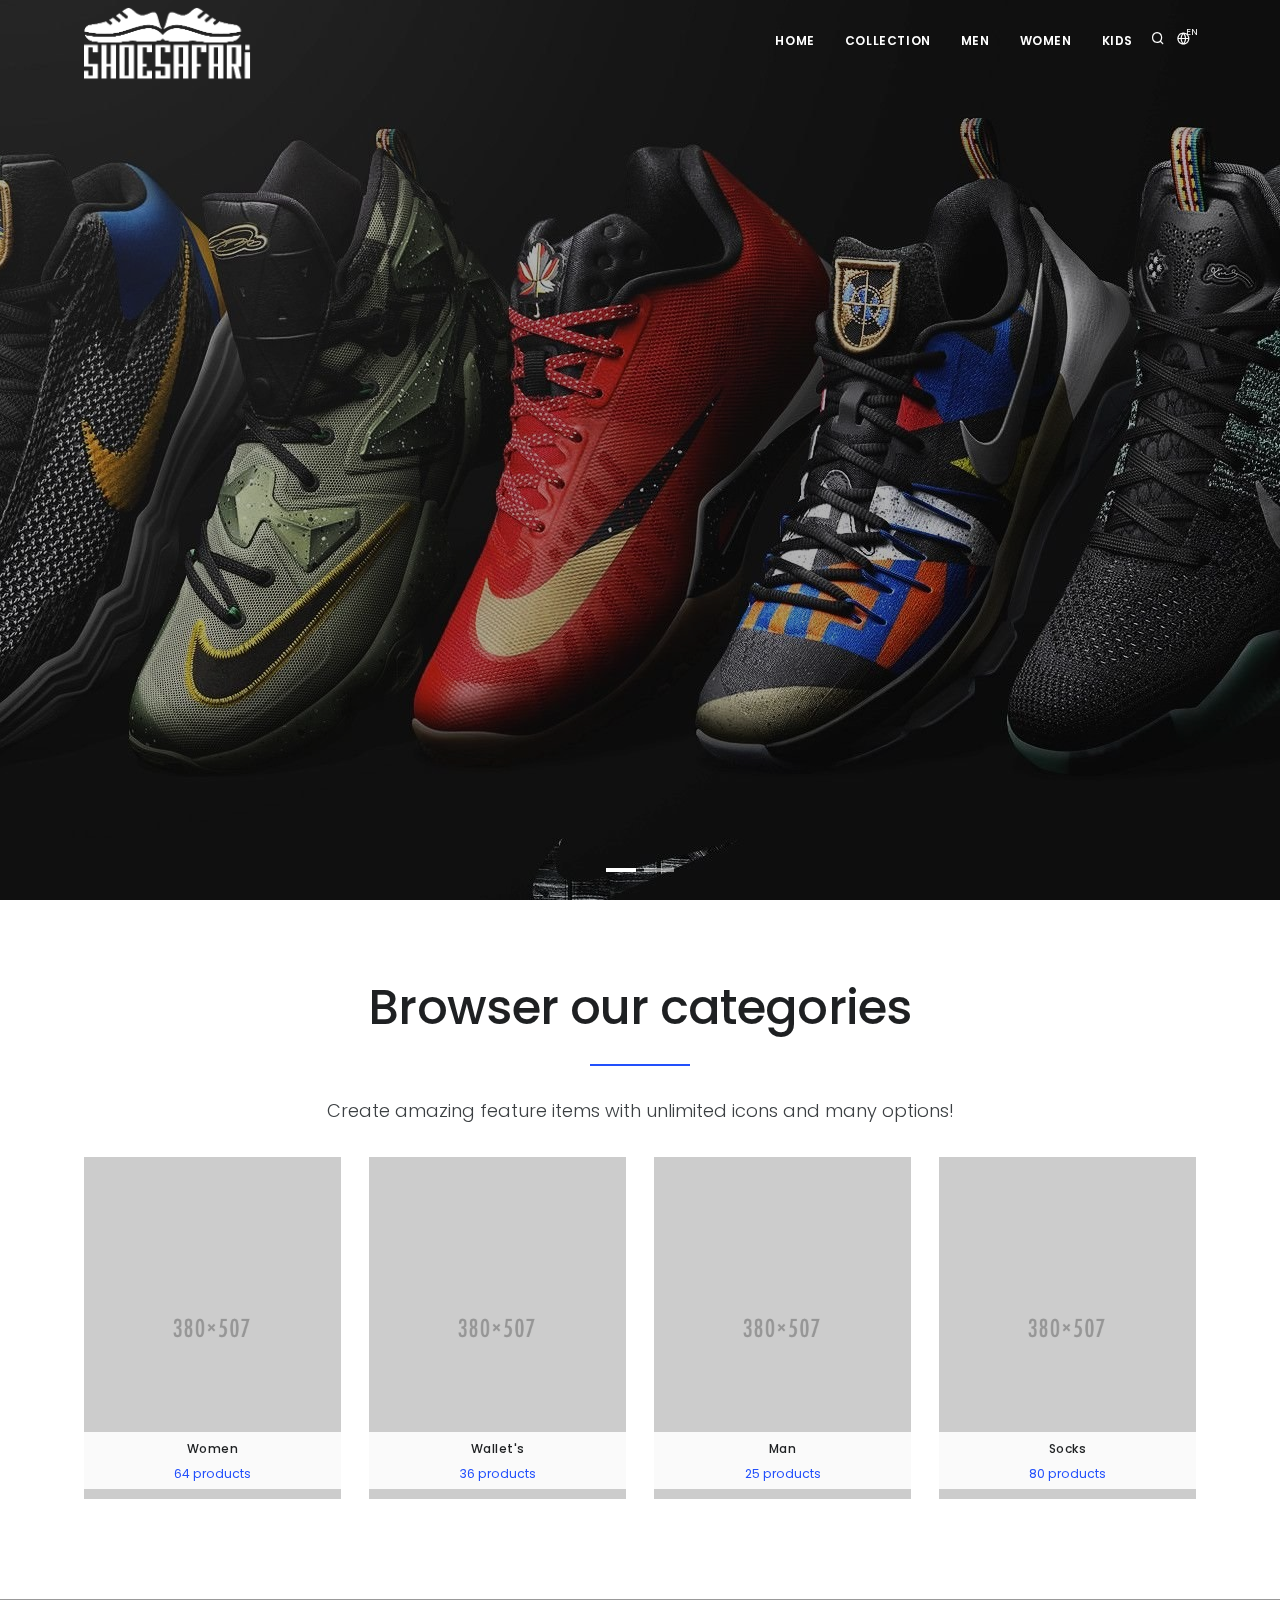
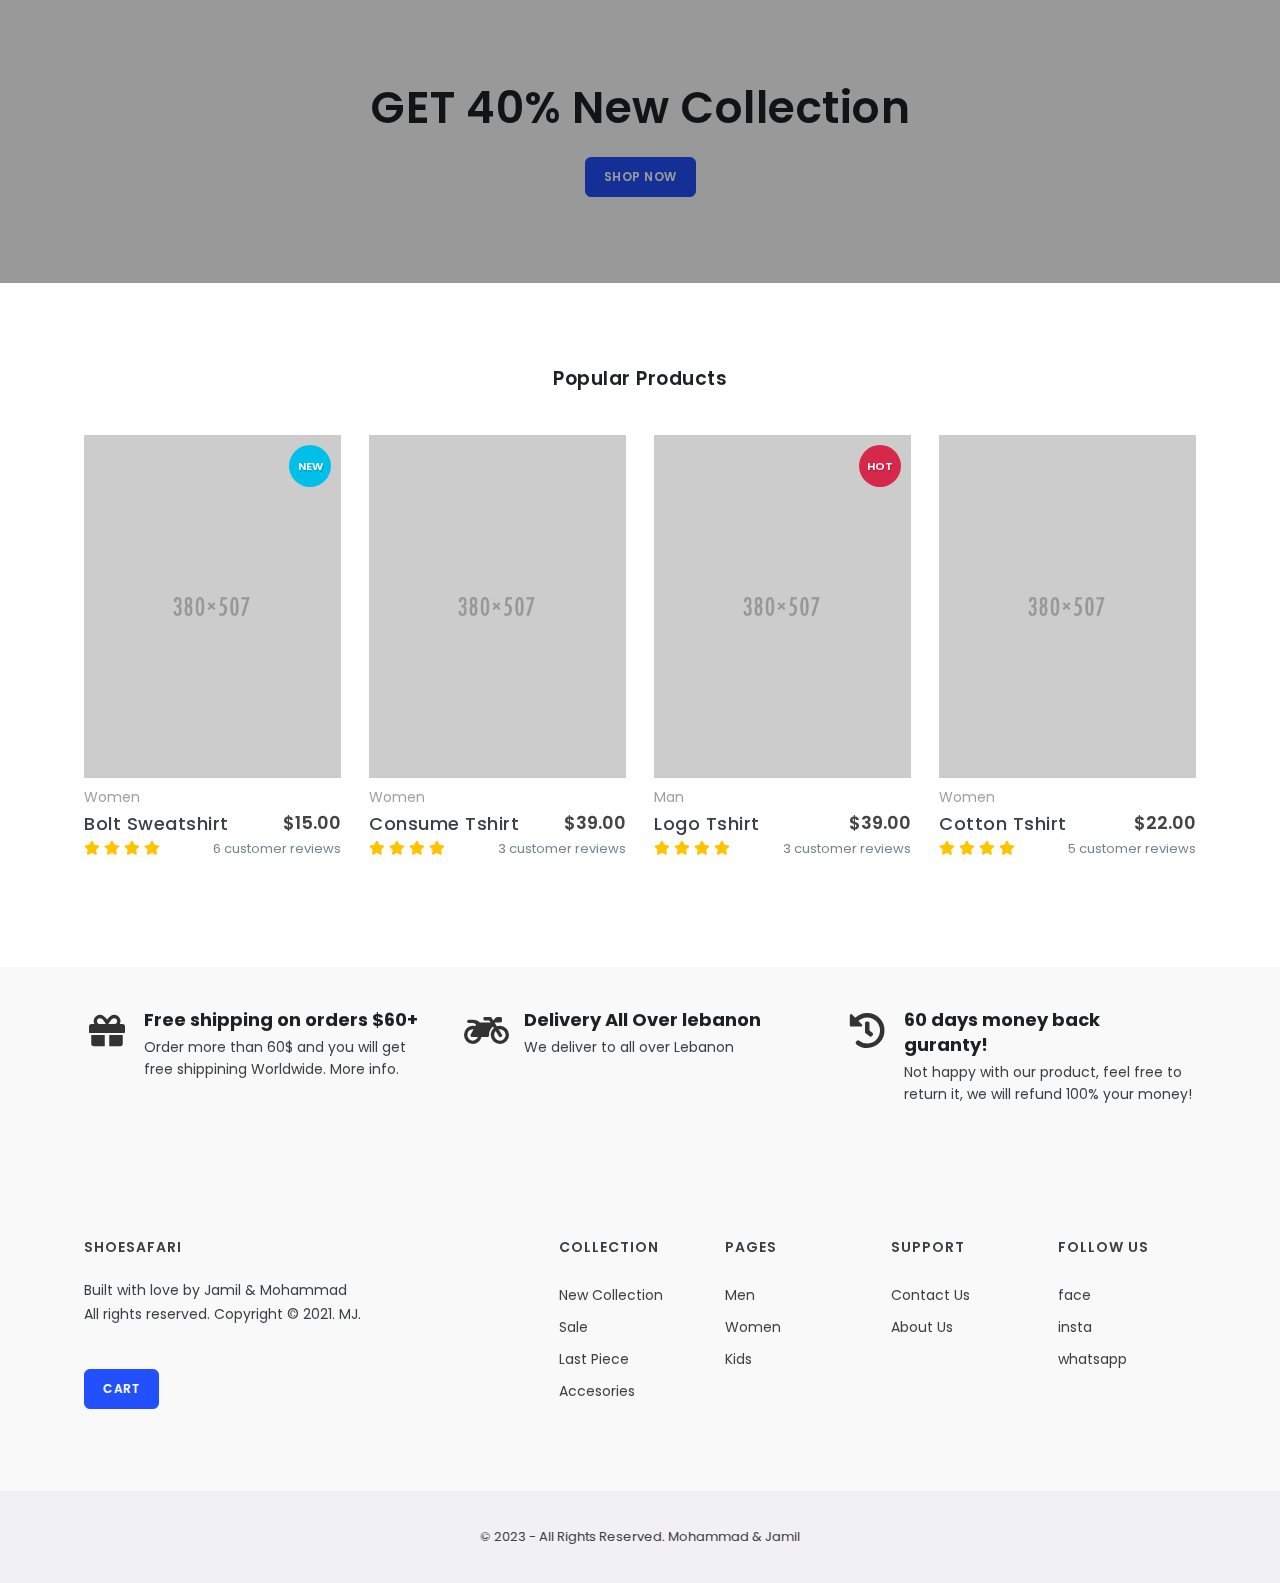
==== commit d2eacbfc: "footer" ====
--- a/index.html
+++ b/index.html
@@ -28,9 +28,16 @@
             <div class="header-inner">
                 <div class="container">
                     <!--Logo-->
-                    <div id="logo"> <a href="index.html"><span class="logo-default"><img
-                                    src="assets/image/logos/2.png" /></span><span class="logo-dark"><img
-                                    src="assets/image/logos/1.png" /></a> </div>
+                    <div id="logo">
+                        <a href="index.html">
+                            <span class="logo-default">
+                                <img src="assets/image/logos/2.png" />
+                            </span>
+                            <span class="logo-dark">
+                                <img src="assets/image/logos/1.png" />
+                            </span>
+                        </a>
+                    </div>
                     <!--End: Logo-->
                     <!-- Search -->
                     <div id="search"><a id="btn-search-close" class="btn-search-close" aria-label="Close search form"><i
@@ -60,7 +67,7 @@
                     </div>
                     <!--end: Header Extras-->
                     <!--Navigation Resposnive Trigger-->
-                    <div id="mainMenu-trigger"> <a class="lines-button x"><span class="lines"></span></a> </div>
+                    <div id="mainMenu-trigger"> <a class="lines-button x"><span class="lines"></span></a></div>
                     <!--end: Navigation Resposnive Trigger-->
                     <!--Navigation-->
                     <div id="mainMenu">
@@ -798,9 +805,9 @@
                     <div class="row">
                         <div class="col-lg-5">
                             <div class="widget">
-                                <div class="widget-title">Polo HTML5 Template</div>
-                                <p class="mb-5">Built with love in Fort Worth, Texas, USA<br> All rights reserved.
-                                    Copyright © 2021. INSPIRO.</p>
+                                <div class="widget-title">ShoeSafari</div>
+                                <p class="mb-5">Built with love by Jamil & Mohammad<br> All rights reserved.
+                                    Copyright © 2021. MJ.</p>
                                 <a href="https://themeforest.net/item/polo-responsive-multipurpose-html5-template/13708923"
                                     class="btn btn-inverted" target="_blank">Cart</a>
                             </div>
--- a/assets/css/our.css
+++ b/assets/css/our.css
@@ -1,7 +1,8 @@
+/* nav bar */
 .logo-default img {
     height: unset !important;
     width: 12rem !important;
-   
+
 }
 
 .logo-dark img {
@@ -28,6 +29,13 @@
 .p-dropdown span {
     color: #fff;
 }
-.p-dropdown-content li{
+
+.p-dropdown-content li {
     color: #000 !important;
-}+}
+
+/* the item in the navbar dropdown */
+nav ul li ul li a {
+    color: #000 !important;
+}
+/* ^ */